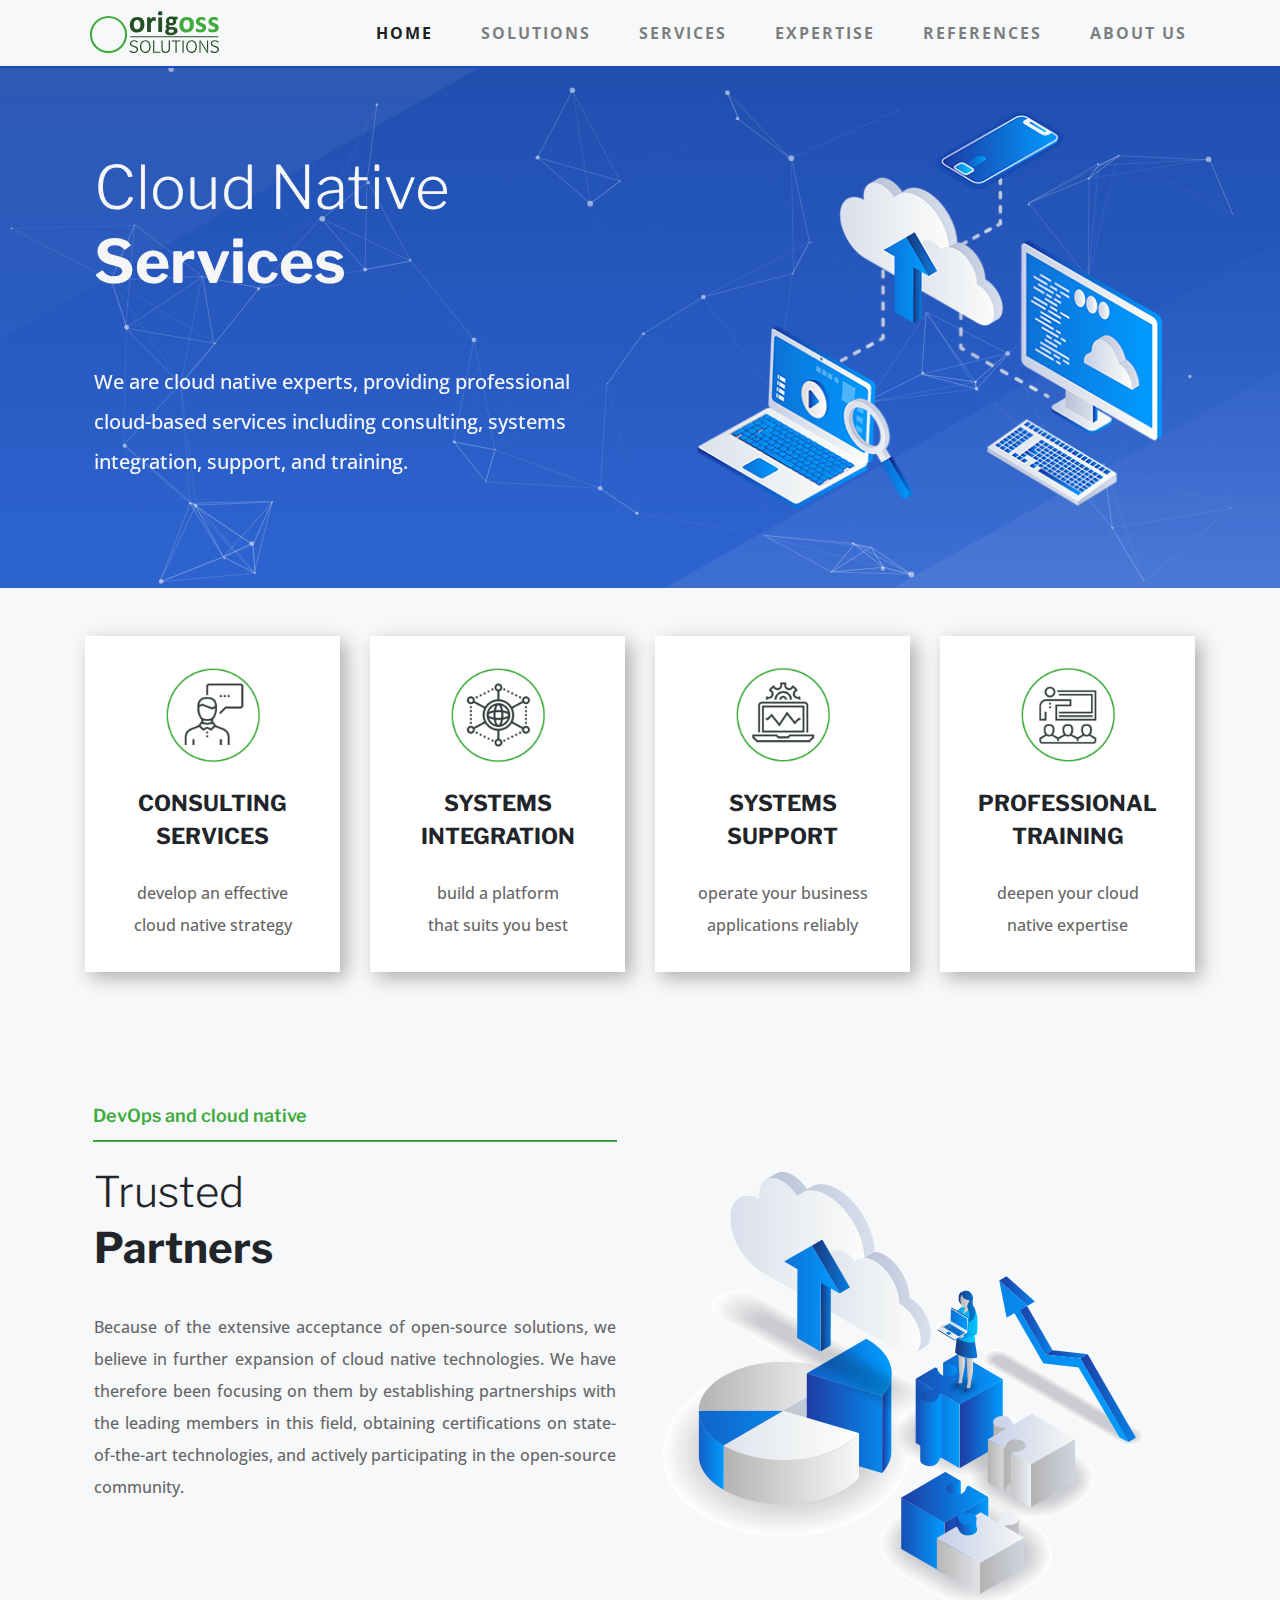
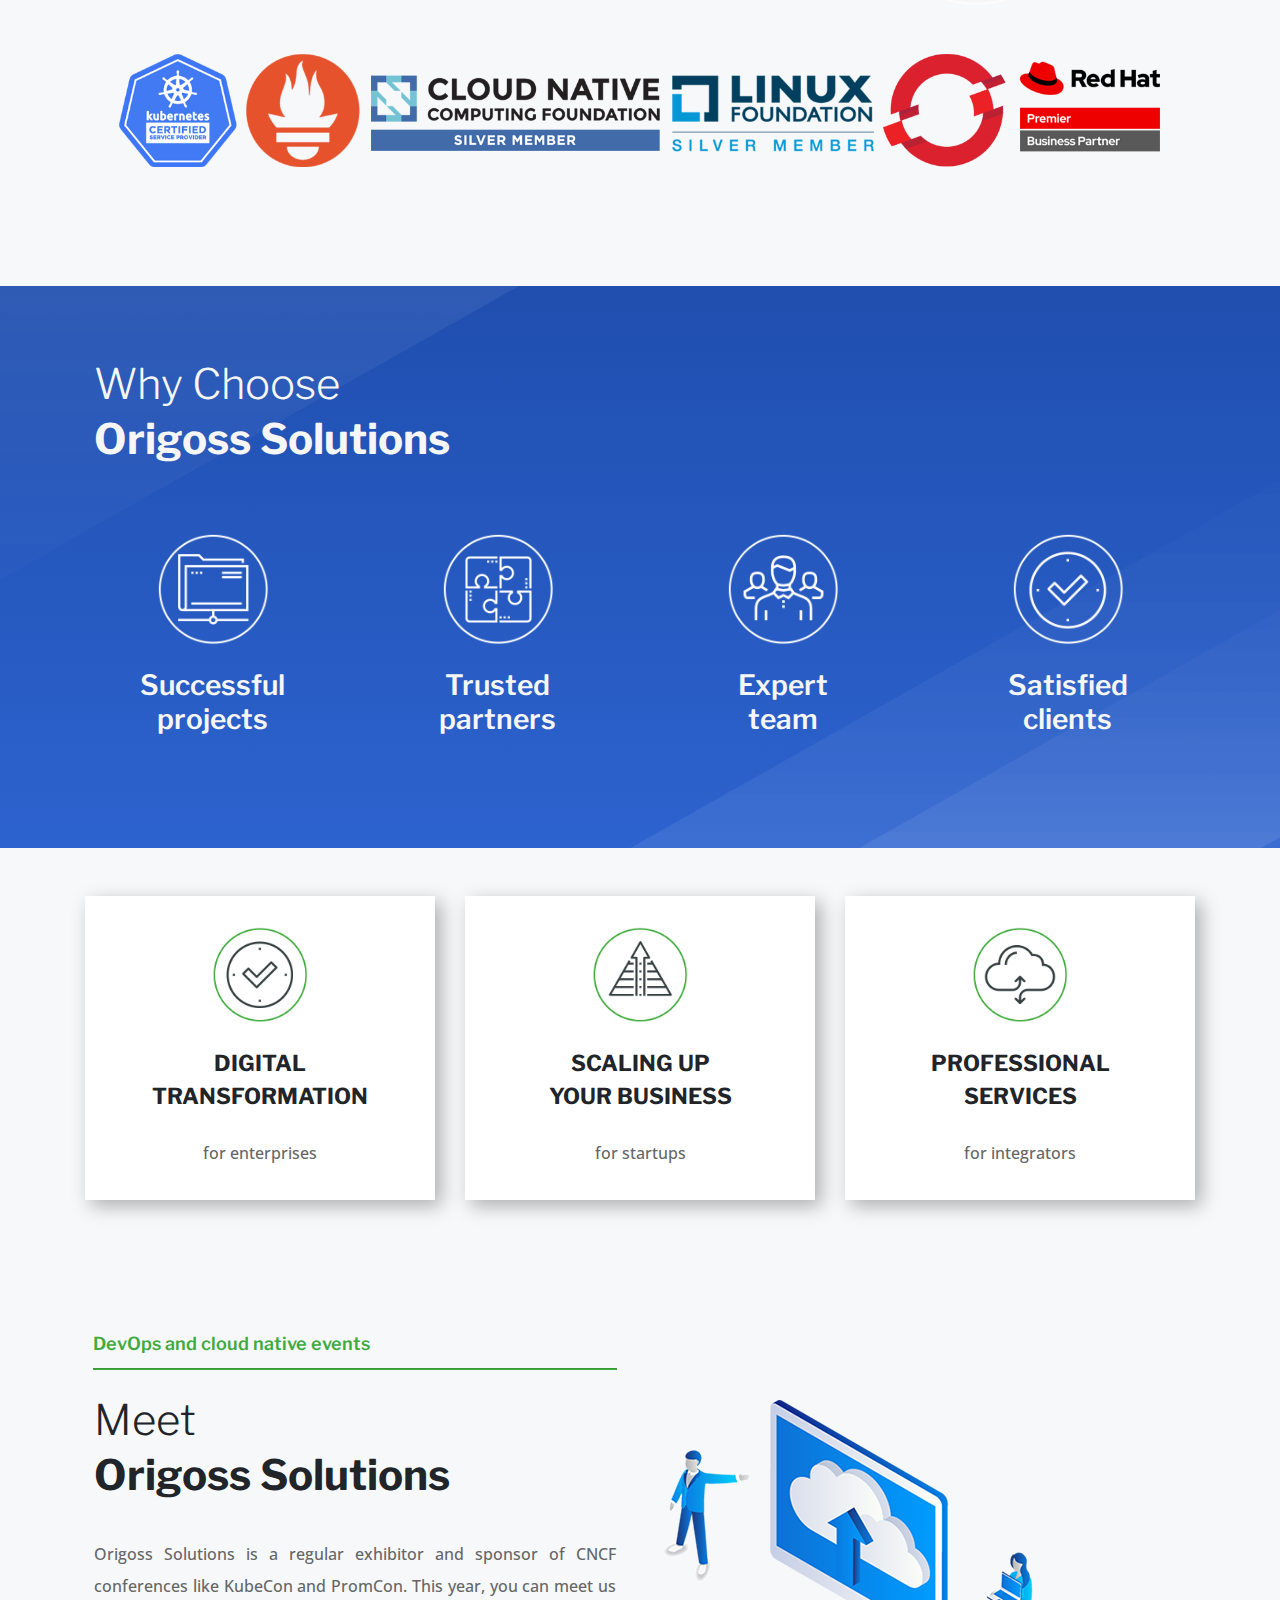
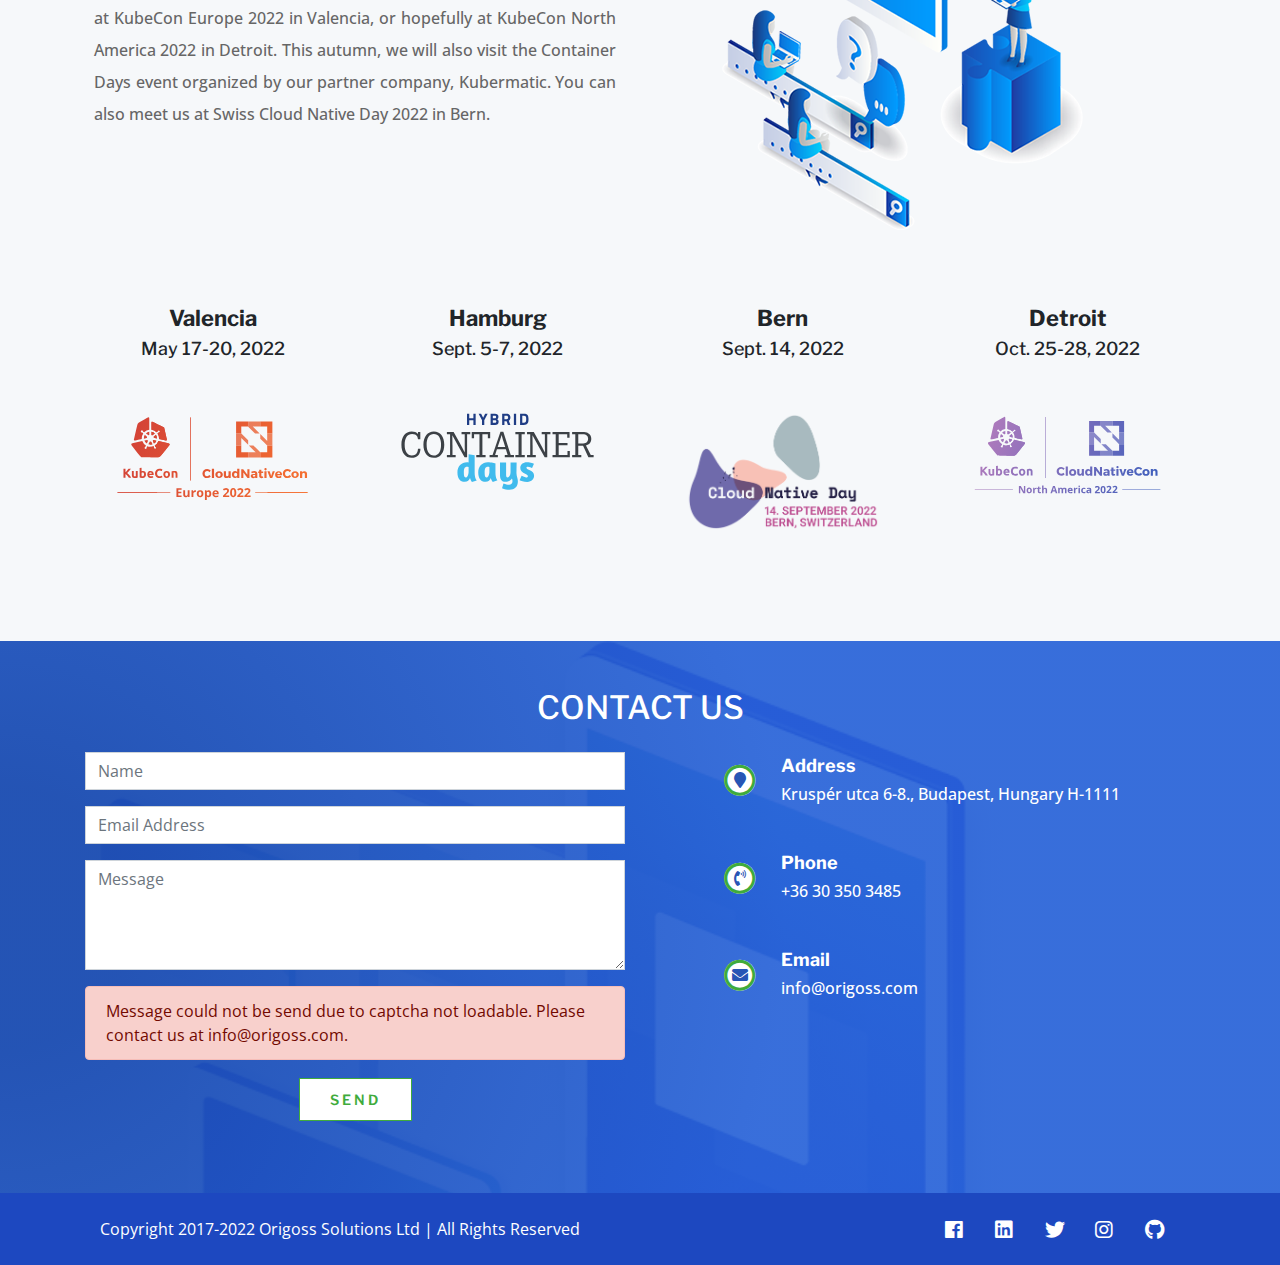
==== index.html @ 02d086ae "Test102" ====
<!doctype html><html lang=en-us><head><meta name=theme content="Syna"><meta name=theme-version content="v0.17.3"><meta name=theme-url content="https://syna.okkur.org"><meta name=theme-description content="Highly customizable open source theme for Hugo based static websites"><meta name=theme-author content="Okkur Labs"><meta name=theme-author-url content="https://about.okkur.org"><meta charset=utf-8><meta name=viewport content="width=device-width,initial-scale=1,shrink-to-fit=no"><meta name=google content="notranslate"><meta name=apple-mobile-web-app-capable content="yes"><meta name=apple-mobile-web-app-status-bar-style content="black"><meta name=description content="Origoss Solutions Ltd."><meta property="og:title" content="Origoss Solutions"><meta property="og:description" content="Origoss Solutions Ltd."><meta property="og:type" content="website"><meta property="og:url" content="/"><meta property="og:updated_time" content="2020-12-22T17:25:27+01:00"><meta name=twitter:card content="summary_large_image"><meta name=twitter:title content="Origoss Solutions"><meta name=twitter:description content="Origoss Solutions Ltd."><meta name=twitter:url content="/"><meta property="og:image" content><meta name=twitter:image content><meta name=author content="Origoss Solutions Ltd."><meta name=generator content="Hugo 0.74.1"><title>Origoss Solutions</title><style>.mx-0{margin-left:0!important;margin-right:0!important}@-ms-viewport{width: device-width; }html{box-sizing:border-box;scroll-behavior:smooth;-ms-overflow-style:scrollbar}*,*::before,*::after{box-sizing:inherit}.container{width:100%;padding-right:15px;padding-left:15px;margin-right:auto;margin-left:auto;max-width:540px;max-width:720px;max-width:960px;max-width:1140px}.container-fluid{width:100%;padding-right:15px;padding-left:15px;margin-right:auto;margin-left:auto}.row{display:flex;flex-wrap:wrap;margin-right:-15px;margin-left:-15px}.no-gutters{margin-right:0;margin-left:0}.no-gutters>.col,.no-gutters>[class*=col-]{padding-right:0;padding-left:0}.col-1,.col-2,.col-3,.col-4,.col-5,.col-6,.col-7,.col-8,.col-9,.col-10,.col-11,.col-12,.col,.col-auto{position:relative;width:100%;min-height:1px;padding-right:15px;padding-left:15px}.col{flex-basis:0;flex-grow:1;max-width:100%}.col-auto{flex:0 0 auto;width:auto;max-width:none}.col-1{flex:0 0 8.33333%;max-width:8.33333%}.col-2{flex:0 0 16.66667%;max-width:16.66667%}.col-3{flex:0 0 25%;max-width:25%}.col-4{flex:0 0 33.33333%;max-width:33.33333%}.col-5{flex:0 0 41.66667%;max-width:41.66667%}.col-6{flex:0 0 50%;max-width:50%}.col-7{flex:0 0 58.33333%;max-width:58.33333%}.col-8{flex:0 0 66.66667%;max-width:66.66667%}.col-9{flex:0 0 75%;max-width:75%}.col-10{flex:0 0 83.33333%;max-width:83.33333%}.col-11{flex:0 0 91.66667%;max-width:91.66667%}.col-12{flex:0 0 100%;max-width:100%}.order-first{order:-1}.order-last{order:13}.order-0{order:0}.order-1{order:1}.order-2{order:2}.order-3{order:3}.order-4{order:4}.order-5{order:5}.order-6{order:6}.order-7{order:7}.order-8{order:8}.order-9{order:9}.order-10{order:10}.order-11{order:11}.order-12{order:12}.offset-1{margin-left:8.33333%}.offset-2{margin-left:16.66667%}.offset-3{margin-left:25%}.offset-4{margin-left:33.33333%}.offset-5{margin-left:41.66667%}.offset-6{margin-left:50%}.offset-7{margin-left:58.33333%}.offset-8{margin-left:66.66667%}.offset-9{margin-left:75%}.offset-10{margin-left:83.33333%}.offset-11{margin-left:91.66667%}.d-none{display:none!important}.d-inline{display:inline!important}.d-inline-block{display:inline-block!important}.d-block{display:block!important}.d-table{display:table!important}.d-table-row{display:table-row!important}.d-table-cell{display:table-cell!important}.d-flex{display:flex!important}.d-inline-flex{display:inline-flex!important}@media print{.d-print-none{display:none!important}.d-print-inline{display:inline!important}.d-print-inline-block{display:inline-block!important}.d-print-block{display:block!important}.d-print-table{display:table!important}.d-print-table-row{display:table-row!important}.d-print-table-cell{display:table-cell!important}.d-print-flex{display:flex!important}.d-print-inline-flex{display:inline-flex!important}}.flex-row{flex-direction:row!important}.flex-column{flex-direction:column!important}.flex-row-reverse{flex-direction:row-reverse!important}.flex-column-reverse{flex-direction:column-reverse!important}.flex-wrap{flex-wrap:wrap!important}.flex-nowrap{flex-wrap:nowrap!important}.flex-wrap-reverse{flex-wrap:wrap-reverse!important}.flex-fill{flex:1 1 auto!important}.flex-grow-0{flex-grow:0!important}.flex-grow-1{flex-grow:1!important}.flex-shrink-0{flex-shrink:0!important}.flex-shrink-1{flex-shrink:1!important}.justify-content-start{justify-content:flex-start!important}.justify-content-end{justify-content:flex-end!important}.justify-content-center{justify-content:center!important}.justify-content-between{justify-content:space-between!important}.justify-content-around{justify-content:space-around!important}.align-items-start{align-items:flex-start!important}.align-items-end{align-items:flex-end!important}.align-items-center{align-items:center!important}.align-items-baseline{align-items:baseline!important}.align-items-stretch{align-items:stretch!important}.align-content-start{align-content:flex-start!important}.align-content-end{align-content:flex-end!important}.align-content-center{align-content:center!important}.align-content-between{align-content:space-between!important}.align-content-around{align-content:space-around!important}.align-content-stretch{align-content:stretch!important}.align-self-auto{align-self:auto!important}.align-self-start{align-self:flex-start!important}.align-self-end{align-self:flex-end!important}.align-self-center{align-self:center!important}.align-self-baseline{align-self:baseline!important}.align-self-stretch{align-self:stretch!important}</style><link href=/style.min.14f757fa7da48bc2feb01ab8e831427b3393af3ca850e3b95c50b311d5846eff.css rel=stylesheet><link rel=preload href=/fonts/fa-solid-900.woff2 as=font type=font/woff2 crossorigin><link rel=preload href=/fonts/fa-brands-400.woff2 as=font type=font/woff2 crossorigin><link rel="shortcut icon" type=image/x-icon href=favicon.ico><link rel=icon type=image/x-icon href=/favicon.ico><link rel=icon href=/favicon_144.png><link rel=apple-touch-icon-precomposed href=/favicon_144.png><script>window.syna={};</script><script src=/scripts/syna-head.min.0757f18970a0a32d5acac5a2accc5fe82f787821866c545d9ed17ca765f291a3.js></script><link rel=stylesheet href=/><link href="https://fonts.googleapis.com/css?family=Libre+Franklin:300,600,700|Open+Sans:400&display=swap" rel=stylesheet><meta name=viewport content="width=device-width,initial-scale=1"><style>#more_sol1p2{display:none}#more_sol1p3{display:none}#more_sol1p4{display:none}#more_sol1p5{display:none}#more_sol2p2{display:none}#more_sol2p3{display:none}#more_sol2p4{display:none}#more_sol2p5{display:none}#more_sol3p2{display:none}#more_sol3p3{display:none}#more_ref1p1{display:none}#more_ref1p2{display:none}#more_ref2p1{display:none}#more_ref2p2{display:none}#more_ref3p1{display:none}#more_ref3p2{display:none}#more_ref4p1{display:none}#more_ref4p2{display:none}#more_ref5p1{display:none}#more_ref5p2{display:none}#more_ref6p1{display:none}#more_ref6p2{display:none}#more_ref7p1{display:none}#more_ref7p2{display:none}#more_ref8p1{display:none}#more_ref8p2{display:none}#more_ref9p1{display:none}#more_ref9p2{display:none}#more_ref10p1{display:none}#more_ref10p2{display:none}#more_ref11p1{display:none}#more_ref11p2{display:none}</style><script>function onSubmit(token){document.getElementById("defaultContact").submit();}</script><script type=text/javascript>var onloadCallback=function(){grecaptcha.render('html_element',{'sitekey':'6LdYrYUaAAAAADn5wheiBkFPlSoQb-eBHGSs32ln','badge':'inline','size':'invisible','callback':'onSubmit'});};</script></head><body class=bg-light><nav class="overlay fragment navbar navbar-expand-lg py-2 scroll-spy bg-light navbar-light" id=nav role=navigation style=position:sticky;top:0;z-index:10000!important><div class=container><a class="navbar-brand py-0" href=/#><img src=/images/logo.svg height=35 class="d-inline-block align-top" alt="Origoss Solutions"></a>
<button class=navbar-toggler type=button data-toggle=collapse data-target=#navbarCollapse aria-controls=navbarCollapse aria-expanded=false aria-label="Toggle navigation">
<span class=navbar-toggler-icon></span></button><div class="navbar-collapse justify-content-end collapse show" id=navbarCollapse><ul class=navbar-nav><li class=nav-item><a class="nav-link active default-active" href=/>Home</a></li><li class=nav-item><a class=nav-link href=/solutions>Solutions</a></li><li class=nav-item><a class=nav-link href=/services>Services</a></li><li class=nav-item><a class=nav-link href=/expertise>Expertise</a></li><li class=nav-item><a class=nav-link href=/references>References</a></li><li class=nav-item><a class=nav-link href=/about>About us</a></li></ul></div></div></nav><div class="scroll-to-top bg-primary has-font-icon" title="Back to top"><i class="fas fa-angle-up"></i><span class=sr-only>Back to top</span></div><style>:root{--header-height: 56px}</style><header id=hero class="fragment hero"><div style="background-size:cover;background-position:50%;background-blend-mode:overlay;background-color:inherit;background-image:linear-gradient(to bottom,rgba(25,75,177,0.95) 0%,rgba(35,95,215,0.9) 91%),url(/images/coding-background-texture.png)!important" class="jumbotron text-center header-image mb-0"><div id=hero-particles-js class="hero-particles particles-js"></div><div class=container><div class=row><div class=col-md-6><div class="hero-title-container row justify-content-start align-items-start text-left p-4"><h2 class="mt-0 mb-0 text-secondary" style=line-height:2em;margin-top:0;font-weight:300;padding-bottom:10px><span class=hero_header>Cloud Native<br><strong style=font-weight:700>Services</strong></span></h2></div><div class="hero-subtitle-container row justify-content-start align-items-start text-left p-4"><div class=text-secondary><span style=font-size:125%;line-height:2em;color:light;font-weight:500>We are cloud native experts, providing professional cloud-based services including consulting, systems integration, support, and training.</span></div></div></div><div class=col-md-6><div class="hero-image-container row justify-content-center align-items-start"><img class="hero-image overlay img-fluid" src=/images/Home_header.png alt="Cloud Native" style=max-width:83%;margin-top:-20px!important;text-align:left;margin-left:0></img></div></div></div></div><div class=hero-buttons></div></div></header><script>var fragmentName="hero";window.syna.api.register("hero","hero-"+fragmentName,{selector:"hero-particles-js",config:JSON.parse("{\n  \"particles\": {\n    \"number\": {\n      \"value\": 80,\n      \"density\": {\n        \"enable\": true,\n        \"value_area\": 800\n      }\n    },\n    \"color\": {\n      \"value\": \"#ffffff\"\n    },\n    \"shape\": {\n      \"type\": \"circle\",\n      \"stroke\": {\n        \"width\": 0,\n        \"color\": \"#000000\"\n      },\n      \"polygon\": {\n        \"nb_sides\": 5\n      },\n      \"image\": {\n        \"src\": \"img/github.svg\",\n        \"width\": 100,\n        \"height\": 100\n      }\n    },\n    \"opacity\": {\n      \"value\": 0.5,\n      \"random\": false,\n      \"anim\": {\n        \"enable\": false,\n        \"speed\": 1,\n        \"opacity_min\": 0.1,\n        \"sync\": false\n      }\n    },\n    \"size\": {\n      \"value\": 3,\n      \"random\": true,\n      \"anim\": {\n        \"enable\": false,\n        \"speed\": 40,\n        \"size_min\": 0.1,\n        \"sync\": false\n      }\n    },\n    \"line_linked\": {\n      \"enable\": true,\n      \"distance\": 150,\n      \"color\": \"#ffffff\",\n      \"opacity\": 0.4,\n      \"width\": 1\n    },\n    \"move\": {\n      \"enable\": true,\n      \"speed\": 6,\n      \"direction\": \"none\",\n      \"random\": false,\n      \"straight\": false,\n      \"out_mode\": \"out\",\n      \"bounce\": false,\n      \"attract\": {\n        \"enable\": false,\n        \"rotateX\": 600,\n        \"rotateY\": 1200\n      }\n    }\n  },\n  \"interactivity\": {\n    \"detect_on\": \"canvas\",\n    \"events\": {\n      \"onhover\": {\n        \"enable\": false,\n        \"mode\": \"repulse\"\n      },\n      \"onclick\": {\n        \"enable\": false,\n        \"mode\": \"push\"\n      },\n      \"resize\": true\n    },\n    \"modes\": {\n      \"grab\": {\n        \"distance\": 400,\n        \"line_linked\": {\n          \"opacity\": 1\n        }\n      },\n      \"bubble\": {\n        \"distance\": 400,\n        \"size\": 40,\n        \"duration\": 2,\n        \"opacity\": 8,\n        \"speed\": 3\n      },\n      \"repulse\": {\n        \"distance\": 200,\n        \"duration\": 0.4\n      },\n      \"push\": {\n        \"particles_nb\": 4\n      },\n      \"remove\": {\n        \"particles_nb\": 2\n      }\n    }\n  },\n  \"retina_detect\": true\n}\n"),});</script><section id=services_items class=fragment><div class="container-fluid bg-light"><div class="container py-5"><div class="row align-items-stretch items"><div class=col-md-3 style=margin-bottom:32px><table style=width:100%;height:100%><tr style="height:100%;border-left:4px;margin:0;border-collapse:separate;border-spacing:0;background-color:#fff;box-shadow:6px 6px 18px 0 rgba(0,0,0,.3)"><td width=100% height=100% valign=top><div style=margin:30px><center><a href=/services/#consulting><img src=/images/services_icon_1.png height=96px></a></center><br><a href=/services/#consulting style=text-decoration:none;color:#000><h4 class=text-body style="line-height:1.5em;margin:0;padding:0;border:0;outline:0;font-size:22px;vertical-align:baseline;background:0 0;text-align:center;font-weight:700">CONSULTING<br>SERVICES</h4></a><br><div class=text-body><span style=font-size:100%;line-height:2em;color:#666;font-weight:500><p align=center>develop an effective cloud native strategy</span></div><center></center></div></td></tr></table></div><div class=col-md-3 style=margin-bottom:32px><table style=width:100%;height:100%><tr style="height:100%;border-left:4px;margin:0;border-collapse:separate;border-spacing:0;background-color:#fff;box-shadow:6px 6px 18px 0 rgba(0,0,0,.3)"><td width=100% height=100% valign=top><div style=margin:30px><center><a href=/services/#systems_integration><img src=/images/services_icon_2.png height=96px></a></center><br><a href=/services/#systems_integration style=text-decoration:none;color:#000><h4 class=text-body style="line-height:1.5em;margin:0;padding:0;border:0;outline:0;font-size:22px;vertical-align:baseline;background:0 0;text-align:center;font-weight:700">SYSTEMS<br>INTEGRATION</h4></a><br><div class=text-body><span style=font-size:100%;line-height:2em;color:#666;font-weight:500><p align=center>build a platform<br>that suits you best</span></div><center></center></div></td></tr></table></div><div class=col-md-3 style=margin-bottom:32px><table style=width:100%;height:100%><tr style="height:100%;border-left:4px;margin:0;border-collapse:separate;border-spacing:0;background-color:#fff;box-shadow:6px 6px 18px 0 rgba(0,0,0,.3)"><td width=100% height=100% valign=top><div style=margin:30px><center><a href=/services/#systems_support><img src=/images/services_icon_3.png height=96px></a></center><br><a href=/services/#systems_support style=text-decoration:none;color:#000><h4 class=text-body style="line-height:1.5em;margin:0;padding:0;border:0;outline:0;font-size:22px;vertical-align:baseline;background:0 0;text-align:center;font-weight:700">SYSTEMS<br>SUPPORT</h4></a><br><div class=text-body><span style=font-size:100%;line-height:2em;color:#666;font-weight:500><p align=center>operate your business applications reliably</span></div><center></center></div></td></tr></table></div><div class=col-md-3 style=margin-bottom:32px><table style=width:100%;height:100%><tr style="height:100%;border-left:4px;margin:0;border-collapse:separate;border-spacing:0;background-color:#fff;box-shadow:6px 6px 18px 0 rgba(0,0,0,.3)"><td width=100% height=100% valign=top><div style=margin:30px><center><a href=/services/#training><img src=/images/services_icon_4.png height=96px></a></center><br><a href=/services/#training style=text-decoration:none;color:#000><h4 class=text-body style="line-height:1.5em;margin:0;padding:0;border:0;outline:0;font-size:22px;vertical-align:baseline;background:0 0;text-align:center;font-weight:700">PROFESSIONAL<br>TRAINING</h4></a><br><div class=text-body><span style=font-size:100%;line-height:2em;color:#666;font-weight:500><p align=center>deepen your cloud<br>native expertise</span></div><center></center></div></td></tr></table></div></div></div></div></section><section id=partners_items class=fragment><div class="container-fluid bg-light"><div class="container py-5"><div class="row align-items-stretch items"><div class=col-md-6 style=margin-bottom:0><h6 style=color:#3fab3c;margin-left:8px;margin-right:8px;font-weight:600;font-size:18px;line-height:1.8em;margin-top:0>DevOps and cloud native</h6><hr style=height:1px;border-width:color;0:#3fab3c;background-color:#3fab3c;margin-top:0;margin-left:8px;margin-right:8px;margin-bottom:0></hr><div class="row justify-content-start text-left p-4"><h2 class="mt-0 mb-0 text-body" style=line-height:1.6em;margin-top:0;font-weight:300;padding-bottom:10px><span class=items_header>Trusted<br><strong style=font-weight:700>Partners</strong></span></h2></div><div class="row justify-content-start text-center px-4"><div class=text-body><span style=font-size:100%;line-height:2em;color:#666;font-weight:500><p align=justify>Because of the extensive acceptance of open-source solutions, we believe in further expansion of cloud native technologies. We have therefore been focusing on them by establishing partnerships with the leading members in this field, obtaining certifications on state-of-the-art technologies, and actively participating in the open-source community.</span></div></div></div><div class=col-md-6 style=margin-bottom:0><img src=/images/Partners.png alt class="img-fluid p-2" style=margin-top:64px></div><div class=col-md-12 style=margin-bottom:32px><table style=width:100%;height:100%><tr style=height:100%;border-left:4px;margin:0;border-collapse:separate;border-spacing:0><td width=100% height=100% valign=top><div style=margin:30px><center><img src=/images/partners%20-%20solutions.png height=100% width=100%>
</center><center></center></div></td></tr></table></div></div></div></div></section><section id=why_us_items class=fragment><div class=container-fluid style="background-size:100%;background-position:100% 0;background-repeat:no-repeat;background-blend-mode:overlay;background-color:inherit;background-image:linear-gradient(to bottom,rgba(25,75,177,0.95) 0%,rgba(35,95,215,0.9) 100%),url(/images/coding-background-texture.png)!important"><div class="container py-5"><div class="row align-items-stretch items"><div class=col-md-6 style=margin-bottom:0><div class="row justify-content-start text-left p-4"><h2 class="mt-0 mb-0 text-secondary" style=line-height:1.6em;margin-top:0;font-weight:300;padding-bottom:10px><span class=items_header>Why Choose<br><strong style=font-weight:700>Origoss Solutions</strong></span></h2></div></div><div class=col-md-6 style=margin-bottom:0></div><div class=col-md-3 style=margin-bottom:32px><table style=width:100%;height:100%><tr style=height:100%;border-left:4px;margin:0;border-collapse:separate;border-spacing:0><td width=100% height=100% valign=top><div style=margin:30px><center><a href=/references/#case_studies><img src=/images/whyOrogossIcon3.png height=112px></a></center><br><a href=/references/#case_studies style=text-decoration:none;color:#000><h4 class=text-secondary style="line-height:1.2em;margin:0;padding:0;border:0;outline:0;font-size:28px;vertical-align:baseline;background:0 0;text-align:center;font-weight:600">Successful<br>projects</h4></a><center></center></div></td></tr></table></div><div class=col-md-3 style=margin-bottom:32px><table style=width:100%;height:100%><tr style=height:100%;border-left:4px;margin:0;border-collapse:separate;border-spacing:0><td width=100% height=100% valign=top><div style=margin:30px><center><a href=/expertise/#partners><img src=/images/whyOrogossIcon2.png height=112px></a></center><br><a href=/expertise/#partners style=text-decoration:none;color:#000><h4 class=text-secondary style="line-height:1.2em;margin:0;padding:0;border:0;outline:0;font-size:28px;vertical-align:baseline;background:0 0;text-align:center;font-weight:600">Trusted<br>partners</h4></a><center></center></div></td></tr></table></div><div class=col-md-3 style=margin-bottom:32px><table style=width:100%;height:100%><tr style=height:100%;border-left:4px;margin:0;border-collapse:separate;border-spacing:0><td width=100% height=100% valign=top><div style=margin:30px><center><a href=/about/#who_we_are><img src=/images/whyOrogossIcon4.png height=112px></a></center><br><a href=/about/#who_we_are style=text-decoration:none;color:#000><h4 class=text-secondary style="line-height:1.2em;margin:0;padding:0;border:0;outline:0;font-size:28px;vertical-align:baseline;background:0 0;text-align:center;font-weight:600">Expert<br>team</h4></a><center></center></div></td></tr></table></div><div class=col-md-3 style=margin-bottom:32px><table style=width:100%;height:100%><tr style=height:100%;border-left:4px;margin:0;border-collapse:separate;border-spacing:0><td width=100% height=100% valign=top><div style=margin:30px><center><a href=/references/#><img src=/images/whyOrogossIcon1.png height=112px></a></center><br><a href=/references/# style=text-decoration:none;color:#000><h4 class=text-secondary style="line-height:1.2em;margin:0;padding:0;border:0;outline:0;font-size:28px;vertical-align:baseline;background:0 0;text-align:center;font-weight:600">Satisfied<br>clients</h4></a><center></center></div></td></tr></table></div></div></div></div></section><section id=solutions_items class=fragment><div class="container-fluid bg-light"><div class="container py-5"><div class="row align-items-stretch items"><div class=col-md-4 style=margin-bottom:32px><table style=width:100%;height:100%><tr style="height:100%;border-left:4px;margin:0;border-collapse:separate;border-spacing:0;background-color:#fff;box-shadow:6px 6px 18px 0 rgba(0,0,0,.3)"><td width=100% height=100% valign=top><div style=margin:30px><center><a href=/solutions/#digital_transformation_for_enterprises><img src=/images/solutions_icon_1.png height=96px></a></center><br><a href=/solutions/#digital_transformation_for_enterprises style=text-decoration:none;color:#000><h4 class=text-body style="line-height:1.5em;margin:0;padding:0;border:0;outline:0;font-size:22px;vertical-align:baseline;background:0 0;text-align:center;font-weight:700">DIGITAL<br>TRANSFORMATION</h4></a><br><div class=text-body><span style=font-size:100%;line-height:2em;color:#666;font-weight:500><p align=center>for enterprises</span></div><center></center></div></td></tr></table></div><div class=col-md-4 style=margin-bottom:32px><table style=width:100%;height:100%><tr style="height:100%;border-left:4px;margin:0;border-collapse:separate;border-spacing:0;background-color:#fff;box-shadow:6px 6px 18px 0 rgba(0,0,0,.3)"><td width=100% height=100% valign=top><div style=margin:30px><center><a href=/solutions/#scaling_up_business_for_startups><img src=/images/solutions_icon_2.png height=96px></a></center><br><a href=/solutions/#scaling_up_business_for_startups style=text-decoration:none;color:#000><h4 class=text-body style="line-height:1.5em;margin:0;padding:0;border:0;outline:0;font-size:22px;vertical-align:baseline;background:0 0;text-align:center;font-weight:700">SCALING UP<br>YOUR BUSINESS</h4></a><br><div class=text-body><span style=font-size:100%;line-height:2em;color:#666;font-weight:500><p align=center>for startups</span></div><center></center></div></td></tr></table></div><div class=col-md-4 style=margin-bottom:32px><table style=width:100%;height:100%><tr style="height:100%;border-left:4px;margin:0;border-collapse:separate;border-spacing:0;background-color:#fff;box-shadow:6px 6px 18px 0 rgba(0,0,0,.3)"><td width=100% height=100% valign=top><div style=margin:30px><center><a href=/solutions/#cloud_native_subcontracting><img src=/images/solutions_icon_3.png height=96px></a></center><br><a href=/solutions/#cloud_native_subcontracting style=text-decoration:none;color:#000><h4 class=text-body style="line-height:1.5em;margin:0;padding:0;border:0;outline:0;font-size:22px;vertical-align:baseline;background:0 0;text-align:center;font-weight:700">PROFESSIONAL<br>SERVICES</h4></a><br><div class=text-body><span style=font-size:100%;line-height:2em;color:#666;font-weight:500><p align=center>for integrators</span></div><center></center></div></td></tr></table></div></div></div></div></section><section id=events_items class=fragment><div class="container-fluid bg-light"><div class="container py-5"><div class="row align-items-stretch items"><div class=col-md-6 style=margin-bottom:0><h6 style=color:#3fab3c;margin-left:8px;margin-right:8px;font-weight:600;font-size:18px;line-height:1.8em;margin-top:0>DevOps and cloud native events</h6><hr style=height:1px;border-width:color;0:#3fab3c;background-color:#3fab3c;margin-top:0;margin-left:8px;margin-right:8px;margin-bottom:0></hr><div class="row justify-content-start text-left p-4"><h2 class="mt-0 mb-0 text-body" style=line-height:1.6em;margin-top:0;font-weight:300;padding-bottom:10px><span class=items_header>Meet<br><strong style=font-weight:700>Origoss Solutions</strong></span></h2></div><div class="row justify-content-start text-center px-4"><div class=text-body><span style=font-size:100%;line-height:2em;color:#666;font-weight:500><p align=justify>Origoss Solutions is a regular exhibitor and sponsor of CNCF conferences like KubeCon and PromCon. This year, you can meet us at KubeCon Europe 2022 in Valencia, or hopefully at KubeCon North America 2022 in Detroit. This autumn, we will also visit the Container Days event organized by our partner company, Kubermatic. You can also meet us at Swiss Cloud Native Day 2022 in Bern.</span></div></div></div><div class=col-md-6 style=margin-bottom:0><img src=/images/Home_events.png alt class="img-fluid p-2" style=margin-top:64px></div><div class=col-md-3 style=margin-bottom:32px><table style=width:100%;height:100%><tr style=height:100%;border-left:4px;margin:0;border-collapse:separate;border-spacing:0><td width=100% height=100% valign=top><div style=margin:30px><a href=https://events.linuxfoundation.org/kubecon-cloudnativecon-europe/ style=text-decoration:none;color:#000 target=_blank><h4 class=text-body style="line-height:1.5em;margin:0;padding:0;border:0;outline:0;font-size:22px;vertical-align:baseline;background:0 0;text-align:center;font-weight:700"><br>Valencia</h4></a><a href=https://events.linuxfoundation.org/kubecon-cloudnativecon-europe/ style=text-decoration:none;color:#000 target=_blank><h6 class=text-body style="line-height:1.5em;margin:0;padding:0;border:0;outline:0;font-size:18px;vertical-align:baseline;background:0 0;text-align:center;font-weight:500">May 17-20, 2022<br><br></h6></a><br><center><a href=https://events.linuxfoundation.org/kubecon-cloudnativecon-europe/ style=text-decoration:none;color:#000 target=_blank><img src=/images/kccnc-eu-2022-color.svg height=100% width=100%></a>
</center><center></center></div></td></tr></table></div><div class=col-md-3 style=margin-bottom:32px><table style=width:100%;height:100%><tr style=height:100%;border-left:4px;margin:0;border-collapse:separate;border-spacing:0><td width=100% height=100% valign=top><div style=margin:30px><a href=https://www.containerdays.io/ style=text-decoration:none;color:#000 target=_blank><h4 class=text-body style="line-height:1.5em;margin:0;padding:0;border:0;outline:0;font-size:22px;vertical-align:baseline;background:0 0;text-align:center;font-weight:700"><br>Hamburg</h4></a><a href=https://www.containerdays.io/ style=text-decoration:none;color:#000 target=_blank><h6 class=text-body style="line-height:1.5em;margin:0;padding:0;border:0;outline:0;font-size:18px;vertical-align:baseline;background:0 0;text-align:center;font-weight:500">Sept. 5-7, 2022<br><br></h6></a><br><center><a href=https://www.containerdays.io/ style=text-decoration:none;color:#000 target=_blank><img src=/images/CDS-logo-hybrid.svg height=100% width=100%></a>
</center><center></center></div></td></tr></table></div><div class=col-md-3 style=margin-bottom:32px><table style=width:100%;height:100%><tr style=height:100%;border-left:4px;margin:0;border-collapse:separate;border-spacing:0><td width=100% height=100% valign=top><div style=margin:30px><a href=https://cloudnativeday.ch/ style=text-decoration:none;color:#000 target=_blank><h4 class=text-body style="line-height:1.5em;margin:0;padding:0;border:0;outline:0;font-size:22px;vertical-align:baseline;background:0 0;text-align:center;font-weight:700"><br>Bern</h4></a><a href=https://cloudnativeday.ch/ style=text-decoration:none;color:#000 target=_blank><h6 class=text-body style="line-height:1.5em;margin:0;padding:0;border:0;outline:0;font-size:18px;vertical-align:baseline;background:0 0;text-align:center;font-weight:500">Sept. 14, 2022<br><br></h6></a><br><center><a href=https://cloudnativeday.ch/ style=text-decoration:none;color:#000 target=_blank><img src=/images/SCND.png height=100% width=100%></a>
</center><center></center></div></td></tr></table></div><div class=col-md-3 style=margin-bottom:32px><table style=width:100%;height:100%><tr style=height:100%;border-left:4px;margin:0;border-collapse:separate;border-spacing:0><td width=100% height=100% valign=top><div style=margin:30px><a href=https://events.linuxfoundation.org/kubecon-cloudnativecon-north-america/ style=text-decoration:none;color:#000 target=_blank><h4 class=text-body style="line-height:1.5em;margin:0;padding:0;border:0;outline:0;font-size:22px;vertical-align:baseline;background:0 0;text-align:center;font-weight:700"><br>Detroit</h4></a><a href=https://events.linuxfoundation.org/kubecon-cloudnativecon-north-america/ style=text-decoration:none;color:#000 target=_blank><h6 class=text-body style="line-height:1.5em;margin:0;padding:0;border:0;outline:0;font-size:18px;vertical-align:baseline;background:0 0;text-align:center;font-weight:500">Oct. 25-28, 2022<br><br></h6></a><br><center><a href=https://events.linuxfoundation.org/kubecon-cloudnativecon-north-america/ style=text-decoration:none;color:#000 target=_blank><img src=/images/kccnc-na-2022-color.svg height=100% width=100%></a>
</center><center></center></div></td></tr></table></div></div></div></div></section><section id=form class=fragment><div class=container-fluid style="background-size:100%;background-position:100% 0;background-repeat:no-repeat;background-image:radial-gradient(circle at left,rgba(25,75,177,0.95) 10%,rgba(35,95,215,0.9) 60%),url(/images/software-23_grayscale.png)!important"><div class="container py-5"><div class="title-container row mx-0"><div class="title col px-0 text-center text-white"><h2>CONTACT US</h2></div></div><div class=row><div class=col-12><form class="contact position-relative" method=post name=defaultContact id=defaultContact action=https://formspree.io/f/xknplezy data-has-formspree=true><div class="row py-3 should-fade"><div class=col-md-6><div class=form-group><input id=name name=name class=form-control type=text placeholder=Name style=border-radius:0 required><div class=px-2 data-error id=name-error></div></div><div class=form-group><input id=email name=email class=form-control type=text placeholder="Email Address" style=border-radius:0 required><div class=px-2 data-error id=email-error></div></div><div class=form-group><textarea id=message name=message class="form-control text-dark" type=text placeholder=Message style=border-radius:0 rows=4 required></textarea><div class=px-2 data-error id=message-error></div></div><div class="captcha-error alert alert-danger d-none" id=captcha-error>Message could not be send due to captcha not loadable. Please contact us at info@origoss.com.</div><div class="generic-error alert alert-danger d-none" id=generic-error>Message could not be send. Please contact us at <a href=mailto:info@origoss.com>info@origoss.com</a> instead.</div><noscript><div class="alert alert-danger py-2" id=js-error>Message can not be send with javascript disabled. Please contact us at info@origoss.com.</div></noscript><div class=center><div class=g-recaptcha-container><span class=filler></span><button id=html_element class="btn et_pb_button_x m-2 submit-btn" type=submit disabled>Send</button>
<span class=filler></span></div></div></div><div class=col-md-6><div class="row justify-content-start text-center"><table style=width:100%><tr style=border-left:4px;border-collapse:separate;border-spacing:0><td width=1% style="padding:0 20px 40px 80px"><span class="fa-stack fa-1x"><i class="fa fa-circle fa-stack-2x" style=color:#fff></i><i class="far fa-circle fa-stack-2x" style=color:#3fab3c;border-radius:10%;border:30px></i><i class="fas fa-map-marker fa-stack-1x fa-inverse" style=color:rgba(25,75,177,.95)></i></span></td><td style=padding-top:0;padding-bottom:40px><div style=margin-left:0;margin-right:30px;text-align:left><table style=margin:0;padding:0;border-spacing:0><tr style=margin:0;padding:0;border-spacing:0><td style=text-align:left;margin:0;padding:0;border-spacing:0><h4 style="line-height:1.5em;margin:0;padding:0;border:0;outline:0;font-size:18px;vertical-align:baseline;background:0 0;text-align:left;color:#fff;font-weight:700">Address</h4></td></tr><tr style=margin:0;padding:0;border-spacing:0><td style=text-align:left;margin:0;padding:0;border-spacing:0><span style="line-height:1.9em;margin:0;padding:0;border:0;outline:0;font-size:100%;vertical-align:baseline;background:0 0;text-align:left;color:#fff;font-weight:500">Kruspér utca 6-8., Budapest, Hungary H-1111</span></td></tr></table></div></td></tr></table></div><div class="row justify-content-start text-center"><table style=width:100%><tr style=border-left:4px;border-collapse:separate;border-spacing:0><td width=1% style="padding:0 20px 40px 80px"><span class="fa-stack fa-1x"><i class="fa fa-circle fa-stack-2x" style=color:#fff></i><i class="far fa-circle fa-stack-2x" style=color:#3fab3c;border-radius:10%;border:30px></i><i class="fas fa-phone-volume fa-stack-1x fa-inverse" style=color:rgba(25,75,177,.95)></i></span></td><td style=padding-top:0;padding-bottom:40px><div style=margin-left:0;margin-right:30px;text-align:left><table style=margin:0;padding:0;border-spacing:0><tr style=margin:0;padding:0;border-spacing:0><td style=text-align:left;margin:0;padding:0;border-spacing:0><h4 style="line-height:1.5em;margin:0;padding:0;border:0;outline:0;font-size:18px;vertical-align:baseline;background:0 0;text-align:left;color:#fff;font-weight:700">Phone</h4></td></tr><tr style=margin:0;padding:0;border-spacing:0><td style=text-align:left;margin:0;padding:0;border-spacing:0><span style="line-height:1.9em;margin:0;padding:0;border:0;outline:0;font-size:100%;vertical-align:baseline;background:0 0;text-align:left;color:#fff;font-weight:500"><a href=tel:+36%2030%20350%203485 style=text-decoration:none;color:#fff>+36 30 350 3485</a></span></td></tr></table></div></td></tr></table></div><div class="row justify-content-start text-center"><table style=width:100%><tr style=border-left:4px;border-collapse:separate;border-spacing:0><td width=1% style="padding:0 20px 40px 80px"><span class="fa-stack fa-1x"><i class="fa fa-circle fa-stack-2x" style=color:#fff></i><i class="far fa-circle fa-stack-2x" style=color:#3fab3c;border-radius:10%;border:30px></i><i class="fas fa-envelope fa-stack-1x fa-inverse" style=color:rgba(25,75,177,.95)></i></span></td><td style=padding-top:0;padding-bottom:40px><div style=margin-left:0;margin-right:30px;text-align:left><table style=margin:0;padding:0;border-spacing:0><tr style=margin:0;padding:0;border-spacing:0><td style=text-align:left;margin:0;padding:0;border-spacing:0><h4 style="line-height:1.5em;margin:0;padding:0;border:0;outline:0;font-size:18px;vertical-align:baseline;background:0 0;text-align:left;color:#fff;font-weight:700">Email</h4></td></tr><tr style=margin:0;padding:0;border-spacing:0><td style=text-align:left;margin:0;padding:0;border-spacing:0><span style="line-height:1.9em;margin:0;padding:0;border:0;outline:0;font-size:100%;vertical-align:baseline;background:0 0;text-align:left;color:#fff;font-weight:500"><a href=mailto:info@origoss.com style=text-decoration:none;color:#fff>info@origoss.com</a></span></td></tr></table></div></td></tr></table></div></div><div class="col-lg-12 text-center"></div></div><input type=hidden name=page value=/>
<input type=hidden name=site value=/>
<input type=hidden name=_next value=/thankyou/>
<input type=hidden name=domain value=origoss.com><div class="generic-success mb-0 mb-3 hidden" id=generic-success><div class="alert alert-success">Thank you for awesomely contacting us.</div><span class="btn btn-primary" data-action=return-form>Return</span></div></form><script src="https://www.google.com/recaptcha/api.js?onload=onloadCallback&render=explicit" async defer></script></div></div></div></div></section><footer class="overlay fragment container-fluid bg-primary" id=copyright><div class=container><div class="row py-3"><div class=col-md><div class="row mx-0 my-2 justify-content-center text-center text-lg-none text-white"><div class="row mx-0 mr-lg-auto justify-content-center"><div class="col-auto copyright-notice">Copyright 2017-2022 Origoss Solutions Ltd | All Rights Reserved</div></div></div></div><div class=col-md><div class="row mx-0 my-2 justify-content-center"><ul class="nav ml-lg-auto" style=line-height:1.25em><li class=nav-item><span class=fa-stack style=height:1.2em;font-size:1.25em;line-height:1.25em title=facebook><a href=https://www.facebook.com/origoss/ class="ignore-color-change text-dark"><i class="fab fa-facebook text-white"></i><span class=sr-only>facebook</span></a></span></li><li class=nav-item><span class=fa-stack style=height:1.2em;font-size:1.25em;line-height:1.25em title=linkedin><a href=https://www.linkedin.com/company/origoss/ class="ignore-color-change text-dark"><i class="fab fa-linkedin text-white"></i><span class=sr-only>linkedin</span></a></span></li><li class=nav-item><span class=fa-stack style=height:1.2em;font-size:1.25em;line-height:1.25em title=twitter><a href=https://twitter.com/origoss_com class="ignore-color-change text-dark"><i class="fab fa-twitter text-white"></i><span class=sr-only>twitter</span></a></span></li><li class=nav-item><span class=fa-stack style=height:1.2em;font-size:1.25em;line-height:1.25em title=instagram><a href=https://www.instagram.com/origoss.io/ class="ignore-color-change text-dark"><i class="fab fa-instagram text-white"></i><span class=sr-only>instagram</span></a></span></li><li class=nav-item><span class=fa-stack style=height:1.2em;font-size:1.25em;line-height:1.25em title=github><a href=https://github.com/origoss class="ignore-color-change text-dark"><i class="fab fa-github text-white"></i><span class=sr-only>github</span></a></span></li></ul></div></div></div></div></footer><div id=react></div><script async defer src=/scripts/syna-main.min.4a4e6f6f53a8bfc964a2af963774d43ab002eb5c1b1c18931e04cd89d23b36c9.js></script><script async defer src=/scripts/syna-hero.min.97a3fff0c67d9da74ebdd6af2640d8a9cde6200539e8c3b2c091b7fc6644420e.js></script><script async defer src=/scripts/syna-contact.min.9e9ca819e55bddeb9d50bfb5fca8fb810aec31c09deb2a37b4737be011eeddc9.js></script><link rel=stylesheet href=/></body></html>
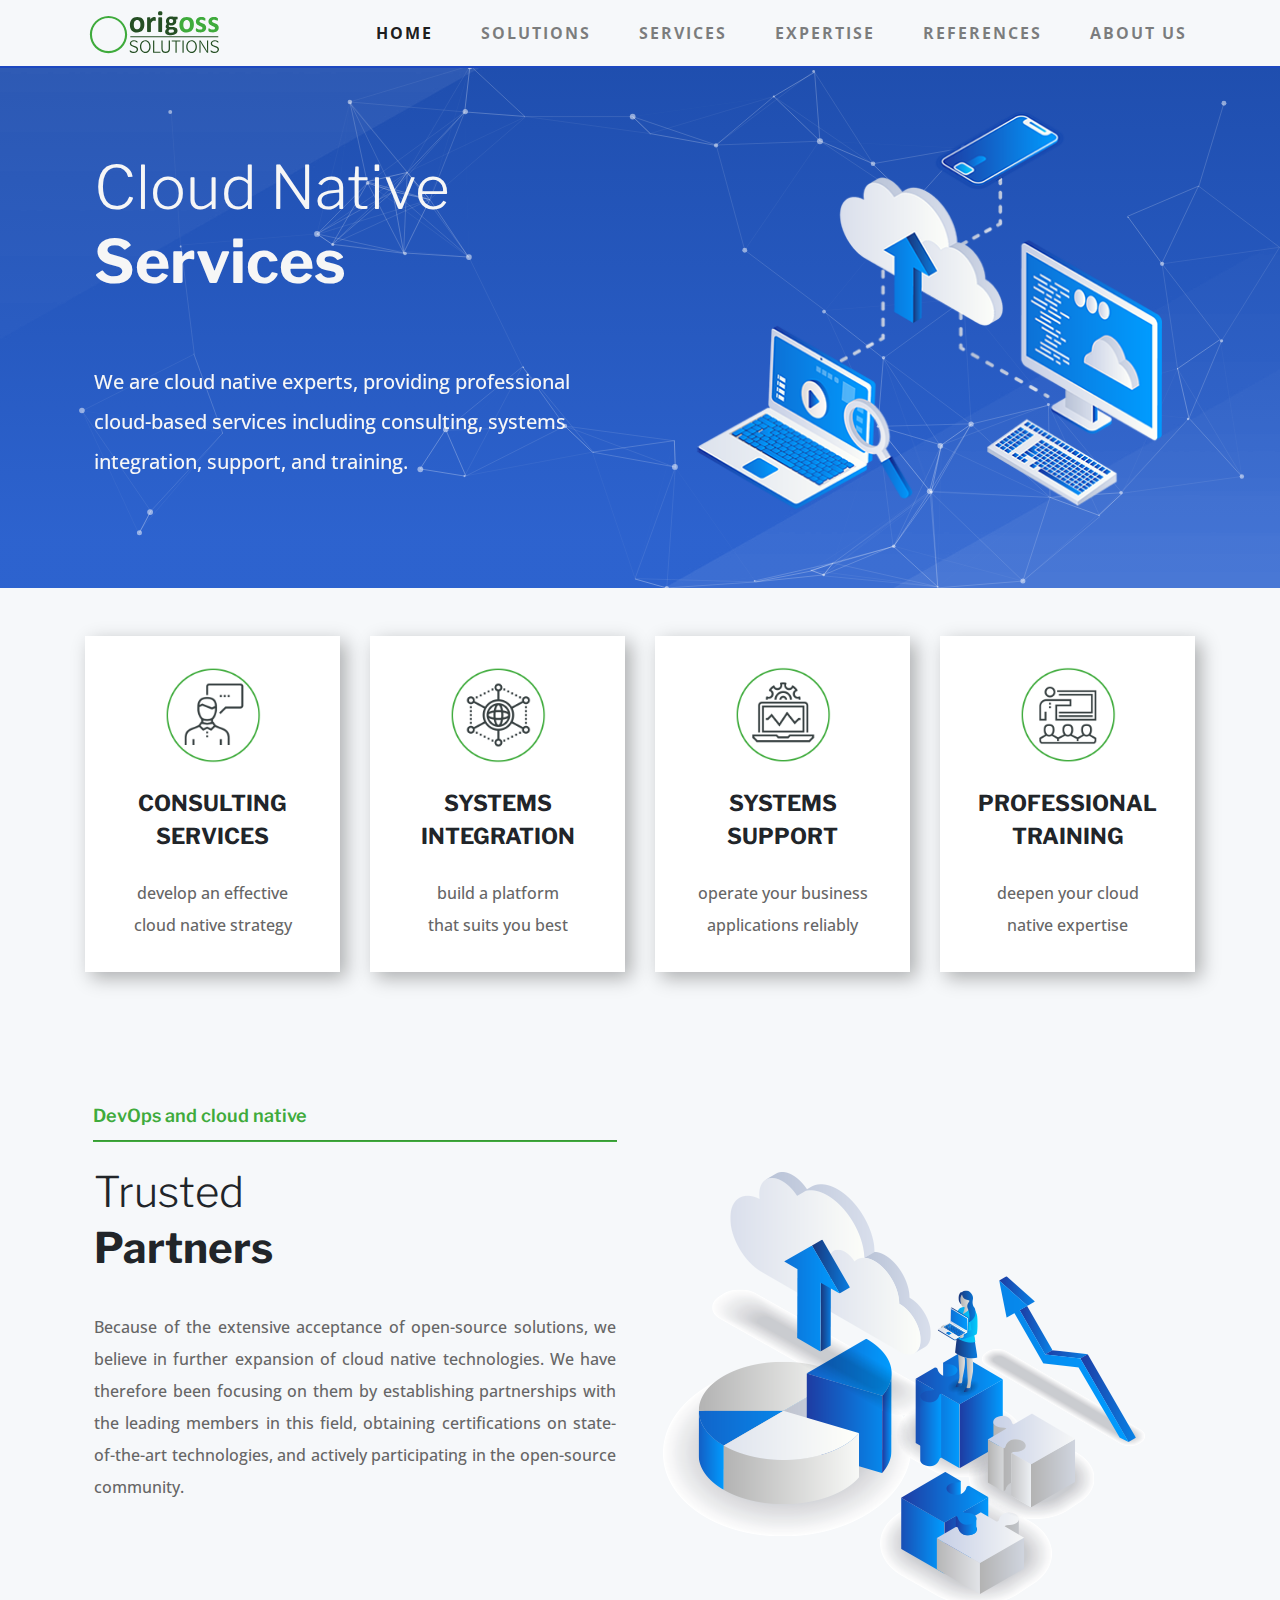
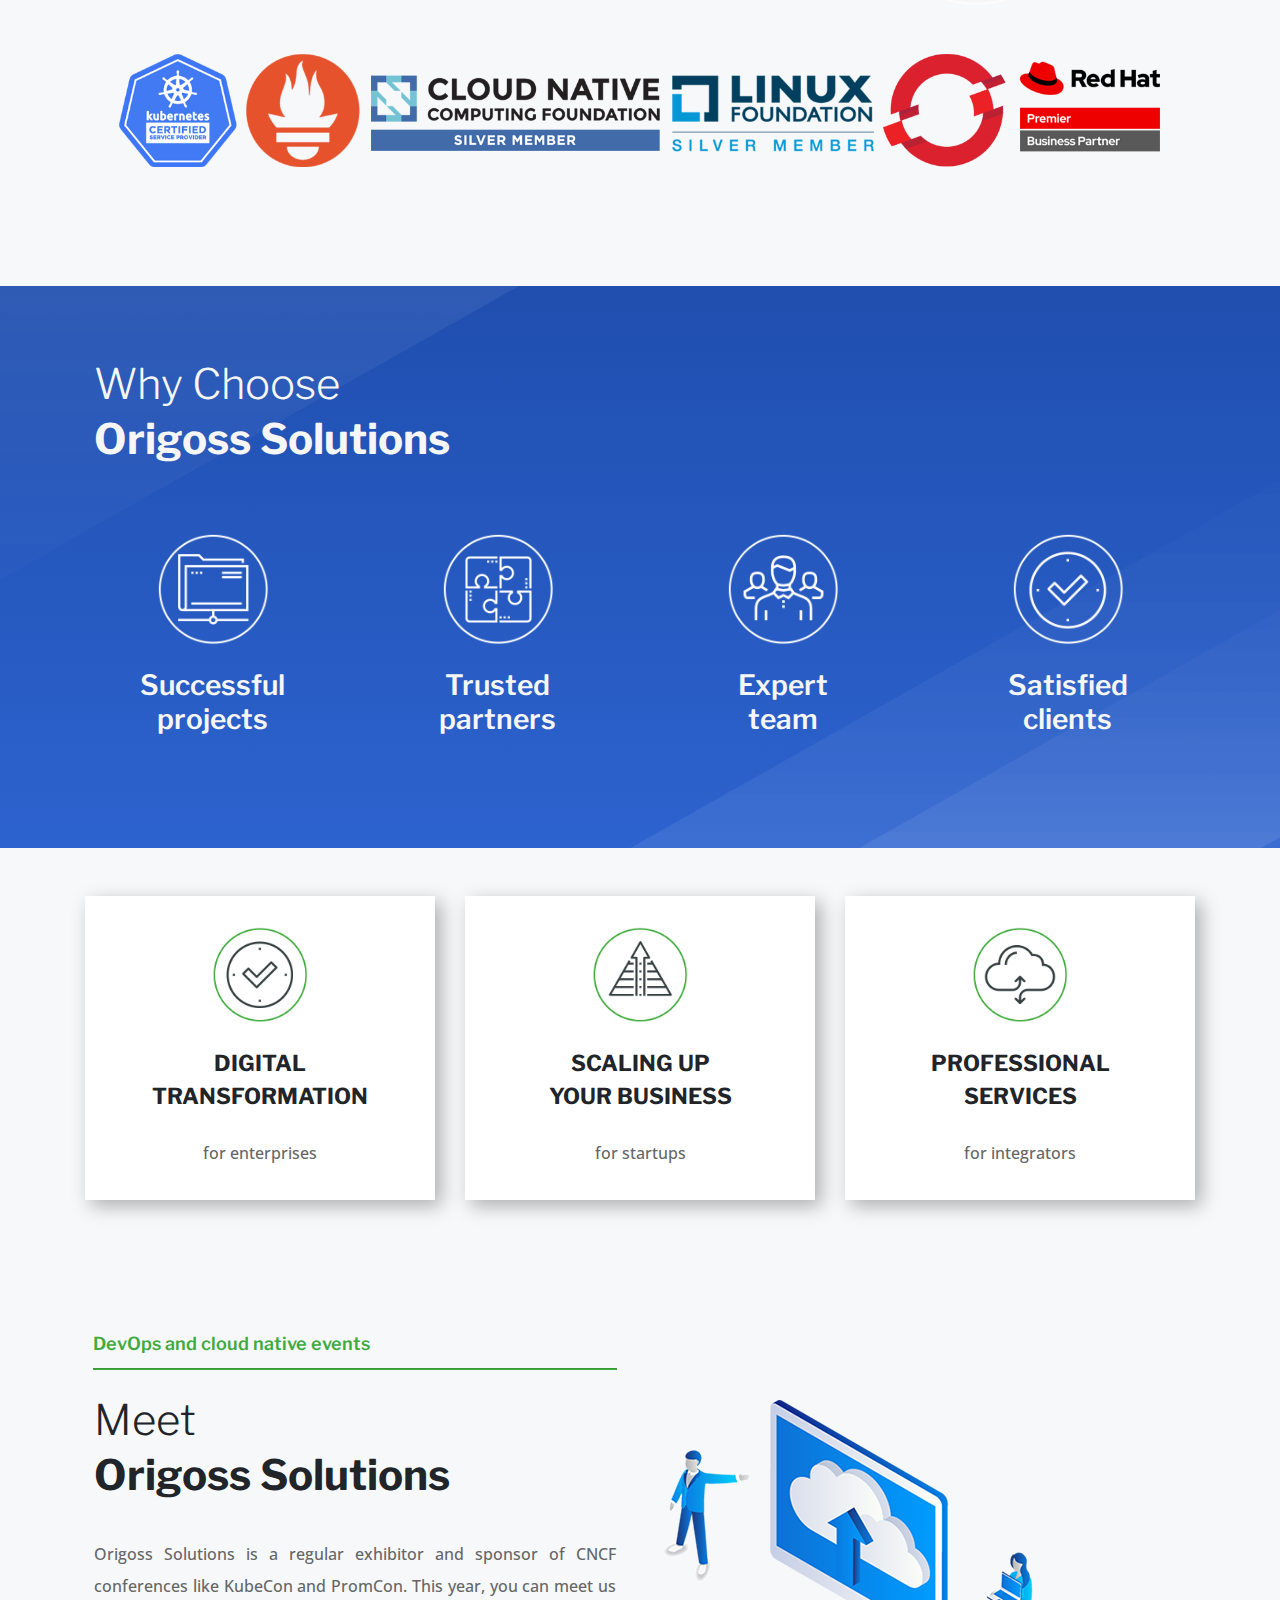
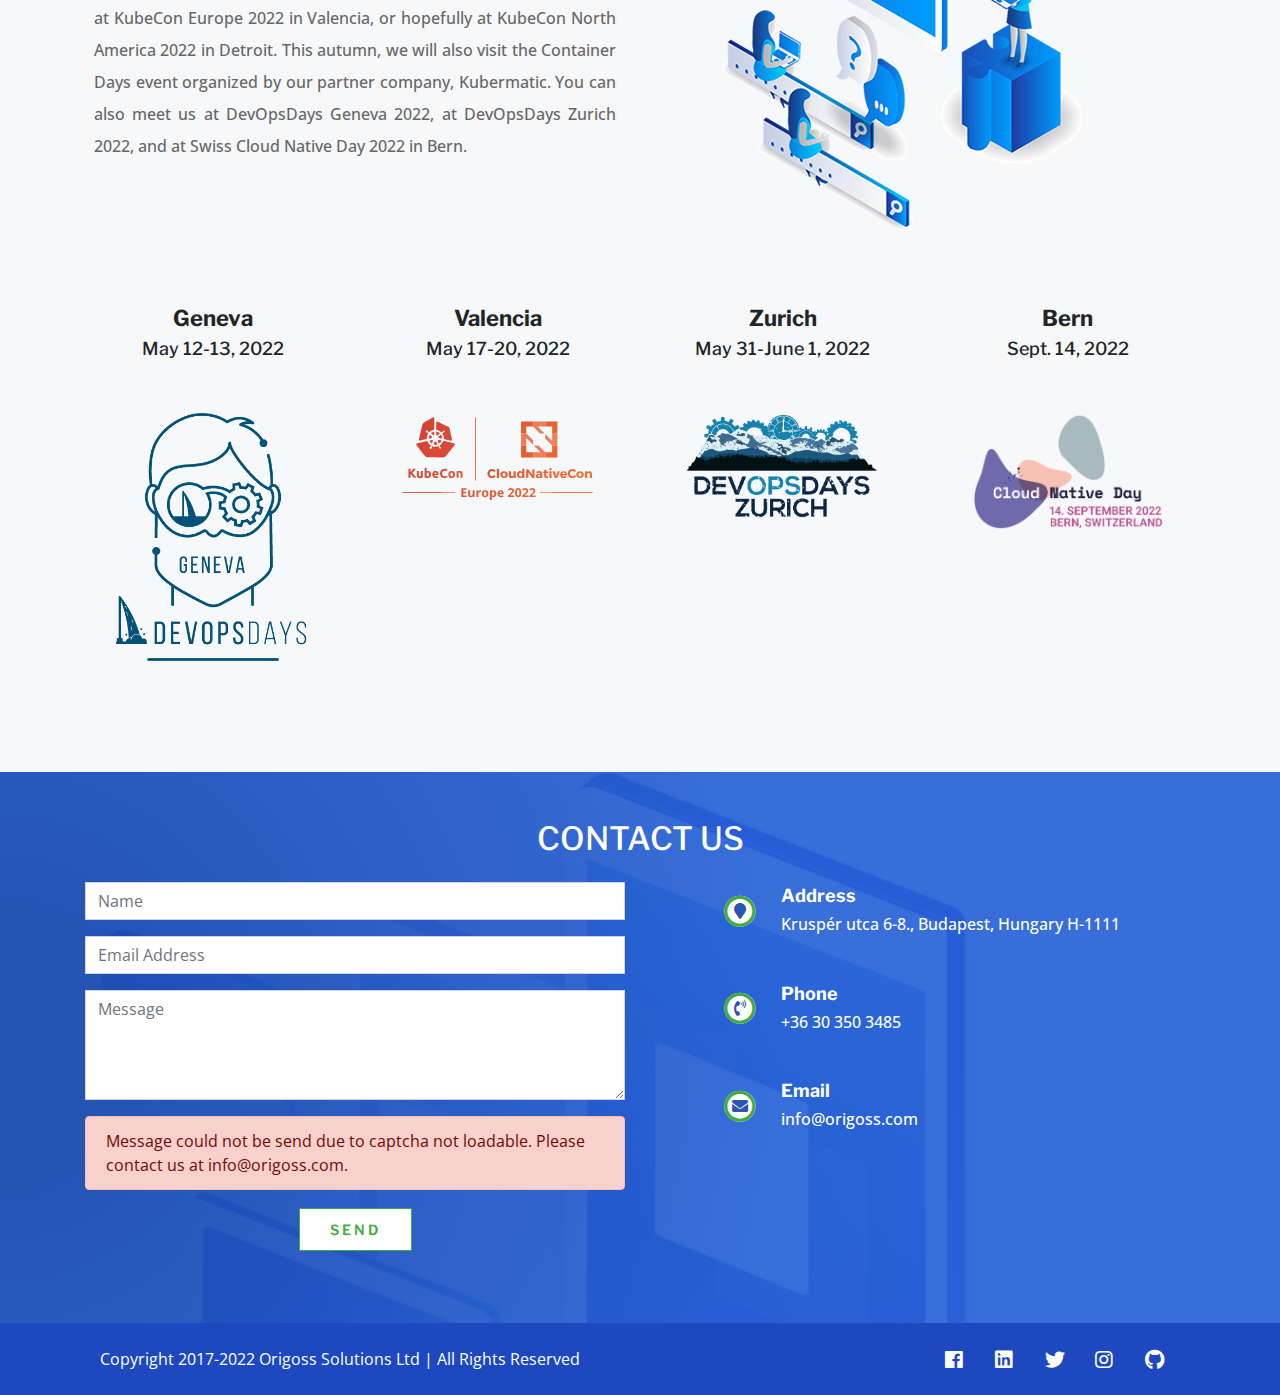
==== commit 1e527bf0: "Test103" ====
--- a/index.html
+++ b/index.html
@@ -1,10 +1,10 @@
 <!doctype html><html lang=en-us><head><meta name=theme content="Syna"><meta name=theme-version content="v0.17.3"><meta name=theme-url content="https://syna.okkur.org"><meta name=theme-description content="Highly customizable open source theme for Hugo based static websites"><meta name=theme-author content="Okkur Labs"><meta name=theme-author-url content="https://about.okkur.org"><meta charset=utf-8><meta name=viewport content="width=device-width,initial-scale=1,shrink-to-fit=no"><meta name=google content="notranslate"><meta name=apple-mobile-web-app-capable content="yes"><meta name=apple-mobile-web-app-status-bar-style content="black"><meta name=description content="Origoss Solutions Ltd."><meta property="og:title" content="Origoss Solutions"><meta property="og:description" content="Origoss Solutions Ltd."><meta property="og:type" content="website"><meta property="og:url" content="/"><meta property="og:updated_time" content="2020-12-22T17:25:27+01:00"><meta name=twitter:card content="summary_large_image"><meta name=twitter:title content="Origoss Solutions"><meta name=twitter:description content="Origoss Solutions Ltd."><meta name=twitter:url content="/"><meta property="og:image" content><meta name=twitter:image content><meta name=author content="Origoss Solutions Ltd."><meta name=generator content="Hugo 0.74.1"><title>Origoss Solutions</title><style>.mx-0{margin-left:0!important;margin-right:0!important}@-ms-viewport{width: device-width; }html{box-sizing:border-box;scroll-behavior:smooth;-ms-overflow-style:scrollbar}*,*::before,*::after{box-sizing:inherit}.container{width:100%;padding-right:15px;padding-left:15px;margin-right:auto;margin-left:auto;max-width:540px;max-width:720px;max-width:960px;max-width:1140px}.container-fluid{width:100%;padding-right:15px;padding-left:15px;margin-right:auto;margin-left:auto}.row{display:flex;flex-wrap:wrap;margin-right:-15px;margin-left:-15px}.no-gutters{margin-right:0;margin-left:0}.no-gutters>.col,.no-gutters>[class*=col-]{padding-right:0;padding-left:0}.col-1,.col-2,.col-3,.col-4,.col-5,.col-6,.col-7,.col-8,.col-9,.col-10,.col-11,.col-12,.col,.col-auto{position:relative;width:100%;min-height:1px;padding-right:15px;padding-left:15px}.col{flex-basis:0;flex-grow:1;max-width:100%}.col-auto{flex:0 0 auto;width:auto;max-width:none}.col-1{flex:0 0 8.33333%;max-width:8.33333%}.col-2{flex:0 0 16.66667%;max-width:16.66667%}.col-3{flex:0 0 25%;max-width:25%}.col-4{flex:0 0 33.33333%;max-width:33.33333%}.col-5{flex:0 0 41.66667%;max-width:41.66667%}.col-6{flex:0 0 50%;max-width:50%}.col-7{flex:0 0 58.33333%;max-width:58.33333%}.col-8{flex:0 0 66.66667%;max-width:66.66667%}.col-9{flex:0 0 75%;max-width:75%}.col-10{flex:0 0 83.33333%;max-width:83.33333%}.col-11{flex:0 0 91.66667%;max-width:91.66667%}.col-12{flex:0 0 100%;max-width:100%}.order-first{order:-1}.order-last{order:13}.order-0{order:0}.order-1{order:1}.order-2{order:2}.order-3{order:3}.order-4{order:4}.order-5{order:5}.order-6{order:6}.order-7{order:7}.order-8{order:8}.order-9{order:9}.order-10{order:10}.order-11{order:11}.order-12{order:12}.offset-1{margin-left:8.33333%}.offset-2{margin-left:16.66667%}.offset-3{margin-left:25%}.offset-4{margin-left:33.33333%}.offset-5{margin-left:41.66667%}.offset-6{margin-left:50%}.offset-7{margin-left:58.33333%}.offset-8{margin-left:66.66667%}.offset-9{margin-left:75%}.offset-10{margin-left:83.33333%}.offset-11{margin-left:91.66667%}.d-none{display:none!important}.d-inline{display:inline!important}.d-inline-block{display:inline-block!important}.d-block{display:block!important}.d-table{display:table!important}.d-table-row{display:table-row!important}.d-table-cell{display:table-cell!important}.d-flex{display:flex!important}.d-inline-flex{display:inline-flex!important}@media print{.d-print-none{display:none!important}.d-print-inline{display:inline!important}.d-print-inline-block{display:inline-block!important}.d-print-block{display:block!important}.d-print-table{display:table!important}.d-print-table-row{display:table-row!important}.d-print-table-cell{display:table-cell!important}.d-print-flex{display:flex!important}.d-print-inline-flex{display:inline-flex!important}}.flex-row{flex-direction:row!important}.flex-column{flex-direction:column!important}.flex-row-reverse{flex-direction:row-reverse!important}.flex-column-reverse{flex-direction:column-reverse!important}.flex-wrap{flex-wrap:wrap!important}.flex-nowrap{flex-wrap:nowrap!important}.flex-wrap-reverse{flex-wrap:wrap-reverse!important}.flex-fill{flex:1 1 auto!important}.flex-grow-0{flex-grow:0!important}.flex-grow-1{flex-grow:1!important}.flex-shrink-0{flex-shrink:0!important}.flex-shrink-1{flex-shrink:1!important}.justify-content-start{justify-content:flex-start!important}.justify-content-end{justify-content:flex-end!important}.justify-content-center{justify-content:center!important}.justify-content-between{justify-content:space-between!important}.justify-content-around{justify-content:space-around!important}.align-items-start{align-items:flex-start!important}.align-items-end{align-items:flex-end!important}.align-items-center{align-items:center!important}.align-items-baseline{align-items:baseline!important}.align-items-stretch{align-items:stretch!important}.align-content-start{align-content:flex-start!important}.align-content-end{align-content:flex-end!important}.align-content-center{align-content:center!important}.align-content-between{align-content:space-between!important}.align-content-around{align-content:space-around!important}.align-content-stretch{align-content:stretch!important}.align-self-auto{align-self:auto!important}.align-self-start{align-self:flex-start!important}.align-self-end{align-self:flex-end!important}.align-self-center{align-self:center!important}.align-self-baseline{align-self:baseline!important}.align-self-stretch{align-self:stretch!important}</style><link href=/style.min.14f757fa7da48bc2feb01ab8e831427b3393af3ca850e3b95c50b311d5846eff.css rel=stylesheet><link rel=preload href=/fonts/fa-solid-900.woff2 as=font type=font/woff2 crossorigin><link rel=preload href=/fonts/fa-brands-400.woff2 as=font type=font/woff2 crossorigin><link rel="shortcut icon" type=image/x-icon href=favicon.ico><link rel=icon type=image/x-icon href=/favicon.ico><link rel=icon href=/favicon_144.png><link rel=apple-touch-icon-precomposed href=/favicon_144.png><script>window.syna={};</script><script src=/scripts/syna-head.min.0757f18970a0a32d5acac5a2accc5fe82f787821866c545d9ed17ca765f291a3.js></script><link rel=stylesheet href=/><link href="https://fonts.googleapis.com/css?family=Libre+Franklin:300,600,700|Open+Sans:400&display=swap" rel=stylesheet><meta name=viewport content="width=device-width,initial-scale=1"><style>#more_sol1p2{display:none}#more_sol1p3{display:none}#more_sol1p4{display:none}#more_sol1p5{display:none}#more_sol2p2{display:none}#more_sol2p3{display:none}#more_sol2p4{display:none}#more_sol2p5{display:none}#more_sol3p2{display:none}#more_sol3p3{display:none}#more_ref1p1{display:none}#more_ref1p2{display:none}#more_ref2p1{display:none}#more_ref2p2{display:none}#more_ref3p1{display:none}#more_ref3p2{display:none}#more_ref4p1{display:none}#more_ref4p2{display:none}#more_ref5p1{display:none}#more_ref5p2{display:none}#more_ref6p1{display:none}#more_ref6p2{display:none}#more_ref7p1{display:none}#more_ref7p2{display:none}#more_ref8p1{display:none}#more_ref8p2{display:none}#more_ref9p1{display:none}#more_ref9p2{display:none}#more_ref10p1{display:none}#more_ref10p2{display:none}#more_ref11p1{display:none}#more_ref11p2{display:none}</style><script>function onSubmit(token){document.getElementById("defaultContact").submit();}</script><script type=text/javascript>var onloadCallback=function(){grecaptcha.render('html_element',{'sitekey':'6LdYrYUaAAAAADn5wheiBkFPlSoQb-eBHGSs32ln','badge':'inline','size':'invisible','callback':'onSubmit'});};</script></head><body class=bg-light><nav class="overlay fragment navbar navbar-expand-lg py-2 scroll-spy bg-light navbar-light" id=nav role=navigation style=position:sticky;top:0;z-index:10000!important><div class=container><a class="navbar-brand py-0" href=/#><img src=/images/logo.svg height=35 class="d-inline-block align-top" alt="Origoss Solutions"></a>
 <button class=navbar-toggler type=button data-toggle=collapse data-target=#navbarCollapse aria-controls=navbarCollapse aria-expanded=false aria-label="Toggle navigation">
 <span class=navbar-toggler-icon></span></button><div class="navbar-collapse justify-content-end collapse show" id=navbarCollapse><ul class=navbar-nav><li class=nav-item><a class="nav-link active default-active" href=/>Home</a></li><li class=nav-item><a class=nav-link href=/solutions>Solutions</a></li><li class=nav-item><a class=nav-link href=/services>Services</a></li><li class=nav-item><a class=nav-link href=/expertise>Expertise</a></li><li class=nav-item><a class=nav-link href=/references>References</a></li><li class=nav-item><a class=nav-link href=/about>About us</a></li></ul></div></div></nav><div class="scroll-to-top bg-primary has-font-icon" title="Back to top"><i class="fas fa-angle-up"></i><span class=sr-only>Back to top</span></div><style>:root{--header-height: 56px}</style><header id=hero class="fragment hero"><div style="background-size:cover;background-position:50%;background-blend-mode:overlay;background-color:inherit;background-image:linear-gradient(to bottom,rgba(25,75,177,0.95) 0%,rgba(35,95,215,0.9) 91%),url(/images/coding-background-texture.png)!important" class="jumbotron text-center header-image mb-0"><div id=hero-particles-js class="hero-particles particles-js"></div><div class=container><div class=row><div class=col-md-6><div class="hero-title-container row justify-content-start align-items-start text-left p-4"><h2 class="mt-0 mb-0 text-secondary" style=line-height:2em;margin-top:0;font-weight:300;padding-bottom:10px><span class=hero_header>Cloud Native<br><strong style=font-weight:700>Services</strong></span></h2></div><div class="hero-subtitle-container row justify-content-start align-items-start text-left p-4"><div class=text-secondary><span style=font-size:125%;line-height:2em;color:light;font-weight:500>We are cloud native experts, providing professional cloud-based services including consulting, systems integration, support, and training.</span></div></div></div><div class=col-md-6><div class="hero-image-container row justify-content-center align-items-start"><img class="hero-image overlay img-fluid" src=/images/Home_header.png alt="Cloud Native" style=max-width:83%;margin-top:-20px!important;text-align:left;margin-left:0></img></div></div></div></div><div class=hero-buttons></div></div></header><script>var fragmentName="hero";window.syna.api.register("hero","hero-"+fragmentName,{selector:"hero-particles-js",config:JSON.parse("{\n  \"particles\": {\n    \"number\": {\n      \"value\": 80,\n      \"density\": {\n        \"enable\": true,\n        \"value_area\": 800\n      }\n    },\n    \"color\": {\n      \"value\": \"#ffffff\"\n    },\n    \"shape\": {\n      \"type\": \"circle\",\n      \"stroke\": {\n        \"width\": 0,\n        \"color\": \"#000000\"\n      },\n      \"polygon\": {\n        \"nb_sides\": 5\n      },\n      \"image\": {\n        \"src\": \"img/github.svg\",\n        \"width\": 100,\n        \"height\": 100\n      }\n    },\n    \"opacity\": {\n      \"value\": 0.5,\n      \"random\": false,\n      \"anim\": {\n        \"enable\": false,\n        \"speed\": 1,\n        \"opacity_min\": 0.1,\n        \"sync\": false\n      }\n    },\n    \"size\": {\n      \"value\": 3,\n      \"random\": true,\n      \"anim\": {\n        \"enable\": false,\n        \"speed\": 40,\n        \"size_min\": 0.1,\n        \"sync\": false\n      }\n    },\n    \"line_linked\": {\n      \"enable\": true,\n      \"distance\": 150,\n      \"color\": \"#ffffff\",\n      \"opacity\": 0.4,\n      \"width\": 1\n    },\n    \"move\": {\n      \"enable\": true,\n      \"speed\": 6,\n      \"direction\": \"none\",\n      \"random\": false,\n      \"straight\": false,\n      \"out_mode\": \"out\",\n      \"bounce\": false,\n      \"attract\": {\n        \"enable\": false,\n        \"rotateX\": 600,\n        \"rotateY\": 1200\n      }\n    }\n  },\n  \"interactivity\": {\n    \"detect_on\": \"canvas\",\n    \"events\": {\n      \"onhover\": {\n        \"enable\": false,\n        \"mode\": \"repulse\"\n      },\n      \"onclick\": {\n        \"enable\": false,\n        \"mode\": \"push\"\n      },\n      \"resize\": true\n    },\n    \"modes\": {\n      \"grab\": {\n        \"distance\": 400,\n        \"line_linked\": {\n          \"opacity\": 1\n        }\n      },\n      \"bubble\": {\n        \"distance\": 400,\n        \"size\": 40,\n        \"duration\": 2,\n        \"opacity\": 8,\n        \"speed\": 3\n      },\n      \"repulse\": {\n        \"distance\": 200,\n        \"duration\": 0.4\n      },\n      \"push\": {\n        \"particles_nb\": 4\n      },\n      \"remove\": {\n        \"particles_nb\": 2\n      }\n    }\n  },\n  \"retina_detect\": true\n}\n"),});</script><section id=services_items class=fragment><div class="container-fluid bg-light"><div class="container py-5"><div class="row align-items-stretch items"><div class=col-md-3 style=margin-bottom:32px><table style=width:100%;height:100%><tr style="height:100%;border-left:4px;margin:0;border-collapse:separate;border-spacing:0;background-color:#fff;box-shadow:6px 6px 18px 0 rgba(0,0,0,.3)"><td width=100% height=100% valign=top><div style=margin:30px><center><a href=/services/#consulting><img src=/images/services_icon_1.png height=96px></a></center><br><a href=/services/#consulting style=text-decoration:none;color:#000><h4 class=text-body style="line-height:1.5em;margin:0;padding:0;border:0;outline:0;font-size:22px;vertical-align:baseline;background:0 0;text-align:center;font-weight:700">CONSULTING<br>SERVICES</h4></a><br><div class=text-body><span style=font-size:100%;line-height:2em;color:#666;font-weight:500><p align=center>develop an effective cloud native strategy</span></div><center></center></div></td></tr></table></div><div class=col-md-3 style=margin-bottom:32px><table style=width:100%;height:100%><tr style="height:100%;border-left:4px;margin:0;border-collapse:separate;border-spacing:0;background-color:#fff;box-shadow:6px 6px 18px 0 rgba(0,0,0,.3)"><td width=100% height=100% valign=top><div style=margin:30px><center><a href=/services/#systems_integration><img src=/images/services_icon_2.png height=96px></a></center><br><a href=/services/#systems_integration style=text-decoration:none;color:#000><h4 class=text-body style="line-height:1.5em;margin:0;padding:0;border:0;outline:0;font-size:22px;vertical-align:baseline;background:0 0;text-align:center;font-weight:700">SYSTEMS<br>INTEGRATION</h4></a><br><div class=text-body><span style=font-size:100%;line-height:2em;color:#666;font-weight:500><p align=center>build a platform<br>that suits you best</span></div><center></center></div></td></tr></table></div><div class=col-md-3 style=margin-bottom:32px><table style=width:100%;height:100%><tr style="height:100%;border-left:4px;margin:0;border-collapse:separate;border-spacing:0;background-color:#fff;box-shadow:6px 6px 18px 0 rgba(0,0,0,.3)"><td width=100% height=100% valign=top><div style=margin:30px><center><a href=/services/#systems_support><img src=/images/services_icon_3.png height=96px></a></center><br><a href=/services/#systems_support style=text-decoration:none;color:#000><h4 class=text-body style="line-height:1.5em;margin:0;padding:0;border:0;outline:0;font-size:22px;vertical-align:baseline;background:0 0;text-align:center;font-weight:700">SYSTEMS<br>SUPPORT</h4></a><br><div class=text-body><span style=font-size:100%;line-height:2em;color:#666;font-weight:500><p align=center>operate your business applications reliably</span></div><center></center></div></td></tr></table></div><div class=col-md-3 style=margin-bottom:32px><table style=width:100%;height:100%><tr style="height:100%;border-left:4px;margin:0;border-collapse:separate;border-spacing:0;background-color:#fff;box-shadow:6px 6px 18px 0 rgba(0,0,0,.3)"><td width=100% height=100% valign=top><div style=margin:30px><center><a href=/services/#training><img src=/images/services_icon_4.png height=96px></a></center><br><a href=/services/#training style=text-decoration:none;color:#000><h4 class=text-body style="line-height:1.5em;margin:0;padding:0;border:0;outline:0;font-size:22px;vertical-align:baseline;background:0 0;text-align:center;font-weight:700">PROFESSIONAL<br>TRAINING</h4></a><br><div class=text-body><span style=font-size:100%;line-height:2em;color:#666;font-weight:500><p align=center>deepen your cloud<br>native expertise</span></div><center></center></div></td></tr></table></div></div></div></div></section><section id=partners_items class=fragment><div class="container-fluid bg-light"><div class="container py-5"><div class="row align-items-stretch items"><div class=col-md-6 style=margin-bottom:0><h6 style=color:#3fab3c;margin-left:8px;margin-right:8px;font-weight:600;font-size:18px;line-height:1.8em;margin-top:0>DevOps and cloud native</h6><hr style=height:1px;border-width:color;0:#3fab3c;background-color:#3fab3c;margin-top:0;margin-left:8px;margin-right:8px;margin-bottom:0></hr><div class="row justify-content-start text-left p-4"><h2 class="mt-0 mb-0 text-body" style=line-height:1.6em;margin-top:0;font-weight:300;padding-bottom:10px><span class=items_header>Trusted<br><strong style=font-weight:700>Partners</strong></span></h2></div><div class="row justify-content-start text-center px-4"><div class=text-body><span style=font-size:100%;line-height:2em;color:#666;font-weight:500><p align=justify>Because of the extensive acceptance of open-source solutions, we believe in further expansion of cloud native technologies. We have therefore been focusing on them by establishing partnerships with the leading members in this field, obtaining certifications on state-of-the-art technologies, and actively participating in the open-source community.</span></div></div></div><div class=col-md-6 style=margin-bottom:0><img src=/images/Partners.png alt class="img-fluid p-2" style=margin-top:64px></div><div class=col-md-12 style=margin-bottom:32px><table style=width:100%;height:100%><tr style=height:100%;border-left:4px;margin:0;border-collapse:separate;border-spacing:0><td width=100% height=100% valign=top><div style=margin:30px><center><img src=/images/partners%20-%20solutions.png height=100% width=100%>
-</center><center></center></div></td></tr></table></div></div></div></div></section><section id=why_us_items class=fragment><div class=container-fluid style="background-size:100%;background-position:100% 0;background-repeat:no-repeat;background-blend-mode:overlay;background-color:inherit;background-image:linear-gradient(to bottom,rgba(25,75,177,0.95) 0%,rgba(35,95,215,0.9) 100%),url(/images/coding-background-texture.png)!important"><div class="container py-5"><div class="row align-items-stretch items"><div class=col-md-6 style=margin-bottom:0><div class="row justify-content-start text-left p-4"><h2 class="mt-0 mb-0 text-secondary" style=line-height:1.6em;margin-top:0;font-weight:300;padding-bottom:10px><span class=items_header>Why Choose<br><strong style=font-weight:700>Origoss Solutions</strong></span></h2></div></div><div class=col-md-6 style=margin-bottom:0></div><div class=col-md-3 style=margin-bottom:32px><table style=width:100%;height:100%><tr style=height:100%;border-left:4px;margin:0;border-collapse:separate;border-spacing:0><td width=100% height=100% valign=top><div style=margin:30px><center><a href=/references/#case_studies><img src=/images/whyOrogossIcon3.png height=112px></a></center><br><a href=/references/#case_studies style=text-decoration:none;color:#000><h4 class=text-secondary style="line-height:1.2em;margin:0;padding:0;border:0;outline:0;font-size:28px;vertical-align:baseline;background:0 0;text-align:center;font-weight:600">Successful<br>projects</h4></a><center></center></div></td></tr></table></div><div class=col-md-3 style=margin-bottom:32px><table style=width:100%;height:100%><tr style=height:100%;border-left:4px;margin:0;border-collapse:separate;border-spacing:0><td width=100% height=100% valign=top><div style=margin:30px><center><a href=/expertise/#partners><img src=/images/whyOrogossIcon2.png height=112px></a></center><br><a href=/expertise/#partners style=text-decoration:none;color:#000><h4 class=text-secondary style="line-height:1.2em;margin:0;padding:0;border:0;outline:0;font-size:28px;vertical-align:baseline;background:0 0;text-align:center;font-weight:600">Trusted<br>partners</h4></a><center></center></div></td></tr></table></div><div class=col-md-3 style=margin-bottom:32px><table style=width:100%;height:100%><tr style=height:100%;border-left:4px;margin:0;border-collapse:separate;border-spacing:0><td width=100% height=100% valign=top><div style=margin:30px><center><a href=/about/#who_we_are><img src=/images/whyOrogossIcon4.png height=112px></a></center><br><a href=/about/#who_we_are style=text-decoration:none;color:#000><h4 class=text-secondary style="line-height:1.2em;margin:0;padding:0;border:0;outline:0;font-size:28px;vertical-align:baseline;background:0 0;text-align:center;font-weight:600">Expert<br>team</h4></a><center></center></div></td></tr></table></div><div class=col-md-3 style=margin-bottom:32px><table style=width:100%;height:100%><tr style=height:100%;border-left:4px;margin:0;border-collapse:separate;border-spacing:0><td width=100% height=100% valign=top><div style=margin:30px><center><a href=/references/#><img src=/images/whyOrogossIcon1.png height=112px></a></center><br><a href=/references/# style=text-decoration:none;color:#000><h4 class=text-secondary style="line-height:1.2em;margin:0;padding:0;border:0;outline:0;font-size:28px;vertical-align:baseline;background:0 0;text-align:center;font-weight:600">Satisfied<br>clients</h4></a><center></center></div></td></tr></table></div></div></div></div></section><section id=solutions_items class=fragment><div class="container-fluid bg-light"><div class="container py-5"><div class="row align-items-stretch items"><div class=col-md-4 style=margin-bottom:32px><table style=width:100%;height:100%><tr style="height:100%;border-left:4px;margin:0;border-collapse:separate;border-spacing:0;background-color:#fff;box-shadow:6px 6px 18px 0 rgba(0,0,0,.3)"><td width=100% height=100% valign=top><div style=margin:30px><center><a href=/solutions/#digital_transformation_for_enterprises><img src=/images/solutions_icon_1.png height=96px></a></center><br><a href=/solutions/#digital_transformation_for_enterprises style=text-decoration:none;color:#000><h4 class=text-body style="line-height:1.5em;margin:0;padding:0;border:0;outline:0;font-size:22px;vertical-align:baseline;background:0 0;text-align:center;font-weight:700">DIGITAL<br>TRANSFORMATION</h4></a><br><div class=text-body><span style=font-size:100%;line-height:2em;color:#666;font-weight:500><p align=center>for enterprises</span></div><center></center></div></td></tr></table></div><div class=col-md-4 style=margin-bottom:32px><table style=width:100%;height:100%><tr style="height:100%;border-left:4px;margin:0;border-collapse:separate;border-spacing:0;background-color:#fff;box-shadow:6px 6px 18px 0 rgba(0,0,0,.3)"><td width=100% height=100% valign=top><div style=margin:30px><center><a href=/solutions/#scaling_up_business_for_startups><img src=/images/solutions_icon_2.png height=96px></a></center><br><a href=/solutions/#scaling_up_business_for_startups style=text-decoration:none;color:#000><h4 class=text-body style="line-height:1.5em;margin:0;padding:0;border:0;outline:0;font-size:22px;vertical-align:baseline;background:0 0;text-align:center;font-weight:700">SCALING UP<br>YOUR BUSINESS</h4></a><br><div class=text-body><span style=font-size:100%;line-height:2em;color:#666;font-weight:500><p align=center>for startups</span></div><center></center></div></td></tr></table></div><div class=col-md-4 style=margin-bottom:32px><table style=width:100%;height:100%><tr style="height:100%;border-left:4px;margin:0;border-collapse:separate;border-spacing:0;background-color:#fff;box-shadow:6px 6px 18px 0 rgba(0,0,0,.3)"><td width=100% height=100% valign=top><div style=margin:30px><center><a href=/solutions/#cloud_native_subcontracting><img src=/images/solutions_icon_3.png height=96px></a></center><br><a href=/solutions/#cloud_native_subcontracting style=text-decoration:none;color:#000><h4 class=text-body style="line-height:1.5em;margin:0;padding:0;border:0;outline:0;font-size:22px;vertical-align:baseline;background:0 0;text-align:center;font-weight:700">PROFESSIONAL<br>SERVICES</h4></a><br><div class=text-body><span style=font-size:100%;line-height:2em;color:#666;font-weight:500><p align=center>for integrators</span></div><center></center></div></td></tr></table></div></div></div></div></section><section id=events_items class=fragment><div class="container-fluid bg-light"><div class="container py-5"><div class="row align-items-stretch items"><div class=col-md-6 style=margin-bottom:0><h6 style=color:#3fab3c;margin-left:8px;margin-right:8px;font-weight:600;font-size:18px;line-height:1.8em;margin-top:0>DevOps and cloud native events</h6><hr style=height:1px;border-width:color;0:#3fab3c;background-color:#3fab3c;margin-top:0;margin-left:8px;margin-right:8px;margin-bottom:0></hr><div class="row justify-content-start text-left p-4"><h2 class="mt-0 mb-0 text-body" style=line-height:1.6em;margin-top:0;font-weight:300;padding-bottom:10px><span class=items_header>Meet<br><strong style=font-weight:700>Origoss Solutions</strong></span></h2></div><div class="row justify-content-start text-center px-4"><div class=text-body><span style=font-size:100%;line-height:2em;color:#666;font-weight:500><p align=justify>Origoss Solutions is a regular exhibitor and sponsor of CNCF conferences like KubeCon and PromCon. This year, you can meet us at KubeCon Europe 2022 in Valencia, or hopefully at KubeCon North America 2022 in Detroit. This autumn, we will also visit the Container Days event organized by our partner company, Kubermatic. You can also meet us at Swiss Cloud Native Day 2022 in Bern.</span></div></div></div><div class=col-md-6 style=margin-bottom:0><img src=/images/Home_events.png alt class="img-fluid p-2" style=margin-top:64px></div><div class=col-md-3 style=margin-bottom:32px><table style=width:100%;height:100%><tr style=height:100%;border-left:4px;margin:0;border-collapse:separate;border-spacing:0><td width=100% height=100% valign=top><div style=margin:30px><a href=https://events.linuxfoundation.org/kubecon-cloudnativecon-europe/ style=text-decoration:none;color:#000 target=_blank><h4 class=text-body style="line-height:1.5em;margin:0;padding:0;border:0;outline:0;font-size:22px;vertical-align:baseline;background:0 0;text-align:center;font-weight:700"><br>Valencia</h4></a><a href=https://events.linuxfoundation.org/kubecon-cloudnativecon-europe/ style=text-decoration:none;color:#000 target=_blank><h6 class=text-body style="line-height:1.5em;margin:0;padding:0;border:0;outline:0;font-size:18px;vertical-align:baseline;background:0 0;text-align:center;font-weight:500">May 17-20, 2022<br><br></h6></a><br><center><a href=https://events.linuxfoundation.org/kubecon-cloudnativecon-europe/ style=text-decoration:none;color:#000 target=_blank><img src=/images/kccnc-eu-2022-color.svg height=100% width=100%></a>
-</center><center></center></div></td></tr></table></div><div class=col-md-3 style=margin-bottom:32px><table style=width:100%;height:100%><tr style=height:100%;border-left:4px;margin:0;border-collapse:separate;border-spacing:0><td width=100% height=100% valign=top><div style=margin:30px><a href=https://www.containerdays.io/ style=text-decoration:none;color:#000 target=_blank><h4 class=text-body style="line-height:1.5em;margin:0;padding:0;border:0;outline:0;font-size:22px;vertical-align:baseline;background:0 0;text-align:center;font-weight:700"><br>Hamburg</h4></a><a href=https://www.containerdays.io/ style=text-decoration:none;color:#000 target=_blank><h6 class=text-body style="line-height:1.5em;margin:0;padding:0;border:0;outline:0;font-size:18px;vertical-align:baseline;background:0 0;text-align:center;font-weight:500">Sept. 5-7, 2022<br><br></h6></a><br><center><a href=https://www.containerdays.io/ style=text-decoration:none;color:#000 target=_blank><img src=/images/CDS-logo-hybrid.svg height=100% width=100%></a>
+</center><center></center></div></td></tr></table></div></div></div></div></section><section id=why_us_items class=fragment><div class=container-fluid style="background-size:100%;background-position:100% 0;background-repeat:no-repeat;background-blend-mode:overlay;background-color:inherit;background-image:linear-gradient(to bottom,rgba(25,75,177,0.95) 0%,rgba(35,95,215,0.9) 100%),url(/images/coding-background-texture.png)!important"><div class="container py-5"><div class="row align-items-stretch items"><div class=col-md-6 style=margin-bottom:0><div class="row justify-content-start text-left p-4"><h2 class="mt-0 mb-0 text-secondary" style=line-height:1.6em;margin-top:0;font-weight:300;padding-bottom:10px><span class=items_header>Why Choose<br><strong style=font-weight:700>Origoss Solutions</strong></span></h2></div></div><div class=col-md-6 style=margin-bottom:0></div><div class=col-md-3 style=margin-bottom:32px><table style=width:100%;height:100%><tr style=height:100%;border-left:4px;margin:0;border-collapse:separate;border-spacing:0><td width=100% height=100% valign=top><div style=margin:30px><center><a href=/references/#case_studies><img src=/images/whyOrogossIcon3.png height=112px></a></center><br><a href=/references/#case_studies style=text-decoration:none;color:#000><h4 class=text-secondary style="line-height:1.2em;margin:0;padding:0;border:0;outline:0;font-size:28px;vertical-align:baseline;background:0 0;text-align:center;font-weight:600">Successful<br>projects</h4></a><center></center></div></td></tr></table></div><div class=col-md-3 style=margin-bottom:32px><table style=width:100%;height:100%><tr style=height:100%;border-left:4px;margin:0;border-collapse:separate;border-spacing:0><td width=100% height=100% valign=top><div style=margin:30px><center><a href=/expertise/#partners><img src=/images/whyOrogossIcon2.png height=112px></a></center><br><a href=/expertise/#partners style=text-decoration:none;color:#000><h4 class=text-secondary style="line-height:1.2em;margin:0;padding:0;border:0;outline:0;font-size:28px;vertical-align:baseline;background:0 0;text-align:center;font-weight:600">Trusted<br>partners</h4></a><center></center></div></td></tr></table></div><div class=col-md-3 style=margin-bottom:32px><table style=width:100%;height:100%><tr style=height:100%;border-left:4px;margin:0;border-collapse:separate;border-spacing:0><td width=100% height=100% valign=top><div style=margin:30px><center><a href=/about/#who_we_are><img src=/images/whyOrogossIcon4.png height=112px></a></center><br><a href=/about/#who_we_are style=text-decoration:none;color:#000><h4 class=text-secondary style="line-height:1.2em;margin:0;padding:0;border:0;outline:0;font-size:28px;vertical-align:baseline;background:0 0;text-align:center;font-weight:600">Expert<br>team</h4></a><center></center></div></td></tr></table></div><div class=col-md-3 style=margin-bottom:32px><table style=width:100%;height:100%><tr style=height:100%;border-left:4px;margin:0;border-collapse:separate;border-spacing:0><td width=100% height=100% valign=top><div style=margin:30px><center><a href=/references/#><img src=/images/whyOrogossIcon1.png height=112px></a></center><br><a href=/references/# style=text-decoration:none;color:#000><h4 class=text-secondary style="line-height:1.2em;margin:0;padding:0;border:0;outline:0;font-size:28px;vertical-align:baseline;background:0 0;text-align:center;font-weight:600">Satisfied<br>clients</h4></a><center></center></div></td></tr></table></div></div></div></div></section><section id=solutions_items class=fragment><div class="container-fluid bg-light"><div class="container py-5"><div class="row align-items-stretch items"><div class=col-md-4 style=margin-bottom:32px><table style=width:100%;height:100%><tr style="height:100%;border-left:4px;margin:0;border-collapse:separate;border-spacing:0;background-color:#fff;box-shadow:6px 6px 18px 0 rgba(0,0,0,.3)"><td width=100% height=100% valign=top><div style=margin:30px><center><a href=/solutions/#digital_transformation_for_enterprises><img src=/images/solutions_icon_1.png height=96px></a></center><br><a href=/solutions/#digital_transformation_for_enterprises style=text-decoration:none;color:#000><h4 class=text-body style="line-height:1.5em;margin:0;padding:0;border:0;outline:0;font-size:22px;vertical-align:baseline;background:0 0;text-align:center;font-weight:700">DIGITAL<br>TRANSFORMATION</h4></a><br><div class=text-body><span style=font-size:100%;line-height:2em;color:#666;font-weight:500><p align=center>for enterprises</span></div><center></center></div></td></tr></table></div><div class=col-md-4 style=margin-bottom:32px><table style=width:100%;height:100%><tr style="height:100%;border-left:4px;margin:0;border-collapse:separate;border-spacing:0;background-color:#fff;box-shadow:6px 6px 18px 0 rgba(0,0,0,.3)"><td width=100% height=100% valign=top><div style=margin:30px><center><a href=/solutions/#scaling_up_business_for_startups><img src=/images/solutions_icon_2.png height=96px></a></center><br><a href=/solutions/#scaling_up_business_for_startups style=text-decoration:none;color:#000><h4 class=text-body style="line-height:1.5em;margin:0;padding:0;border:0;outline:0;font-size:22px;vertical-align:baseline;background:0 0;text-align:center;font-weight:700">SCALING UP<br>YOUR BUSINESS</h4></a><br><div class=text-body><span style=font-size:100%;line-height:2em;color:#666;font-weight:500><p align=center>for startups</span></div><center></center></div></td></tr></table></div><div class=col-md-4 style=margin-bottom:32px><table style=width:100%;height:100%><tr style="height:100%;border-left:4px;margin:0;border-collapse:separate;border-spacing:0;background-color:#fff;box-shadow:6px 6px 18px 0 rgba(0,0,0,.3)"><td width=100% height=100% valign=top><div style=margin:30px><center><a href=/solutions/#cloud_native_subcontracting><img src=/images/solutions_icon_3.png height=96px></a></center><br><a href=/solutions/#cloud_native_subcontracting style=text-decoration:none;color:#000><h4 class=text-body style="line-height:1.5em;margin:0;padding:0;border:0;outline:0;font-size:22px;vertical-align:baseline;background:0 0;text-align:center;font-weight:700">PROFESSIONAL<br>SERVICES</h4></a><br><div class=text-body><span style=font-size:100%;line-height:2em;color:#666;font-weight:500><p align=center>for integrators</span></div><center></center></div></td></tr></table></div></div></div></div></section><section id=events_items class=fragment><div class="container-fluid bg-light"><div class="container py-5"><div class="row align-items-stretch items"><div class=col-md-6 style=margin-bottom:0><h6 style=color:#3fab3c;margin-left:8px;margin-right:8px;font-weight:600;font-size:18px;line-height:1.8em;margin-top:0>DevOps and cloud native events</h6><hr style=height:1px;border-width:color;0:#3fab3c;background-color:#3fab3c;margin-top:0;margin-left:8px;margin-right:8px;margin-bottom:0></hr><div class="row justify-content-start text-left p-4"><h2 class="mt-0 mb-0 text-body" style=line-height:1.6em;margin-top:0;font-weight:300;padding-bottom:10px><span class=items_header>Meet<br><strong style=font-weight:700>Origoss Solutions</strong></span></h2></div><div class="row justify-content-start text-center px-4"><div class=text-body><span style=font-size:100%;line-height:2em;color:#666;font-weight:500><p align=justify>Origoss Solutions is a regular exhibitor and sponsor of CNCF conferences like KubeCon and PromCon. This year, you can meet us at KubeCon Europe 2022 in Valencia, or hopefully at KubeCon North America 2022 in Detroit. This autumn, we will also visit the Container Days event organized by our partner company, Kubermatic. You can also meet us at DevOpsDays Geneva 2022, at DevOpsDays Zurich 2022, and at Swiss Cloud Native Day 2022 in Bern.</span></div></div></div><div class=col-md-6 style=margin-bottom:0><img src=/images/Home_events.png alt class="img-fluid p-2" style=margin-top:64px></div><div class=col-md-3 style=margin-bottom:32px><table style=width:100%;height:100%><tr style=height:100%;border-left:4px;margin:0;border-collapse:separate;border-spacing:0><td width=100% height=100% valign=top><div style=margin:30px><a href=https://devopsdays.org/events/2022-geneva/welcome/ style=text-decoration:none;color:#000 target=_blank><h4 class=text-body style="line-height:1.5em;margin:0;padding:0;border:0;outline:0;font-size:22px;vertical-align:baseline;background:0 0;text-align:center;font-weight:700"><br>Geneva</h4></a><a href=https://devopsdays.org/events/2022-geneva/welcome/ style=text-decoration:none;color:#000 target=_blank><h6 class=text-body style="line-height:1.5em;margin:0;padding:0;border:0;outline:0;font-size:18px;vertical-align:baseline;background:0 0;text-align:center;font-weight:500">May 12-13, 2022<br><br></h6></a><br><center><a href=https://devopsdays.org/events/2022-geneva/welcome/ style=text-decoration:none;color:#000 target=_blank><img src=/images/dd_geneva.png height=100% width=100%></a>
+</center><center></center></div></td></tr></table></div><div class=col-md-3 style=margin-bottom:32px><table style=width:100%;height:100%><tr style=height:100%;border-left:4px;margin:0;border-collapse:separate;border-spacing:0><td width=100% height=100% valign=top><div style=margin:30px><a href=https://events.linuxfoundation.org/kubecon-cloudnativecon-europe/ style=text-decoration:none;color:#000 target=_blank><h4 class=text-body style="line-height:1.5em;margin:0;padding:0;border:0;outline:0;font-size:22px;vertical-align:baseline;background:0 0;text-align:center;font-weight:700"><br>Valencia</h4></a><a href=https://events.linuxfoundation.org/kubecon-cloudnativecon-europe/ style=text-decoration:none;color:#000 target=_blank><h6 class=text-body style="line-height:1.5em;margin:0;padding:0;border:0;outline:0;font-size:18px;vertical-align:baseline;background:0 0;text-align:center;font-weight:500">May 17-20, 2022<br><br></h6></a><br><center><a href=https://events.linuxfoundation.org/kubecon-cloudnativecon-europe/ style=text-decoration:none;color:#000 target=_blank><img src=/images/kccnc-eu-2022-color.svg height=100% width=100%></a>
+</center><center></center></div></td></tr></table></div><div class=col-md-3 style=margin-bottom:32px><table style=width:100%;height:100%><tr style=height:100%;border-left:4px;margin:0;border-collapse:separate;border-spacing:0><td width=100% height=100% valign=top><div style=margin:30px><a href=https://devopsdays.org/events/2022-zurich/welcome/ style=text-decoration:none;color:#000 target=_blank><h4 class=text-body style="line-height:1.5em;margin:0;padding:0;border:0;outline:0;font-size:22px;vertical-align:baseline;background:0 0;text-align:center;font-weight:700"><br>Zurich</h4></a><a href=https://devopsdays.org/events/2022-zurich/welcome/ style=text-decoration:none;color:#000 target=_blank><h6 class=text-body style="line-height:1.5em;margin:0;padding:0;border:0;outline:0;font-size:18px;vertical-align:baseline;background:0 0;text-align:center;font-weight:500">May 31-June 1, 2022<br><br></h6></a><br><center><a href=https://devopsdays.org/events/2022-zurich/welcome/ style=text-decoration:none;color:#000 target=_blank><img src=/images/dd_zurich.png height=100% width=100%></a>
 </center><center></center></div></td></tr></table></div><div class=col-md-3 style=margin-bottom:32px><table style=width:100%;height:100%><tr style=height:100%;border-left:4px;margin:0;border-collapse:separate;border-spacing:0><td width=100% height=100% valign=top><div style=margin:30px><a href=https://cloudnativeday.ch/ style=text-decoration:none;color:#000 target=_blank><h4 class=text-body style="line-height:1.5em;margin:0;padding:0;border:0;outline:0;font-size:22px;vertical-align:baseline;background:0 0;text-align:center;font-weight:700"><br>Bern</h4></a><a href=https://cloudnativeday.ch/ style=text-decoration:none;color:#000 target=_blank><h6 class=text-body style="line-height:1.5em;margin:0;padding:0;border:0;outline:0;font-size:18px;vertical-align:baseline;background:0 0;text-align:center;font-weight:500">Sept. 14, 2022<br><br></h6></a><br><center><a href=https://cloudnativeday.ch/ style=text-decoration:none;color:#000 target=_blank><img src=/images/SCND.png height=100% width=100%></a>
-</center><center></center></div></td></tr></table></div><div class=col-md-3 style=margin-bottom:32px><table style=width:100%;height:100%><tr style=height:100%;border-left:4px;margin:0;border-collapse:separate;border-spacing:0><td width=100% height=100% valign=top><div style=margin:30px><a href=https://events.linuxfoundation.org/kubecon-cloudnativecon-north-america/ style=text-decoration:none;color:#000 target=_blank><h4 class=text-body style="line-height:1.5em;margin:0;padding:0;border:0;outline:0;font-size:22px;vertical-align:baseline;background:0 0;text-align:center;font-weight:700"><br>Detroit</h4></a><a href=https://events.linuxfoundation.org/kubecon-cloudnativecon-north-america/ style=text-decoration:none;color:#000 target=_blank><h6 class=text-body style="line-height:1.5em;margin:0;padding:0;border:0;outline:0;font-size:18px;vertical-align:baseline;background:0 0;text-align:center;font-weight:500">Oct. 25-28, 2022<br><br></h6></a><br><center><a href=https://events.linuxfoundation.org/kubecon-cloudnativecon-north-america/ style=text-decoration:none;color:#000 target=_blank><img src=/images/kccnc-na-2022-color.svg height=100% width=100%></a>
 </center><center></center></div></td></tr></table></div></div></div></div></section><section id=form class=fragment><div class=container-fluid style="background-size:100%;background-position:100% 0;background-repeat:no-repeat;background-image:radial-gradient(circle at left,rgba(25,75,177,0.95) 10%,rgba(35,95,215,0.9) 60%),url(/images/software-23_grayscale.png)!important"><div class="container py-5"><div class="title-container row mx-0"><div class="title col px-0 text-center text-white"><h2>CONTACT US</h2></div></div><div class=row><div class=col-12><form class="contact position-relative" method=post name=defaultContact id=defaultContact action=https://formspree.io/f/xknplezy data-has-formspree=true><div class="row py-3 should-fade"><div class=col-md-6><div class=form-group><input id=name name=name class=form-control type=text placeholder=Name style=border-radius:0 required><div class=px-2 data-error id=name-error></div></div><div class=form-group><input id=email name=email class=form-control type=text placeholder="Email Address" style=border-radius:0 required><div class=px-2 data-error id=email-error></div></div><div class=form-group><textarea id=message name=message class="form-control text-dark" type=text placeholder=Message style=border-radius:0 rows=4 required></textarea><div class=px-2 data-error id=message-error></div></div><div class="captcha-error alert alert-danger d-none" id=captcha-error>Message could not be send due to captcha not loadable. Please contact us at info@origoss.com.</div><div class="generic-error alert alert-danger d-none" id=generic-error>Message could not be send. Please contact us at <a href=mailto:info@origoss.com>info@origoss.com</a> instead.</div><noscript><div class="alert alert-danger py-2" id=js-error>Message can not be send with javascript disabled. Please contact us at info@origoss.com.</div></noscript><div class=center><div class=g-recaptcha-container><span class=filler></span><button id=html_element class="btn et_pb_button_x m-2 submit-btn" type=submit disabled>Send</button>
 <span class=filler></span></div></div></div><div class=col-md-6><div class="row justify-content-start text-center"><table style=width:100%><tr style=border-left:4px;border-collapse:separate;border-spacing:0><td width=1% style="padding:0 20px 40px 80px"><span class="fa-stack fa-1x"><i class="fa fa-circle fa-stack-2x" style=color:#fff></i><i class="far fa-circle fa-stack-2x" style=color:#3fab3c;border-radius:10%;border:30px></i><i class="fas fa-map-marker fa-stack-1x fa-inverse" style=color:rgba(25,75,177,.95)></i></span></td><td style=padding-top:0;padding-bottom:40px><div style=margin-left:0;margin-right:30px;text-align:left><table style=margin:0;padding:0;border-spacing:0><tr style=margin:0;padding:0;border-spacing:0><td style=text-align:left;margin:0;padding:0;border-spacing:0><h4 style="line-height:1.5em;margin:0;padding:0;border:0;outline:0;font-size:18px;vertical-align:baseline;background:0 0;text-align:left;color:#fff;font-weight:700">Address</h4></td></tr><tr style=margin:0;padding:0;border-spacing:0><td style=text-align:left;margin:0;padding:0;border-spacing:0><span style="line-height:1.9em;margin:0;padding:0;border:0;outline:0;font-size:100%;vertical-align:baseline;background:0 0;text-align:left;color:#fff;font-weight:500">Kruspér utca 6-8., Budapest, Hungary H-1111</span></td></tr></table></div></td></tr></table></div><div class="row justify-content-start text-center"><table style=width:100%><tr style=border-left:4px;border-collapse:separate;border-spacing:0><td width=1% style="padding:0 20px 40px 80px"><span class="fa-stack fa-1x"><i class="fa fa-circle fa-stack-2x" style=color:#fff></i><i class="far fa-circle fa-stack-2x" style=color:#3fab3c;border-radius:10%;border:30px></i><i class="fas fa-phone-volume fa-stack-1x fa-inverse" style=color:rgba(25,75,177,.95)></i></span></td><td style=padding-top:0;padding-bottom:40px><div style=margin-left:0;margin-right:30px;text-align:left><table style=margin:0;padding:0;border-spacing:0><tr style=margin:0;padding:0;border-spacing:0><td style=text-align:left;margin:0;padding:0;border-spacing:0><h4 style="line-height:1.5em;margin:0;padding:0;border:0;outline:0;font-size:18px;vertical-align:baseline;background:0 0;text-align:left;color:#fff;font-weight:700">Phone</h4></td></tr><tr style=margin:0;padding:0;border-spacing:0><td style=text-align:left;margin:0;padding:0;border-spacing:0><span style="line-height:1.9em;margin:0;padding:0;border:0;outline:0;font-size:100%;vertical-align:baseline;background:0 0;text-align:left;color:#fff;font-weight:500"><a href=tel:+36%2030%20350%203485 style=text-decoration:none;color:#fff>+36 30 350 3485</a></span></td></tr></table></div></td></tr></table></div><div class="row justify-content-start text-center"><table style=width:100%><tr style=border-left:4px;border-collapse:separate;border-spacing:0><td width=1% style="padding:0 20px 40px 80px"><span class="fa-stack fa-1x"><i class="fa fa-circle fa-stack-2x" style=color:#fff></i><i class="far fa-circle fa-stack-2x" style=color:#3fab3c;border-radius:10%;border:30px></i><i class="fas fa-envelope fa-stack-1x fa-inverse" style=color:rgba(25,75,177,.95)></i></span></td><td style=padding-top:0;padding-bottom:40px><div style=margin-left:0;margin-right:30px;text-align:left><table style=margin:0;padding:0;border-spacing:0><tr style=margin:0;padding:0;border-spacing:0><td style=text-align:left;margin:0;padding:0;border-spacing:0><h4 style="line-height:1.5em;margin:0;padding:0;border:0;outline:0;font-size:18px;vertical-align:baseline;background:0 0;text-align:left;color:#fff;font-weight:700">Email</h4></td></tr><tr style=margin:0;padding:0;border-spacing:0><td style=text-align:left;margin:0;padding:0;border-spacing:0><span style="line-height:1.9em;margin:0;padding:0;border:0;outline:0;font-size:100%;vertical-align:baseline;background:0 0;text-align:left;color:#fff;font-weight:500"><a href=mailto:info@origoss.com style=text-decoration:none;color:#fff>info@origoss.com</a></span></td></tr></table></div></td></tr></table></div></div><div class="col-lg-12 text-center"></div></div><input type=hidden name=page value=/>
 <input type=hidden name=site value=/>
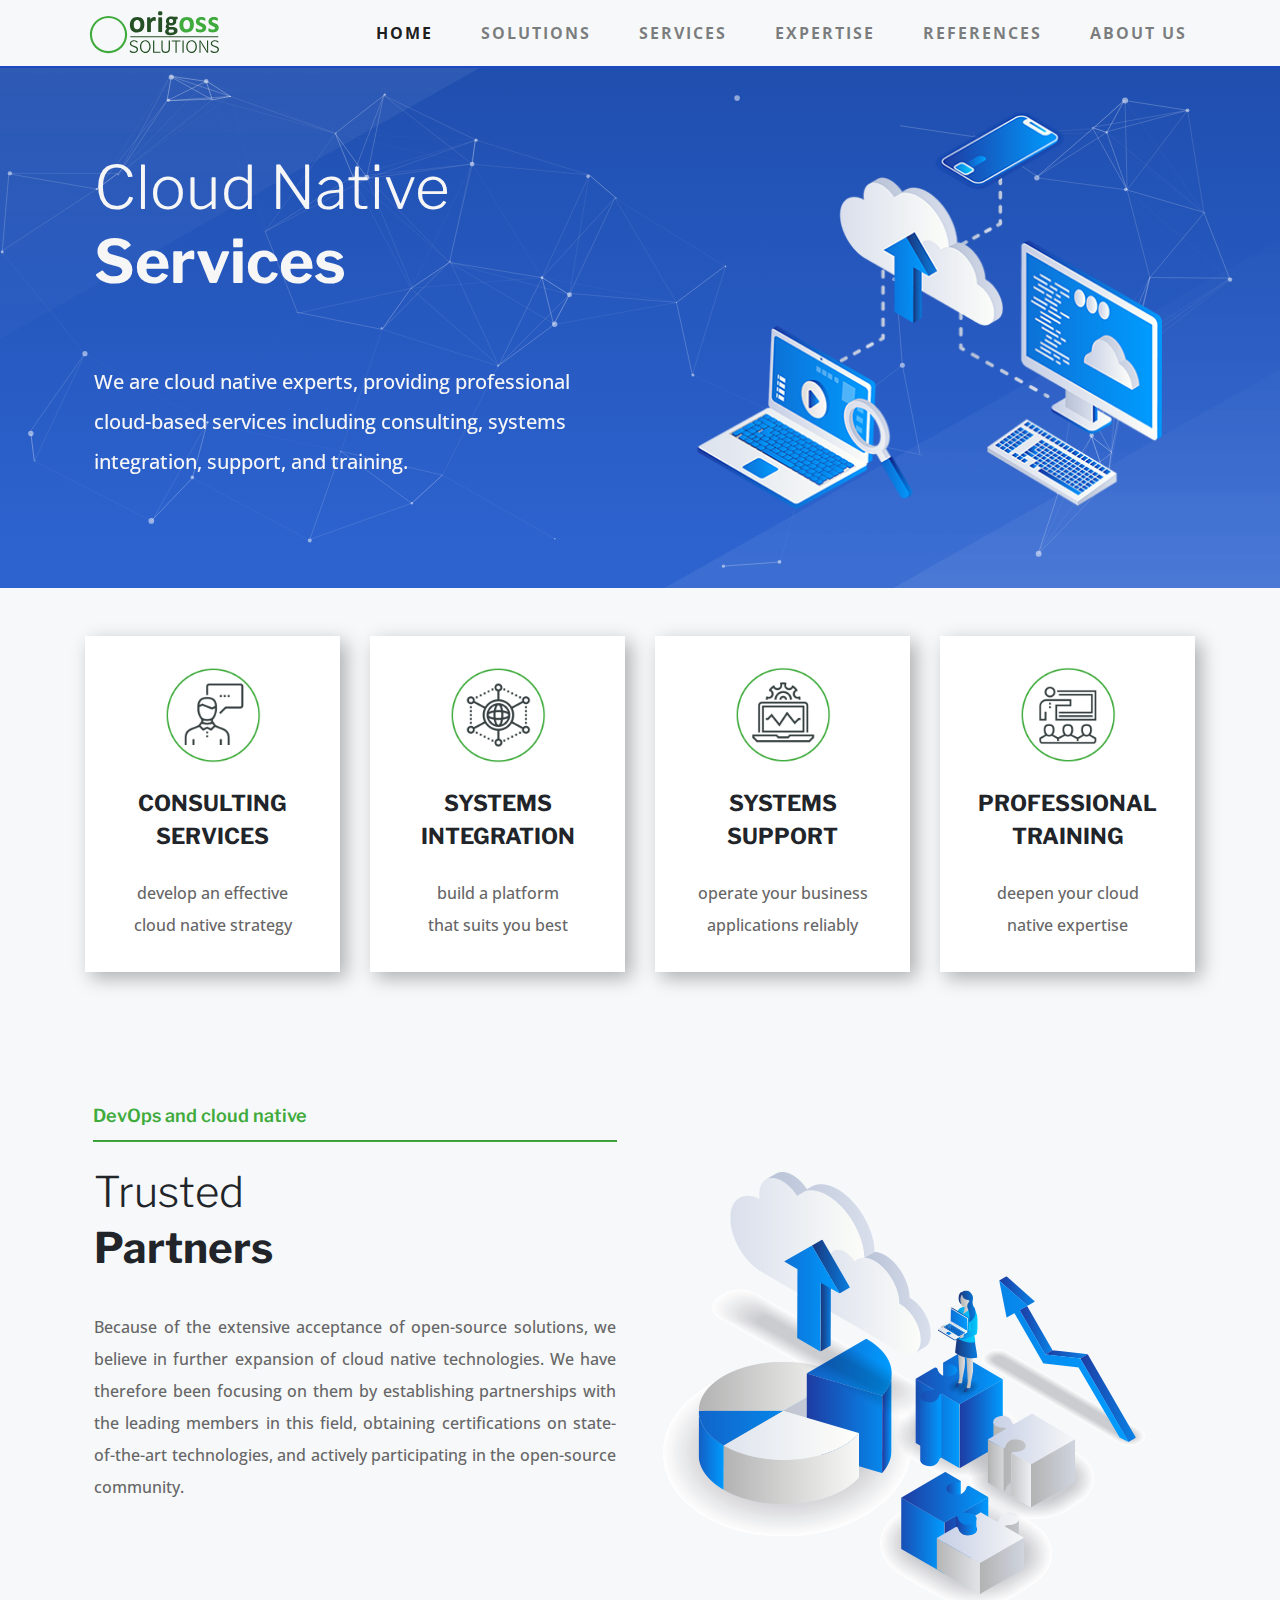
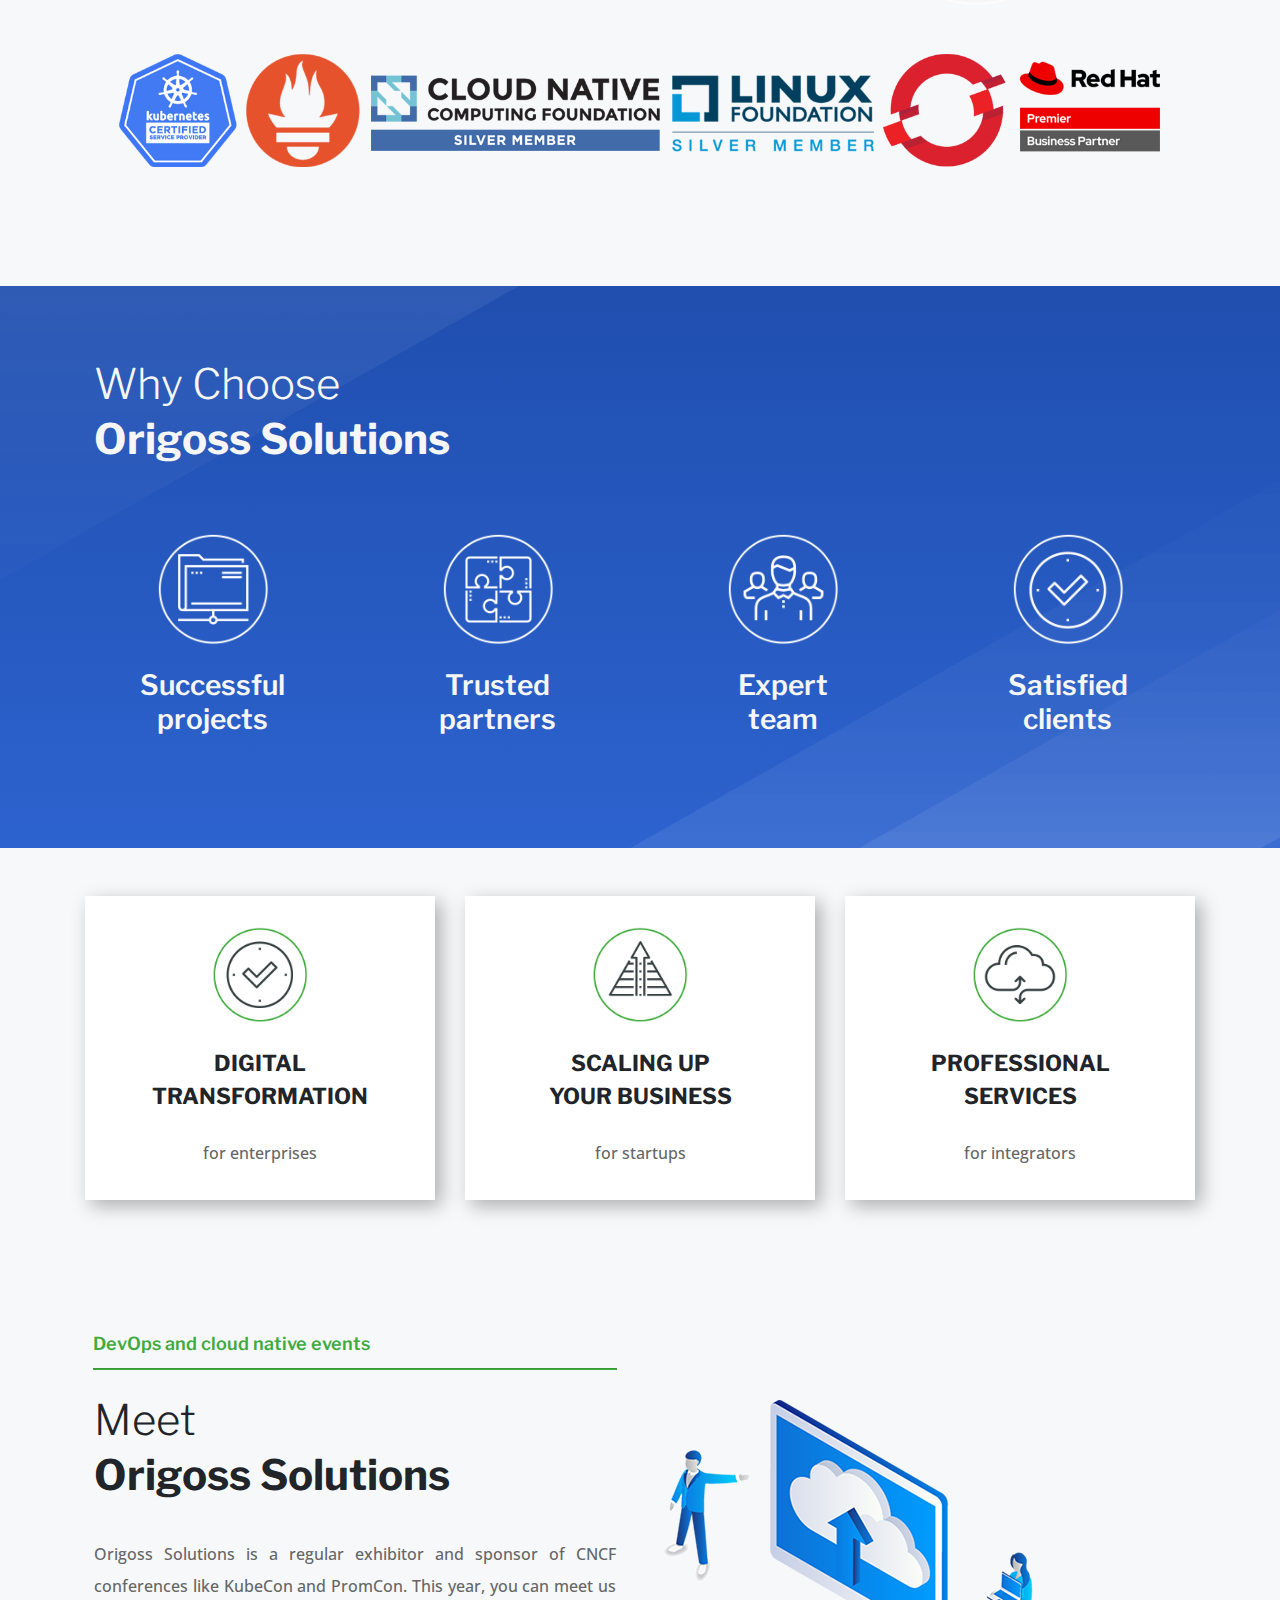
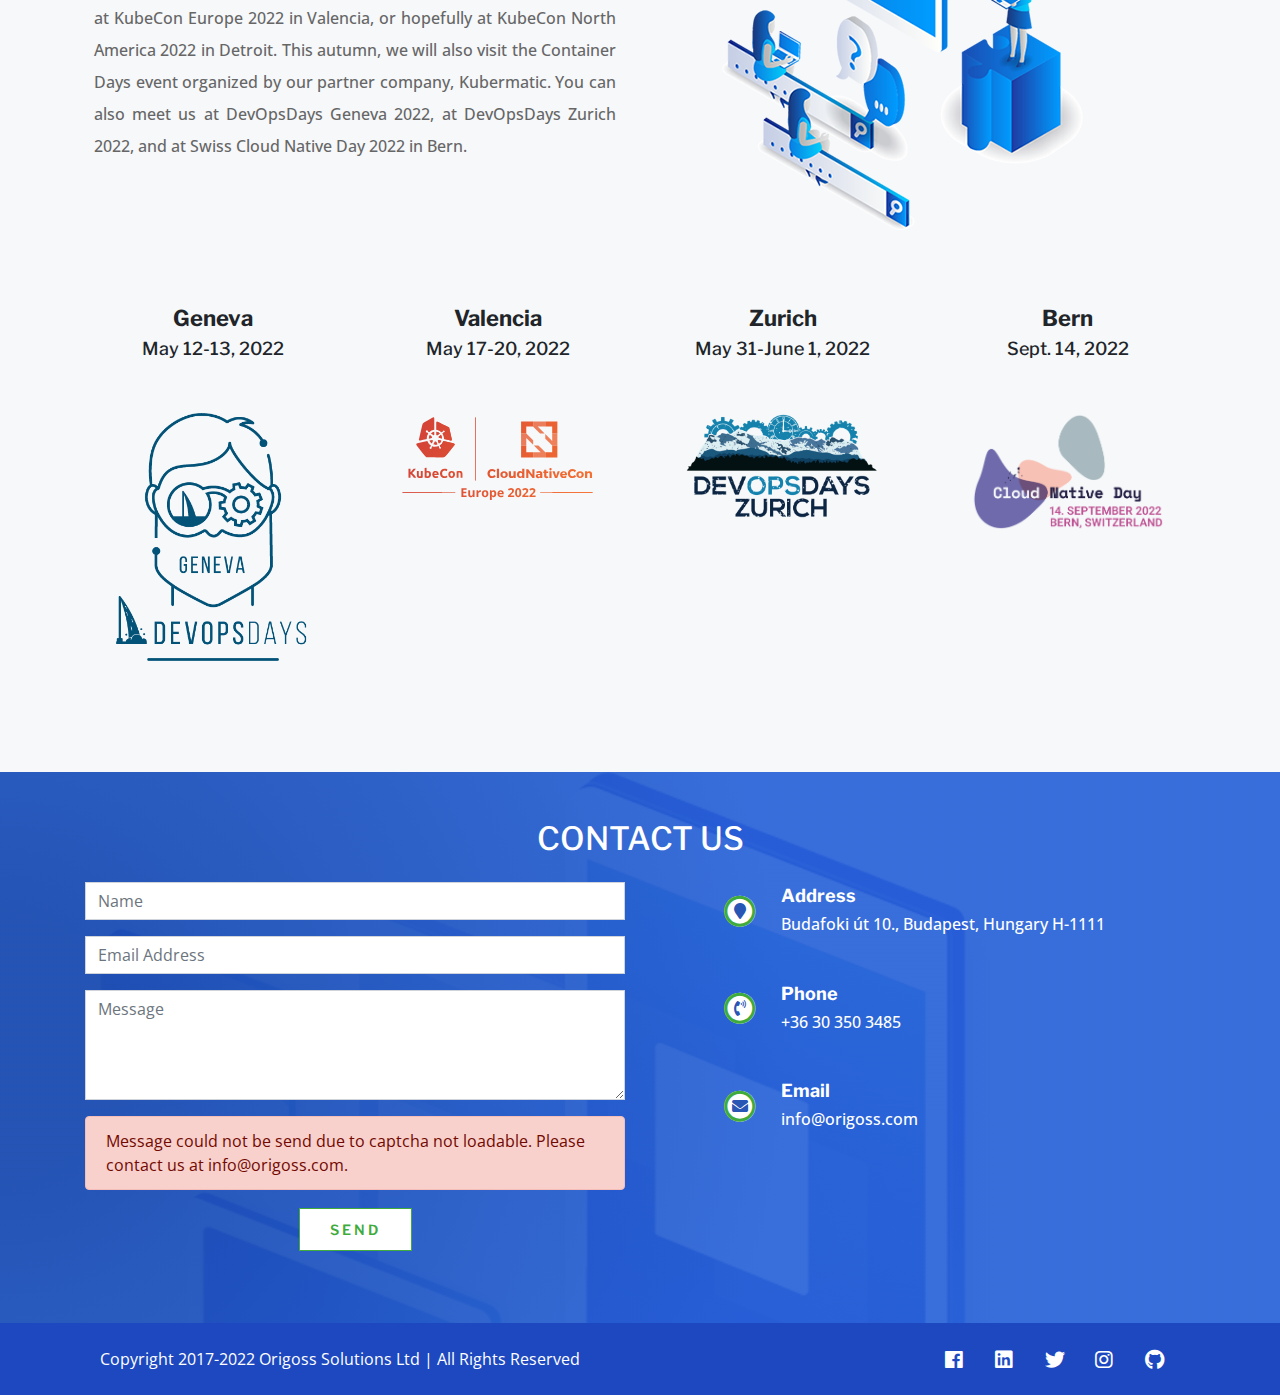
==== commit bee8ef72: "new address" ====
--- a/index.html
+++ b/index.html
@@ -6,7 +6,7 @@
 </center><center></center></div></td></tr></table></div><div class=col-md-3 style=margin-bottom:32px><table style=width:100%;height:100%><tr style=height:100%;border-left:4px;margin:0;border-collapse:separate;border-spacing:0><td width=100% height=100% valign=top><div style=margin:30px><a href=https://devopsdays.org/events/2022-zurich/welcome/ style=text-decoration:none;color:#000 target=_blank><h4 class=text-body style="line-height:1.5em;margin:0;padding:0;border:0;outline:0;font-size:22px;vertical-align:baseline;background:0 0;text-align:center;font-weight:700"><br>Zurich</h4></a><a href=https://devopsdays.org/events/2022-zurich/welcome/ style=text-decoration:none;color:#000 target=_blank><h6 class=text-body style="line-height:1.5em;margin:0;padding:0;border:0;outline:0;font-size:18px;vertical-align:baseline;background:0 0;text-align:center;font-weight:500">May 31-June 1, 2022<br><br></h6></a><br><center><a href=https://devopsdays.org/events/2022-zurich/welcome/ style=text-decoration:none;color:#000 target=_blank><img src=/images/dd_zurich.png height=100% width=100%></a>
 </center><center></center></div></td></tr></table></div><div class=col-md-3 style=margin-bottom:32px><table style=width:100%;height:100%><tr style=height:100%;border-left:4px;margin:0;border-collapse:separate;border-spacing:0><td width=100% height=100% valign=top><div style=margin:30px><a href=https://cloudnativeday.ch/ style=text-decoration:none;color:#000 target=_blank><h4 class=text-body style="line-height:1.5em;margin:0;padding:0;border:0;outline:0;font-size:22px;vertical-align:baseline;background:0 0;text-align:center;font-weight:700"><br>Bern</h4></a><a href=https://cloudnativeday.ch/ style=text-decoration:none;color:#000 target=_blank><h6 class=text-body style="line-height:1.5em;margin:0;padding:0;border:0;outline:0;font-size:18px;vertical-align:baseline;background:0 0;text-align:center;font-weight:500">Sept. 14, 2022<br><br></h6></a><br><center><a href=https://cloudnativeday.ch/ style=text-decoration:none;color:#000 target=_blank><img src=/images/SCND.png height=100% width=100%></a>
 </center><center></center></div></td></tr></table></div></div></div></div></section><section id=form class=fragment><div class=container-fluid style="background-size:100%;background-position:100% 0;background-repeat:no-repeat;background-image:radial-gradient(circle at left,rgba(25,75,177,0.95) 10%,rgba(35,95,215,0.9) 60%),url(/images/software-23_grayscale.png)!important"><div class="container py-5"><div class="title-container row mx-0"><div class="title col px-0 text-center text-white"><h2>CONTACT US</h2></div></div><div class=row><div class=col-12><form class="contact position-relative" method=post name=defaultContact id=defaultContact action=https://formspree.io/f/xknplezy data-has-formspree=true><div class="row py-3 should-fade"><div class=col-md-6><div class=form-group><input id=name name=name class=form-control type=text placeholder=Name style=border-radius:0 required><div class=px-2 data-error id=name-error></div></div><div class=form-group><input id=email name=email class=form-control type=text placeholder="Email Address" style=border-radius:0 required><div class=px-2 data-error id=email-error></div></div><div class=form-group><textarea id=message name=message class="form-control text-dark" type=text placeholder=Message style=border-radius:0 rows=4 required></textarea><div class=px-2 data-error id=message-error></div></div><div class="captcha-error alert alert-danger d-none" id=captcha-error>Message could not be send due to captcha not loadable. Please contact us at info@origoss.com.</div><div class="generic-error alert alert-danger d-none" id=generic-error>Message could not be send. Please contact us at <a href=mailto:info@origoss.com>info@origoss.com</a> instead.</div><noscript><div class="alert alert-danger py-2" id=js-error>Message can not be send with javascript disabled. Please contact us at info@origoss.com.</div></noscript><div class=center><div class=g-recaptcha-container><span class=filler></span><button id=html_element class="btn et_pb_button_x m-2 submit-btn" type=submit disabled>Send</button>
-<span class=filler></span></div></div></div><div class=col-md-6><div class="row justify-content-start text-center"><table style=width:100%><tr style=border-left:4px;border-collapse:separate;border-spacing:0><td width=1% style="padding:0 20px 40px 80px"><span class="fa-stack fa-1x"><i class="fa fa-circle fa-stack-2x" style=color:#fff></i><i class="far fa-circle fa-stack-2x" style=color:#3fab3c;border-radius:10%;border:30px></i><i class="fas fa-map-marker fa-stack-1x fa-inverse" style=color:rgba(25,75,177,.95)></i></span></td><td style=padding-top:0;padding-bottom:40px><div style=margin-left:0;margin-right:30px;text-align:left><table style=margin:0;padding:0;border-spacing:0><tr style=margin:0;padding:0;border-spacing:0><td style=text-align:left;margin:0;padding:0;border-spacing:0><h4 style="line-height:1.5em;margin:0;padding:0;border:0;outline:0;font-size:18px;vertical-align:baseline;background:0 0;text-align:left;color:#fff;font-weight:700">Address</h4></td></tr><tr style=margin:0;padding:0;border-spacing:0><td style=text-align:left;margin:0;padding:0;border-spacing:0><span style="line-height:1.9em;margin:0;padding:0;border:0;outline:0;font-size:100%;vertical-align:baseline;background:0 0;text-align:left;color:#fff;font-weight:500">Kruspér utca 6-8., Budapest, Hungary H-1111</span></td></tr></table></div></td></tr></table></div><div class="row justify-content-start text-center"><table style=width:100%><tr style=border-left:4px;border-collapse:separate;border-spacing:0><td width=1% style="padding:0 20px 40px 80px"><span class="fa-stack fa-1x"><i class="fa fa-circle fa-stack-2x" style=color:#fff></i><i class="far fa-circle fa-stack-2x" style=color:#3fab3c;border-radius:10%;border:30px></i><i class="fas fa-phone-volume fa-stack-1x fa-inverse" style=color:rgba(25,75,177,.95)></i></span></td><td style=padding-top:0;padding-bottom:40px><div style=margin-left:0;margin-right:30px;text-align:left><table style=margin:0;padding:0;border-spacing:0><tr style=margin:0;padding:0;border-spacing:0><td style=text-align:left;margin:0;padding:0;border-spacing:0><h4 style="line-height:1.5em;margin:0;padding:0;border:0;outline:0;font-size:18px;vertical-align:baseline;background:0 0;text-align:left;color:#fff;font-weight:700">Phone</h4></td></tr><tr style=margin:0;padding:0;border-spacing:0><td style=text-align:left;margin:0;padding:0;border-spacing:0><span style="line-height:1.9em;margin:0;padding:0;border:0;outline:0;font-size:100%;vertical-align:baseline;background:0 0;text-align:left;color:#fff;font-weight:500"><a href=tel:+36%2030%20350%203485 style=text-decoration:none;color:#fff>+36 30 350 3485</a></span></td></tr></table></div></td></tr></table></div><div class="row justify-content-start text-center"><table style=width:100%><tr style=border-left:4px;border-collapse:separate;border-spacing:0><td width=1% style="padding:0 20px 40px 80px"><span class="fa-stack fa-1x"><i class="fa fa-circle fa-stack-2x" style=color:#fff></i><i class="far fa-circle fa-stack-2x" style=color:#3fab3c;border-radius:10%;border:30px></i><i class="fas fa-envelope fa-stack-1x fa-inverse" style=color:rgba(25,75,177,.95)></i></span></td><td style=padding-top:0;padding-bottom:40px><div style=margin-left:0;margin-right:30px;text-align:left><table style=margin:0;padding:0;border-spacing:0><tr style=margin:0;padding:0;border-spacing:0><td style=text-align:left;margin:0;padding:0;border-spacing:0><h4 style="line-height:1.5em;margin:0;padding:0;border:0;outline:0;font-size:18px;vertical-align:baseline;background:0 0;text-align:left;color:#fff;font-weight:700">Email</h4></td></tr><tr style=margin:0;padding:0;border-spacing:0><td style=text-align:left;margin:0;padding:0;border-spacing:0><span style="line-height:1.9em;margin:0;padding:0;border:0;outline:0;font-size:100%;vertical-align:baseline;background:0 0;text-align:left;color:#fff;font-weight:500"><a href=mailto:info@origoss.com style=text-decoration:none;color:#fff>info@origoss.com</a></span></td></tr></table></div></td></tr></table></div></div><div class="col-lg-12 text-center"></div></div><input type=hidden name=page value=/>
+<span class=filler></span></div></div></div><div class=col-md-6><div class="row justify-content-start text-center"><table style=width:100%><tr style=border-left:4px;border-collapse:separate;border-spacing:0><td width=1% style="padding:0 20px 40px 80px"><span class="fa-stack fa-1x"><i class="fa fa-circle fa-stack-2x" style=color:#fff></i><i class="far fa-circle fa-stack-2x" style=color:#3fab3c;border-radius:10%;border:30px></i><i class="fas fa-map-marker fa-stack-1x fa-inverse" style=color:rgba(25,75,177,.95)></i></span></td><td style=padding-top:0;padding-bottom:40px><div style=margin-left:0;margin-right:30px;text-align:left><table style=margin:0;padding:0;border-spacing:0><tr style=margin:0;padding:0;border-spacing:0><td style=text-align:left;margin:0;padding:0;border-spacing:0><h4 style="line-height:1.5em;margin:0;padding:0;border:0;outline:0;font-size:18px;vertical-align:baseline;background:0 0;text-align:left;color:#fff;font-weight:700">Address</h4></td></tr><tr style=margin:0;padding:0;border-spacing:0><td style=text-align:left;margin:0;padding:0;border-spacing:0><span style="line-height:1.9em;margin:0;padding:0;border:0;outline:0;font-size:100%;vertical-align:baseline;background:0 0;text-align:left;color:#fff;font-weight:500">Budafoki út 10., Budapest, Hungary H-1111</span></td></tr></table></div></td></tr></table></div><div class="row justify-content-start text-center"><table style=width:100%><tr style=border-left:4px;border-collapse:separate;border-spacing:0><td width=1% style="padding:0 20px 40px 80px"><span class="fa-stack fa-1x"><i class="fa fa-circle fa-stack-2x" style=color:#fff></i><i class="far fa-circle fa-stack-2x" style=color:#3fab3c;border-radius:10%;border:30px></i><i class="fas fa-phone-volume fa-stack-1x fa-inverse" style=color:rgba(25,75,177,.95)></i></span></td><td style=padding-top:0;padding-bottom:40px><div style=margin-left:0;margin-right:30px;text-align:left><table style=margin:0;padding:0;border-spacing:0><tr style=margin:0;padding:0;border-spacing:0><td style=text-align:left;margin:0;padding:0;border-spacing:0><h4 style="line-height:1.5em;margin:0;padding:0;border:0;outline:0;font-size:18px;vertical-align:baseline;background:0 0;text-align:left;color:#fff;font-weight:700">Phone</h4></td></tr><tr style=margin:0;padding:0;border-spacing:0><td style=text-align:left;margin:0;padding:0;border-spacing:0><span style="line-height:1.9em;margin:0;padding:0;border:0;outline:0;font-size:100%;vertical-align:baseline;background:0 0;text-align:left;color:#fff;font-weight:500"><a href=tel:+36%2030%20350%203485 style=text-decoration:none;color:#fff>+36 30 350 3485</a></span></td></tr></table></div></td></tr></table></div><div class="row justify-content-start text-center"><table style=width:100%><tr style=border-left:4px;border-collapse:separate;border-spacing:0><td width=1% style="padding:0 20px 40px 80px"><span class="fa-stack fa-1x"><i class="fa fa-circle fa-stack-2x" style=color:#fff></i><i class="far fa-circle fa-stack-2x" style=color:#3fab3c;border-radius:10%;border:30px></i><i class="fas fa-envelope fa-stack-1x fa-inverse" style=color:rgba(25,75,177,.95)></i></span></td><td style=padding-top:0;padding-bottom:40px><div style=margin-left:0;margin-right:30px;text-align:left><table style=margin:0;padding:0;border-spacing:0><tr style=margin:0;padding:0;border-spacing:0><td style=text-align:left;margin:0;padding:0;border-spacing:0><h4 style="line-height:1.5em;margin:0;padding:0;border:0;outline:0;font-size:18px;vertical-align:baseline;background:0 0;text-align:left;color:#fff;font-weight:700">Email</h4></td></tr><tr style=margin:0;padding:0;border-spacing:0><td style=text-align:left;margin:0;padding:0;border-spacing:0><span style="line-height:1.9em;margin:0;padding:0;border:0;outline:0;font-size:100%;vertical-align:baseline;background:0 0;text-align:left;color:#fff;font-weight:500"><a href=mailto:info@origoss.com style=text-decoration:none;color:#fff>info@origoss.com</a></span></td></tr></table></div></td></tr></table></div></div><div class="col-lg-12 text-center"></div></div><input type=hidden name=page value=/>
 <input type=hidden name=site value=/>
 <input type=hidden name=_next value=/thankyou/>
 <input type=hidden name=domain value=origoss.com><div class="generic-success mb-0 mb-3 hidden" id=generic-success><div class="alert alert-success">Thank you for awesomely contacting us.</div><span class="btn btn-primary" data-action=return-form>Return</span></div></form><script src="https://www.google.com/recaptcha/api.js?onload=onloadCallback&render=explicit" async defer></script></div></div></div></div></section><footer class="overlay fragment container-fluid bg-primary" id=copyright><div class=container><div class="row py-3"><div class=col-md><div class="row mx-0 my-2 justify-content-center text-center text-lg-none text-white"><div class="row mx-0 mr-lg-auto justify-content-center"><div class="col-auto copyright-notice">Copyright 2017-2022 Origoss Solutions Ltd | All Rights Reserved</div></div></div></div><div class=col-md><div class="row mx-0 my-2 justify-content-center"><ul class="nav ml-lg-auto" style=line-height:1.25em><li class=nav-item><span class=fa-stack style=height:1.2em;font-size:1.25em;line-height:1.25em title=facebook><a href=https://www.facebook.com/origoss/ class="ignore-color-change text-dark"><i class="fab fa-facebook text-white"></i><span class=sr-only>facebook</span></a></span></li><li class=nav-item><span class=fa-stack style=height:1.2em;font-size:1.25em;line-height:1.25em title=linkedin><a href=https://www.linkedin.com/company/origoss/ class="ignore-color-change text-dark"><i class="fab fa-linkedin text-white"></i><span class=sr-only>linkedin</span></a></span></li><li class=nav-item><span class=fa-stack style=height:1.2em;font-size:1.25em;line-height:1.25em title=twitter><a href=https://twitter.com/origoss_com class="ignore-color-change text-dark"><i class="fab fa-twitter text-white"></i><span class=sr-only>twitter</span></a></span></li><li class=nav-item><span class=fa-stack style=height:1.2em;font-size:1.25em;line-height:1.25em title=instagram><a href=https://www.instagram.com/origoss.io/ class="ignore-color-change text-dark"><i class="fab fa-instagram text-white"></i><span class=sr-only>instagram</span></a></span></li><li class=nav-item><span class=fa-stack style=height:1.2em;font-size:1.25em;line-height:1.25em title=github><a href=https://github.com/origoss class="ignore-color-change text-dark"><i class="fab fa-github text-white"></i><span class=sr-only>github</span></a></span></li></ul></div></div></div></div></footer><div id=react></div><script async defer src=/scripts/syna-main.min.4a4e6f6f53a8bfc964a2af963774d43ab002eb5c1b1c18931e04cd89d23b36c9.js></script><script async defer src=/scripts/syna-hero.min.97a3fff0c67d9da74ebdd6af2640d8a9cde6200539e8c3b2c091b7fc6644420e.js></script><script async defer src=/scripts/syna-contact.min.9e9ca819e55bddeb9d50bfb5fca8fb810aec31c09deb2a37b4737be011eeddc9.js></script><link rel=stylesheet href=/></body></html>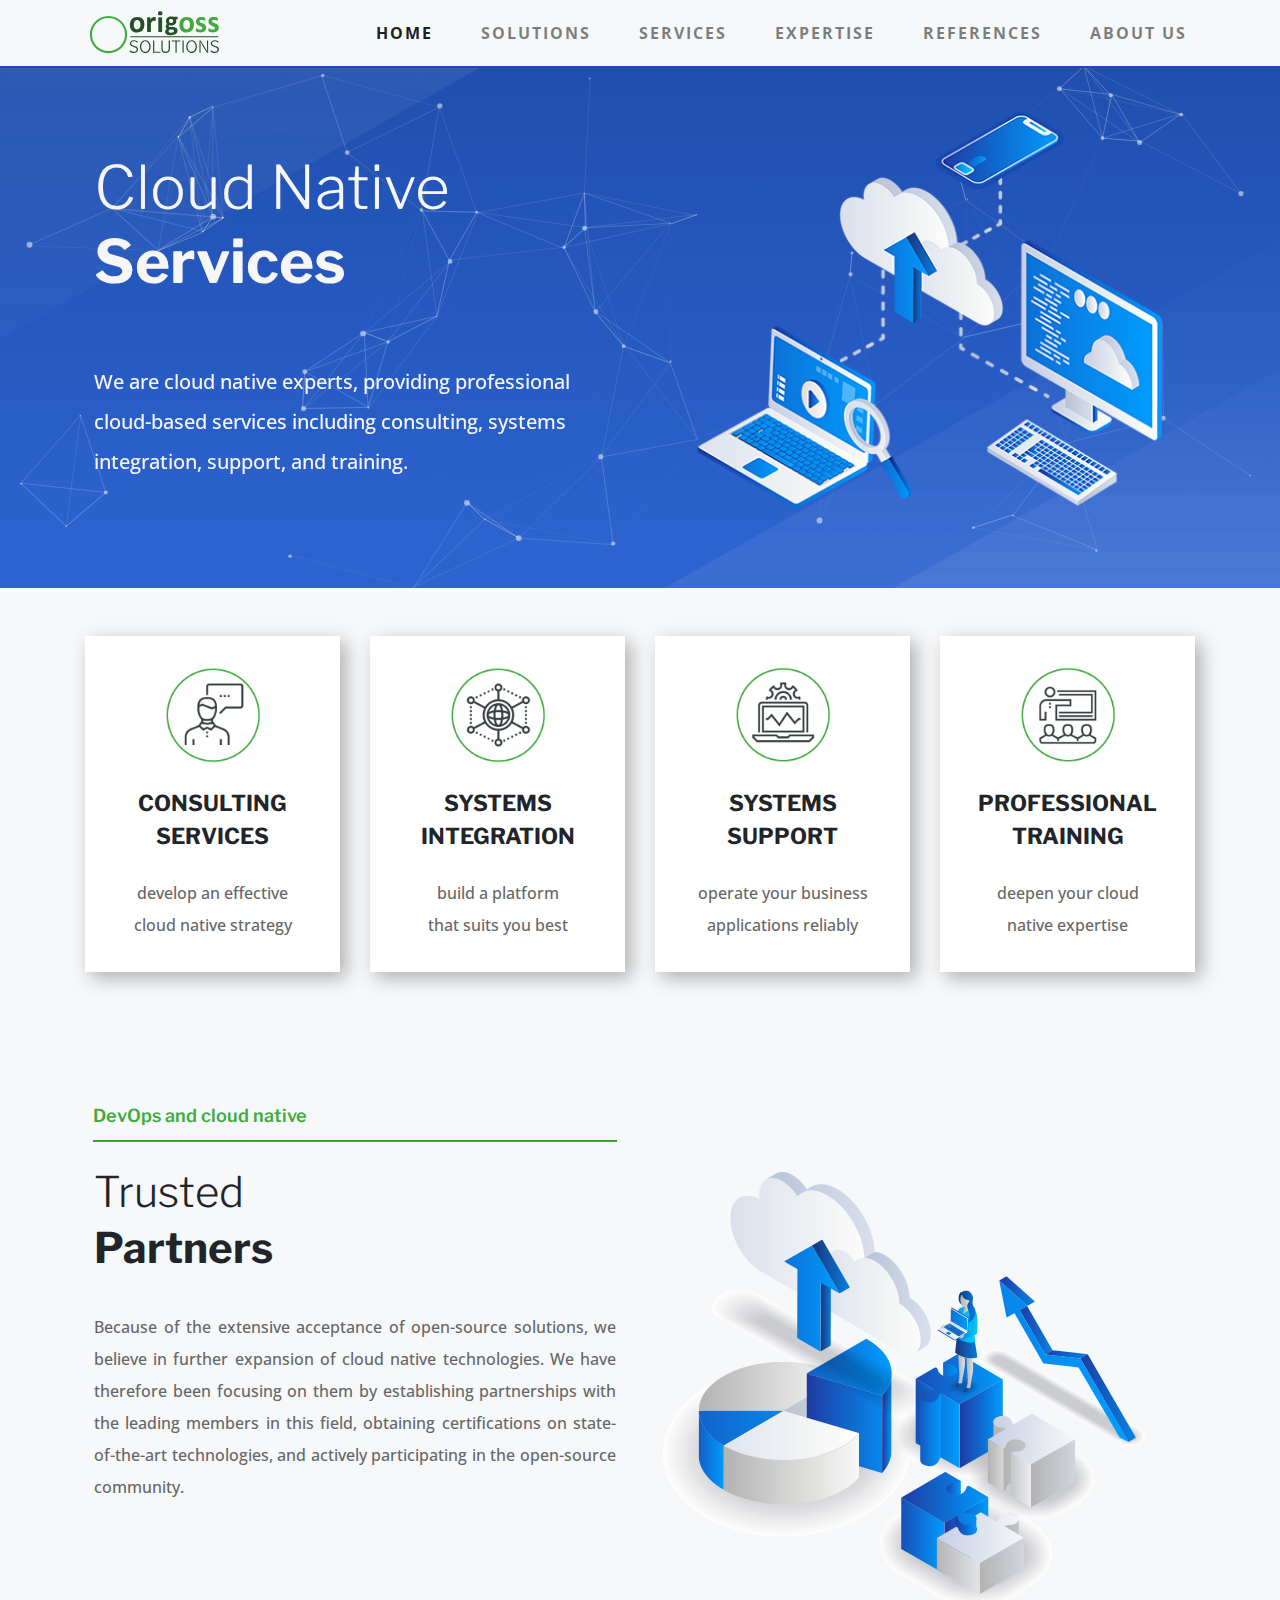
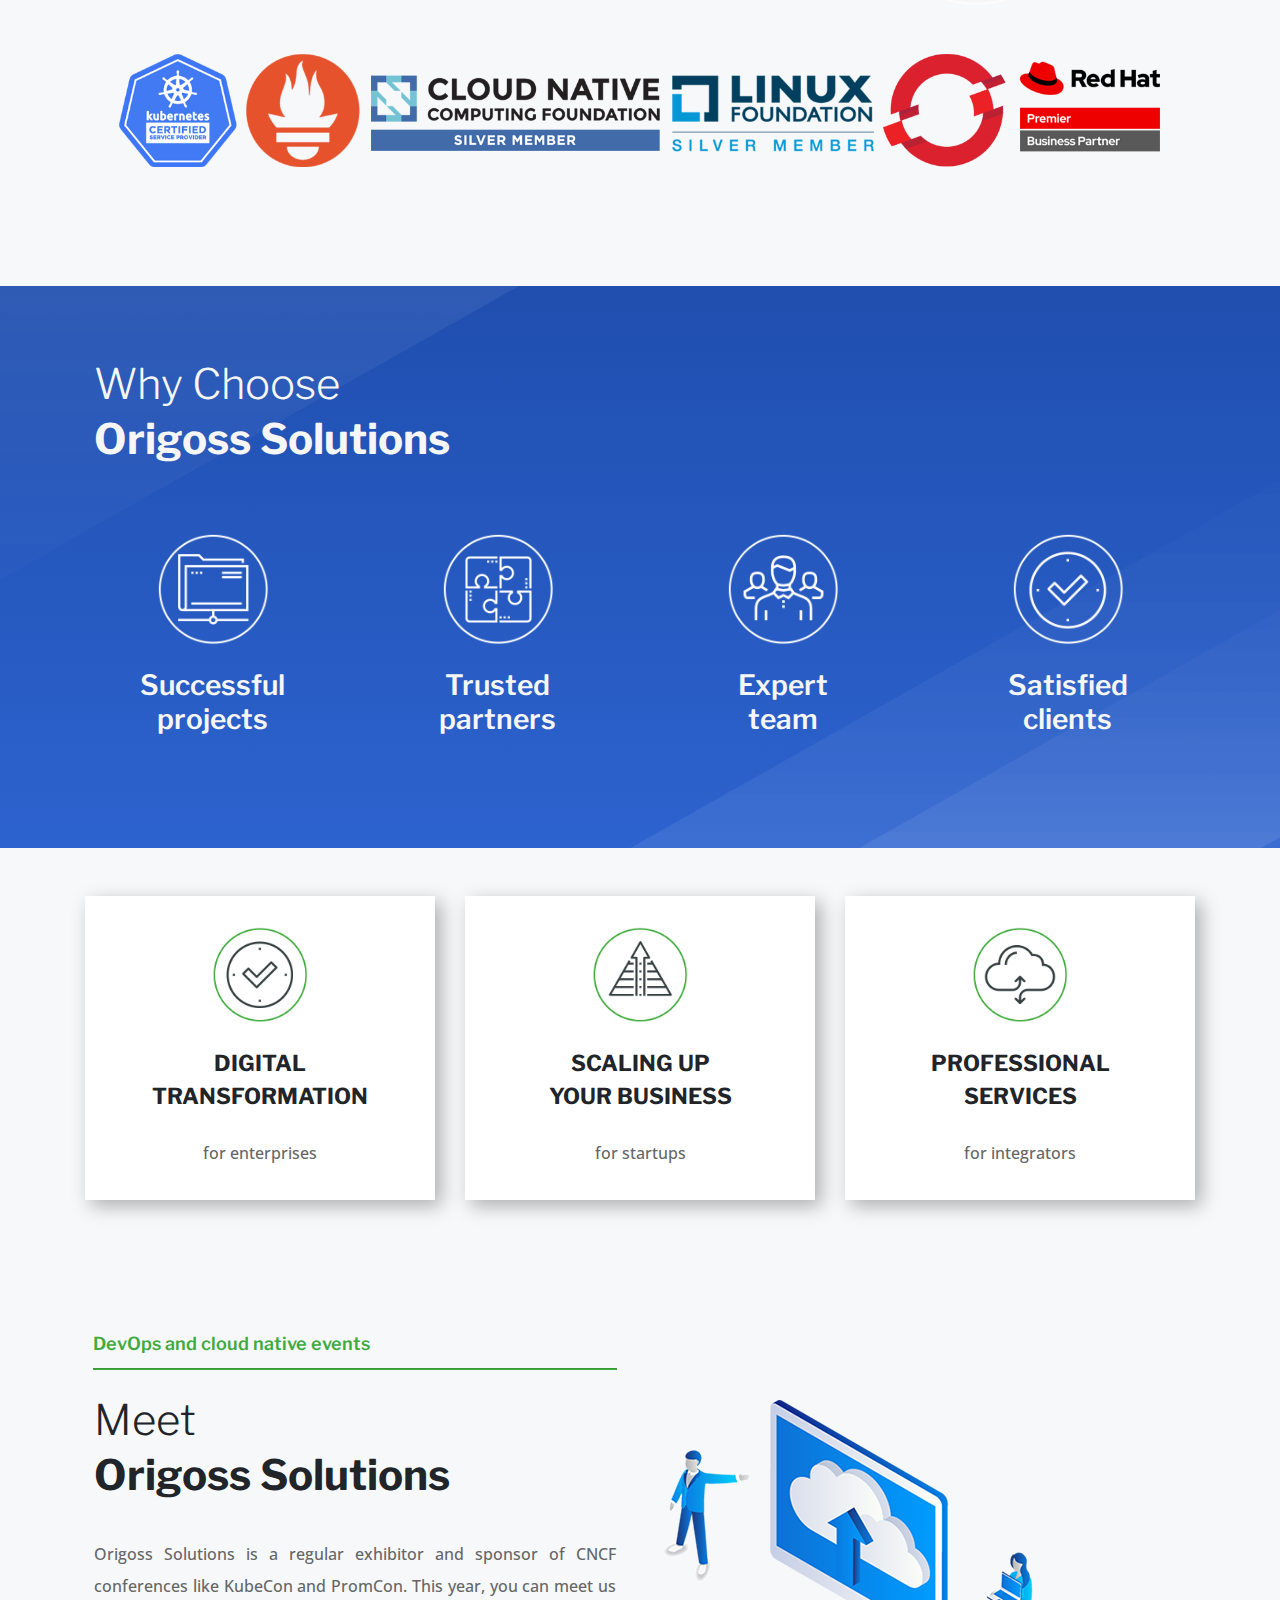
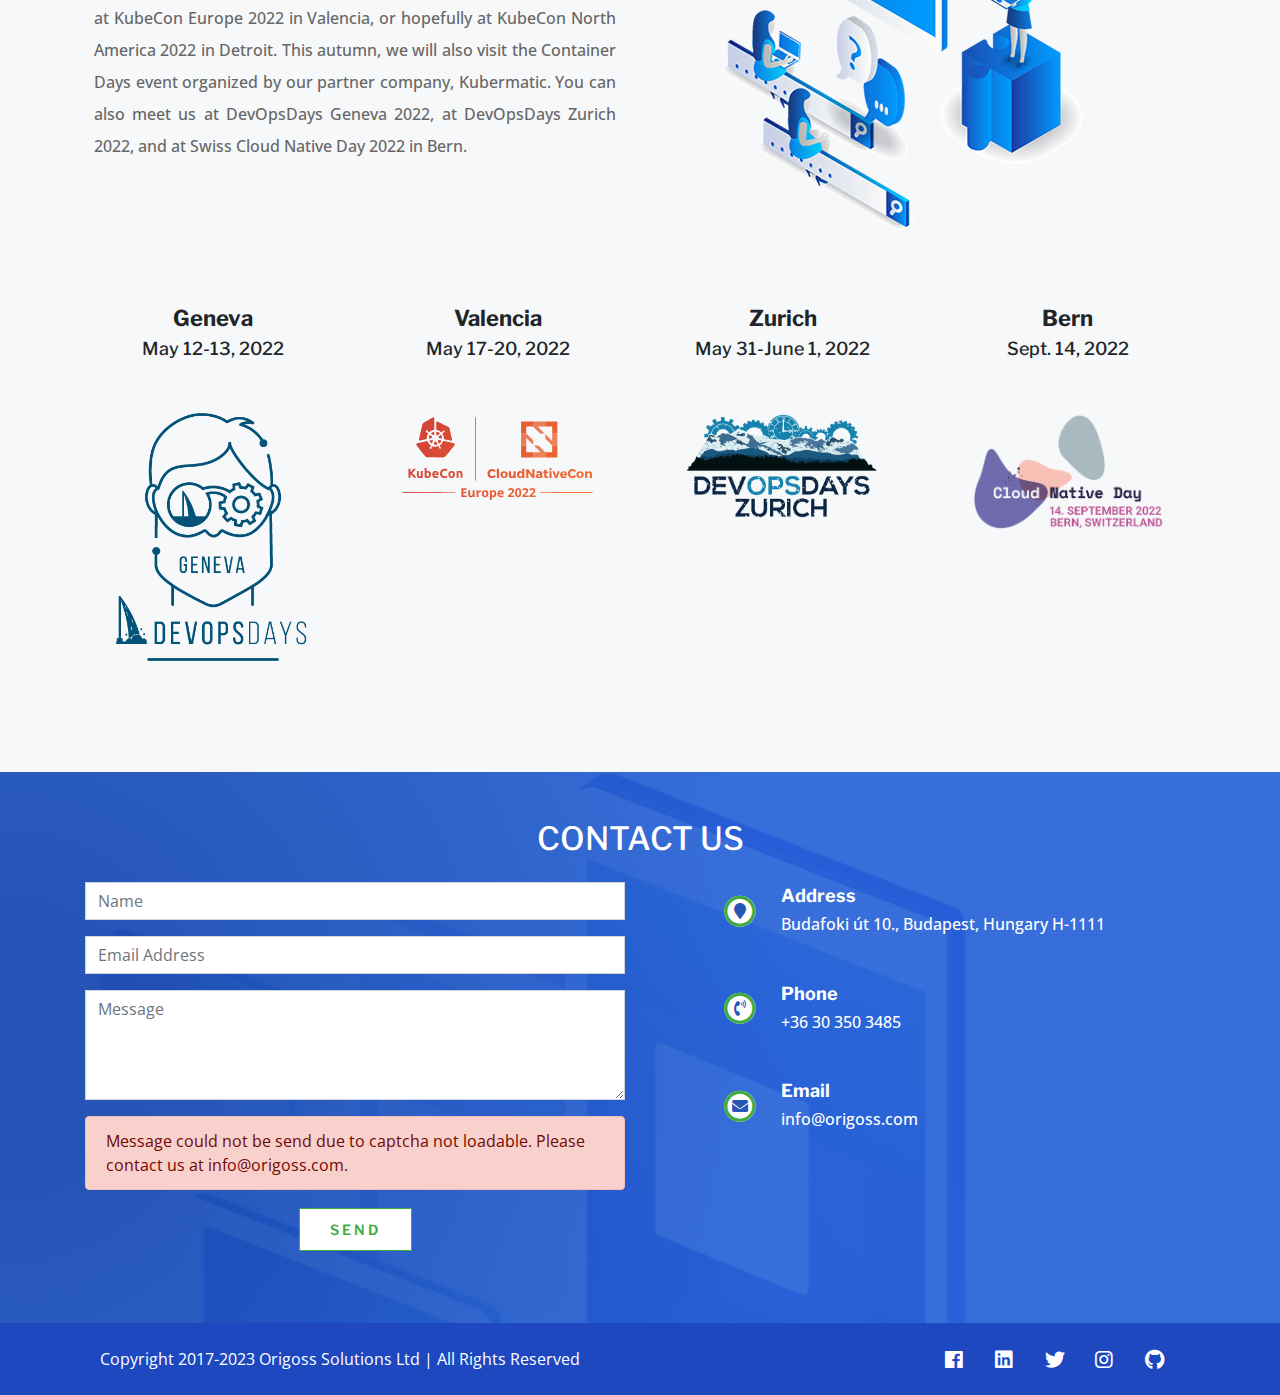
==== commit d4ead98d: "Update Copyright" ====
--- a/index.html
+++ b/index.html
@@ -9,4 +9,4 @@
 <span class=filler></span></div></div></div><div class=col-md-6><div class="row justify-content-start text-center"><table style=width:100%><tr style=border-left:4px;border-collapse:separate;border-spacing:0><td width=1% style="padding:0 20px 40px 80px"><span class="fa-stack fa-1x"><i class="fa fa-circle fa-stack-2x" style=color:#fff></i><i class="far fa-circle fa-stack-2x" style=color:#3fab3c;border-radius:10%;border:30px></i><i class="fas fa-map-marker fa-stack-1x fa-inverse" style=color:rgba(25,75,177,.95)></i></span></td><td style=padding-top:0;padding-bottom:40px><div style=margin-left:0;margin-right:30px;text-align:left><table style=margin:0;padding:0;border-spacing:0><tr style=margin:0;padding:0;border-spacing:0><td style=text-align:left;margin:0;padding:0;border-spacing:0><h4 style="line-height:1.5em;margin:0;padding:0;border:0;outline:0;font-size:18px;vertical-align:baseline;background:0 0;text-align:left;color:#fff;font-weight:700">Address</h4></td></tr><tr style=margin:0;padding:0;border-spacing:0><td style=text-align:left;margin:0;padding:0;border-spacing:0><span style="line-height:1.9em;margin:0;padding:0;border:0;outline:0;font-size:100%;vertical-align:baseline;background:0 0;text-align:left;color:#fff;font-weight:500">Budafoki út 10., Budapest, Hungary H-1111</span></td></tr></table></div></td></tr></table></div><div class="row justify-content-start text-center"><table style=width:100%><tr style=border-left:4px;border-collapse:separate;border-spacing:0><td width=1% style="padding:0 20px 40px 80px"><span class="fa-stack fa-1x"><i class="fa fa-circle fa-stack-2x" style=color:#fff></i><i class="far fa-circle fa-stack-2x" style=color:#3fab3c;border-radius:10%;border:30px></i><i class="fas fa-phone-volume fa-stack-1x fa-inverse" style=color:rgba(25,75,177,.95)></i></span></td><td style=padding-top:0;padding-bottom:40px><div style=margin-left:0;margin-right:30px;text-align:left><table style=margin:0;padding:0;border-spacing:0><tr style=margin:0;padding:0;border-spacing:0><td style=text-align:left;margin:0;padding:0;border-spacing:0><h4 style="line-height:1.5em;margin:0;padding:0;border:0;outline:0;font-size:18px;vertical-align:baseline;background:0 0;text-align:left;color:#fff;font-weight:700">Phone</h4></td></tr><tr style=margin:0;padding:0;border-spacing:0><td style=text-align:left;margin:0;padding:0;border-spacing:0><span style="line-height:1.9em;margin:0;padding:0;border:0;outline:0;font-size:100%;vertical-align:baseline;background:0 0;text-align:left;color:#fff;font-weight:500"><a href=tel:+36%2030%20350%203485 style=text-decoration:none;color:#fff>+36 30 350 3485</a></span></td></tr></table></div></td></tr></table></div><div class="row justify-content-start text-center"><table style=width:100%><tr style=border-left:4px;border-collapse:separate;border-spacing:0><td width=1% style="padding:0 20px 40px 80px"><span class="fa-stack fa-1x"><i class="fa fa-circle fa-stack-2x" style=color:#fff></i><i class="far fa-circle fa-stack-2x" style=color:#3fab3c;border-radius:10%;border:30px></i><i class="fas fa-envelope fa-stack-1x fa-inverse" style=color:rgba(25,75,177,.95)></i></span></td><td style=padding-top:0;padding-bottom:40px><div style=margin-left:0;margin-right:30px;text-align:left><table style=margin:0;padding:0;border-spacing:0><tr style=margin:0;padding:0;border-spacing:0><td style=text-align:left;margin:0;padding:0;border-spacing:0><h4 style="line-height:1.5em;margin:0;padding:0;border:0;outline:0;font-size:18px;vertical-align:baseline;background:0 0;text-align:left;color:#fff;font-weight:700">Email</h4></td></tr><tr style=margin:0;padding:0;border-spacing:0><td style=text-align:left;margin:0;padding:0;border-spacing:0><span style="line-height:1.9em;margin:0;padding:0;border:0;outline:0;font-size:100%;vertical-align:baseline;background:0 0;text-align:left;color:#fff;font-weight:500"><a href=mailto:info@origoss.com style=text-decoration:none;color:#fff>info@origoss.com</a></span></td></tr></table></div></td></tr></table></div></div><div class="col-lg-12 text-center"></div></div><input type=hidden name=page value=/>
 <input type=hidden name=site value=/>
 <input type=hidden name=_next value=/thankyou/>
-<input type=hidden name=domain value=origoss.com><div class="generic-success mb-0 mb-3 hidden" id=generic-success><div class="alert alert-success">Thank you for awesomely contacting us.</div><span class="btn btn-primary" data-action=return-form>Return</span></div></form><script src="https://www.google.com/recaptcha/api.js?onload=onloadCallback&render=explicit" async defer></script></div></div></div></div></section><footer class="overlay fragment container-fluid bg-primary" id=copyright><div class=container><div class="row py-3"><div class=col-md><div class="row mx-0 my-2 justify-content-center text-center text-lg-none text-white"><div class="row mx-0 mr-lg-auto justify-content-center"><div class="col-auto copyright-notice">Copyright 2017-2022 Origoss Solutions Ltd | All Rights Reserved</div></div></div></div><div class=col-md><div class="row mx-0 my-2 justify-content-center"><ul class="nav ml-lg-auto" style=line-height:1.25em><li class=nav-item><span class=fa-stack style=height:1.2em;font-size:1.25em;line-height:1.25em title=facebook><a href=https://www.facebook.com/origoss/ class="ignore-color-change text-dark"><i class="fab fa-facebook text-white"></i><span class=sr-only>facebook</span></a></span></li><li class=nav-item><span class=fa-stack style=height:1.2em;font-size:1.25em;line-height:1.25em title=linkedin><a href=https://www.linkedin.com/company/origoss/ class="ignore-color-change text-dark"><i class="fab fa-linkedin text-white"></i><span class=sr-only>linkedin</span></a></span></li><li class=nav-item><span class=fa-stack style=height:1.2em;font-size:1.25em;line-height:1.25em title=twitter><a href=https://twitter.com/origoss_com class="ignore-color-change text-dark"><i class="fab fa-twitter text-white"></i><span class=sr-only>twitter</span></a></span></li><li class=nav-item><span class=fa-stack style=height:1.2em;font-size:1.25em;line-height:1.25em title=instagram><a href=https://www.instagram.com/origoss.io/ class="ignore-color-change text-dark"><i class="fab fa-instagram text-white"></i><span class=sr-only>instagram</span></a></span></li><li class=nav-item><span class=fa-stack style=height:1.2em;font-size:1.25em;line-height:1.25em title=github><a href=https://github.com/origoss class="ignore-color-change text-dark"><i class="fab fa-github text-white"></i><span class=sr-only>github</span></a></span></li></ul></div></div></div></div></footer><div id=react></div><script async defer src=/scripts/syna-main.min.4a4e6f6f53a8bfc964a2af963774d43ab002eb5c1b1c18931e04cd89d23b36c9.js></script><script async defer src=/scripts/syna-hero.min.97a3fff0c67d9da74ebdd6af2640d8a9cde6200539e8c3b2c091b7fc6644420e.js></script><script async defer src=/scripts/syna-contact.min.9e9ca819e55bddeb9d50bfb5fca8fb810aec31c09deb2a37b4737be011eeddc9.js></script><link rel=stylesheet href=/></body></html>+<input type=hidden name=domain value=origoss.com><div class="generic-success mb-0 mb-3 hidden" id=generic-success><div class="alert alert-success">Thank you for awesomely contacting us.</div><span class="btn btn-primary" data-action=return-form>Return</span></div></form><script src="https://www.google.com/recaptcha/api.js?onload=onloadCallback&render=explicit" async defer></script></div></div></div></div></section><footer class="overlay fragment container-fluid bg-primary" id=copyright><div class=container><div class="row py-3"><div class=col-md><div class="row mx-0 my-2 justify-content-center text-center text-lg-none text-white"><div class="row mx-0 mr-lg-auto justify-content-center"><div class="col-auto copyright-notice">Copyright 2017-2023 Origoss Solutions Ltd | All Rights Reserved</div></div></div></div><div class=col-md><div class="row mx-0 my-2 justify-content-center"><ul class="nav ml-lg-auto" style=line-height:1.25em><li class=nav-item><span class=fa-stack style=height:1.2em;font-size:1.25em;line-height:1.25em title=facebook><a href=https://www.facebook.com/origoss/ class="ignore-color-change text-dark"><i class="fab fa-facebook text-white"></i><span class=sr-only>facebook</span></a></span></li><li class=nav-item><span class=fa-stack style=height:1.2em;font-size:1.25em;line-height:1.25em title=linkedin><a href=https://www.linkedin.com/company/origoss/ class="ignore-color-change text-dark"><i class="fab fa-linkedin text-white"></i><span class=sr-only>linkedin</span></a></span></li><li class=nav-item><span class=fa-stack style=height:1.2em;font-size:1.25em;line-height:1.25em title=twitter><a href=https://twitter.com/origoss_com class="ignore-color-change text-dark"><i class="fab fa-twitter text-white"></i><span class=sr-only>twitter</span></a></span></li><li class=nav-item><span class=fa-stack style=height:1.2em;font-size:1.25em;line-height:1.25em title=instagram><a href=https://www.instagram.com/origoss.io/ class="ignore-color-change text-dark"><i class="fab fa-instagram text-white"></i><span class=sr-only>instagram</span></a></span></li><li class=nav-item><span class=fa-stack style=height:1.2em;font-size:1.25em;line-height:1.25em title=github><a href=https://github.com/origoss class="ignore-color-change text-dark"><i class="fab fa-github text-white"></i><span class=sr-only>github</span></a></span></li></ul></div></div></div></div></footer><div id=react></div><script async defer src=/scripts/syna-main.min.4a4e6f6f53a8bfc964a2af963774d43ab002eb5c1b1c18931e04cd89d23b36c9.js></script><script async defer src=/scripts/syna-hero.min.97a3fff0c67d9da74ebdd6af2640d8a9cde6200539e8c3b2c091b7fc6644420e.js></script><script async defer src=/scripts/syna-contact.min.9e9ca819e55bddeb9d50bfb5fca8fb810aec31c09deb2a37b4737be011eeddc9.js></script><link rel=stylesheet href=/></body></html>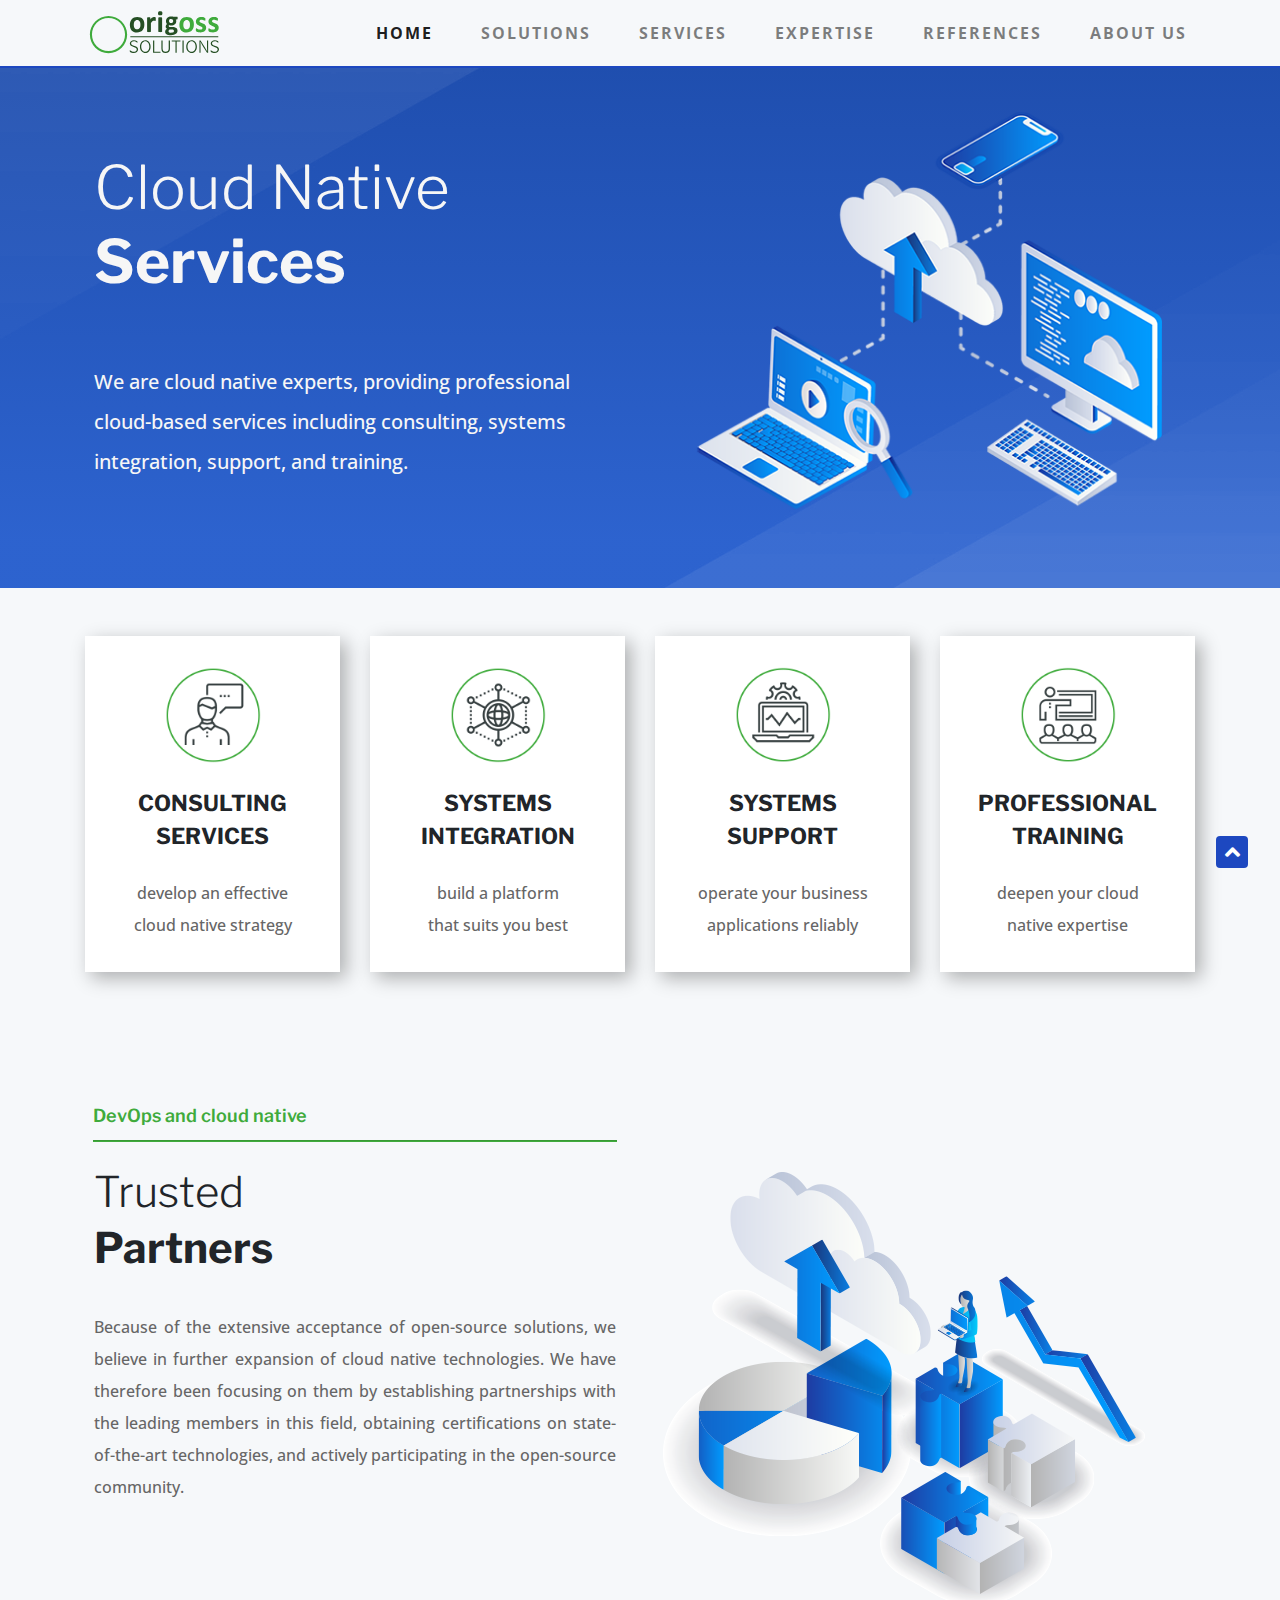
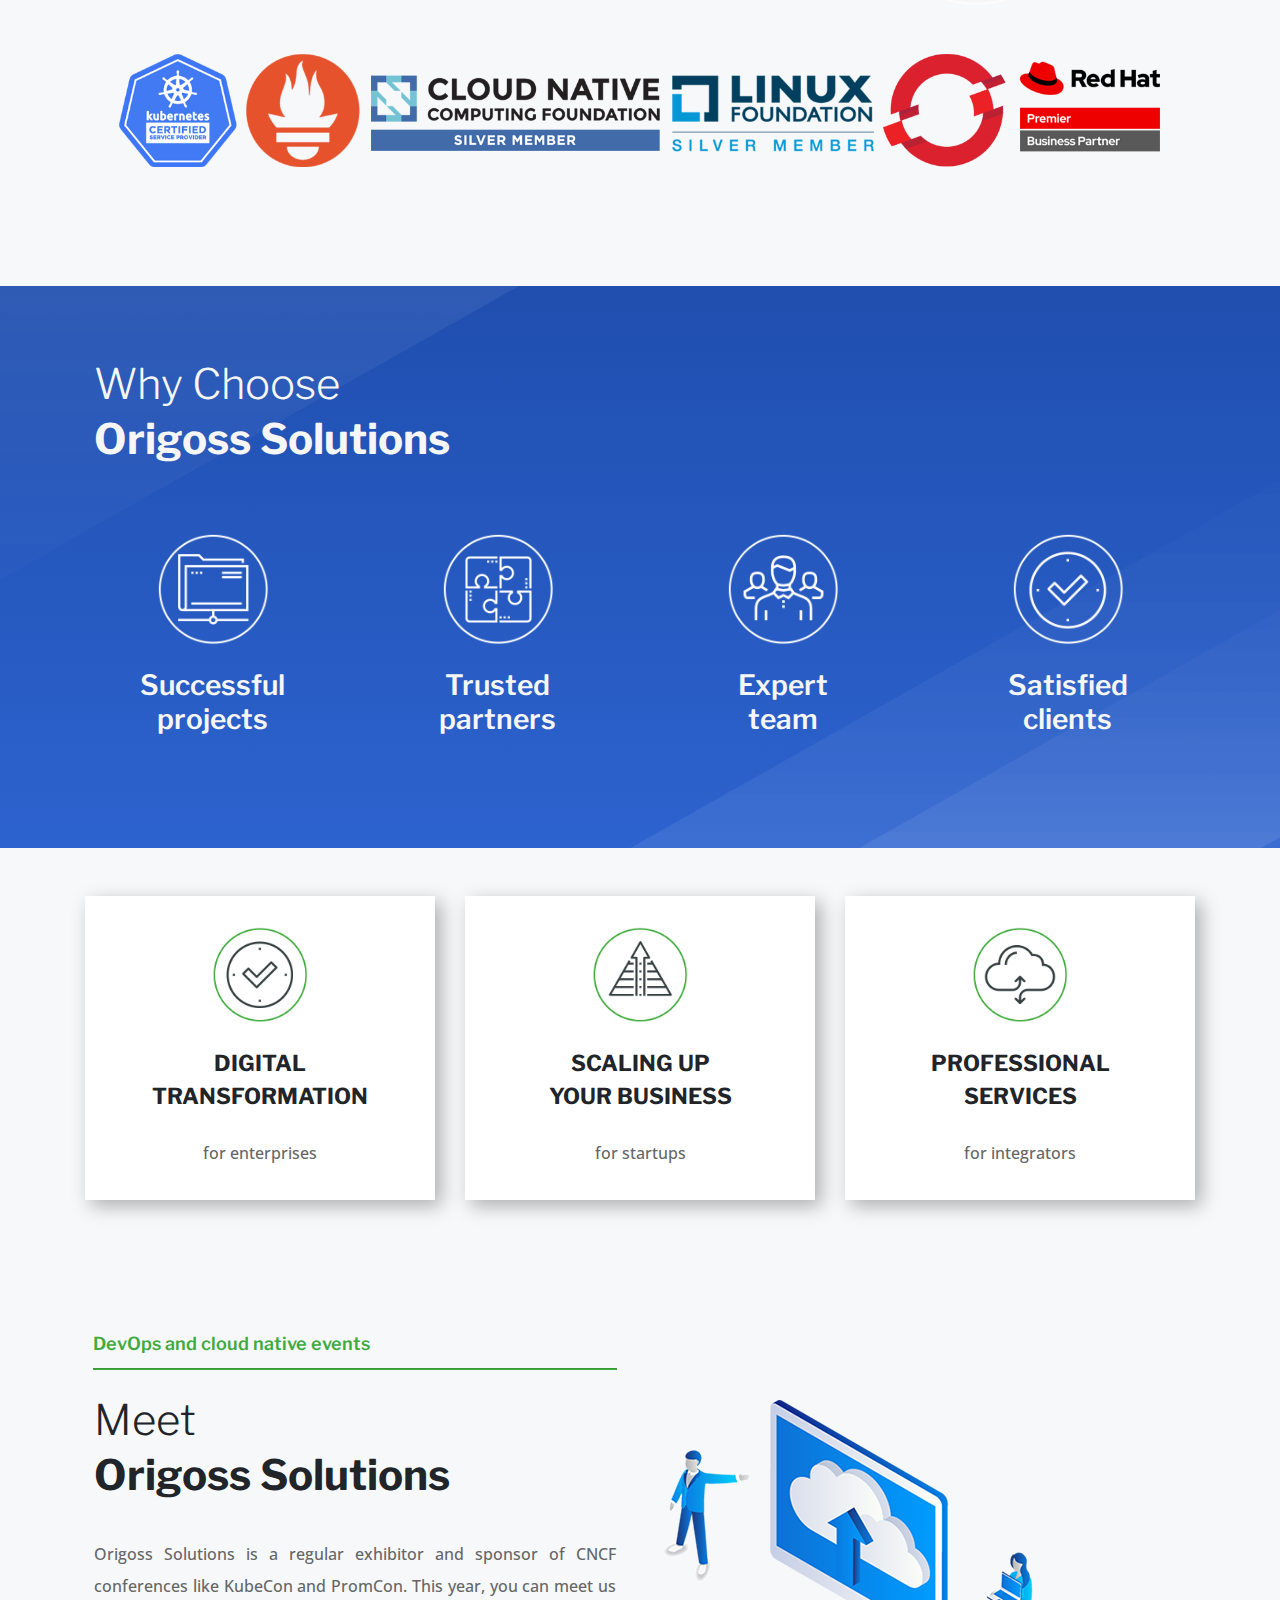
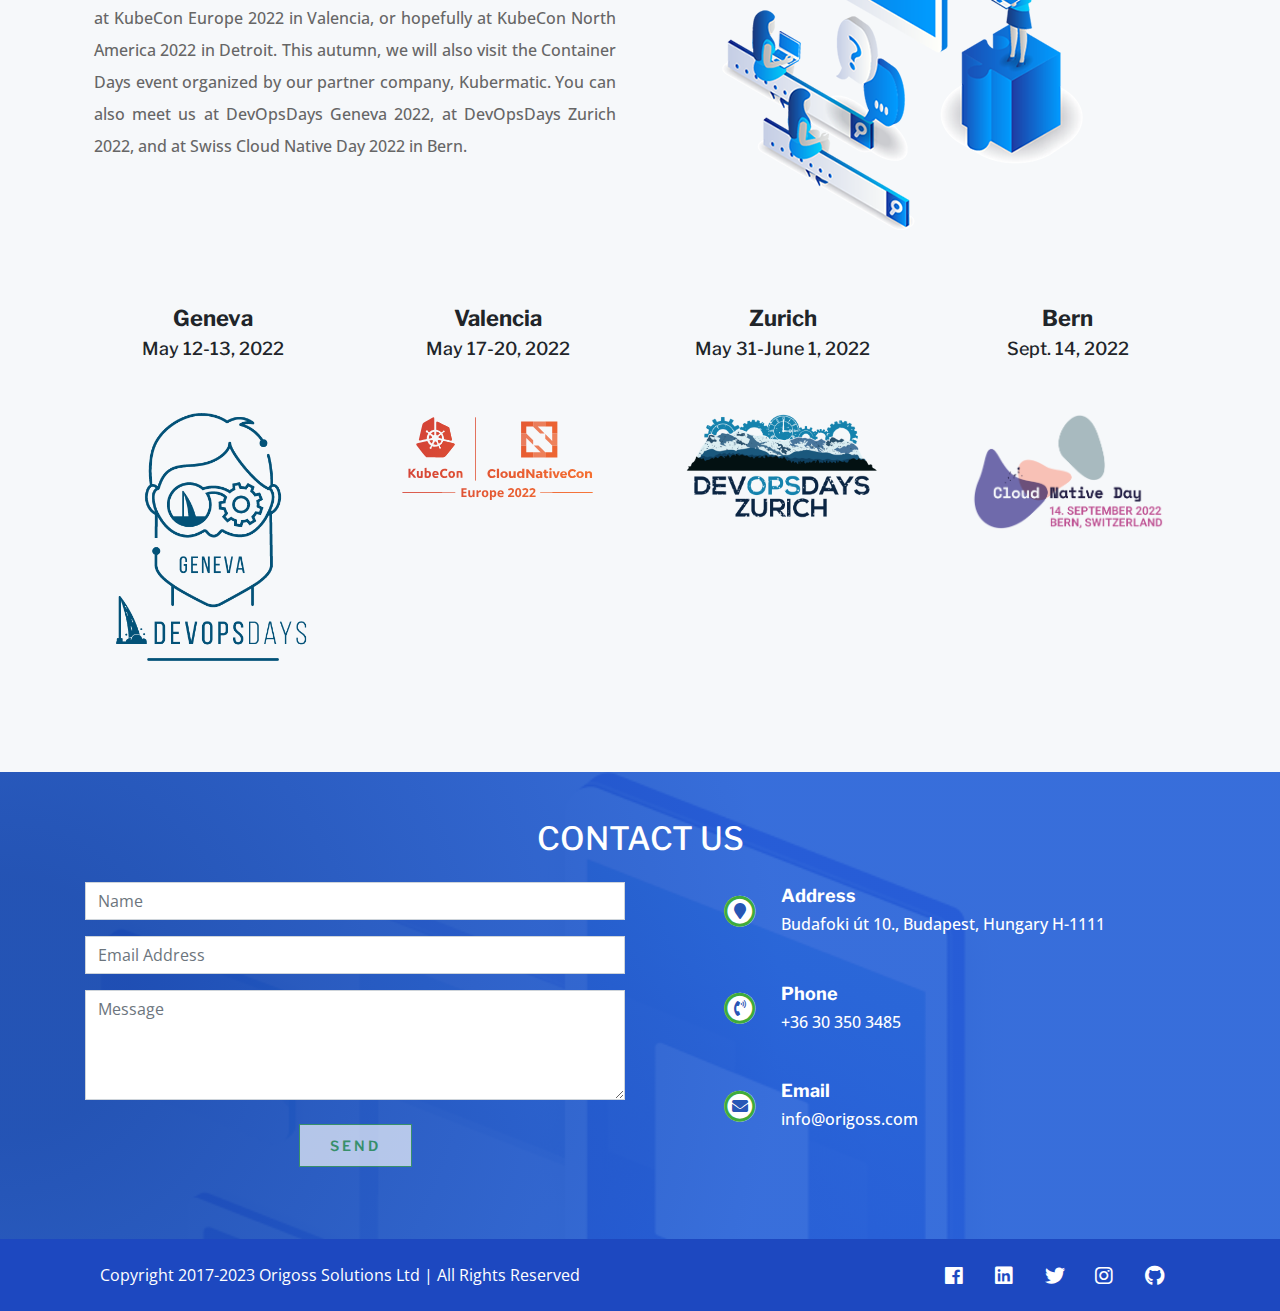
==== commit 34efbb85: "Fix deprecation warning" ====
--- a/index.html
+++ b/index.html
@@ -1,12 +1,138 @@
-<!doctype html><html lang=en-us><head><meta name=theme content="Syna"><meta name=theme-version content="v0.17.3"><meta name=theme-url content="https://syna.okkur.org"><meta name=theme-description content="Highly customizable open source theme for Hugo based static websites"><meta name=theme-author content="Okkur Labs"><meta name=theme-author-url content="https://about.okkur.org"><meta charset=utf-8><meta name=viewport content="width=device-width,initial-scale=1,shrink-to-fit=no"><meta name=google content="notranslate"><meta name=apple-mobile-web-app-capable content="yes"><meta name=apple-mobile-web-app-status-bar-style content="black"><meta name=description content="Origoss Solutions Ltd."><meta property="og:title" content="Origoss Solutions"><meta property="og:description" content="Origoss Solutions Ltd."><meta property="og:type" content="website"><meta property="og:url" content="/"><meta property="og:updated_time" content="2020-12-22T17:25:27+01:00"><meta name=twitter:card content="summary_large_image"><meta name=twitter:title content="Origoss Solutions"><meta name=twitter:description content="Origoss Solutions Ltd."><meta name=twitter:url content="/"><meta property="og:image" content><meta name=twitter:image content><meta name=author content="Origoss Solutions Ltd."><meta name=generator content="Hugo 0.74.1"><title>Origoss Solutions</title><style>.mx-0{margin-left:0!important;margin-right:0!important}@-ms-viewport{width: device-width; }html{box-sizing:border-box;scroll-behavior:smooth;-ms-overflow-style:scrollbar}*,*::before,*::after{box-sizing:inherit}.container{width:100%;padding-right:15px;padding-left:15px;margin-right:auto;margin-left:auto;max-width:540px;max-width:720px;max-width:960px;max-width:1140px}.container-fluid{width:100%;padding-right:15px;padding-left:15px;margin-right:auto;margin-left:auto}.row{display:flex;flex-wrap:wrap;margin-right:-15px;margin-left:-15px}.no-gutters{margin-right:0;margin-left:0}.no-gutters>.col,.no-gutters>[class*=col-]{padding-right:0;padding-left:0}.col-1,.col-2,.col-3,.col-4,.col-5,.col-6,.col-7,.col-8,.col-9,.col-10,.col-11,.col-12,.col,.col-auto{position:relative;width:100%;min-height:1px;padding-right:15px;padding-left:15px}.col{flex-basis:0;flex-grow:1;max-width:100%}.col-auto{flex:0 0 auto;width:auto;max-width:none}.col-1{flex:0 0 8.33333%;max-width:8.33333%}.col-2{flex:0 0 16.66667%;max-width:16.66667%}.col-3{flex:0 0 25%;max-width:25%}.col-4{flex:0 0 33.33333%;max-width:33.33333%}.col-5{flex:0 0 41.66667%;max-width:41.66667%}.col-6{flex:0 0 50%;max-width:50%}.col-7{flex:0 0 58.33333%;max-width:58.33333%}.col-8{flex:0 0 66.66667%;max-width:66.66667%}.col-9{flex:0 0 75%;max-width:75%}.col-10{flex:0 0 83.33333%;max-width:83.33333%}.col-11{flex:0 0 91.66667%;max-width:91.66667%}.col-12{flex:0 0 100%;max-width:100%}.order-first{order:-1}.order-last{order:13}.order-0{order:0}.order-1{order:1}.order-2{order:2}.order-3{order:3}.order-4{order:4}.order-5{order:5}.order-6{order:6}.order-7{order:7}.order-8{order:8}.order-9{order:9}.order-10{order:10}.order-11{order:11}.order-12{order:12}.offset-1{margin-left:8.33333%}.offset-2{margin-left:16.66667%}.offset-3{margin-left:25%}.offset-4{margin-left:33.33333%}.offset-5{margin-left:41.66667%}.offset-6{margin-left:50%}.offset-7{margin-left:58.33333%}.offset-8{margin-left:66.66667%}.offset-9{margin-left:75%}.offset-10{margin-left:83.33333%}.offset-11{margin-left:91.66667%}.d-none{display:none!important}.d-inline{display:inline!important}.d-inline-block{display:inline-block!important}.d-block{display:block!important}.d-table{display:table!important}.d-table-row{display:table-row!important}.d-table-cell{display:table-cell!important}.d-flex{display:flex!important}.d-inline-flex{display:inline-flex!important}@media print{.d-print-none{display:none!important}.d-print-inline{display:inline!important}.d-print-inline-block{display:inline-block!important}.d-print-block{display:block!important}.d-print-table{display:table!important}.d-print-table-row{display:table-row!important}.d-print-table-cell{display:table-cell!important}.d-print-flex{display:flex!important}.d-print-inline-flex{display:inline-flex!important}}.flex-row{flex-direction:row!important}.flex-column{flex-direction:column!important}.flex-row-reverse{flex-direction:row-reverse!important}.flex-column-reverse{flex-direction:column-reverse!important}.flex-wrap{flex-wrap:wrap!important}.flex-nowrap{flex-wrap:nowrap!important}.flex-wrap-reverse{flex-wrap:wrap-reverse!important}.flex-fill{flex:1 1 auto!important}.flex-grow-0{flex-grow:0!important}.flex-grow-1{flex-grow:1!important}.flex-shrink-0{flex-shrink:0!important}.flex-shrink-1{flex-shrink:1!important}.justify-content-start{justify-content:flex-start!important}.justify-content-end{justify-content:flex-end!important}.justify-content-center{justify-content:center!important}.justify-content-between{justify-content:space-between!important}.justify-content-around{justify-content:space-around!important}.align-items-start{align-items:flex-start!important}.align-items-end{align-items:flex-end!important}.align-items-center{align-items:center!important}.align-items-baseline{align-items:baseline!important}.align-items-stretch{align-items:stretch!important}.align-content-start{align-content:flex-start!important}.align-content-end{align-content:flex-end!important}.align-content-center{align-content:center!important}.align-content-between{align-content:space-between!important}.align-content-around{align-content:space-around!important}.align-content-stretch{align-content:stretch!important}.align-self-auto{align-self:auto!important}.align-self-start{align-self:flex-start!important}.align-self-end{align-self:flex-end!important}.align-self-center{align-self:center!important}.align-self-baseline{align-self:baseline!important}.align-self-stretch{align-self:stretch!important}</style><link href=/style.min.14f757fa7da48bc2feb01ab8e831427b3393af3ca850e3b95c50b311d5846eff.css rel=stylesheet><link rel=preload href=/fonts/fa-solid-900.woff2 as=font type=font/woff2 crossorigin><link rel=preload href=/fonts/fa-brands-400.woff2 as=font type=font/woff2 crossorigin><link rel="shortcut icon" type=image/x-icon href=favicon.ico><link rel=icon type=image/x-icon href=/favicon.ico><link rel=icon href=/favicon_144.png><link rel=apple-touch-icon-precomposed href=/favicon_144.png><script>window.syna={};</script><script src=/scripts/syna-head.min.0757f18970a0a32d5acac5a2accc5fe82f787821866c545d9ed17ca765f291a3.js></script><link rel=stylesheet href=/><link href="https://fonts.googleapis.com/css?family=Libre+Franklin:300,600,700|Open+Sans:400&display=swap" rel=stylesheet><meta name=viewport content="width=device-width,initial-scale=1"><style>#more_sol1p2{display:none}#more_sol1p3{display:none}#more_sol1p4{display:none}#more_sol1p5{display:none}#more_sol2p2{display:none}#more_sol2p3{display:none}#more_sol2p4{display:none}#more_sol2p5{display:none}#more_sol3p2{display:none}#more_sol3p3{display:none}#more_ref1p1{display:none}#more_ref1p2{display:none}#more_ref2p1{display:none}#more_ref2p2{display:none}#more_ref3p1{display:none}#more_ref3p2{display:none}#more_ref4p1{display:none}#more_ref4p2{display:none}#more_ref5p1{display:none}#more_ref5p2{display:none}#more_ref6p1{display:none}#more_ref6p2{display:none}#more_ref7p1{display:none}#more_ref7p2{display:none}#more_ref8p1{display:none}#more_ref8p2{display:none}#more_ref9p1{display:none}#more_ref9p2{display:none}#more_ref10p1{display:none}#more_ref10p2{display:none}#more_ref11p1{display:none}#more_ref11p2{display:none}</style><script>function onSubmit(token){document.getElementById("defaultContact").submit();}</script><script type=text/javascript>var onloadCallback=function(){grecaptcha.render('html_element',{'sitekey':'6LdYrYUaAAAAADn5wheiBkFPlSoQb-eBHGSs32ln','badge':'inline','size':'invisible','callback':'onSubmit'});};</script></head><body class=bg-light><nav class="overlay fragment navbar navbar-expand-lg py-2 scroll-spy bg-light navbar-light" id=nav role=navigation style=position:sticky;top:0;z-index:10000!important><div class=container><a class="navbar-brand py-0" href=/#><img src=/images/logo.svg height=35 class="d-inline-block align-top" alt="Origoss Solutions"></a>
+<!doctype html><html lang=en-us><head><meta name=theme content="Syna"><meta name=theme-version content="v0.17.3"><meta name=theme-url content="https://syna.okkur.org"><meta name=theme-description content="Highly customizable open source theme for Hugo based static websites"><meta name=theme-author content="Okkur Labs"><meta name=theme-author-url content="https://about.okkur.org"><meta charset=utf-8><meta name=viewport content="width=device-width,initial-scale=1,shrink-to-fit=no"><meta name=google content="notranslate"><meta name=apple-mobile-web-app-capable content="yes"><meta name=apple-mobile-web-app-status-bar-style content="black"><meta name=description content="Origoss Solutions Ltd."><meta property="og:title" content="Origoss Solutions"><meta property="og:description" content="Origoss Solutions Ltd."><meta property="og:type" content="website"><meta property="og:url" content="/"><meta name=twitter:card content="summary_large_image"><meta name=twitter:title content="Origoss Solutions"><meta name=twitter:description content="Origoss Solutions Ltd."><meta name=twitter:url content="/"><meta property="og:image" content><meta name=twitter:image content><meta name=author content="Origoss Solutions Ltd."><meta name=generator content="Hugo 0.112.3"><title>Origoss Solutions</title><style>.mx-0{margin-left:0!important;margin-right:0!important}@-ms-viewport{width: device-width; }html{box-sizing:border-box;scroll-behavior:smooth;-ms-overflow-style:scrollbar}*,*::before,*::after{box-sizing:inherit}.container{width:100%;padding-right:15px;padding-left:15px;margin-right:auto;margin-left:auto;max-width:540px;max-width:720px;max-width:960px;max-width:1140px}.container-fluid{width:100%;padding-right:15px;padding-left:15px;margin-right:auto;margin-left:auto}.row{display:flex;flex-wrap:wrap;margin-right:-15px;margin-left:-15px}.no-gutters{margin-right:0;margin-left:0}.no-gutters>.col,.no-gutters>[class*=col-]{padding-right:0;padding-left:0}.col-1,.col-2,.col-3,.col-4,.col-5,.col-6,.col-7,.col-8,.col-9,.col-10,.col-11,.col-12,.col,.col-auto{position:relative;width:100%;min-height:1px;padding-right:15px;padding-left:15px}.col{flex-basis:0;flex-grow:1;max-width:100%}.col-auto{flex:none;width:auto;max-width:none}.col-1{flex:0 0 8.33333%;max-width:8.33333%}.col-2{flex:0 0 16.66667%;max-width:16.66667%}.col-3{flex:0 0 25%;max-width:25%}.col-4{flex:0 0 33.33333%;max-width:33.33333%}.col-5{flex:0 0 41.66667%;max-width:41.66667%}.col-6{flex:0 0 50%;max-width:50%}.col-7{flex:0 0 58.33333%;max-width:58.33333%}.col-8{flex:0 0 66.66667%;max-width:66.66667%}.col-9{flex:0 0 75%;max-width:75%}.col-10{flex:0 0 83.33333%;max-width:83.33333%}.col-11{flex:0 0 91.66667%;max-width:91.66667%}.col-12{flex:0 0 100%;max-width:100%}.order-first{order:-1}.order-last{order:13}.order-0{order:0}.order-1{order:1}.order-2{order:2}.order-3{order:3}.order-4{order:4}.order-5{order:5}.order-6{order:6}.order-7{order:7}.order-8{order:8}.order-9{order:9}.order-10{order:10}.order-11{order:11}.order-12{order:12}.offset-1{margin-left:8.33333%}.offset-2{margin-left:16.66667%}.offset-3{margin-left:25%}.offset-4{margin-left:33.33333%}.offset-5{margin-left:41.66667%}.offset-6{margin-left:50%}.offset-7{margin-left:58.33333%}.offset-8{margin-left:66.66667%}.offset-9{margin-left:75%}.offset-10{margin-left:83.33333%}.offset-11{margin-left:91.66667%}.d-none{display:none!important}.d-inline{display:inline!important}.d-inline-block{display:inline-block!important}.d-block{display:block!important}.d-table{display:table!important}.d-table-row{display:table-row!important}.d-table-cell{display:table-cell!important}.d-flex{display:flex!important}.d-inline-flex{display:inline-flex!important}@media print{.d-print-none{display:none!important}.d-print-inline{display:inline!important}.d-print-inline-block{display:inline-block!important}.d-print-block{display:block!important}.d-print-table{display:table!important}.d-print-table-row{display:table-row!important}.d-print-table-cell{display:table-cell!important}.d-print-flex{display:flex!important}.d-print-inline-flex{display:inline-flex!important}}.flex-row{flex-direction:row!important}.flex-column{flex-direction:column!important}.flex-row-reverse{flex-direction:row-reverse!important}.flex-column-reverse{flex-direction:column-reverse!important}.flex-wrap{flex-wrap:wrap!important}.flex-nowrap{flex-wrap:nowrap!important}.flex-wrap-reverse{flex-wrap:wrap-reverse!important}.flex-fill{flex:auto!important}.flex-grow-0{flex-grow:0!important}.flex-grow-1{flex-grow:1!important}.flex-shrink-0{flex-shrink:0!important}.flex-shrink-1{flex-shrink:1!important}.justify-content-start{justify-content:flex-start!important}.justify-content-end{justify-content:flex-end!important}.justify-content-center{justify-content:center!important}.justify-content-between{justify-content:space-between!important}.justify-content-around{justify-content:space-around!important}.align-items-start{align-items:flex-start!important}.align-items-end{align-items:flex-end!important}.align-items-center{align-items:center!important}.align-items-baseline{align-items:baseline!important}.align-items-stretch{align-items:stretch!important}.align-content-start{align-content:flex-start!important}.align-content-end{align-content:flex-end!important}.align-content-center{align-content:center!important}.align-content-between{align-content:space-between!important}.align-content-around{align-content:space-around!important}.align-content-stretch{align-content:stretch!important}.align-self-auto{align-self:auto!important}.align-self-start{align-self:flex-start!important}.align-self-end{align-self:flex-end!important}.align-self-center{align-self:center!important}.align-self-baseline{align-self:baseline!important}.align-self-stretch{align-self:stretch!important}</style><link href="/style.min.af2f6274315460f87cc5b85777c5d7d247b38de48171a79d40038cd26d65da83.css" rel=stylesheet><link rel=preload href=/fonts/fa-solid-900.woff2 as=font type=font/woff2 crossorigin><link rel=preload href=/fonts/fa-brands-400.woff2 as=font type=font/woff2 crossorigin><link rel="shortcut icon" type=image/x-icon href=favicon.ico><link rel=icon type=image/x-icon href=/favicon.ico><link rel=icon href=/favicon_144.png><link rel=apple-touch-icon-precomposed href=/favicon_144.png><script>window.syna={}</script><script src=/scripts/syna-head.min.9ee90396616b6059c9e1c90197e06fdbc4359b8d6edb72666995829339619185.js></script>
+<link rel=stylesheet href=/><link href="https://fonts.googleapis.com/css?family=Libre+Franklin:300,600,700|Open+Sans:400&display=swap" rel=stylesheet><meta name=viewport content="width=device-width,initial-scale=1"><style>#more_sol1p2{display:none}#more_sol1p3{display:none}#more_sol1p4{display:none}#more_sol1p5{display:none}#more_sol2p2{display:none}#more_sol2p3{display:none}#more_sol2p4{display:none}#more_sol2p5{display:none}#more_sol3p2{display:none}#more_sol3p3{display:none}#more_ref1p1{display:none}#more_ref1p2{display:none}#more_ref2p1{display:none}#more_ref2p2{display:none}#more_ref3p1{display:none}#more_ref3p2{display:none}#more_ref4p1{display:none}#more_ref4p2{display:none}#more_ref5p1{display:none}#more_ref5p2{display:none}#more_ref6p1{display:none}#more_ref6p2{display:none}#more_ref7p1{display:none}#more_ref7p2{display:none}#more_ref8p1{display:none}#more_ref8p2{display:none}#more_ref9p1{display:none}#more_ref9p2{display:none}#more_ref10p1{display:none}#more_ref10p2{display:none}#more_ref11p1{display:none}#more_ref11p2{display:none}</style><script>function onSubmit(){document.getElementById("defaultContact").submit()}</script><script type=text/javascript>var onloadCallback=function(){grecaptcha.render("html_element",{sitekey:"6LdYrYUaAAAAADn5wheiBkFPlSoQb-eBHGSs32ln",badge:"inline",size:"invisible",callback:"onSubmit"})}</script></head><body class=bg-light><nav class="overlay fragment navbar navbar-expand-lg py-2 scroll-spy bg-light navbar-light" id=nav role=navigation style=position:sticky;top:0;z-index:10000!important><div class=container><a class="navbar-brand py-0" href=/#><img src=/images/logo.svg height=35 class="d-inline-block align-top" alt="Origoss Solutions"></a>
 <button class=navbar-toggler type=button data-toggle=collapse data-target=#navbarCollapse aria-controls=navbarCollapse aria-expanded=false aria-label="Toggle navigation">
-<span class=navbar-toggler-icon></span></button><div class="navbar-collapse justify-content-end collapse show" id=navbarCollapse><ul class=navbar-nav><li class=nav-item><a class="nav-link active default-active" href=/>Home</a></li><li class=nav-item><a class=nav-link href=/solutions>Solutions</a></li><li class=nav-item><a class=nav-link href=/services>Services</a></li><li class=nav-item><a class=nav-link href=/expertise>Expertise</a></li><li class=nav-item><a class=nav-link href=/references>References</a></li><li class=nav-item><a class=nav-link href=/about>About us</a></li></ul></div></div></nav><div class="scroll-to-top bg-primary has-font-icon" title="Back to top"><i class="fas fa-angle-up"></i><span class=sr-only>Back to top</span></div><style>:root{--header-height: 56px}</style><header id=hero class="fragment hero"><div style="background-size:cover;background-position:50%;background-blend-mode:overlay;background-color:inherit;background-image:linear-gradient(to bottom,rgba(25,75,177,0.95) 0%,rgba(35,95,215,0.9) 91%),url(/images/coding-background-texture.png)!important" class="jumbotron text-center header-image mb-0"><div id=hero-particles-js class="hero-particles particles-js"></div><div class=container><div class=row><div class=col-md-6><div class="hero-title-container row justify-content-start align-items-start text-left p-4"><h2 class="mt-0 mb-0 text-secondary" style=line-height:2em;margin-top:0;font-weight:300;padding-bottom:10px><span class=hero_header>Cloud Native<br><strong style=font-weight:700>Services</strong></span></h2></div><div class="hero-subtitle-container row justify-content-start align-items-start text-left p-4"><div class=text-secondary><span style=font-size:125%;line-height:2em;color:light;font-weight:500>We are cloud native experts, providing professional cloud-based services including consulting, systems integration, support, and training.</span></div></div></div><div class=col-md-6><div class="hero-image-container row justify-content-center align-items-start"><img class="hero-image overlay img-fluid" src=/images/Home_header.png alt="Cloud Native" style=max-width:83%;margin-top:-20px!important;text-align:left;margin-left:0></img></div></div></div></div><div class=hero-buttons></div></div></header><script>var fragmentName="hero";window.syna.api.register("hero","hero-"+fragmentName,{selector:"hero-particles-js",config:JSON.parse("{\n  \"particles\": {\n    \"number\": {\n      \"value\": 80,\n      \"density\": {\n        \"enable\": true,\n        \"value_area\": 800\n      }\n    },\n    \"color\": {\n      \"value\": \"#ffffff\"\n    },\n    \"shape\": {\n      \"type\": \"circle\",\n      \"stroke\": {\n        \"width\": 0,\n        \"color\": \"#000000\"\n      },\n      \"polygon\": {\n        \"nb_sides\": 5\n      },\n      \"image\": {\n        \"src\": \"img/github.svg\",\n        \"width\": 100,\n        \"height\": 100\n      }\n    },\n    \"opacity\": {\n      \"value\": 0.5,\n      \"random\": false,\n      \"anim\": {\n        \"enable\": false,\n        \"speed\": 1,\n        \"opacity_min\": 0.1,\n        \"sync\": false\n      }\n    },\n    \"size\": {\n      \"value\": 3,\n      \"random\": true,\n      \"anim\": {\n        \"enable\": false,\n        \"speed\": 40,\n        \"size_min\": 0.1,\n        \"sync\": false\n      }\n    },\n    \"line_linked\": {\n      \"enable\": true,\n      \"distance\": 150,\n      \"color\": \"#ffffff\",\n      \"opacity\": 0.4,\n      \"width\": 1\n    },\n    \"move\": {\n      \"enable\": true,\n      \"speed\": 6,\n      \"direction\": \"none\",\n      \"random\": false,\n      \"straight\": false,\n      \"out_mode\": \"out\",\n      \"bounce\": false,\n      \"attract\": {\n        \"enable\": false,\n        \"rotateX\": 600,\n        \"rotateY\": 1200\n      }\n    }\n  },\n  \"interactivity\": {\n    \"detect_on\": \"canvas\",\n    \"events\": {\n      \"onhover\": {\n        \"enable\": false,\n        \"mode\": \"repulse\"\n      },\n      \"onclick\": {\n        \"enable\": false,\n        \"mode\": \"push\"\n      },\n      \"resize\": true\n    },\n    \"modes\": {\n      \"grab\": {\n        \"distance\": 400,\n        \"line_linked\": {\n          \"opacity\": 1\n        }\n      },\n      \"bubble\": {\n        \"distance\": 400,\n        \"size\": 40,\n        \"duration\": 2,\n        \"opacity\": 8,\n        \"speed\": 3\n      },\n      \"repulse\": {\n        \"distance\": 200,\n        \"duration\": 0.4\n      },\n      \"push\": {\n        \"particles_nb\": 4\n      },\n      \"remove\": {\n        \"particles_nb\": 2\n      }\n    }\n  },\n  \"retina_detect\": true\n}\n"),});</script><section id=services_items class=fragment><div class="container-fluid bg-light"><div class="container py-5"><div class="row align-items-stretch items"><div class=col-md-3 style=margin-bottom:32px><table style=width:100%;height:100%><tr style="height:100%;border-left:4px;margin:0;border-collapse:separate;border-spacing:0;background-color:#fff;box-shadow:6px 6px 18px 0 rgba(0,0,0,.3)"><td width=100% height=100% valign=top><div style=margin:30px><center><a href=/services/#consulting><img src=/images/services_icon_1.png height=96px></a></center><br><a href=/services/#consulting style=text-decoration:none;color:#000><h4 class=text-body style="line-height:1.5em;margin:0;padding:0;border:0;outline:0;font-size:22px;vertical-align:baseline;background:0 0;text-align:center;font-weight:700">CONSULTING<br>SERVICES</h4></a><br><div class=text-body><span style=font-size:100%;line-height:2em;color:#666;font-weight:500><p align=center>develop an effective cloud native strategy</span></div><center></center></div></td></tr></table></div><div class=col-md-3 style=margin-bottom:32px><table style=width:100%;height:100%><tr style="height:100%;border-left:4px;margin:0;border-collapse:separate;border-spacing:0;background-color:#fff;box-shadow:6px 6px 18px 0 rgba(0,0,0,.3)"><td width=100% height=100% valign=top><div style=margin:30px><center><a href=/services/#systems_integration><img src=/images/services_icon_2.png height=96px></a></center><br><a href=/services/#systems_integration style=text-decoration:none;color:#000><h4 class=text-body style="line-height:1.5em;margin:0;padding:0;border:0;outline:0;font-size:22px;vertical-align:baseline;background:0 0;text-align:center;font-weight:700">SYSTEMS<br>INTEGRATION</h4></a><br><div class=text-body><span style=font-size:100%;line-height:2em;color:#666;font-weight:500><p align=center>build a platform<br>that suits you best</span></div><center></center></div></td></tr></table></div><div class=col-md-3 style=margin-bottom:32px><table style=width:100%;height:100%><tr style="height:100%;border-left:4px;margin:0;border-collapse:separate;border-spacing:0;background-color:#fff;box-shadow:6px 6px 18px 0 rgba(0,0,0,.3)"><td width=100% height=100% valign=top><div style=margin:30px><center><a href=/services/#systems_support><img src=/images/services_icon_3.png height=96px></a></center><br><a href=/services/#systems_support style=text-decoration:none;color:#000><h4 class=text-body style="line-height:1.5em;margin:0;padding:0;border:0;outline:0;font-size:22px;vertical-align:baseline;background:0 0;text-align:center;font-weight:700">SYSTEMS<br>SUPPORT</h4></a><br><div class=text-body><span style=font-size:100%;line-height:2em;color:#666;font-weight:500><p align=center>operate your business applications reliably</span></div><center></center></div></td></tr></table></div><div class=col-md-3 style=margin-bottom:32px><table style=width:100%;height:100%><tr style="height:100%;border-left:4px;margin:0;border-collapse:separate;border-spacing:0;background-color:#fff;box-shadow:6px 6px 18px 0 rgba(0,0,0,.3)"><td width=100% height=100% valign=top><div style=margin:30px><center><a href=/services/#training><img src=/images/services_icon_4.png height=96px></a></center><br><a href=/services/#training style=text-decoration:none;color:#000><h4 class=text-body style="line-height:1.5em;margin:0;padding:0;border:0;outline:0;font-size:22px;vertical-align:baseline;background:0 0;text-align:center;font-weight:700">PROFESSIONAL<br>TRAINING</h4></a><br><div class=text-body><span style=font-size:100%;line-height:2em;color:#666;font-weight:500><p align=center>deepen your cloud<br>native expertise</span></div><center></center></div></td></tr></table></div></div></div></div></section><section id=partners_items class=fragment><div class="container-fluid bg-light"><div class="container py-5"><div class="row align-items-stretch items"><div class=col-md-6 style=margin-bottom:0><h6 style=color:#3fab3c;margin-left:8px;margin-right:8px;font-weight:600;font-size:18px;line-height:1.8em;margin-top:0>DevOps and cloud native</h6><hr style=height:1px;border-width:color;0:#3fab3c;background-color:#3fab3c;margin-top:0;margin-left:8px;margin-right:8px;margin-bottom:0></hr><div class="row justify-content-start text-left p-4"><h2 class="mt-0 mb-0 text-body" style=line-height:1.6em;margin-top:0;font-weight:300;padding-bottom:10px><span class=items_header>Trusted<br><strong style=font-weight:700>Partners</strong></span></h2></div><div class="row justify-content-start text-center px-4"><div class=text-body><span style=font-size:100%;line-height:2em;color:#666;font-weight:500><p align=justify>Because of the extensive acceptance of open-source solutions, we believe in further expansion of cloud native technologies. We have therefore been focusing on them by establishing partnerships with the leading members in this field, obtaining certifications on state-of-the-art technologies, and actively participating in the open-source community.</span></div></div></div><div class=col-md-6 style=margin-bottom:0><img src=/images/Partners.png alt class="img-fluid p-2" style=margin-top:64px></div><div class=col-md-12 style=margin-bottom:32px><table style=width:100%;height:100%><tr style=height:100%;border-left:4px;margin:0;border-collapse:separate;border-spacing:0><td width=100% height=100% valign=top><div style=margin:30px><center><img src=/images/partners%20-%20solutions.png height=100% width=100%>
-</center><center></center></div></td></tr></table></div></div></div></div></section><section id=why_us_items class=fragment><div class=container-fluid style="background-size:100%;background-position:100% 0;background-repeat:no-repeat;background-blend-mode:overlay;background-color:inherit;background-image:linear-gradient(to bottom,rgba(25,75,177,0.95) 0%,rgba(35,95,215,0.9) 100%),url(/images/coding-background-texture.png)!important"><div class="container py-5"><div class="row align-items-stretch items"><div class=col-md-6 style=margin-bottom:0><div class="row justify-content-start text-left p-4"><h2 class="mt-0 mb-0 text-secondary" style=line-height:1.6em;margin-top:0;font-weight:300;padding-bottom:10px><span class=items_header>Why Choose<br><strong style=font-weight:700>Origoss Solutions</strong></span></h2></div></div><div class=col-md-6 style=margin-bottom:0></div><div class=col-md-3 style=margin-bottom:32px><table style=width:100%;height:100%><tr style=height:100%;border-left:4px;margin:0;border-collapse:separate;border-spacing:0><td width=100% height=100% valign=top><div style=margin:30px><center><a href=/references/#case_studies><img src=/images/whyOrogossIcon3.png height=112px></a></center><br><a href=/references/#case_studies style=text-decoration:none;color:#000><h4 class=text-secondary style="line-height:1.2em;margin:0;padding:0;border:0;outline:0;font-size:28px;vertical-align:baseline;background:0 0;text-align:center;font-weight:600">Successful<br>projects</h4></a><center></center></div></td></tr></table></div><div class=col-md-3 style=margin-bottom:32px><table style=width:100%;height:100%><tr style=height:100%;border-left:4px;margin:0;border-collapse:separate;border-spacing:0><td width=100% height=100% valign=top><div style=margin:30px><center><a href=/expertise/#partners><img src=/images/whyOrogossIcon2.png height=112px></a></center><br><a href=/expertise/#partners style=text-decoration:none;color:#000><h4 class=text-secondary style="line-height:1.2em;margin:0;padding:0;border:0;outline:0;font-size:28px;vertical-align:baseline;background:0 0;text-align:center;font-weight:600">Trusted<br>partners</h4></a><center></center></div></td></tr></table></div><div class=col-md-3 style=margin-bottom:32px><table style=width:100%;height:100%><tr style=height:100%;border-left:4px;margin:0;border-collapse:separate;border-spacing:0><td width=100% height=100% valign=top><div style=margin:30px><center><a href=/about/#who_we_are><img src=/images/whyOrogossIcon4.png height=112px></a></center><br><a href=/about/#who_we_are style=text-decoration:none;color:#000><h4 class=text-secondary style="line-height:1.2em;margin:0;padding:0;border:0;outline:0;font-size:28px;vertical-align:baseline;background:0 0;text-align:center;font-weight:600">Expert<br>team</h4></a><center></center></div></td></tr></table></div><div class=col-md-3 style=margin-bottom:32px><table style=width:100%;height:100%><tr style=height:100%;border-left:4px;margin:0;border-collapse:separate;border-spacing:0><td width=100% height=100% valign=top><div style=margin:30px><center><a href=/references/#><img src=/images/whyOrogossIcon1.png height=112px></a></center><br><a href=/references/# style=text-decoration:none;color:#000><h4 class=text-secondary style="line-height:1.2em;margin:0;padding:0;border:0;outline:0;font-size:28px;vertical-align:baseline;background:0 0;text-align:center;font-weight:600">Satisfied<br>clients</h4></a><center></center></div></td></tr></table></div></div></div></div></section><section id=solutions_items class=fragment><div class="container-fluid bg-light"><div class="container py-5"><div class="row align-items-stretch items"><div class=col-md-4 style=margin-bottom:32px><table style=width:100%;height:100%><tr style="height:100%;border-left:4px;margin:0;border-collapse:separate;border-spacing:0;background-color:#fff;box-shadow:6px 6px 18px 0 rgba(0,0,0,.3)"><td width=100% height=100% valign=top><div style=margin:30px><center><a href=/solutions/#digital_transformation_for_enterprises><img src=/images/solutions_icon_1.png height=96px></a></center><br><a href=/solutions/#digital_transformation_for_enterprises style=text-decoration:none;color:#000><h4 class=text-body style="line-height:1.5em;margin:0;padding:0;border:0;outline:0;font-size:22px;vertical-align:baseline;background:0 0;text-align:center;font-weight:700">DIGITAL<br>TRANSFORMATION</h4></a><br><div class=text-body><span style=font-size:100%;line-height:2em;color:#666;font-weight:500><p align=center>for enterprises</span></div><center></center></div></td></tr></table></div><div class=col-md-4 style=margin-bottom:32px><table style=width:100%;height:100%><tr style="height:100%;border-left:4px;margin:0;border-collapse:separate;border-spacing:0;background-color:#fff;box-shadow:6px 6px 18px 0 rgba(0,0,0,.3)"><td width=100% height=100% valign=top><div style=margin:30px><center><a href=/solutions/#scaling_up_business_for_startups><img src=/images/solutions_icon_2.png height=96px></a></center><br><a href=/solutions/#scaling_up_business_for_startups style=text-decoration:none;color:#000><h4 class=text-body style="line-height:1.5em;margin:0;padding:0;border:0;outline:0;font-size:22px;vertical-align:baseline;background:0 0;text-align:center;font-weight:700">SCALING UP<br>YOUR BUSINESS</h4></a><br><div class=text-body><span style=font-size:100%;line-height:2em;color:#666;font-weight:500><p align=center>for startups</span></div><center></center></div></td></tr></table></div><div class=col-md-4 style=margin-bottom:32px><table style=width:100%;height:100%><tr style="height:100%;border-left:4px;margin:0;border-collapse:separate;border-spacing:0;background-color:#fff;box-shadow:6px 6px 18px 0 rgba(0,0,0,.3)"><td width=100% height=100% valign=top><div style=margin:30px><center><a href=/solutions/#cloud_native_subcontracting><img src=/images/solutions_icon_3.png height=96px></a></center><br><a href=/solutions/#cloud_native_subcontracting style=text-decoration:none;color:#000><h4 class=text-body style="line-height:1.5em;margin:0;padding:0;border:0;outline:0;font-size:22px;vertical-align:baseline;background:0 0;text-align:center;font-weight:700">PROFESSIONAL<br>SERVICES</h4></a><br><div class=text-body><span style=font-size:100%;line-height:2em;color:#666;font-weight:500><p align=center>for integrators</span></div><center></center></div></td></tr></table></div></div></div></div></section><section id=events_items class=fragment><div class="container-fluid bg-light"><div class="container py-5"><div class="row align-items-stretch items"><div class=col-md-6 style=margin-bottom:0><h6 style=color:#3fab3c;margin-left:8px;margin-right:8px;font-weight:600;font-size:18px;line-height:1.8em;margin-top:0>DevOps and cloud native events</h6><hr style=height:1px;border-width:color;0:#3fab3c;background-color:#3fab3c;margin-top:0;margin-left:8px;margin-right:8px;margin-bottom:0></hr><div class="row justify-content-start text-left p-4"><h2 class="mt-0 mb-0 text-body" style=line-height:1.6em;margin-top:0;font-weight:300;padding-bottom:10px><span class=items_header>Meet<br><strong style=font-weight:700>Origoss Solutions</strong></span></h2></div><div class="row justify-content-start text-center px-4"><div class=text-body><span style=font-size:100%;line-height:2em;color:#666;font-weight:500><p align=justify>Origoss Solutions is a regular exhibitor and sponsor of CNCF conferences like KubeCon and PromCon. This year, you can meet us at KubeCon Europe 2022 in Valencia, or hopefully at KubeCon North America 2022 in Detroit. This autumn, we will also visit the Container Days event organized by our partner company, Kubermatic. You can also meet us at DevOpsDays Geneva 2022, at DevOpsDays Zurich 2022, and at Swiss Cloud Native Day 2022 in Bern.</span></div></div></div><div class=col-md-6 style=margin-bottom:0><img src=/images/Home_events.png alt class="img-fluid p-2" style=margin-top:64px></div><div class=col-md-3 style=margin-bottom:32px><table style=width:100%;height:100%><tr style=height:100%;border-left:4px;margin:0;border-collapse:separate;border-spacing:0><td width=100% height=100% valign=top><div style=margin:30px><a href=https://devopsdays.org/events/2022-geneva/welcome/ style=text-decoration:none;color:#000 target=_blank><h4 class=text-body style="line-height:1.5em;margin:0;padding:0;border:0;outline:0;font-size:22px;vertical-align:baseline;background:0 0;text-align:center;font-weight:700"><br>Geneva</h4></a><a href=https://devopsdays.org/events/2022-geneva/welcome/ style=text-decoration:none;color:#000 target=_blank><h6 class=text-body style="line-height:1.5em;margin:0;padding:0;border:0;outline:0;font-size:18px;vertical-align:baseline;background:0 0;text-align:center;font-weight:500">May 12-13, 2022<br><br></h6></a><br><center><a href=https://devopsdays.org/events/2022-geneva/welcome/ style=text-decoration:none;color:#000 target=_blank><img src=/images/dd_geneva.png height=100% width=100%></a>
+<span class=navbar-toggler-icon></span></button><div class="navbar-collapse justify-content-end collapse show" id=navbarCollapse><ul class=navbar-nav><li class=nav-item><a class="nav-link active default-active" href=/>Home</a></li><li class=nav-item><a class=nav-link href=/solutions>Solutions</a></li><li class=nav-item><a class=nav-link href=/services>Services</a></li><li class=nav-item><a class=nav-link href=/expertise>Expertise</a></li><li class=nav-item><a class=nav-link href=/references>References</a></li><li class=nav-item><a class=nav-link href=/about>About us</a></li></ul></div></div></nav><div class="scroll-to-top bg-primary has-font-icon" title="Back to top"><i class="fas fa-angle-up"></i><span class=sr-only>Back to top</span></div><style>:root{--header-height:56px}</style><header id=hero class="fragment hero"><div style="background-size:cover;background-position:50%;background-blend-mode:overlay;background-color:inherit;background-image:linear-gradient(to bottom,rgba(25,75,177,.95) 0%,rgba(35,95,215,.9) 91%),url(/images/coding-background-texture.png)!important" class="jumbotron text-center header-image mb-0"><div id=hero-particles-js class="hero-particles particles-js"></div><div class=container><div class=row><div class=col-md-6><div class="hero-title-container row justify-content-start align-items-start text-left p-4"><h2 class="mt-0 mb-0 text-secondary" style=line-height:2em;margin-top:0;font-weight:300;padding-bottom:10px><span class=hero_header>Cloud Native<br><strong style=font-weight:700>Services</strong></span></h2></div><div class="hero-subtitle-container row justify-content-start align-items-start text-left p-4"><div class=text-secondary><span style=font-size:125%;line-height:2em;color:light;font-weight:500>We are cloud native experts, providing professional cloud-based services including consulting, systems integration, support, and training.</span></div></div></div><div class=col-md-6><div class="hero-image-container row justify-content-center align-items-start"><img class="hero-image overlay img-fluid" src=/images/Home_header.png alt="Cloud Native" style=max-width:83%;margin-top:-20px!important;text-align:left;margin-left:0></img></div></div></div></div><div class=hero-buttons></div></div></header><script>var fragmentName="hero";window.syna.api.register("hero","hero-"+fragmentName,{selector:"hero-particles-js",config:JSON.parse(`{
+  "particles": {
+    "number": {
+      "value": 80,
+      "density": {
+        "enable": true,
+        "value_area": 800
+      }
+    },
+    "color": {
+      "value": "#ffffff"
+    },
+    "shape": {
+      "type": "circle",
+      "stroke": {
+        "width": 0,
+        "color": "#000000"
+      },
+      "polygon": {
+        "nb_sides": 5
+      },
+      "image": {
+        "src": "img/github.svg",
+        "width": 100,
+        "height": 100
+      }
+    },
+    "opacity": {
+      "value": 0.5,
+      "random": false,
+      "anim": {
+        "enable": false,
+        "speed": 1,
+        "opacity_min": 0.1,
+        "sync": false
+      }
+    },
+    "size": {
+      "value": 3,
+      "random": true,
+      "anim": {
+        "enable": false,
+        "speed": 40,
+        "size_min": 0.1,
+        "sync": false
+      }
+    },
+    "line_linked": {
+      "enable": true,
+      "distance": 150,
+      "color": "#ffffff",
+      "opacity": 0.4,
+      "width": 1
+    },
+    "move": {
+      "enable": true,
+      "speed": 6,
+      "direction": "none",
+      "random": false,
+      "straight": false,
+      "out_mode": "out",
+      "bounce": false,
+      "attract": {
+        "enable": false,
+        "rotateX": 600,
+        "rotateY": 1200
+      }
+    }
+  },
+  "interactivity": {
+    "detect_on": "canvas",
+    "events": {
+      "onhover": {
+        "enable": false,
+        "mode": "repulse"
+      },
+      "onclick": {
+        "enable": false,
+        "mode": "push"
+      },
+      "resize": true
+    },
+    "modes": {
+      "grab": {
+        "distance": 400,
+        "line_linked": {
+          "opacity": 1
+        }
+      },
+      "bubble": {
+        "distance": 400,
+        "size": 40,
+        "duration": 2,
+        "opacity": 8,
+        "speed": 3
+      },
+      "repulse": {
+        "distance": 200,
+        "duration": 0.4
+      },
+      "push": {
+        "particles_nb": 4
+      },
+      "remove": {
+        "particles_nb": 2
+      }
+    }
+  },
+  "retina_detect": true
+}
+`)})</script><section id=services_items class=fragment><div class="container-fluid bg-light"><div class="container py-5"><div class="row align-items-stretch items"><div class=col-md-3 style=margin-bottom:32px><table style=width:100%;height:100%><tr style="height:100%;border-left:4px;margin:0;border-collapse:separate;border-spacing:0;background-color:#fff;box-shadow:6px 6px 18px rgba(0,0,0,.3)"><td width=100% height=100% valign=top><div style=margin:30px><center><a href=/services/#consulting><img src=/images/services_icon_1.png height=96px></a></center><br><a href=/services/#consulting style=text-decoration:none;color:#000><h4 class=text-body style="line-height:1.5em;margin:0;padding:0;border:0;outline:0;font-size:22px;vertical-align:baseline;background:0 0;text-align:center;font-weight:700">CONSULTING<br>SERVICES</h4></a><br><div class=text-body><span style=font-size:100%;line-height:2em;color:#666;font-weight:500><p align=center>develop an effective cloud native strategy</span></div><center></center></div></td></tr></table></div><div class=col-md-3 style=margin-bottom:32px><table style=width:100%;height:100%><tr style="height:100%;border-left:4px;margin:0;border-collapse:separate;border-spacing:0;background-color:#fff;box-shadow:6px 6px 18px rgba(0,0,0,.3)"><td width=100% height=100% valign=top><div style=margin:30px><center><a href=/services/#systems_integration><img src=/images/services_icon_2.png height=96px></a></center><br><a href=/services/#systems_integration style=text-decoration:none;color:#000><h4 class=text-body style="line-height:1.5em;margin:0;padding:0;border:0;outline:0;font-size:22px;vertical-align:baseline;background:0 0;text-align:center;font-weight:700">SYSTEMS<br>INTEGRATION</h4></a><br><div class=text-body><span style=font-size:100%;line-height:2em;color:#666;font-weight:500><p align=center>build a platform<br>that suits you best</span></div><center></center></div></td></tr></table></div><div class=col-md-3 style=margin-bottom:32px><table style=width:100%;height:100%><tr style="height:100%;border-left:4px;margin:0;border-collapse:separate;border-spacing:0;background-color:#fff;box-shadow:6px 6px 18px rgba(0,0,0,.3)"><td width=100% height=100% valign=top><div style=margin:30px><center><a href=/services/#systems_support><img src=/images/services_icon_3.png height=96px></a></center><br><a href=/services/#systems_support style=text-decoration:none;color:#000><h4 class=text-body style="line-height:1.5em;margin:0;padding:0;border:0;outline:0;font-size:22px;vertical-align:baseline;background:0 0;text-align:center;font-weight:700">SYSTEMS<br>SUPPORT</h4></a><br><div class=text-body><span style=font-size:100%;line-height:2em;color:#666;font-weight:500><p align=center>operate your business applications reliably</span></div><center></center></div></td></tr></table></div><div class=col-md-3 style=margin-bottom:32px><table style=width:100%;height:100%><tr style="height:100%;border-left:4px;margin:0;border-collapse:separate;border-spacing:0;background-color:#fff;box-shadow:6px 6px 18px rgba(0,0,0,.3)"><td width=100% height=100% valign=top><div style=margin:30px><center><a href=/services/#training><img src=/images/services_icon_4.png height=96px></a></center><br><a href=/services/#training style=text-decoration:none;color:#000><h4 class=text-body style="line-height:1.5em;margin:0;padding:0;border:0;outline:0;font-size:22px;vertical-align:baseline;background:0 0;text-align:center;font-weight:700">PROFESSIONAL<br>TRAINING</h4></a><br><div class=text-body><span style=font-size:100%;line-height:2em;color:#666;font-weight:500><p align=center>deepen your cloud<br>native expertise</span></div><center></center></div></td></tr></table></div></div></div></div></section><section id=partners_items class=fragment><div class="container-fluid bg-light"><div class="container py-5"><div class="row align-items-stretch items"><div class=col-md-6 style=margin-bottom:0><h6 style=color:#3fab3c;margin-left:8px;margin-right:8px;font-weight:600;font-size:18px;line-height:1.8em;margin-top:0>DevOps and cloud native</h6><hr style=height:1px;border-width:color;0:#3fab3c;background-color:#3fab3c;margin-top:0;margin-left:8px;margin-right:8px;margin-bottom:0></hr><div class="row justify-content-start text-left p-4"><h2 class="mt-0 mb-0 text-body" style=line-height:1.6em;margin-top:0;font-weight:300;padding-bottom:10px><span class=items_header>Trusted<br><strong style=font-weight:700>Partners</strong></span></h2></div><div class="row justify-content-start text-center px-4"><div class=text-body><span style=font-size:100%;line-height:2em;color:#666;font-weight:500><p align=justify>Because of the extensive acceptance of open-source solutions, we believe in further expansion of cloud native technologies. We have therefore been focusing on them by establishing partnerships with the leading members in this field, obtaining certifications on state-of-the-art technologies, and actively participating in the open-source community.</span></div></div></div><div class=col-md-6 style=margin-bottom:0><img src=/images/Partners.png alt class="img-fluid p-2" style=margin-top:64px></div><div class=col-md-12 style=margin-bottom:32px><table style=width:100%;height:100%><tr style=height:100%;border-left:4px;margin:0;border-collapse:separate;border-spacing:0><td width=100% height=100% valign=top><div style=margin:30px><center><img src=/images/partners%20-%20solutions.png height=100% width=100%>
+</center><center></center></div></td></tr></table></div></div></div></div></section><section id=why_us_items class=fragment><div class=container-fluid style="background-size:100%;background-position:100% 0;background-repeat:no-repeat;background-blend-mode:overlay;background-color:inherit;background-image:linear-gradient(to bottom,rgba(25,75,177,.95) 0%,rgba(35,95,215,.9) 100%),url(/images/coding-background-texture.png)!important"><div class="container py-5"><div class="row align-items-stretch items"><div class=col-md-6 style=margin-bottom:0><div class="row justify-content-start text-left p-4"><h2 class="mt-0 mb-0 text-secondary" style=line-height:1.6em;margin-top:0;font-weight:300;padding-bottom:10px><span class=items_header>Why Choose<br><strong style=font-weight:700>Origoss Solutions</strong></span></h2></div></div><div class=col-md-6 style=margin-bottom:0></div><div class=col-md-3 style=margin-bottom:32px><table style=width:100%;height:100%><tr style=height:100%;border-left:4px;margin:0;border-collapse:separate;border-spacing:0><td width=100% height=100% valign=top><div style=margin:30px><center><a href=/references/#case_studies><img src=/images/whyOrogossIcon3.png height=112px></a></center><br><a href=/references/#case_studies style=text-decoration:none;color:#000><h4 class=text-secondary style="line-height:1.2em;margin:0;padding:0;border:0;outline:0;font-size:28px;vertical-align:baseline;background:0 0;text-align:center;font-weight:600">Successful<br>projects</h4></a><center></center></div></td></tr></table></div><div class=col-md-3 style=margin-bottom:32px><table style=width:100%;height:100%><tr style=height:100%;border-left:4px;margin:0;border-collapse:separate;border-spacing:0><td width=100% height=100% valign=top><div style=margin:30px><center><a href=/expertise/#partners><img src=/images/whyOrogossIcon2.png height=112px></a></center><br><a href=/expertise/#partners style=text-decoration:none;color:#000><h4 class=text-secondary style="line-height:1.2em;margin:0;padding:0;border:0;outline:0;font-size:28px;vertical-align:baseline;background:0 0;text-align:center;font-weight:600">Trusted<br>partners</h4></a><center></center></div></td></tr></table></div><div class=col-md-3 style=margin-bottom:32px><table style=width:100%;height:100%><tr style=height:100%;border-left:4px;margin:0;border-collapse:separate;border-spacing:0><td width=100% height=100% valign=top><div style=margin:30px><center><a href=/about/#who_we_are><img src=/images/whyOrogossIcon4.png height=112px></a></center><br><a href=/about/#who_we_are style=text-decoration:none;color:#000><h4 class=text-secondary style="line-height:1.2em;margin:0;padding:0;border:0;outline:0;font-size:28px;vertical-align:baseline;background:0 0;text-align:center;font-weight:600">Expert<br>team</h4></a><center></center></div></td></tr></table></div><div class=col-md-3 style=margin-bottom:32px><table style=width:100%;height:100%><tr style=height:100%;border-left:4px;margin:0;border-collapse:separate;border-spacing:0><td width=100% height=100% valign=top><div style=margin:30px><center><a href=/references/#><img src=/images/whyOrogossIcon1.png height=112px></a></center><br><a href=/references/# style=text-decoration:none;color:#000><h4 class=text-secondary style="line-height:1.2em;margin:0;padding:0;border:0;outline:0;font-size:28px;vertical-align:baseline;background:0 0;text-align:center;font-weight:600">Satisfied<br>clients</h4></a><center></center></div></td></tr></table></div></div></div></div></section><section id=solutions_items class=fragment><div class="container-fluid bg-light"><div class="container py-5"><div class="row align-items-stretch items"><div class=col-md-4 style=margin-bottom:32px><table style=width:100%;height:100%><tr style="height:100%;border-left:4px;margin:0;border-collapse:separate;border-spacing:0;background-color:#fff;box-shadow:6px 6px 18px rgba(0,0,0,.3)"><td width=100% height=100% valign=top><div style=margin:30px><center><a href=/solutions/#digital_transformation_for_enterprises><img src=/images/solutions_icon_1.png height=96px></a></center><br><a href=/solutions/#digital_transformation_for_enterprises style=text-decoration:none;color:#000><h4 class=text-body style="line-height:1.5em;margin:0;padding:0;border:0;outline:0;font-size:22px;vertical-align:baseline;background:0 0;text-align:center;font-weight:700">DIGITAL<br>TRANSFORMATION</h4></a><br><div class=text-body><span style=font-size:100%;line-height:2em;color:#666;font-weight:500><p align=center>for enterprises</span></div><center></center></div></td></tr></table></div><div class=col-md-4 style=margin-bottom:32px><table style=width:100%;height:100%><tr style="height:100%;border-left:4px;margin:0;border-collapse:separate;border-spacing:0;background-color:#fff;box-shadow:6px 6px 18px rgba(0,0,0,.3)"><td width=100% height=100% valign=top><div style=margin:30px><center><a href=/solutions/#scaling_up_business_for_startups><img src=/images/solutions_icon_2.png height=96px></a></center><br><a href=/solutions/#scaling_up_business_for_startups style=text-decoration:none;color:#000><h4 class=text-body style="line-height:1.5em;margin:0;padding:0;border:0;outline:0;font-size:22px;vertical-align:baseline;background:0 0;text-align:center;font-weight:700">SCALING UP<br>YOUR BUSINESS</h4></a><br><div class=text-body><span style=font-size:100%;line-height:2em;color:#666;font-weight:500><p align=center>for startups</span></div><center></center></div></td></tr></table></div><div class=col-md-4 style=margin-bottom:32px><table style=width:100%;height:100%><tr style="height:100%;border-left:4px;margin:0;border-collapse:separate;border-spacing:0;background-color:#fff;box-shadow:6px 6px 18px rgba(0,0,0,.3)"><td width=100% height=100% valign=top><div style=margin:30px><center><a href=/solutions/#cloud_native_subcontracting><img src=/images/solutions_icon_3.png height=96px></a></center><br><a href=/solutions/#cloud_native_subcontracting style=text-decoration:none;color:#000><h4 class=text-body style="line-height:1.5em;margin:0;padding:0;border:0;outline:0;font-size:22px;vertical-align:baseline;background:0 0;text-align:center;font-weight:700">PROFESSIONAL<br>SERVICES</h4></a><br><div class=text-body><span style=font-size:100%;line-height:2em;color:#666;font-weight:500><p align=center>for integrators</span></div><center></center></div></td></tr></table></div></div></div></div></section><section id=events_items class=fragment><div class="container-fluid bg-light"><div class="container py-5"><div class="row align-items-stretch items"><div class=col-md-6 style=margin-bottom:0><h6 style=color:#3fab3c;margin-left:8px;margin-right:8px;font-weight:600;font-size:18px;line-height:1.8em;margin-top:0>DevOps and cloud native events</h6><hr style=height:1px;border-width:color;0:#3fab3c;background-color:#3fab3c;margin-top:0;margin-left:8px;margin-right:8px;margin-bottom:0></hr><div class="row justify-content-start text-left p-4"><h2 class="mt-0 mb-0 text-body" style=line-height:1.6em;margin-top:0;font-weight:300;padding-bottom:10px><span class=items_header>Meet<br><strong style=font-weight:700>Origoss Solutions</strong></span></h2></div><div class="row justify-content-start text-center px-4"><div class=text-body><span style=font-size:100%;line-height:2em;color:#666;font-weight:500><p align=justify>Origoss Solutions is a regular exhibitor and sponsor of CNCF conferences like KubeCon and PromCon. This year, you can meet us at KubeCon Europe 2022 in Valencia, or hopefully at KubeCon North America 2022 in Detroit. This autumn, we will also visit the Container Days event organized by our partner company, Kubermatic. You can also meet us at DevOpsDays Geneva 2022, at DevOpsDays Zurich 2022, and at Swiss Cloud Native Day 2022 in Bern.</span></div></div></div><div class=col-md-6 style=margin-bottom:0><img src=/images/Home_events.png alt class="img-fluid p-2" style=margin-top:64px></div><div class=col-md-3 style=margin-bottom:32px><table style=width:100%;height:100%><tr style=height:100%;border-left:4px;margin:0;border-collapse:separate;border-spacing:0><td width=100% height=100% valign=top><div style=margin:30px><a href=https://devopsdays.org/events/2022-geneva/welcome/ style=text-decoration:none;color:#000 target=_blank><h4 class=text-body style="line-height:1.5em;margin:0;padding:0;border:0;outline:0;font-size:22px;vertical-align:baseline;background:0 0;text-align:center;font-weight:700"><br>Geneva</h4></a><a href=https://devopsdays.org/events/2022-geneva/welcome/ style=text-decoration:none;color:#000 target=_blank><h6 class=text-body style="line-height:1.5em;margin:0;padding:0;border:0;outline:0;font-size:18px;vertical-align:baseline;background:0 0;text-align:center;font-weight:500">May 12-13, 2022<br><br></h6></a><br><center><a href=https://devopsdays.org/events/2022-geneva/welcome/ style=text-decoration:none;color:#000 target=_blank><img src=/images/dd_geneva.png height=100% width=100%></a>
 </center><center></center></div></td></tr></table></div><div class=col-md-3 style=margin-bottom:32px><table style=width:100%;height:100%><tr style=height:100%;border-left:4px;margin:0;border-collapse:separate;border-spacing:0><td width=100% height=100% valign=top><div style=margin:30px><a href=https://events.linuxfoundation.org/kubecon-cloudnativecon-europe/ style=text-decoration:none;color:#000 target=_blank><h4 class=text-body style="line-height:1.5em;margin:0;padding:0;border:0;outline:0;font-size:22px;vertical-align:baseline;background:0 0;text-align:center;font-weight:700"><br>Valencia</h4></a><a href=https://events.linuxfoundation.org/kubecon-cloudnativecon-europe/ style=text-decoration:none;color:#000 target=_blank><h6 class=text-body style="line-height:1.5em;margin:0;padding:0;border:0;outline:0;font-size:18px;vertical-align:baseline;background:0 0;text-align:center;font-weight:500">May 17-20, 2022<br><br></h6></a><br><center><a href=https://events.linuxfoundation.org/kubecon-cloudnativecon-europe/ style=text-decoration:none;color:#000 target=_blank><img src=/images/kccnc-eu-2022-color.svg height=100% width=100%></a>
 </center><center></center></div></td></tr></table></div><div class=col-md-3 style=margin-bottom:32px><table style=width:100%;height:100%><tr style=height:100%;border-left:4px;margin:0;border-collapse:separate;border-spacing:0><td width=100% height=100% valign=top><div style=margin:30px><a href=https://devopsdays.org/events/2022-zurich/welcome/ style=text-decoration:none;color:#000 target=_blank><h4 class=text-body style="line-height:1.5em;margin:0;padding:0;border:0;outline:0;font-size:22px;vertical-align:baseline;background:0 0;text-align:center;font-weight:700"><br>Zurich</h4></a><a href=https://devopsdays.org/events/2022-zurich/welcome/ style=text-decoration:none;color:#000 target=_blank><h6 class=text-body style="line-height:1.5em;margin:0;padding:0;border:0;outline:0;font-size:18px;vertical-align:baseline;background:0 0;text-align:center;font-weight:500">May 31-June 1, 2022<br><br></h6></a><br><center><a href=https://devopsdays.org/events/2022-zurich/welcome/ style=text-decoration:none;color:#000 target=_blank><img src=/images/dd_zurich.png height=100% width=100%></a>
 </center><center></center></div></td></tr></table></div><div class=col-md-3 style=margin-bottom:32px><table style=width:100%;height:100%><tr style=height:100%;border-left:4px;margin:0;border-collapse:separate;border-spacing:0><td width=100% height=100% valign=top><div style=margin:30px><a href=https://cloudnativeday.ch/ style=text-decoration:none;color:#000 target=_blank><h4 class=text-body style="line-height:1.5em;margin:0;padding:0;border:0;outline:0;font-size:22px;vertical-align:baseline;background:0 0;text-align:center;font-weight:700"><br>Bern</h4></a><a href=https://cloudnativeday.ch/ style=text-decoration:none;color:#000 target=_blank><h6 class=text-body style="line-height:1.5em;margin:0;padding:0;border:0;outline:0;font-size:18px;vertical-align:baseline;background:0 0;text-align:center;font-weight:500">Sept. 14, 2022<br><br></h6></a><br><center><a href=https://cloudnativeday.ch/ style=text-decoration:none;color:#000 target=_blank><img src=/images/SCND.png height=100% width=100%></a>
-</center><center></center></div></td></tr></table></div></div></div></div></section><section id=form class=fragment><div class=container-fluid style="background-size:100%;background-position:100% 0;background-repeat:no-repeat;background-image:radial-gradient(circle at left,rgba(25,75,177,0.95) 10%,rgba(35,95,215,0.9) 60%),url(/images/software-23_grayscale.png)!important"><div class="container py-5"><div class="title-container row mx-0"><div class="title col px-0 text-center text-white"><h2>CONTACT US</h2></div></div><div class=row><div class=col-12><form class="contact position-relative" method=post name=defaultContact id=defaultContact action=https://formspree.io/f/xknplezy data-has-formspree=true><div class="row py-3 should-fade"><div class=col-md-6><div class=form-group><input id=name name=name class=form-control type=text placeholder=Name style=border-radius:0 required><div class=px-2 data-error id=name-error></div></div><div class=form-group><input id=email name=email class=form-control type=text placeholder="Email Address" style=border-radius:0 required><div class=px-2 data-error id=email-error></div></div><div class=form-group><textarea id=message name=message class="form-control text-dark" type=text placeholder=Message style=border-radius:0 rows=4 required></textarea><div class=px-2 data-error id=message-error></div></div><div class="captcha-error alert alert-danger d-none" id=captcha-error>Message could not be send due to captcha not loadable. Please contact us at info@origoss.com.</div><div class="generic-error alert alert-danger d-none" id=generic-error>Message could not be send. Please contact us at <a href=mailto:info@origoss.com>info@origoss.com</a> instead.</div><noscript><div class="alert alert-danger py-2" id=js-error>Message can not be send with javascript disabled. Please contact us at info@origoss.com.</div></noscript><div class=center><div class=g-recaptcha-container><span class=filler></span><button id=html_element class="btn et_pb_button_x m-2 submit-btn" type=submit disabled>Send</button>
-<span class=filler></span></div></div></div><div class=col-md-6><div class="row justify-content-start text-center"><table style=width:100%><tr style=border-left:4px;border-collapse:separate;border-spacing:0><td width=1% style="padding:0 20px 40px 80px"><span class="fa-stack fa-1x"><i class="fa fa-circle fa-stack-2x" style=color:#fff></i><i class="far fa-circle fa-stack-2x" style=color:#3fab3c;border-radius:10%;border:30px></i><i class="fas fa-map-marker fa-stack-1x fa-inverse" style=color:rgba(25,75,177,.95)></i></span></td><td style=padding-top:0;padding-bottom:40px><div style=margin-left:0;margin-right:30px;text-align:left><table style=margin:0;padding:0;border-spacing:0><tr style=margin:0;padding:0;border-spacing:0><td style=text-align:left;margin:0;padding:0;border-spacing:0><h4 style="line-height:1.5em;margin:0;padding:0;border:0;outline:0;font-size:18px;vertical-align:baseline;background:0 0;text-align:left;color:#fff;font-weight:700">Address</h4></td></tr><tr style=margin:0;padding:0;border-spacing:0><td style=text-align:left;margin:0;padding:0;border-spacing:0><span style="line-height:1.9em;margin:0;padding:0;border:0;outline:0;font-size:100%;vertical-align:baseline;background:0 0;text-align:left;color:#fff;font-weight:500">Budafoki út 10., Budapest, Hungary H-1111</span></td></tr></table></div></td></tr></table></div><div class="row justify-content-start text-center"><table style=width:100%><tr style=border-left:4px;border-collapse:separate;border-spacing:0><td width=1% style="padding:0 20px 40px 80px"><span class="fa-stack fa-1x"><i class="fa fa-circle fa-stack-2x" style=color:#fff></i><i class="far fa-circle fa-stack-2x" style=color:#3fab3c;border-radius:10%;border:30px></i><i class="fas fa-phone-volume fa-stack-1x fa-inverse" style=color:rgba(25,75,177,.95)></i></span></td><td style=padding-top:0;padding-bottom:40px><div style=margin-left:0;margin-right:30px;text-align:left><table style=margin:0;padding:0;border-spacing:0><tr style=margin:0;padding:0;border-spacing:0><td style=text-align:left;margin:0;padding:0;border-spacing:0><h4 style="line-height:1.5em;margin:0;padding:0;border:0;outline:0;font-size:18px;vertical-align:baseline;background:0 0;text-align:left;color:#fff;font-weight:700">Phone</h4></td></tr><tr style=margin:0;padding:0;border-spacing:0><td style=text-align:left;margin:0;padding:0;border-spacing:0><span style="line-height:1.9em;margin:0;padding:0;border:0;outline:0;font-size:100%;vertical-align:baseline;background:0 0;text-align:left;color:#fff;font-weight:500"><a href=tel:+36%2030%20350%203485 style=text-decoration:none;color:#fff>+36 30 350 3485</a></span></td></tr></table></div></td></tr></table></div><div class="row justify-content-start text-center"><table style=width:100%><tr style=border-left:4px;border-collapse:separate;border-spacing:0><td width=1% style="padding:0 20px 40px 80px"><span class="fa-stack fa-1x"><i class="fa fa-circle fa-stack-2x" style=color:#fff></i><i class="far fa-circle fa-stack-2x" style=color:#3fab3c;border-radius:10%;border:30px></i><i class="fas fa-envelope fa-stack-1x fa-inverse" style=color:rgba(25,75,177,.95)></i></span></td><td style=padding-top:0;padding-bottom:40px><div style=margin-left:0;margin-right:30px;text-align:left><table style=margin:0;padding:0;border-spacing:0><tr style=margin:0;padding:0;border-spacing:0><td style=text-align:left;margin:0;padding:0;border-spacing:0><h4 style="line-height:1.5em;margin:0;padding:0;border:0;outline:0;font-size:18px;vertical-align:baseline;background:0 0;text-align:left;color:#fff;font-weight:700">Email</h4></td></tr><tr style=margin:0;padding:0;border-spacing:0><td style=text-align:left;margin:0;padding:0;border-spacing:0><span style="line-height:1.9em;margin:0;padding:0;border:0;outline:0;font-size:100%;vertical-align:baseline;background:0 0;text-align:left;color:#fff;font-weight:500"><a href=mailto:info@origoss.com style=text-decoration:none;color:#fff>info@origoss.com</a></span></td></tr></table></div></td></tr></table></div></div><div class="col-lg-12 text-center"></div></div><input type=hidden name=page value=/>
+</center><center></center></div></td></tr></table></div></div></div></div></section><section id=form class=fragment><div class=container-fluid style="background-size:100%;background-position:100% 0;background-repeat:no-repeat;background-image:radial-gradient(circle at left,rgba(25,75,177,.95) 10%,rgba(35,95,215,.9) 60%),url(/images/software-23_grayscale.png)!important"><div class="container py-5"><div class="title-container row mx-0"><div class="title col px-0 text-center text-white"><h2>CONTACT US</h2></div></div><div class=row><div class=col-12><form class="contact position-relative" method=post name=defaultContact id=defaultContact action=https://formspree.io/f/xknplezy data-has-formspree=true><div class="row py-3 should-fade"><div class=col-md-6><div class=form-group><input id=name name=name class=form-control type=text placeholder=Name style=border-radius:0 required><div class=px-2 data-error id=name-error></div></div><div class=form-group><input id=email name=email class=form-control type=text placeholder="Email Address" style=border-radius:0 required><div class=px-2 data-error id=email-error></div></div><div class=form-group><textarea id=message name=message class="form-control text-dark" type=text placeholder=Message style=border-radius:0 rows=4 required></textarea><div class=px-2 data-error id=message-error></div></div><div class="captcha-error alert alert-danger d-none" id=captcha-error>Message could not be send due to captcha not loadable. Please contact us at info@origoss.com.</div><div class="generic-error alert alert-danger d-none" id=generic-error>Message could not be send. Please contact us at <a href=mailto:info@origoss.com>info@origoss.com</a> instead.</div><noscript><div class="alert alert-danger py-2" id=js-error>Message can not be send with javascript disabled. Please contact us at info@origoss.com.</div></noscript><div class=center><div class=g-recaptcha-container><span class=filler></span>
+<button id=html_element class="btn et_pb_button_x m-2 submit-btn" type=submit disabled>Send</button>
+<span class=filler></span></div></div></div><div class=col-md-6><div class="row justify-content-start text-center"><table style=width:100%><tr style=border-left:4px;border-collapse:separate;border-spacing:0><td width=1% style="padding:0 20px 40px 80px"><span class="fa-stack fa-1x"><i class="fa fa-circle fa-stack-2x" style=color:#fff></i>
+<i class="far fa-circle fa-stack-2x" style=color:#3fab3c;border-radius:10%;border:30px></i>
+<i class="fas fa-map-marker fa-stack-1x fa-inverse" style=color:rgba(25,75,177,.95)></i></span></td><td style=padding-top:0;padding-bottom:40px><div style=margin-left:0;margin-right:30px;text-align:left><table style=margin:0;padding:0;border-spacing:0><tr style=margin:0;padding:0;border-spacing:0><td style=text-align:left;margin:0;padding:0;border-spacing:0><h4 style="line-height:1.5em;margin:0;padding:0;border:0;outline:0;font-size:18px;vertical-align:baseline;background:0 0;text-align:left;color:#fff;font-weight:700">Address</h4></td></tr><tr style=margin:0;padding:0;border-spacing:0><td style=text-align:left;margin:0;padding:0;border-spacing:0><span style="line-height:1.9em;margin:0;padding:0;border:0;outline:0;font-size:100%;vertical-align:baseline;background:0 0;text-align:left;color:#fff;font-weight:500">Budafoki út 10., Budapest, Hungary H-1111</span></td></tr></table></div></td></tr></table></div><div class="row justify-content-start text-center"><table style=width:100%><tr style=border-left:4px;border-collapse:separate;border-spacing:0><td width=1% style="padding:0 20px 40px 80px"><span class="fa-stack fa-1x"><i class="fa fa-circle fa-stack-2x" style=color:#fff></i>
+<i class="far fa-circle fa-stack-2x" style=color:#3fab3c;border-radius:10%;border:30px></i>
+<i class="fas fa-phone-volume fa-stack-1x fa-inverse" style=color:rgba(25,75,177,.95)></i></span></td><td style=padding-top:0;padding-bottom:40px><div style=margin-left:0;margin-right:30px;text-align:left><table style=margin:0;padding:0;border-spacing:0><tr style=margin:0;padding:0;border-spacing:0><td style=text-align:left;margin:0;padding:0;border-spacing:0><h4 style="line-height:1.5em;margin:0;padding:0;border:0;outline:0;font-size:18px;vertical-align:baseline;background:0 0;text-align:left;color:#fff;font-weight:700">Phone</h4></td></tr><tr style=margin:0;padding:0;border-spacing:0><td style=text-align:left;margin:0;padding:0;border-spacing:0><span style="line-height:1.9em;margin:0;padding:0;border:0;outline:0;font-size:100%;vertical-align:baseline;background:0 0;text-align:left;color:#fff;font-weight:500"><a href=tel:+36%2030%20350%203485 style=text-decoration:none;color:#fff>+36 30 350 3485</a></span></td></tr></table></div></td></tr></table></div><div class="row justify-content-start text-center"><table style=width:100%><tr style=border-left:4px;border-collapse:separate;border-spacing:0><td width=1% style="padding:0 20px 40px 80px"><span class="fa-stack fa-1x"><i class="fa fa-circle fa-stack-2x" style=color:#fff></i>
+<i class="far fa-circle fa-stack-2x" style=color:#3fab3c;border-radius:10%;border:30px></i>
+<i class="fas fa-envelope fa-stack-1x fa-inverse" style=color:rgba(25,75,177,.95)></i></span></td><td style=padding-top:0;padding-bottom:40px><div style=margin-left:0;margin-right:30px;text-align:left><table style=margin:0;padding:0;border-spacing:0><tr style=margin:0;padding:0;border-spacing:0><td style=text-align:left;margin:0;padding:0;border-spacing:0><h4 style="line-height:1.5em;margin:0;padding:0;border:0;outline:0;font-size:18px;vertical-align:baseline;background:0 0;text-align:left;color:#fff;font-weight:700">Email</h4></td></tr><tr style=margin:0;padding:0;border-spacing:0><td style=text-align:left;margin:0;padding:0;border-spacing:0><span style="line-height:1.9em;margin:0;padding:0;border:0;outline:0;font-size:100%;vertical-align:baseline;background:0 0;text-align:left;color:#fff;font-weight:500"><a href=mailto:info@origoss.com style=text-decoration:none;color:#fff>info@origoss.com</a></span></td></tr></table></div></td></tr></table></div></div><div class="col-lg-12 text-center"></div></div><input type=hidden name=page value=/>
 <input type=hidden name=site value=/>
 <input type=hidden name=_next value=/thankyou/>
-<input type=hidden name=domain value=origoss.com><div class="generic-success mb-0 mb-3 hidden" id=generic-success><div class="alert alert-success">Thank you for awesomely contacting us.</div><span class="btn btn-primary" data-action=return-form>Return</span></div></form><script src="https://www.google.com/recaptcha/api.js?onload=onloadCallback&render=explicit" async defer></script></div></div></div></div></section><footer class="overlay fragment container-fluid bg-primary" id=copyright><div class=container><div class="row py-3"><div class=col-md><div class="row mx-0 my-2 justify-content-center text-center text-lg-none text-white"><div class="row mx-0 mr-lg-auto justify-content-center"><div class="col-auto copyright-notice">Copyright 2017-2023 Origoss Solutions Ltd | All Rights Reserved</div></div></div></div><div class=col-md><div class="row mx-0 my-2 justify-content-center"><ul class="nav ml-lg-auto" style=line-height:1.25em><li class=nav-item><span class=fa-stack style=height:1.2em;font-size:1.25em;line-height:1.25em title=facebook><a href=https://www.facebook.com/origoss/ class="ignore-color-change text-dark"><i class="fab fa-facebook text-white"></i><span class=sr-only>facebook</span></a></span></li><li class=nav-item><span class=fa-stack style=height:1.2em;font-size:1.25em;line-height:1.25em title=linkedin><a href=https://www.linkedin.com/company/origoss/ class="ignore-color-change text-dark"><i class="fab fa-linkedin text-white"></i><span class=sr-only>linkedin</span></a></span></li><li class=nav-item><span class=fa-stack style=height:1.2em;font-size:1.25em;line-height:1.25em title=twitter><a href=https://twitter.com/origoss_com class="ignore-color-change text-dark"><i class="fab fa-twitter text-white"></i><span class=sr-only>twitter</span></a></span></li><li class=nav-item><span class=fa-stack style=height:1.2em;font-size:1.25em;line-height:1.25em title=instagram><a href=https://www.instagram.com/origoss.io/ class="ignore-color-change text-dark"><i class="fab fa-instagram text-white"></i><span class=sr-only>instagram</span></a></span></li><li class=nav-item><span class=fa-stack style=height:1.2em;font-size:1.25em;line-height:1.25em title=github><a href=https://github.com/origoss class="ignore-color-change text-dark"><i class="fab fa-github text-white"></i><span class=sr-only>github</span></a></span></li></ul></div></div></div></div></footer><div id=react></div><script async defer src=/scripts/syna-main.min.4a4e6f6f53a8bfc964a2af963774d43ab002eb5c1b1c18931e04cd89d23b36c9.js></script><script async defer src=/scripts/syna-hero.min.97a3fff0c67d9da74ebdd6af2640d8a9cde6200539e8c3b2c091b7fc6644420e.js></script><script async defer src=/scripts/syna-contact.min.9e9ca819e55bddeb9d50bfb5fca8fb810aec31c09deb2a37b4737be011eeddc9.js></script><link rel=stylesheet href=/></body></html>+<input type=hidden name=domain value=origoss.com><div class="generic-success mb-0 mb-3 hidden" id=generic-success><div class="alert alert-success">Thank you for awesomely contacting us.</div><span class="btn btn-primary" data-action=return-form>Return</span></div></form><script src="https://www.google.com/recaptcha/api.js?onload=onloadCallback&render=explicit" async defer></script></div></div></div></div></section><footer class="overlay fragment container-fluid bg-primary" id=copyright><div class=container><div class="row py-3"><div class=col-md><div class="row mx-0 my-2 justify-content-center text-center text-lg-none text-white"><div class="row mx-0 mr-lg-auto justify-content-center"><div class="col-auto copyright-notice">Copyright 2017-2023 Origoss Solutions Ltd | All Rights Reserved</div></div></div></div><div class=col-md><div class="row mx-0 my-2 justify-content-center"><ul class="nav ml-lg-auto" style=line-height:1.25em><li class=nav-item><span class=fa-stack style=height:1.2em;font-size:1.25em;line-height:1.25em title=facebook><a href=https://www.facebook.com/origoss/ class="ignore-color-change text-dark"><i class="fab fa-facebook text-white"></i>
+<span class=sr-only>facebook</span></a></span></li><li class=nav-item><span class=fa-stack style=height:1.2em;font-size:1.25em;line-height:1.25em title=linkedin><a href=https://www.linkedin.com/company/origoss/ class="ignore-color-change text-dark"><i class="fab fa-linkedin text-white"></i>
+<span class=sr-only>linkedin</span></a></span></li><li class=nav-item><span class=fa-stack style=height:1.2em;font-size:1.25em;line-height:1.25em title=twitter><a href=https://twitter.com/origoss_com class="ignore-color-change text-dark"><i class="fab fa-twitter text-white"></i>
+<span class=sr-only>twitter</span></a></span></li><li class=nav-item><span class=fa-stack style=height:1.2em;font-size:1.25em;line-height:1.25em title=instagram><a href=https://www.instagram.com/origoss.io/ class="ignore-color-change text-dark"><i class="fab fa-instagram text-white"></i>
+<span class=sr-only>instagram</span></a></span></li><li class=nav-item><span class=fa-stack style=height:1.2em;font-size:1.25em;line-height:1.25em title=github><a href=https://github.com/origoss class="ignore-color-change text-dark"><i class="fab fa-github text-white"></i>
+<span class=sr-only>github</span></a></span></li></ul></div></div></div></div></footer><div id=react></div><script async defer src=/scripts/syna-main.min.d13dbe8af7de7b1f1479ce689d1230c9565c93eda07aaebdff74e0e75e0ad1bd.js></script>
+<script async defer src=/scripts/syna-hero.min.d82e44340866fd16272baaeee3ef4b31c39f2369b0aa8aa36b54a67fca0c6e6f.js></script>
+<script async defer src=/scripts/syna-contact.min.e3998c51378c29770c377c5ac2980d4a74e5d0a13e1dc0246d0a3202e0050a39.js></script>
+<link rel=stylesheet href=/></body></html>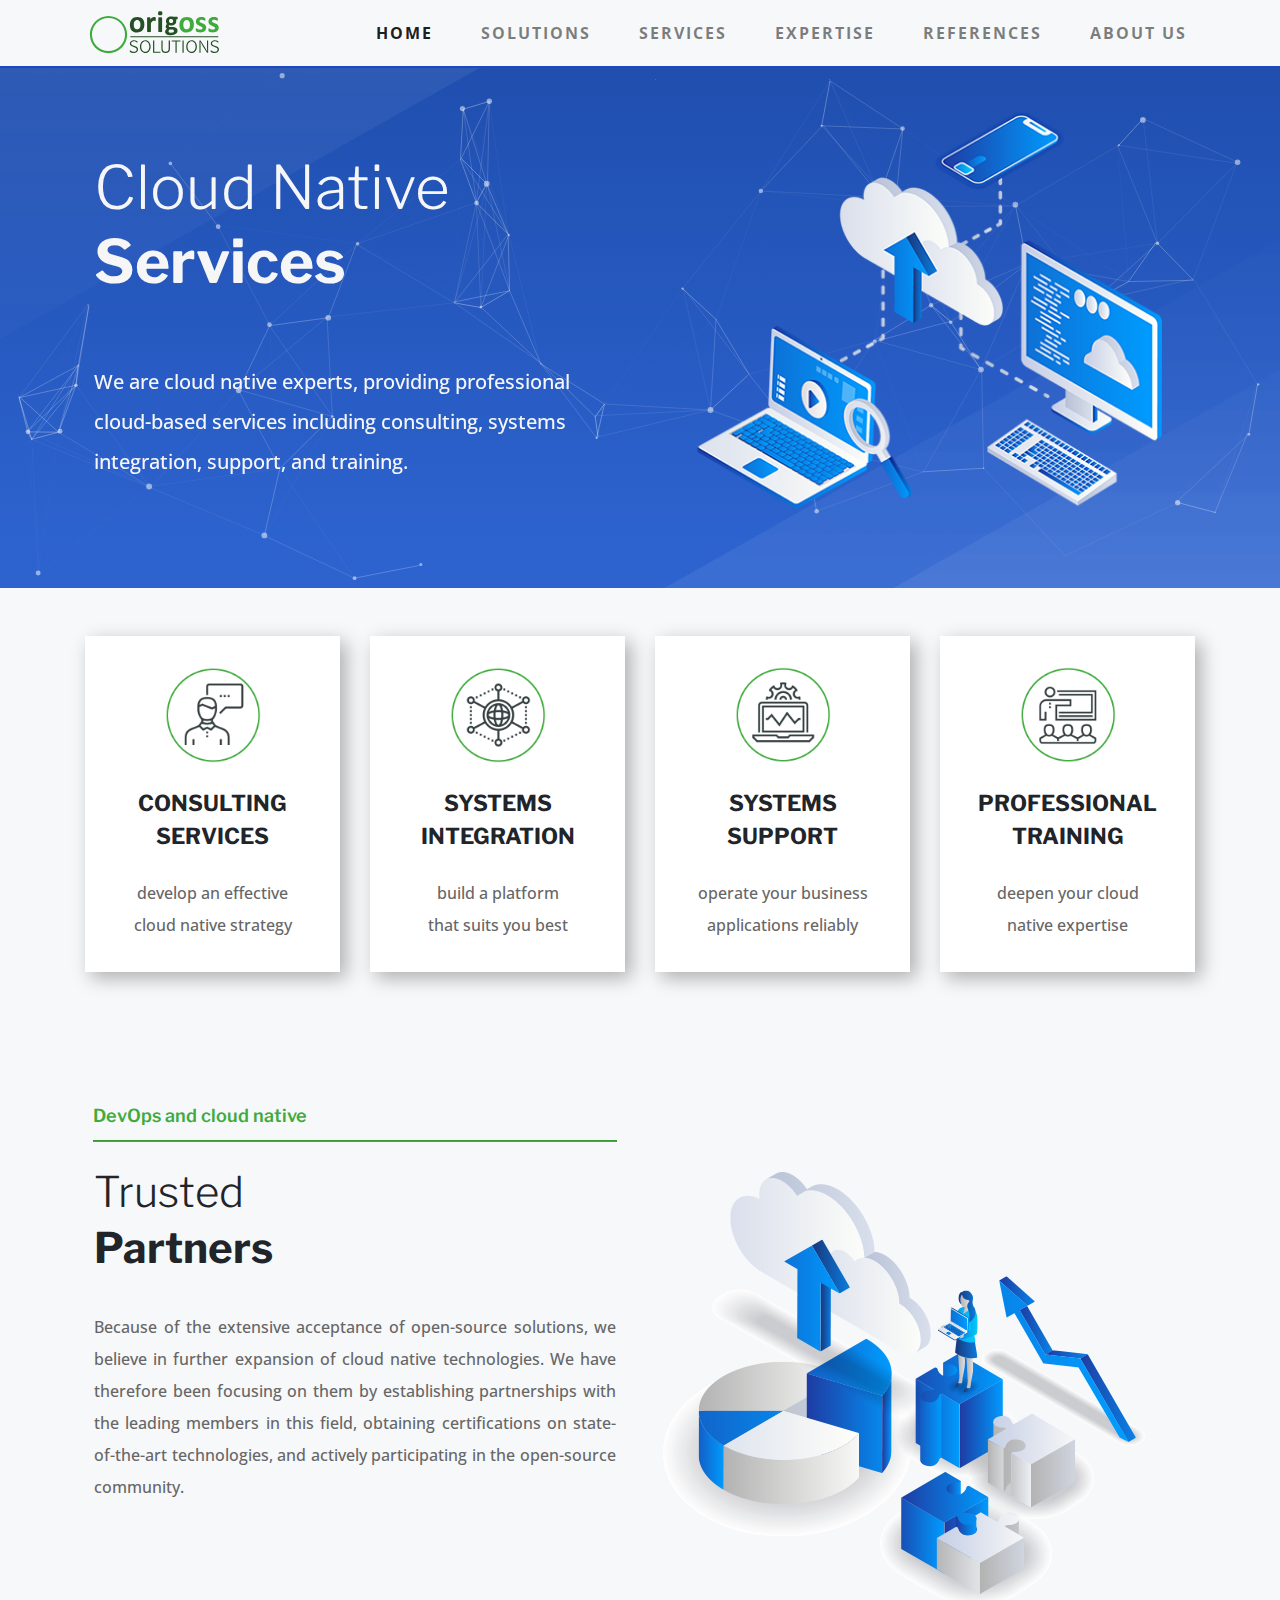
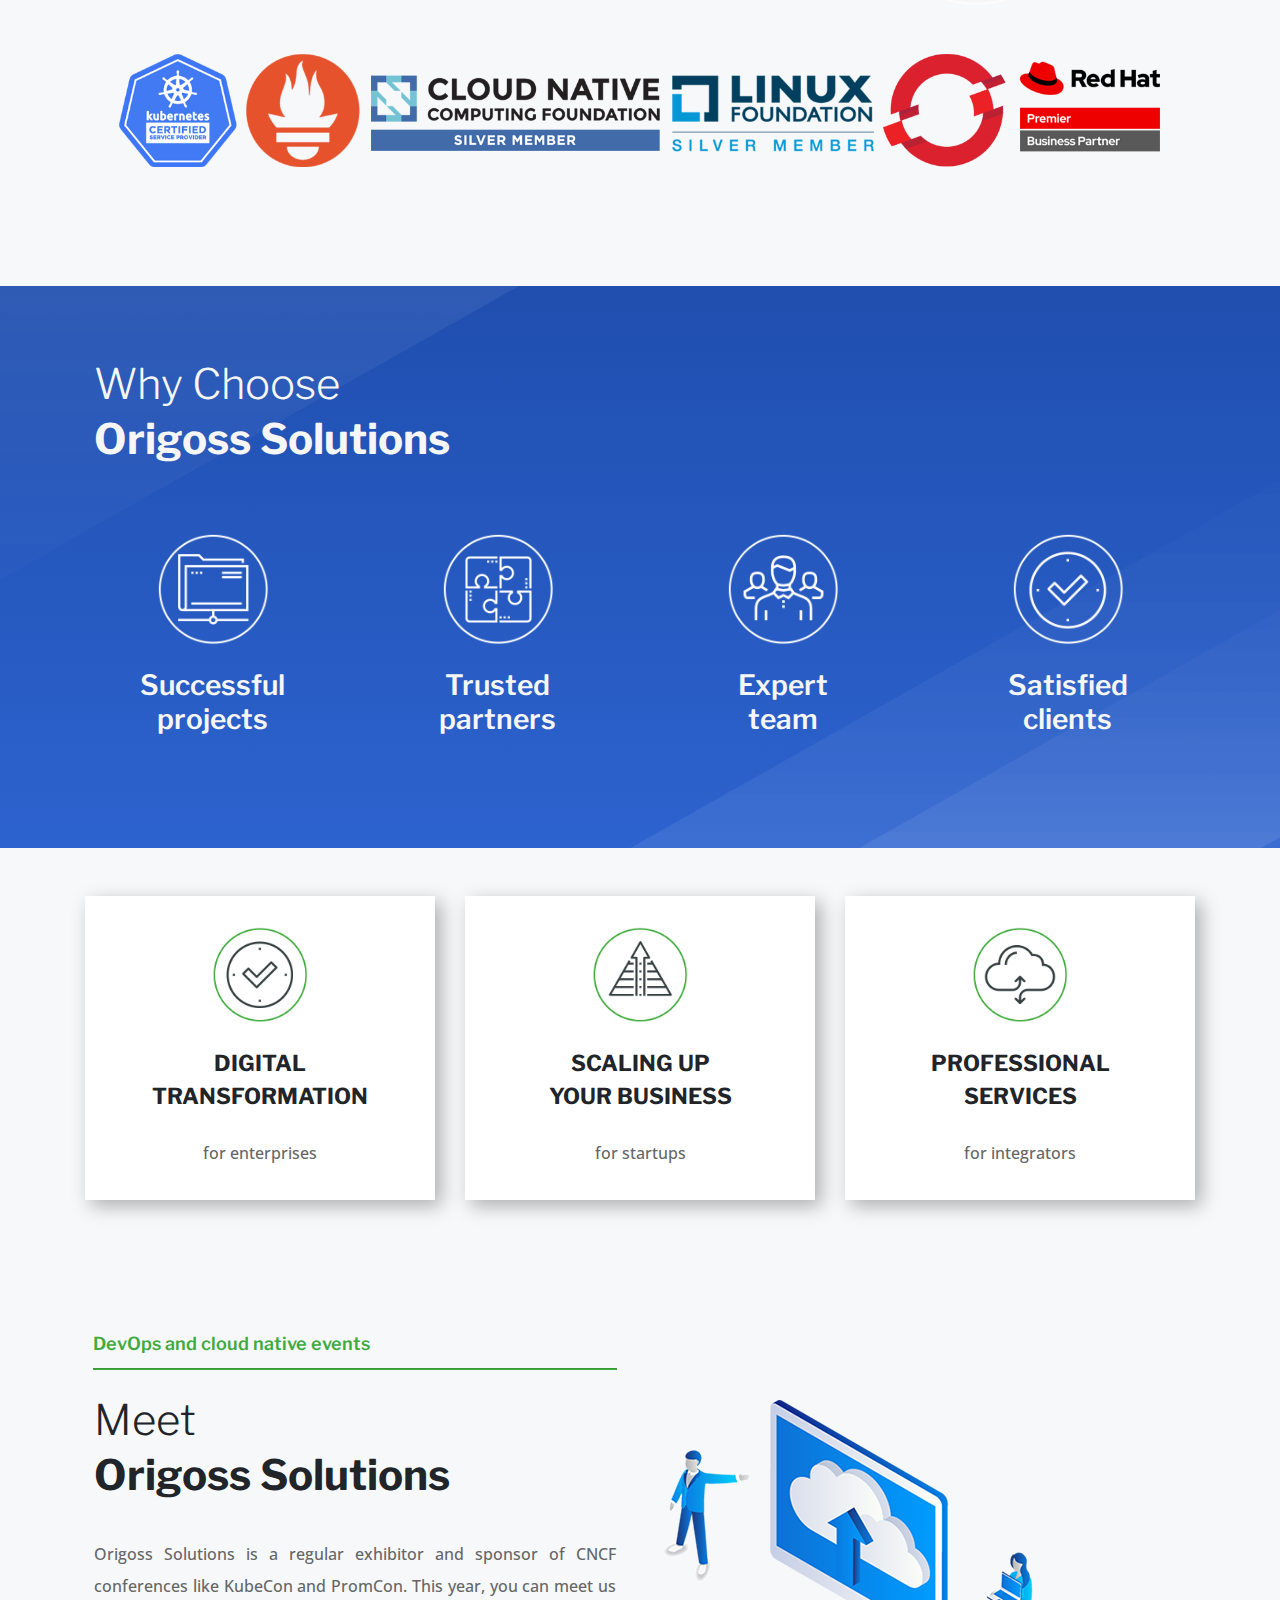
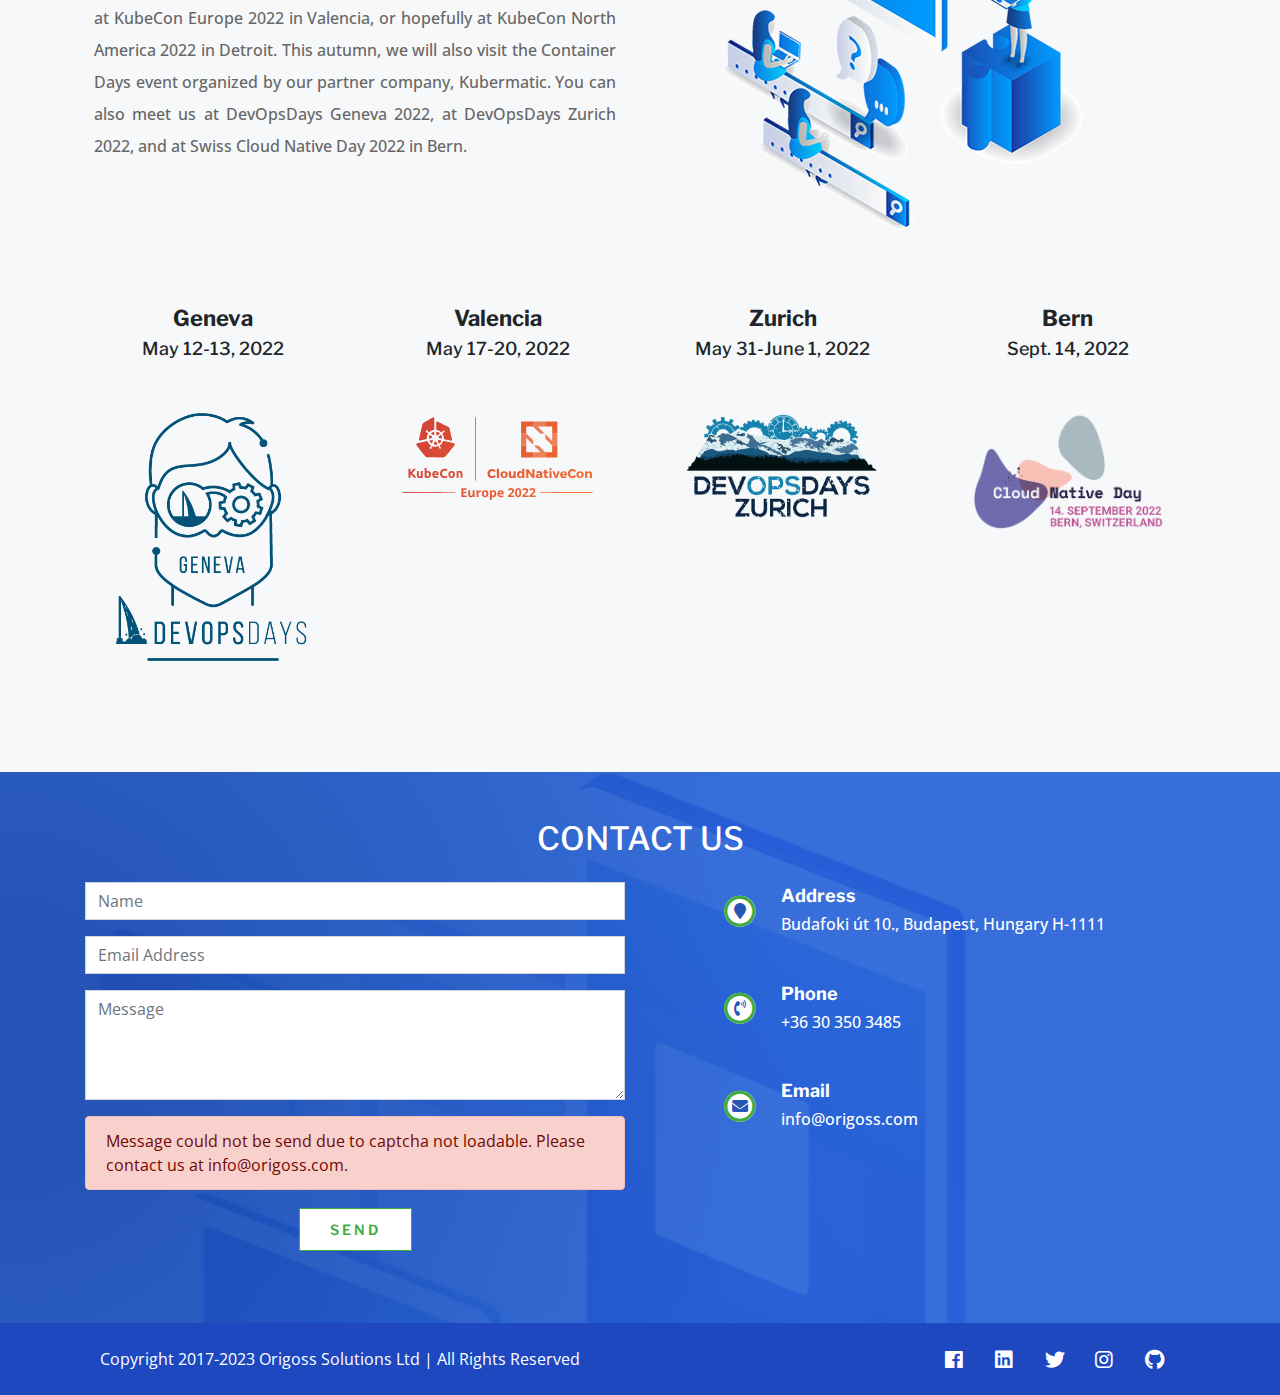
==== commit 387d89f2: "Fix deprecation warning" ====
--- a/index.html
+++ b/index.html
@@ -1,138 +1,12 @@
-<!doctype html><html lang=en-us><head><meta name=theme content="Syna"><meta name=theme-version content="v0.17.3"><meta name=theme-url content="https://syna.okkur.org"><meta name=theme-description content="Highly customizable open source theme for Hugo based static websites"><meta name=theme-author content="Okkur Labs"><meta name=theme-author-url content="https://about.okkur.org"><meta charset=utf-8><meta name=viewport content="width=device-width,initial-scale=1,shrink-to-fit=no"><meta name=google content="notranslate"><meta name=apple-mobile-web-app-capable content="yes"><meta name=apple-mobile-web-app-status-bar-style content="black"><meta name=description content="Origoss Solutions Ltd."><meta property="og:title" content="Origoss Solutions"><meta property="og:description" content="Origoss Solutions Ltd."><meta property="og:type" content="website"><meta property="og:url" content="/"><meta name=twitter:card content="summary_large_image"><meta name=twitter:title content="Origoss Solutions"><meta name=twitter:description content="Origoss Solutions Ltd."><meta name=twitter:url content="/"><meta property="og:image" content><meta name=twitter:image content><meta name=author content="Origoss Solutions Ltd."><meta name=generator content="Hugo 0.112.3"><title>Origoss Solutions</title><style>.mx-0{margin-left:0!important;margin-right:0!important}@-ms-viewport{width: device-width; }html{box-sizing:border-box;scroll-behavior:smooth;-ms-overflow-style:scrollbar}*,*::before,*::after{box-sizing:inherit}.container{width:100%;padding-right:15px;padding-left:15px;margin-right:auto;margin-left:auto;max-width:540px;max-width:720px;max-width:960px;max-width:1140px}.container-fluid{width:100%;padding-right:15px;padding-left:15px;margin-right:auto;margin-left:auto}.row{display:flex;flex-wrap:wrap;margin-right:-15px;margin-left:-15px}.no-gutters{margin-right:0;margin-left:0}.no-gutters>.col,.no-gutters>[class*=col-]{padding-right:0;padding-left:0}.col-1,.col-2,.col-3,.col-4,.col-5,.col-6,.col-7,.col-8,.col-9,.col-10,.col-11,.col-12,.col,.col-auto{position:relative;width:100%;min-height:1px;padding-right:15px;padding-left:15px}.col{flex-basis:0;flex-grow:1;max-width:100%}.col-auto{flex:none;width:auto;max-width:none}.col-1{flex:0 0 8.33333%;max-width:8.33333%}.col-2{flex:0 0 16.66667%;max-width:16.66667%}.col-3{flex:0 0 25%;max-width:25%}.col-4{flex:0 0 33.33333%;max-width:33.33333%}.col-5{flex:0 0 41.66667%;max-width:41.66667%}.col-6{flex:0 0 50%;max-width:50%}.col-7{flex:0 0 58.33333%;max-width:58.33333%}.col-8{flex:0 0 66.66667%;max-width:66.66667%}.col-9{flex:0 0 75%;max-width:75%}.col-10{flex:0 0 83.33333%;max-width:83.33333%}.col-11{flex:0 0 91.66667%;max-width:91.66667%}.col-12{flex:0 0 100%;max-width:100%}.order-first{order:-1}.order-last{order:13}.order-0{order:0}.order-1{order:1}.order-2{order:2}.order-3{order:3}.order-4{order:4}.order-5{order:5}.order-6{order:6}.order-7{order:7}.order-8{order:8}.order-9{order:9}.order-10{order:10}.order-11{order:11}.order-12{order:12}.offset-1{margin-left:8.33333%}.offset-2{margin-left:16.66667%}.offset-3{margin-left:25%}.offset-4{margin-left:33.33333%}.offset-5{margin-left:41.66667%}.offset-6{margin-left:50%}.offset-7{margin-left:58.33333%}.offset-8{margin-left:66.66667%}.offset-9{margin-left:75%}.offset-10{margin-left:83.33333%}.offset-11{margin-left:91.66667%}.d-none{display:none!important}.d-inline{display:inline!important}.d-inline-block{display:inline-block!important}.d-block{display:block!important}.d-table{display:table!important}.d-table-row{display:table-row!important}.d-table-cell{display:table-cell!important}.d-flex{display:flex!important}.d-inline-flex{display:inline-flex!important}@media print{.d-print-none{display:none!important}.d-print-inline{display:inline!important}.d-print-inline-block{display:inline-block!important}.d-print-block{display:block!important}.d-print-table{display:table!important}.d-print-table-row{display:table-row!important}.d-print-table-cell{display:table-cell!important}.d-print-flex{display:flex!important}.d-print-inline-flex{display:inline-flex!important}}.flex-row{flex-direction:row!important}.flex-column{flex-direction:column!important}.flex-row-reverse{flex-direction:row-reverse!important}.flex-column-reverse{flex-direction:column-reverse!important}.flex-wrap{flex-wrap:wrap!important}.flex-nowrap{flex-wrap:nowrap!important}.flex-wrap-reverse{flex-wrap:wrap-reverse!important}.flex-fill{flex:auto!important}.flex-grow-0{flex-grow:0!important}.flex-grow-1{flex-grow:1!important}.flex-shrink-0{flex-shrink:0!important}.flex-shrink-1{flex-shrink:1!important}.justify-content-start{justify-content:flex-start!important}.justify-content-end{justify-content:flex-end!important}.justify-content-center{justify-content:center!important}.justify-content-between{justify-content:space-between!important}.justify-content-around{justify-content:space-around!important}.align-items-start{align-items:flex-start!important}.align-items-end{align-items:flex-end!important}.align-items-center{align-items:center!important}.align-items-baseline{align-items:baseline!important}.align-items-stretch{align-items:stretch!important}.align-content-start{align-content:flex-start!important}.align-content-end{align-content:flex-end!important}.align-content-center{align-content:center!important}.align-content-between{align-content:space-between!important}.align-content-around{align-content:space-around!important}.align-content-stretch{align-content:stretch!important}.align-self-auto{align-self:auto!important}.align-self-start{align-self:flex-start!important}.align-self-end{align-self:flex-end!important}.align-self-center{align-self:center!important}.align-self-baseline{align-self:baseline!important}.align-self-stretch{align-self:stretch!important}</style><link href="/style.min.af2f6274315460f87cc5b85777c5d7d247b38de48171a79d40038cd26d65da83.css" rel=stylesheet><link rel=preload href=/fonts/fa-solid-900.woff2 as=font type=font/woff2 crossorigin><link rel=preload href=/fonts/fa-brands-400.woff2 as=font type=font/woff2 crossorigin><link rel="shortcut icon" type=image/x-icon href=favicon.ico><link rel=icon type=image/x-icon href=/favicon.ico><link rel=icon href=/favicon_144.png><link rel=apple-touch-icon-precomposed href=/favicon_144.png><script>window.syna={}</script><script src=/scripts/syna-head.min.9ee90396616b6059c9e1c90197e06fdbc4359b8d6edb72666995829339619185.js></script>
-<link rel=stylesheet href=/><link href="https://fonts.googleapis.com/css?family=Libre+Franklin:300,600,700|Open+Sans:400&display=swap" rel=stylesheet><meta name=viewport content="width=device-width,initial-scale=1"><style>#more_sol1p2{display:none}#more_sol1p3{display:none}#more_sol1p4{display:none}#more_sol1p5{display:none}#more_sol2p2{display:none}#more_sol2p3{display:none}#more_sol2p4{display:none}#more_sol2p5{display:none}#more_sol3p2{display:none}#more_sol3p3{display:none}#more_ref1p1{display:none}#more_ref1p2{display:none}#more_ref2p1{display:none}#more_ref2p2{display:none}#more_ref3p1{display:none}#more_ref3p2{display:none}#more_ref4p1{display:none}#more_ref4p2{display:none}#more_ref5p1{display:none}#more_ref5p2{display:none}#more_ref6p1{display:none}#more_ref6p2{display:none}#more_ref7p1{display:none}#more_ref7p2{display:none}#more_ref8p1{display:none}#more_ref8p2{display:none}#more_ref9p1{display:none}#more_ref9p2{display:none}#more_ref10p1{display:none}#more_ref10p2{display:none}#more_ref11p1{display:none}#more_ref11p2{display:none}</style><script>function onSubmit(){document.getElementById("defaultContact").submit()}</script><script type=text/javascript>var onloadCallback=function(){grecaptcha.render("html_element",{sitekey:"6LdYrYUaAAAAADn5wheiBkFPlSoQb-eBHGSs32ln",badge:"inline",size:"invisible",callback:"onSubmit"})}</script></head><body class=bg-light><nav class="overlay fragment navbar navbar-expand-lg py-2 scroll-spy bg-light navbar-light" id=nav role=navigation style=position:sticky;top:0;z-index:10000!important><div class=container><a class="navbar-brand py-0" href=/#><img src=/images/logo.svg height=35 class="d-inline-block align-top" alt="Origoss Solutions"></a>
+<!doctype html><html lang=en-us><head><meta name=theme content="Syna"><meta name=theme-version content="v0.17.3"><meta name=theme-url content="https://syna.okkur.org"><meta name=theme-description content="Highly customizable open source theme for Hugo based static websites"><meta name=theme-author content="Okkur Labs"><meta name=theme-author-url content="https://about.okkur.org"><meta charset=utf-8><meta name=viewport content="width=device-width,initial-scale=1,shrink-to-fit=no"><meta name=google content="notranslate"><meta name=apple-mobile-web-app-capable content="yes"><meta name=apple-mobile-web-app-status-bar-style content="black"><meta name=description content="Origoss Solutions Ltd."><meta property="og:title" content="Origoss Solutions"><meta property="og:description" content="Origoss Solutions Ltd."><meta property="og:type" content="website"><meta property="og:url" content="/"><meta property="og:updated_time" content="2020-12-22T17:25:27+01:00"><meta name=twitter:card content="summary_large_image"><meta name=twitter:title content="Origoss Solutions"><meta name=twitter:description content="Origoss Solutions Ltd."><meta name=twitter:url content="/"><meta property="og:image" content><meta name=twitter:image content><meta name=author content="Origoss Solutions Ltd."><meta name=generator content="Hugo 0.74.1"><title>Origoss Solutions</title><style>.mx-0{margin-left:0!important;margin-right:0!important}@-ms-viewport{width: device-width; }html{box-sizing:border-box;scroll-behavior:smooth;-ms-overflow-style:scrollbar}*,*::before,*::after{box-sizing:inherit}.container{width:100%;padding-right:15px;padding-left:15px;margin-right:auto;margin-left:auto;max-width:540px;max-width:720px;max-width:960px;max-width:1140px}.container-fluid{width:100%;padding-right:15px;padding-left:15px;margin-right:auto;margin-left:auto}.row{display:flex;flex-wrap:wrap;margin-right:-15px;margin-left:-15px}.no-gutters{margin-right:0;margin-left:0}.no-gutters>.col,.no-gutters>[class*=col-]{padding-right:0;padding-left:0}.col-1,.col-2,.col-3,.col-4,.col-5,.col-6,.col-7,.col-8,.col-9,.col-10,.col-11,.col-12,.col,.col-auto{position:relative;width:100%;min-height:1px;padding-right:15px;padding-left:15px}.col{flex-basis:0;flex-grow:1;max-width:100%}.col-auto{flex:0 0 auto;width:auto;max-width:none}.col-1{flex:0 0 8.33333%;max-width:8.33333%}.col-2{flex:0 0 16.66667%;max-width:16.66667%}.col-3{flex:0 0 25%;max-width:25%}.col-4{flex:0 0 33.33333%;max-width:33.33333%}.col-5{flex:0 0 41.66667%;max-width:41.66667%}.col-6{flex:0 0 50%;max-width:50%}.col-7{flex:0 0 58.33333%;max-width:58.33333%}.col-8{flex:0 0 66.66667%;max-width:66.66667%}.col-9{flex:0 0 75%;max-width:75%}.col-10{flex:0 0 83.33333%;max-width:83.33333%}.col-11{flex:0 0 91.66667%;max-width:91.66667%}.col-12{flex:0 0 100%;max-width:100%}.order-first{order:-1}.order-last{order:13}.order-0{order:0}.order-1{order:1}.order-2{order:2}.order-3{order:3}.order-4{order:4}.order-5{order:5}.order-6{order:6}.order-7{order:7}.order-8{order:8}.order-9{order:9}.order-10{order:10}.order-11{order:11}.order-12{order:12}.offset-1{margin-left:8.33333%}.offset-2{margin-left:16.66667%}.offset-3{margin-left:25%}.offset-4{margin-left:33.33333%}.offset-5{margin-left:41.66667%}.offset-6{margin-left:50%}.offset-7{margin-left:58.33333%}.offset-8{margin-left:66.66667%}.offset-9{margin-left:75%}.offset-10{margin-left:83.33333%}.offset-11{margin-left:91.66667%}.d-none{display:none!important}.d-inline{display:inline!important}.d-inline-block{display:inline-block!important}.d-block{display:block!important}.d-table{display:table!important}.d-table-row{display:table-row!important}.d-table-cell{display:table-cell!important}.d-flex{display:flex!important}.d-inline-flex{display:inline-flex!important}@media print{.d-print-none{display:none!important}.d-print-inline{display:inline!important}.d-print-inline-block{display:inline-block!important}.d-print-block{display:block!important}.d-print-table{display:table!important}.d-print-table-row{display:table-row!important}.d-print-table-cell{display:table-cell!important}.d-print-flex{display:flex!important}.d-print-inline-flex{display:inline-flex!important}}.flex-row{flex-direction:row!important}.flex-column{flex-direction:column!important}.flex-row-reverse{flex-direction:row-reverse!important}.flex-column-reverse{flex-direction:column-reverse!important}.flex-wrap{flex-wrap:wrap!important}.flex-nowrap{flex-wrap:nowrap!important}.flex-wrap-reverse{flex-wrap:wrap-reverse!important}.flex-fill{flex:1 1 auto!important}.flex-grow-0{flex-grow:0!important}.flex-grow-1{flex-grow:1!important}.flex-shrink-0{flex-shrink:0!important}.flex-shrink-1{flex-shrink:1!important}.justify-content-start{justify-content:flex-start!important}.justify-content-end{justify-content:flex-end!important}.justify-content-center{justify-content:center!important}.justify-content-between{justify-content:space-between!important}.justify-content-around{justify-content:space-around!important}.align-items-start{align-items:flex-start!important}.align-items-end{align-items:flex-end!important}.align-items-center{align-items:center!important}.align-items-baseline{align-items:baseline!important}.align-items-stretch{align-items:stretch!important}.align-content-start{align-content:flex-start!important}.align-content-end{align-content:flex-end!important}.align-content-center{align-content:center!important}.align-content-between{align-content:space-between!important}.align-content-around{align-content:space-around!important}.align-content-stretch{align-content:stretch!important}.align-self-auto{align-self:auto!important}.align-self-start{align-self:flex-start!important}.align-self-end{align-self:flex-end!important}.align-self-center{align-self:center!important}.align-self-baseline{align-self:baseline!important}.align-self-stretch{align-self:stretch!important}</style><link href=/style.min.14f757fa7da48bc2feb01ab8e831427b3393af3ca850e3b95c50b311d5846eff.css rel=stylesheet><link rel=preload href=/fonts/fa-solid-900.woff2 as=font type=font/woff2 crossorigin><link rel=preload href=/fonts/fa-brands-400.woff2 as=font type=font/woff2 crossorigin><link rel="shortcut icon" type=image/x-icon href=favicon.ico><link rel=icon type=image/x-icon href=/favicon.ico><link rel=icon href=/favicon_144.png><link rel=apple-touch-icon-precomposed href=/favicon_144.png><script>window.syna={};</script><script src=/scripts/syna-head.min.0757f18970a0a32d5acac5a2accc5fe82f787821866c545d9ed17ca765f291a3.js></script><link rel=stylesheet href=/><link href="https://fonts.googleapis.com/css?family=Libre+Franklin:300,600,700|Open+Sans:400&display=swap" rel=stylesheet><meta name=viewport content="width=device-width,initial-scale=1"><style>#more_sol1p2{display:none}#more_sol1p3{display:none}#more_sol1p4{display:none}#more_sol1p5{display:none}#more_sol2p2{display:none}#more_sol2p3{display:none}#more_sol2p4{display:none}#more_sol2p5{display:none}#more_sol3p2{display:none}#more_sol3p3{display:none}#more_ref1p1{display:none}#more_ref1p2{display:none}#more_ref2p1{display:none}#more_ref2p2{display:none}#more_ref3p1{display:none}#more_ref3p2{display:none}#more_ref4p1{display:none}#more_ref4p2{display:none}#more_ref5p1{display:none}#more_ref5p2{display:none}#more_ref6p1{display:none}#more_ref6p2{display:none}#more_ref7p1{display:none}#more_ref7p2{display:none}#more_ref8p1{display:none}#more_ref8p2{display:none}#more_ref9p1{display:none}#more_ref9p2{display:none}#more_ref10p1{display:none}#more_ref10p2{display:none}#more_ref11p1{display:none}#more_ref11p2{display:none}</style><script>function onSubmit(token){document.getElementById("defaultContact").submit();}</script><script type=text/javascript>var onloadCallback=function(){grecaptcha.render('html_element',{'sitekey':'6LdYrYUaAAAAADn5wheiBkFPlSoQb-eBHGSs32ln','badge':'inline','size':'invisible','callback':'onSubmit'});};</script></head><body class=bg-light><nav class="overlay fragment navbar navbar-expand-lg py-2 scroll-spy bg-light navbar-light" id=nav role=navigation style=position:sticky;top:0;z-index:10000!important><div class=container><a class="navbar-brand py-0" href=/#><img src=/images/logo.svg height=35 class="d-inline-block align-top" alt="Origoss Solutions"></a>
 <button class=navbar-toggler type=button data-toggle=collapse data-target=#navbarCollapse aria-controls=navbarCollapse aria-expanded=false aria-label="Toggle navigation">
-<span class=navbar-toggler-icon></span></button><div class="navbar-collapse justify-content-end collapse show" id=navbarCollapse><ul class=navbar-nav><li class=nav-item><a class="nav-link active default-active" href=/>Home</a></li><li class=nav-item><a class=nav-link href=/solutions>Solutions</a></li><li class=nav-item><a class=nav-link href=/services>Services</a></li><li class=nav-item><a class=nav-link href=/expertise>Expertise</a></li><li class=nav-item><a class=nav-link href=/references>References</a></li><li class=nav-item><a class=nav-link href=/about>About us</a></li></ul></div></div></nav><div class="scroll-to-top bg-primary has-font-icon" title="Back to top"><i class="fas fa-angle-up"></i><span class=sr-only>Back to top</span></div><style>:root{--header-height:56px}</style><header id=hero class="fragment hero"><div style="background-size:cover;background-position:50%;background-blend-mode:overlay;background-color:inherit;background-image:linear-gradient(to bottom,rgba(25,75,177,.95) 0%,rgba(35,95,215,.9) 91%),url(/images/coding-background-texture.png)!important" class="jumbotron text-center header-image mb-0"><div id=hero-particles-js class="hero-particles particles-js"></div><div class=container><div class=row><div class=col-md-6><div class="hero-title-container row justify-content-start align-items-start text-left p-4"><h2 class="mt-0 mb-0 text-secondary" style=line-height:2em;margin-top:0;font-weight:300;padding-bottom:10px><span class=hero_header>Cloud Native<br><strong style=font-weight:700>Services</strong></span></h2></div><div class="hero-subtitle-container row justify-content-start align-items-start text-left p-4"><div class=text-secondary><span style=font-size:125%;line-height:2em;color:light;font-weight:500>We are cloud native experts, providing professional cloud-based services including consulting, systems integration, support, and training.</span></div></div></div><div class=col-md-6><div class="hero-image-container row justify-content-center align-items-start"><img class="hero-image overlay img-fluid" src=/images/Home_header.png alt="Cloud Native" style=max-width:83%;margin-top:-20px!important;text-align:left;margin-left:0></img></div></div></div></div><div class=hero-buttons></div></div></header><script>var fragmentName="hero";window.syna.api.register("hero","hero-"+fragmentName,{selector:"hero-particles-js",config:JSON.parse(`{
-  "particles": {
-    "number": {
-      "value": 80,
-      "density": {
-        "enable": true,
-        "value_area": 800
-      }
-    },
-    "color": {
-      "value": "#ffffff"
-    },
-    "shape": {
-      "type": "circle",
-      "stroke": {
-        "width": 0,
-        "color": "#000000"
-      },
-      "polygon": {
-        "nb_sides": 5
-      },
-      "image": {
-        "src": "img/github.svg",
-        "width": 100,
-        "height": 100
-      }
-    },
-    "opacity": {
-      "value": 0.5,
-      "random": false,
-      "anim": {
-        "enable": false,
-        "speed": 1,
-        "opacity_min": 0.1,
-        "sync": false
-      }
-    },
-    "size": {
-      "value": 3,
-      "random": true,
-      "anim": {
-        "enable": false,
-        "speed": 40,
-        "size_min": 0.1,
-        "sync": false
-      }
-    },
-    "line_linked": {
-      "enable": true,
-      "distance": 150,
-      "color": "#ffffff",
-      "opacity": 0.4,
-      "width": 1
-    },
-    "move": {
-      "enable": true,
-      "speed": 6,
-      "direction": "none",
-      "random": false,
-      "straight": false,
-      "out_mode": "out",
-      "bounce": false,
-      "attract": {
-        "enable": false,
-        "rotateX": 600,
-        "rotateY": 1200
-      }
-    }
-  },
-  "interactivity": {
-    "detect_on": "canvas",
-    "events": {
-      "onhover": {
-        "enable": false,
-        "mode": "repulse"
-      },
-      "onclick": {
-        "enable": false,
-        "mode": "push"
-      },
-      "resize": true
-    },
-    "modes": {
-      "grab": {
-        "distance": 400,
-        "line_linked": {
-          "opacity": 1
-        }
-      },
-      "bubble": {
-        "distance": 400,
-        "size": 40,
-        "duration": 2,
-        "opacity": 8,
-        "speed": 3
-      },
-      "repulse": {
-        "distance": 200,
-        "duration": 0.4
-      },
-      "push": {
-        "particles_nb": 4
-      },
-      "remove": {
-        "particles_nb": 2
-      }
-    }
-  },
-  "retina_detect": true
-}
-`)})</script><section id=services_items class=fragment><div class="container-fluid bg-light"><div class="container py-5"><div class="row align-items-stretch items"><div class=col-md-3 style=margin-bottom:32px><table style=width:100%;height:100%><tr style="height:100%;border-left:4px;margin:0;border-collapse:separate;border-spacing:0;background-color:#fff;box-shadow:6px 6px 18px rgba(0,0,0,.3)"><td width=100% height=100% valign=top><div style=margin:30px><center><a href=/services/#consulting><img src=/images/services_icon_1.png height=96px></a></center><br><a href=/services/#consulting style=text-decoration:none;color:#000><h4 class=text-body style="line-height:1.5em;margin:0;padding:0;border:0;outline:0;font-size:22px;vertical-align:baseline;background:0 0;text-align:center;font-weight:700">CONSULTING<br>SERVICES</h4></a><br><div class=text-body><span style=font-size:100%;line-height:2em;color:#666;font-weight:500><p align=center>develop an effective cloud native strategy</span></div><center></center></div></td></tr></table></div><div class=col-md-3 style=margin-bottom:32px><table style=width:100%;height:100%><tr style="height:100%;border-left:4px;margin:0;border-collapse:separate;border-spacing:0;background-color:#fff;box-shadow:6px 6px 18px rgba(0,0,0,.3)"><td width=100% height=100% valign=top><div style=margin:30px><center><a href=/services/#systems_integration><img src=/images/services_icon_2.png height=96px></a></center><br><a href=/services/#systems_integration style=text-decoration:none;color:#000><h4 class=text-body style="line-height:1.5em;margin:0;padding:0;border:0;outline:0;font-size:22px;vertical-align:baseline;background:0 0;text-align:center;font-weight:700">SYSTEMS<br>INTEGRATION</h4></a><br><div class=text-body><span style=font-size:100%;line-height:2em;color:#666;font-weight:500><p align=center>build a platform<br>that suits you best</span></div><center></center></div></td></tr></table></div><div class=col-md-3 style=margin-bottom:32px><table style=width:100%;height:100%><tr style="height:100%;border-left:4px;margin:0;border-collapse:separate;border-spacing:0;background-color:#fff;box-shadow:6px 6px 18px rgba(0,0,0,.3)"><td width=100% height=100% valign=top><div style=margin:30px><center><a href=/services/#systems_support><img src=/images/services_icon_3.png height=96px></a></center><br><a href=/services/#systems_support style=text-decoration:none;color:#000><h4 class=text-body style="line-height:1.5em;margin:0;padding:0;border:0;outline:0;font-size:22px;vertical-align:baseline;background:0 0;text-align:center;font-weight:700">SYSTEMS<br>SUPPORT</h4></a><br><div class=text-body><span style=font-size:100%;line-height:2em;color:#666;font-weight:500><p align=center>operate your business applications reliably</span></div><center></center></div></td></tr></table></div><div class=col-md-3 style=margin-bottom:32px><table style=width:100%;height:100%><tr style="height:100%;border-left:4px;margin:0;border-collapse:separate;border-spacing:0;background-color:#fff;box-shadow:6px 6px 18px rgba(0,0,0,.3)"><td width=100% height=100% valign=top><div style=margin:30px><center><a href=/services/#training><img src=/images/services_icon_4.png height=96px></a></center><br><a href=/services/#training style=text-decoration:none;color:#000><h4 class=text-body style="line-height:1.5em;margin:0;padding:0;border:0;outline:0;font-size:22px;vertical-align:baseline;background:0 0;text-align:center;font-weight:700">PROFESSIONAL<br>TRAINING</h4></a><br><div class=text-body><span style=font-size:100%;line-height:2em;color:#666;font-weight:500><p align=center>deepen your cloud<br>native expertise</span></div><center></center></div></td></tr></table></div></div></div></div></section><section id=partners_items class=fragment><div class="container-fluid bg-light"><div class="container py-5"><div class="row align-items-stretch items"><div class=col-md-6 style=margin-bottom:0><h6 style=color:#3fab3c;margin-left:8px;margin-right:8px;font-weight:600;font-size:18px;line-height:1.8em;margin-top:0>DevOps and cloud native</h6><hr style=height:1px;border-width:color;0:#3fab3c;background-color:#3fab3c;margin-top:0;margin-left:8px;margin-right:8px;margin-bottom:0></hr><div class="row justify-content-start text-left p-4"><h2 class="mt-0 mb-0 text-body" style=line-height:1.6em;margin-top:0;font-weight:300;padding-bottom:10px><span class=items_header>Trusted<br><strong style=font-weight:700>Partners</strong></span></h2></div><div class="row justify-content-start text-center px-4"><div class=text-body><span style=font-size:100%;line-height:2em;color:#666;font-weight:500><p align=justify>Because of the extensive acceptance of open-source solutions, we believe in further expansion of cloud native technologies. We have therefore been focusing on them by establishing partnerships with the leading members in this field, obtaining certifications on state-of-the-art technologies, and actively participating in the open-source community.</span></div></div></div><div class=col-md-6 style=margin-bottom:0><img src=/images/Partners.png alt class="img-fluid p-2" style=margin-top:64px></div><div class=col-md-12 style=margin-bottom:32px><table style=width:100%;height:100%><tr style=height:100%;border-left:4px;margin:0;border-collapse:separate;border-spacing:0><td width=100% height=100% valign=top><div style=margin:30px><center><img src=/images/partners%20-%20solutions.png height=100% width=100%>
-</center><center></center></div></td></tr></table></div></div></div></div></section><section id=why_us_items class=fragment><div class=container-fluid style="background-size:100%;background-position:100% 0;background-repeat:no-repeat;background-blend-mode:overlay;background-color:inherit;background-image:linear-gradient(to bottom,rgba(25,75,177,.95) 0%,rgba(35,95,215,.9) 100%),url(/images/coding-background-texture.png)!important"><div class="container py-5"><div class="row align-items-stretch items"><div class=col-md-6 style=margin-bottom:0><div class="row justify-content-start text-left p-4"><h2 class="mt-0 mb-0 text-secondary" style=line-height:1.6em;margin-top:0;font-weight:300;padding-bottom:10px><span class=items_header>Why Choose<br><strong style=font-weight:700>Origoss Solutions</strong></span></h2></div></div><div class=col-md-6 style=margin-bottom:0></div><div class=col-md-3 style=margin-bottom:32px><table style=width:100%;height:100%><tr style=height:100%;border-left:4px;margin:0;border-collapse:separate;border-spacing:0><td width=100% height=100% valign=top><div style=margin:30px><center><a href=/references/#case_studies><img src=/images/whyOrogossIcon3.png height=112px></a></center><br><a href=/references/#case_studies style=text-decoration:none;color:#000><h4 class=text-secondary style="line-height:1.2em;margin:0;padding:0;border:0;outline:0;font-size:28px;vertical-align:baseline;background:0 0;text-align:center;font-weight:600">Successful<br>projects</h4></a><center></center></div></td></tr></table></div><div class=col-md-3 style=margin-bottom:32px><table style=width:100%;height:100%><tr style=height:100%;border-left:4px;margin:0;border-collapse:separate;border-spacing:0><td width=100% height=100% valign=top><div style=margin:30px><center><a href=/expertise/#partners><img src=/images/whyOrogossIcon2.png height=112px></a></center><br><a href=/expertise/#partners style=text-decoration:none;color:#000><h4 class=text-secondary style="line-height:1.2em;margin:0;padding:0;border:0;outline:0;font-size:28px;vertical-align:baseline;background:0 0;text-align:center;font-weight:600">Trusted<br>partners</h4></a><center></center></div></td></tr></table></div><div class=col-md-3 style=margin-bottom:32px><table style=width:100%;height:100%><tr style=height:100%;border-left:4px;margin:0;border-collapse:separate;border-spacing:0><td width=100% height=100% valign=top><div style=margin:30px><center><a href=/about/#who_we_are><img src=/images/whyOrogossIcon4.png height=112px></a></center><br><a href=/about/#who_we_are style=text-decoration:none;color:#000><h4 class=text-secondary style="line-height:1.2em;margin:0;padding:0;border:0;outline:0;font-size:28px;vertical-align:baseline;background:0 0;text-align:center;font-weight:600">Expert<br>team</h4></a><center></center></div></td></tr></table></div><div class=col-md-3 style=margin-bottom:32px><table style=width:100%;height:100%><tr style=height:100%;border-left:4px;margin:0;border-collapse:separate;border-spacing:0><td width=100% height=100% valign=top><div style=margin:30px><center><a href=/references/#><img src=/images/whyOrogossIcon1.png height=112px></a></center><br><a href=/references/# style=text-decoration:none;color:#000><h4 class=text-secondary style="line-height:1.2em;margin:0;padding:0;border:0;outline:0;font-size:28px;vertical-align:baseline;background:0 0;text-align:center;font-weight:600">Satisfied<br>clients</h4></a><center></center></div></td></tr></table></div></div></div></div></section><section id=solutions_items class=fragment><div class="container-fluid bg-light"><div class="container py-5"><div class="row align-items-stretch items"><div class=col-md-4 style=margin-bottom:32px><table style=width:100%;height:100%><tr style="height:100%;border-left:4px;margin:0;border-collapse:separate;border-spacing:0;background-color:#fff;box-shadow:6px 6px 18px rgba(0,0,0,.3)"><td width=100% height=100% valign=top><div style=margin:30px><center><a href=/solutions/#digital_transformation_for_enterprises><img src=/images/solutions_icon_1.png height=96px></a></center><br><a href=/solutions/#digital_transformation_for_enterprises style=text-decoration:none;color:#000><h4 class=text-body style="line-height:1.5em;margin:0;padding:0;border:0;outline:0;font-size:22px;vertical-align:baseline;background:0 0;text-align:center;font-weight:700">DIGITAL<br>TRANSFORMATION</h4></a><br><div class=text-body><span style=font-size:100%;line-height:2em;color:#666;font-weight:500><p align=center>for enterprises</span></div><center></center></div></td></tr></table></div><div class=col-md-4 style=margin-bottom:32px><table style=width:100%;height:100%><tr style="height:100%;border-left:4px;margin:0;border-collapse:separate;border-spacing:0;background-color:#fff;box-shadow:6px 6px 18px rgba(0,0,0,.3)"><td width=100% height=100% valign=top><div style=margin:30px><center><a href=/solutions/#scaling_up_business_for_startups><img src=/images/solutions_icon_2.png height=96px></a></center><br><a href=/solutions/#scaling_up_business_for_startups style=text-decoration:none;color:#000><h4 class=text-body style="line-height:1.5em;margin:0;padding:0;border:0;outline:0;font-size:22px;vertical-align:baseline;background:0 0;text-align:center;font-weight:700">SCALING UP<br>YOUR BUSINESS</h4></a><br><div class=text-body><span style=font-size:100%;line-height:2em;color:#666;font-weight:500><p align=center>for startups</span></div><center></center></div></td></tr></table></div><div class=col-md-4 style=margin-bottom:32px><table style=width:100%;height:100%><tr style="height:100%;border-left:4px;margin:0;border-collapse:separate;border-spacing:0;background-color:#fff;box-shadow:6px 6px 18px rgba(0,0,0,.3)"><td width=100% height=100% valign=top><div style=margin:30px><center><a href=/solutions/#cloud_native_subcontracting><img src=/images/solutions_icon_3.png height=96px></a></center><br><a href=/solutions/#cloud_native_subcontracting style=text-decoration:none;color:#000><h4 class=text-body style="line-height:1.5em;margin:0;padding:0;border:0;outline:0;font-size:22px;vertical-align:baseline;background:0 0;text-align:center;font-weight:700">PROFESSIONAL<br>SERVICES</h4></a><br><div class=text-body><span style=font-size:100%;line-height:2em;color:#666;font-weight:500><p align=center>for integrators</span></div><center></center></div></td></tr></table></div></div></div></div></section><section id=events_items class=fragment><div class="container-fluid bg-light"><div class="container py-5"><div class="row align-items-stretch items"><div class=col-md-6 style=margin-bottom:0><h6 style=color:#3fab3c;margin-left:8px;margin-right:8px;font-weight:600;font-size:18px;line-height:1.8em;margin-top:0>DevOps and cloud native events</h6><hr style=height:1px;border-width:color;0:#3fab3c;background-color:#3fab3c;margin-top:0;margin-left:8px;margin-right:8px;margin-bottom:0></hr><div class="row justify-content-start text-left p-4"><h2 class="mt-0 mb-0 text-body" style=line-height:1.6em;margin-top:0;font-weight:300;padding-bottom:10px><span class=items_header>Meet<br><strong style=font-weight:700>Origoss Solutions</strong></span></h2></div><div class="row justify-content-start text-center px-4"><div class=text-body><span style=font-size:100%;line-height:2em;color:#666;font-weight:500><p align=justify>Origoss Solutions is a regular exhibitor and sponsor of CNCF conferences like KubeCon and PromCon. This year, you can meet us at KubeCon Europe 2022 in Valencia, or hopefully at KubeCon North America 2022 in Detroit. This autumn, we will also visit the Container Days event organized by our partner company, Kubermatic. You can also meet us at DevOpsDays Geneva 2022, at DevOpsDays Zurich 2022, and at Swiss Cloud Native Day 2022 in Bern.</span></div></div></div><div class=col-md-6 style=margin-bottom:0><img src=/images/Home_events.png alt class="img-fluid p-2" style=margin-top:64px></div><div class=col-md-3 style=margin-bottom:32px><table style=width:100%;height:100%><tr style=height:100%;border-left:4px;margin:0;border-collapse:separate;border-spacing:0><td width=100% height=100% valign=top><div style=margin:30px><a href=https://devopsdays.org/events/2022-geneva/welcome/ style=text-decoration:none;color:#000 target=_blank><h4 class=text-body style="line-height:1.5em;margin:0;padding:0;border:0;outline:0;font-size:22px;vertical-align:baseline;background:0 0;text-align:center;font-weight:700"><br>Geneva</h4></a><a href=https://devopsdays.org/events/2022-geneva/welcome/ style=text-decoration:none;color:#000 target=_blank><h6 class=text-body style="line-height:1.5em;margin:0;padding:0;border:0;outline:0;font-size:18px;vertical-align:baseline;background:0 0;text-align:center;font-weight:500">May 12-13, 2022<br><br></h6></a><br><center><a href=https://devopsdays.org/events/2022-geneva/welcome/ style=text-decoration:none;color:#000 target=_blank><img src=/images/dd_geneva.png height=100% width=100%></a>
+<span class=navbar-toggler-icon></span></button><div class="navbar-collapse justify-content-end collapse show" id=navbarCollapse><ul class=navbar-nav><li class=nav-item><a class="nav-link active default-active" href=/>Home</a></li><li class=nav-item><a class=nav-link href=/solutions>Solutions</a></li><li class=nav-item><a class=nav-link href=/services>Services</a></li><li class=nav-item><a class=nav-link href=/expertise>Expertise</a></li><li class=nav-item><a class=nav-link href=/references>References</a></li><li class=nav-item><a class=nav-link href=/about>About us</a></li></ul></div></div></nav><div class="scroll-to-top bg-primary has-font-icon" title="Back to top"><i class="fas fa-angle-up"></i><span class=sr-only>Back to top</span></div><style>:root{--header-height: 56px}</style><header id=hero class="fragment hero"><div style="background-size:cover;background-position:50%;background-blend-mode:overlay;background-color:inherit;background-image:linear-gradient(to bottom,rgba(25,75,177,0.95) 0%,rgba(35,95,215,0.9) 91%),url(/images/coding-background-texture.png)!important" class="jumbotron text-center header-image mb-0"><div id=hero-particles-js class="hero-particles particles-js"></div><div class=container><div class=row><div class=col-md-6><div class="hero-title-container row justify-content-start align-items-start text-left p-4"><h2 class="mt-0 mb-0 text-secondary" style=line-height:2em;margin-top:0;font-weight:300;padding-bottom:10px><span class=hero_header>Cloud Native<br><strong style=font-weight:700>Services</strong></span></h2></div><div class="hero-subtitle-container row justify-content-start align-items-start text-left p-4"><div class=text-secondary><span style=font-size:125%;line-height:2em;color:light;font-weight:500>We are cloud native experts, providing professional cloud-based services including consulting, systems integration, support, and training.</span></div></div></div><div class=col-md-6><div class="hero-image-container row justify-content-center align-items-start"><img class="hero-image overlay img-fluid" src=/images/Home_header.png alt="Cloud Native" style=max-width:83%;margin-top:-20px!important;text-align:left;margin-left:0></img></div></div></div></div><div class=hero-buttons></div></div></header><script>var fragmentName="hero";window.syna.api.register("hero","hero-"+fragmentName,{selector:"hero-particles-js",config:JSON.parse("{\n  \"particles\": {\n    \"number\": {\n      \"value\": 80,\n      \"density\": {\n        \"enable\": true,\n        \"value_area\": 800\n      }\n    },\n    \"color\": {\n      \"value\": \"#ffffff\"\n    },\n    \"shape\": {\n      \"type\": \"circle\",\n      \"stroke\": {\n        \"width\": 0,\n        \"color\": \"#000000\"\n      },\n      \"polygon\": {\n        \"nb_sides\": 5\n      },\n      \"image\": {\n        \"src\": \"img/github.svg\",\n        \"width\": 100,\n        \"height\": 100\n      }\n    },\n    \"opacity\": {\n      \"value\": 0.5,\n      \"random\": false,\n      \"anim\": {\n        \"enable\": false,\n        \"speed\": 1,\n        \"opacity_min\": 0.1,\n        \"sync\": false\n      }\n    },\n    \"size\": {\n      \"value\": 3,\n      \"random\": true,\n      \"anim\": {\n        \"enable\": false,\n        \"speed\": 40,\n        \"size_min\": 0.1,\n        \"sync\": false\n      }\n    },\n    \"line_linked\": {\n      \"enable\": true,\n      \"distance\": 150,\n      \"color\": \"#ffffff\",\n      \"opacity\": 0.4,\n      \"width\": 1\n    },\n    \"move\": {\n      \"enable\": true,\n      \"speed\": 6,\n      \"direction\": \"none\",\n      \"random\": false,\n      \"straight\": false,\n      \"out_mode\": \"out\",\n      \"bounce\": false,\n      \"attract\": {\n        \"enable\": false,\n        \"rotateX\": 600,\n        \"rotateY\": 1200\n      }\n    }\n  },\n  \"interactivity\": {\n    \"detect_on\": \"canvas\",\n    \"events\": {\n      \"onhover\": {\n        \"enable\": false,\n        \"mode\": \"repulse\"\n      },\n      \"onclick\": {\n        \"enable\": false,\n        \"mode\": \"push\"\n      },\n      \"resize\": true\n    },\n    \"modes\": {\n      \"grab\": {\n        \"distance\": 400,\n        \"line_linked\": {\n          \"opacity\": 1\n        }\n      },\n      \"bubble\": {\n        \"distance\": 400,\n        \"size\": 40,\n        \"duration\": 2,\n        \"opacity\": 8,\n        \"speed\": 3\n      },\n      \"repulse\": {\n        \"distance\": 200,\n        \"duration\": 0.4\n      },\n      \"push\": {\n        \"particles_nb\": 4\n      },\n      \"remove\": {\n        \"particles_nb\": 2\n      }\n    }\n  },\n  \"retina_detect\": true\n}\n"),});</script><section id=services_items class=fragment><div class="container-fluid bg-light"><div class="container py-5"><div class="row align-items-stretch items"><div class=col-md-3 style=margin-bottom:32px><table style=width:100%;height:100%><tr style="height:100%;border-left:4px;margin:0;border-collapse:separate;border-spacing:0;background-color:#fff;box-shadow:6px 6px 18px 0 rgba(0,0,0,.3)"><td width=100% height=100% valign=top><div style=margin:30px><center><a href=/services/#consulting><img src=/images/services_icon_1.png height=96px></a></center><br><a href=/services/#consulting style=text-decoration:none;color:#000><h4 class=text-body style="line-height:1.5em;margin:0;padding:0;border:0;outline:0;font-size:22px;vertical-align:baseline;background:0 0;text-align:center;font-weight:700">CONSULTING<br>SERVICES</h4></a><br><div class=text-body><span style=font-size:100%;line-height:2em;color:#666;font-weight:500><p align=center>develop an effective cloud native strategy</span></div><center></center></div></td></tr></table></div><div class=col-md-3 style=margin-bottom:32px><table style=width:100%;height:100%><tr style="height:100%;border-left:4px;margin:0;border-collapse:separate;border-spacing:0;background-color:#fff;box-shadow:6px 6px 18px 0 rgba(0,0,0,.3)"><td width=100% height=100% valign=top><div style=margin:30px><center><a href=/services/#systems_integration><img src=/images/services_icon_2.png height=96px></a></center><br><a href=/services/#systems_integration style=text-decoration:none;color:#000><h4 class=text-body style="line-height:1.5em;margin:0;padding:0;border:0;outline:0;font-size:22px;vertical-align:baseline;background:0 0;text-align:center;font-weight:700">SYSTEMS<br>INTEGRATION</h4></a><br><div class=text-body><span style=font-size:100%;line-height:2em;color:#666;font-weight:500><p align=center>build a platform<br>that suits you best</span></div><center></center></div></td></tr></table></div><div class=col-md-3 style=margin-bottom:32px><table style=width:100%;height:100%><tr style="height:100%;border-left:4px;margin:0;border-collapse:separate;border-spacing:0;background-color:#fff;box-shadow:6px 6px 18px 0 rgba(0,0,0,.3)"><td width=100% height=100% valign=top><div style=margin:30px><center><a href=/services/#systems_support><img src=/images/services_icon_3.png height=96px></a></center><br><a href=/services/#systems_support style=text-decoration:none;color:#000><h4 class=text-body style="line-height:1.5em;margin:0;padding:0;border:0;outline:0;font-size:22px;vertical-align:baseline;background:0 0;text-align:center;font-weight:700">SYSTEMS<br>SUPPORT</h4></a><br><div class=text-body><span style=font-size:100%;line-height:2em;color:#666;font-weight:500><p align=center>operate your business applications reliably</span></div><center></center></div></td></tr></table></div><div class=col-md-3 style=margin-bottom:32px><table style=width:100%;height:100%><tr style="height:100%;border-left:4px;margin:0;border-collapse:separate;border-spacing:0;background-color:#fff;box-shadow:6px 6px 18px 0 rgba(0,0,0,.3)"><td width=100% height=100% valign=top><div style=margin:30px><center><a href=/services/#training><img src=/images/services_icon_4.png height=96px></a></center><br><a href=/services/#training style=text-decoration:none;color:#000><h4 class=text-body style="line-height:1.5em;margin:0;padding:0;border:0;outline:0;font-size:22px;vertical-align:baseline;background:0 0;text-align:center;font-weight:700">PROFESSIONAL<br>TRAINING</h4></a><br><div class=text-body><span style=font-size:100%;line-height:2em;color:#666;font-weight:500><p align=center>deepen your cloud<br>native expertise</span></div><center></center></div></td></tr></table></div></div></div></div></section><section id=partners_items class=fragment><div class="container-fluid bg-light"><div class="container py-5"><div class="row align-items-stretch items"><div class=col-md-6 style=margin-bottom:0><h6 style=color:#3fab3c;margin-left:8px;margin-right:8px;font-weight:600;font-size:18px;line-height:1.8em;margin-top:0>DevOps and cloud native</h6><hr style=height:1px;border-width:color;0:#3fab3c;background-color:#3fab3c;margin-top:0;margin-left:8px;margin-right:8px;margin-bottom:0></hr><div class="row justify-content-start text-left p-4"><h2 class="mt-0 mb-0 text-body" style=line-height:1.6em;margin-top:0;font-weight:300;padding-bottom:10px><span class=items_header>Trusted<br><strong style=font-weight:700>Partners</strong></span></h2></div><div class="row justify-content-start text-center px-4"><div class=text-body><span style=font-size:100%;line-height:2em;color:#666;font-weight:500><p align=justify>Because of the extensive acceptance of open-source solutions, we believe in further expansion of cloud native technologies. We have therefore been focusing on them by establishing partnerships with the leading members in this field, obtaining certifications on state-of-the-art technologies, and actively participating in the open-source community.</span></div></div></div><div class=col-md-6 style=margin-bottom:0><img src=/images/Partners.png alt class="img-fluid p-2" style=margin-top:64px></div><div class=col-md-12 style=margin-bottom:32px><table style=width:100%;height:100%><tr style=height:100%;border-left:4px;margin:0;border-collapse:separate;border-spacing:0><td width=100% height=100% valign=top><div style=margin:30px><center><img src=/images/partners%20-%20solutions.png height=100% width=100%>
+</center><center></center></div></td></tr></table></div></div></div></div></section><section id=why_us_items class=fragment><div class=container-fluid style="background-size:100%;background-position:100% 0;background-repeat:no-repeat;background-blend-mode:overlay;background-color:inherit;background-image:linear-gradient(to bottom,rgba(25,75,177,0.95) 0%,rgba(35,95,215,0.9) 100%),url(/images/coding-background-texture.png)!important"><div class="container py-5"><div class="row align-items-stretch items"><div class=col-md-6 style=margin-bottom:0><div class="row justify-content-start text-left p-4"><h2 class="mt-0 mb-0 text-secondary" style=line-height:1.6em;margin-top:0;font-weight:300;padding-bottom:10px><span class=items_header>Why Choose<br><strong style=font-weight:700>Origoss Solutions</strong></span></h2></div></div><div class=col-md-6 style=margin-bottom:0></div><div class=col-md-3 style=margin-bottom:32px><table style=width:100%;height:100%><tr style=height:100%;border-left:4px;margin:0;border-collapse:separate;border-spacing:0><td width=100% height=100% valign=top><div style=margin:30px><center><a href=/references/#case_studies><img src=/images/whyOrogossIcon3.png height=112px></a></center><br><a href=/references/#case_studies style=text-decoration:none;color:#000><h4 class=text-secondary style="line-height:1.2em;margin:0;padding:0;border:0;outline:0;font-size:28px;vertical-align:baseline;background:0 0;text-align:center;font-weight:600">Successful<br>projects</h4></a><center></center></div></td></tr></table></div><div class=col-md-3 style=margin-bottom:32px><table style=width:100%;height:100%><tr style=height:100%;border-left:4px;margin:0;border-collapse:separate;border-spacing:0><td width=100% height=100% valign=top><div style=margin:30px><center><a href=/expertise/#partners><img src=/images/whyOrogossIcon2.png height=112px></a></center><br><a href=/expertise/#partners style=text-decoration:none;color:#000><h4 class=text-secondary style="line-height:1.2em;margin:0;padding:0;border:0;outline:0;font-size:28px;vertical-align:baseline;background:0 0;text-align:center;font-weight:600">Trusted<br>partners</h4></a><center></center></div></td></tr></table></div><div class=col-md-3 style=margin-bottom:32px><table style=width:100%;height:100%><tr style=height:100%;border-left:4px;margin:0;border-collapse:separate;border-spacing:0><td width=100% height=100% valign=top><div style=margin:30px><center><a href=/about/#who_we_are><img src=/images/whyOrogossIcon4.png height=112px></a></center><br><a href=/about/#who_we_are style=text-decoration:none;color:#000><h4 class=text-secondary style="line-height:1.2em;margin:0;padding:0;border:0;outline:0;font-size:28px;vertical-align:baseline;background:0 0;text-align:center;font-weight:600">Expert<br>team</h4></a><center></center></div></td></tr></table></div><div class=col-md-3 style=margin-bottom:32px><table style=width:100%;height:100%><tr style=height:100%;border-left:4px;margin:0;border-collapse:separate;border-spacing:0><td width=100% height=100% valign=top><div style=margin:30px><center><a href=/references/#><img src=/images/whyOrogossIcon1.png height=112px></a></center><br><a href=/references/# style=text-decoration:none;color:#000><h4 class=text-secondary style="line-height:1.2em;margin:0;padding:0;border:0;outline:0;font-size:28px;vertical-align:baseline;background:0 0;text-align:center;font-weight:600">Satisfied<br>clients</h4></a><center></center></div></td></tr></table></div></div></div></div></section><section id=solutions_items class=fragment><div class="container-fluid bg-light"><div class="container py-5"><div class="row align-items-stretch items"><div class=col-md-4 style=margin-bottom:32px><table style=width:100%;height:100%><tr style="height:100%;border-left:4px;margin:0;border-collapse:separate;border-spacing:0;background-color:#fff;box-shadow:6px 6px 18px 0 rgba(0,0,0,.3)"><td width=100% height=100% valign=top><div style=margin:30px><center><a href=/solutions/#digital_transformation_for_enterprises><img src=/images/solutions_icon_1.png height=96px></a></center><br><a href=/solutions/#digital_transformation_for_enterprises style=text-decoration:none;color:#000><h4 class=text-body style="line-height:1.5em;margin:0;padding:0;border:0;outline:0;font-size:22px;vertical-align:baseline;background:0 0;text-align:center;font-weight:700">DIGITAL<br>TRANSFORMATION</h4></a><br><div class=text-body><span style=font-size:100%;line-height:2em;color:#666;font-weight:500><p align=center>for enterprises</span></div><center></center></div></td></tr></table></div><div class=col-md-4 style=margin-bottom:32px><table style=width:100%;height:100%><tr style="height:100%;border-left:4px;margin:0;border-collapse:separate;border-spacing:0;background-color:#fff;box-shadow:6px 6px 18px 0 rgba(0,0,0,.3)"><td width=100% height=100% valign=top><div style=margin:30px><center><a href=/solutions/#scaling_up_business_for_startups><img src=/images/solutions_icon_2.png height=96px></a></center><br><a href=/solutions/#scaling_up_business_for_startups style=text-decoration:none;color:#000><h4 class=text-body style="line-height:1.5em;margin:0;padding:0;border:0;outline:0;font-size:22px;vertical-align:baseline;background:0 0;text-align:center;font-weight:700">SCALING UP<br>YOUR BUSINESS</h4></a><br><div class=text-body><span style=font-size:100%;line-height:2em;color:#666;font-weight:500><p align=center>for startups</span></div><center></center></div></td></tr></table></div><div class=col-md-4 style=margin-bottom:32px><table style=width:100%;height:100%><tr style="height:100%;border-left:4px;margin:0;border-collapse:separate;border-spacing:0;background-color:#fff;box-shadow:6px 6px 18px 0 rgba(0,0,0,.3)"><td width=100% height=100% valign=top><div style=margin:30px><center><a href=/solutions/#cloud_native_subcontracting><img src=/images/solutions_icon_3.png height=96px></a></center><br><a href=/solutions/#cloud_native_subcontracting style=text-decoration:none;color:#000><h4 class=text-body style="line-height:1.5em;margin:0;padding:0;border:0;outline:0;font-size:22px;vertical-align:baseline;background:0 0;text-align:center;font-weight:700">PROFESSIONAL<br>SERVICES</h4></a><br><div class=text-body><span style=font-size:100%;line-height:2em;color:#666;font-weight:500><p align=center>for integrators</span></div><center></center></div></td></tr></table></div></div></div></div></section><section id=events_items class=fragment><div class="container-fluid bg-light"><div class="container py-5"><div class="row align-items-stretch items"><div class=col-md-6 style=margin-bottom:0><h6 style=color:#3fab3c;margin-left:8px;margin-right:8px;font-weight:600;font-size:18px;line-height:1.8em;margin-top:0>DevOps and cloud native events</h6><hr style=height:1px;border-width:color;0:#3fab3c;background-color:#3fab3c;margin-top:0;margin-left:8px;margin-right:8px;margin-bottom:0></hr><div class="row justify-content-start text-left p-4"><h2 class="mt-0 mb-0 text-body" style=line-height:1.6em;margin-top:0;font-weight:300;padding-bottom:10px><span class=items_header>Meet<br><strong style=font-weight:700>Origoss Solutions</strong></span></h2></div><div class="row justify-content-start text-center px-4"><div class=text-body><span style=font-size:100%;line-height:2em;color:#666;font-weight:500><p align=justify>Origoss Solutions is a regular exhibitor and sponsor of CNCF conferences like KubeCon and PromCon. This year, you can meet us at KubeCon Europe 2022 in Valencia, or hopefully at KubeCon North America 2022 in Detroit. This autumn, we will also visit the Container Days event organized by our partner company, Kubermatic. You can also meet us at DevOpsDays Geneva 2022, at DevOpsDays Zurich 2022, and at Swiss Cloud Native Day 2022 in Bern.</span></div></div></div><div class=col-md-6 style=margin-bottom:0><img src=/images/Home_events.png alt class="img-fluid p-2" style=margin-top:64px></div><div class=col-md-3 style=margin-bottom:32px><table style=width:100%;height:100%><tr style=height:100%;border-left:4px;margin:0;border-collapse:separate;border-spacing:0><td width=100% height=100% valign=top><div style=margin:30px><a href=https://devopsdays.org/events/2022-geneva/welcome/ style=text-decoration:none;color:#000 target=_blank><h4 class=text-body style="line-height:1.5em;margin:0;padding:0;border:0;outline:0;font-size:22px;vertical-align:baseline;background:0 0;text-align:center;font-weight:700"><br>Geneva</h4></a><a href=https://devopsdays.org/events/2022-geneva/welcome/ style=text-decoration:none;color:#000 target=_blank><h6 class=text-body style="line-height:1.5em;margin:0;padding:0;border:0;outline:0;font-size:18px;vertical-align:baseline;background:0 0;text-align:center;font-weight:500">May 12-13, 2022<br><br></h6></a><br><center><a href=https://devopsdays.org/events/2022-geneva/welcome/ style=text-decoration:none;color:#000 target=_blank><img src=/images/dd_geneva.png height=100% width=100%></a>
 </center><center></center></div></td></tr></table></div><div class=col-md-3 style=margin-bottom:32px><table style=width:100%;height:100%><tr style=height:100%;border-left:4px;margin:0;border-collapse:separate;border-spacing:0><td width=100% height=100% valign=top><div style=margin:30px><a href=https://events.linuxfoundation.org/kubecon-cloudnativecon-europe/ style=text-decoration:none;color:#000 target=_blank><h4 class=text-body style="line-height:1.5em;margin:0;padding:0;border:0;outline:0;font-size:22px;vertical-align:baseline;background:0 0;text-align:center;font-weight:700"><br>Valencia</h4></a><a href=https://events.linuxfoundation.org/kubecon-cloudnativecon-europe/ style=text-decoration:none;color:#000 target=_blank><h6 class=text-body style="line-height:1.5em;margin:0;padding:0;border:0;outline:0;font-size:18px;vertical-align:baseline;background:0 0;text-align:center;font-weight:500">May 17-20, 2022<br><br></h6></a><br><center><a href=https://events.linuxfoundation.org/kubecon-cloudnativecon-europe/ style=text-decoration:none;color:#000 target=_blank><img src=/images/kccnc-eu-2022-color.svg height=100% width=100%></a>
 </center><center></center></div></td></tr></table></div><div class=col-md-3 style=margin-bottom:32px><table style=width:100%;height:100%><tr style=height:100%;border-left:4px;margin:0;border-collapse:separate;border-spacing:0><td width=100% height=100% valign=top><div style=margin:30px><a href=https://devopsdays.org/events/2022-zurich/welcome/ style=text-decoration:none;color:#000 target=_blank><h4 class=text-body style="line-height:1.5em;margin:0;padding:0;border:0;outline:0;font-size:22px;vertical-align:baseline;background:0 0;text-align:center;font-weight:700"><br>Zurich</h4></a><a href=https://devopsdays.org/events/2022-zurich/welcome/ style=text-decoration:none;color:#000 target=_blank><h6 class=text-body style="line-height:1.5em;margin:0;padding:0;border:0;outline:0;font-size:18px;vertical-align:baseline;background:0 0;text-align:center;font-weight:500">May 31-June 1, 2022<br><br></h6></a><br><center><a href=https://devopsdays.org/events/2022-zurich/welcome/ style=text-decoration:none;color:#000 target=_blank><img src=/images/dd_zurich.png height=100% width=100%></a>
 </center><center></center></div></td></tr></table></div><div class=col-md-3 style=margin-bottom:32px><table style=width:100%;height:100%><tr style=height:100%;border-left:4px;margin:0;border-collapse:separate;border-spacing:0><td width=100% height=100% valign=top><div style=margin:30px><a href=https://cloudnativeday.ch/ style=text-decoration:none;color:#000 target=_blank><h4 class=text-body style="line-height:1.5em;margin:0;padding:0;border:0;outline:0;font-size:22px;vertical-align:baseline;background:0 0;text-align:center;font-weight:700"><br>Bern</h4></a><a href=https://cloudnativeday.ch/ style=text-decoration:none;color:#000 target=_blank><h6 class=text-body style="line-height:1.5em;margin:0;padding:0;border:0;outline:0;font-size:18px;vertical-align:baseline;background:0 0;text-align:center;font-weight:500">Sept. 14, 2022<br><br></h6></a><br><center><a href=https://cloudnativeday.ch/ style=text-decoration:none;color:#000 target=_blank><img src=/images/SCND.png height=100% width=100%></a>
-</center><center></center></div></td></tr></table></div></div></div></div></section><section id=form class=fragment><div class=container-fluid style="background-size:100%;background-position:100% 0;background-repeat:no-repeat;background-image:radial-gradient(circle at left,rgba(25,75,177,.95) 10%,rgba(35,95,215,.9) 60%),url(/images/software-23_grayscale.png)!important"><div class="container py-5"><div class="title-container row mx-0"><div class="title col px-0 text-center text-white"><h2>CONTACT US</h2></div></div><div class=row><div class=col-12><form class="contact position-relative" method=post name=defaultContact id=defaultContact action=https://formspree.io/f/xknplezy data-has-formspree=true><div class="row py-3 should-fade"><div class=col-md-6><div class=form-group><input id=name name=name class=form-control type=text placeholder=Name style=border-radius:0 required><div class=px-2 data-error id=name-error></div></div><div class=form-group><input id=email name=email class=form-control type=text placeholder="Email Address" style=border-radius:0 required><div class=px-2 data-error id=email-error></div></div><div class=form-group><textarea id=message name=message class="form-control text-dark" type=text placeholder=Message style=border-radius:0 rows=4 required></textarea><div class=px-2 data-error id=message-error></div></div><div class="captcha-error alert alert-danger d-none" id=captcha-error>Message could not be send due to captcha not loadable. Please contact us at info@origoss.com.</div><div class="generic-error alert alert-danger d-none" id=generic-error>Message could not be send. Please contact us at <a href=mailto:info@origoss.com>info@origoss.com</a> instead.</div><noscript><div class="alert alert-danger py-2" id=js-error>Message can not be send with javascript disabled. Please contact us at info@origoss.com.</div></noscript><div class=center><div class=g-recaptcha-container><span class=filler></span>
-<button id=html_element class="btn et_pb_button_x m-2 submit-btn" type=submit disabled>Send</button>
-<span class=filler></span></div></div></div><div class=col-md-6><div class="row justify-content-start text-center"><table style=width:100%><tr style=border-left:4px;border-collapse:separate;border-spacing:0><td width=1% style="padding:0 20px 40px 80px"><span class="fa-stack fa-1x"><i class="fa fa-circle fa-stack-2x" style=color:#fff></i>
-<i class="far fa-circle fa-stack-2x" style=color:#3fab3c;border-radius:10%;border:30px></i>
-<i class="fas fa-map-marker fa-stack-1x fa-inverse" style=color:rgba(25,75,177,.95)></i></span></td><td style=padding-top:0;padding-bottom:40px><div style=margin-left:0;margin-right:30px;text-align:left><table style=margin:0;padding:0;border-spacing:0><tr style=margin:0;padding:0;border-spacing:0><td style=text-align:left;margin:0;padding:0;border-spacing:0><h4 style="line-height:1.5em;margin:0;padding:0;border:0;outline:0;font-size:18px;vertical-align:baseline;background:0 0;text-align:left;color:#fff;font-weight:700">Address</h4></td></tr><tr style=margin:0;padding:0;border-spacing:0><td style=text-align:left;margin:0;padding:0;border-spacing:0><span style="line-height:1.9em;margin:0;padding:0;border:0;outline:0;font-size:100%;vertical-align:baseline;background:0 0;text-align:left;color:#fff;font-weight:500">Budafoki út 10., Budapest, Hungary H-1111</span></td></tr></table></div></td></tr></table></div><div class="row justify-content-start text-center"><table style=width:100%><tr style=border-left:4px;border-collapse:separate;border-spacing:0><td width=1% style="padding:0 20px 40px 80px"><span class="fa-stack fa-1x"><i class="fa fa-circle fa-stack-2x" style=color:#fff></i>
-<i class="far fa-circle fa-stack-2x" style=color:#3fab3c;border-radius:10%;border:30px></i>
-<i class="fas fa-phone-volume fa-stack-1x fa-inverse" style=color:rgba(25,75,177,.95)></i></span></td><td style=padding-top:0;padding-bottom:40px><div style=margin-left:0;margin-right:30px;text-align:left><table style=margin:0;padding:0;border-spacing:0><tr style=margin:0;padding:0;border-spacing:0><td style=text-align:left;margin:0;padding:0;border-spacing:0><h4 style="line-height:1.5em;margin:0;padding:0;border:0;outline:0;font-size:18px;vertical-align:baseline;background:0 0;text-align:left;color:#fff;font-weight:700">Phone</h4></td></tr><tr style=margin:0;padding:0;border-spacing:0><td style=text-align:left;margin:0;padding:0;border-spacing:0><span style="line-height:1.9em;margin:0;padding:0;border:0;outline:0;font-size:100%;vertical-align:baseline;background:0 0;text-align:left;color:#fff;font-weight:500"><a href=tel:+36%2030%20350%203485 style=text-decoration:none;color:#fff>+36 30 350 3485</a></span></td></tr></table></div></td></tr></table></div><div class="row justify-content-start text-center"><table style=width:100%><tr style=border-left:4px;border-collapse:separate;border-spacing:0><td width=1% style="padding:0 20px 40px 80px"><span class="fa-stack fa-1x"><i class="fa fa-circle fa-stack-2x" style=color:#fff></i>
-<i class="far fa-circle fa-stack-2x" style=color:#3fab3c;border-radius:10%;border:30px></i>
-<i class="fas fa-envelope fa-stack-1x fa-inverse" style=color:rgba(25,75,177,.95)></i></span></td><td style=padding-top:0;padding-bottom:40px><div style=margin-left:0;margin-right:30px;text-align:left><table style=margin:0;padding:0;border-spacing:0><tr style=margin:0;padding:0;border-spacing:0><td style=text-align:left;margin:0;padding:0;border-spacing:0><h4 style="line-height:1.5em;margin:0;padding:0;border:0;outline:0;font-size:18px;vertical-align:baseline;background:0 0;text-align:left;color:#fff;font-weight:700">Email</h4></td></tr><tr style=margin:0;padding:0;border-spacing:0><td style=text-align:left;margin:0;padding:0;border-spacing:0><span style="line-height:1.9em;margin:0;padding:0;border:0;outline:0;font-size:100%;vertical-align:baseline;background:0 0;text-align:left;color:#fff;font-weight:500"><a href=mailto:info@origoss.com style=text-decoration:none;color:#fff>info@origoss.com</a></span></td></tr></table></div></td></tr></table></div></div><div class="col-lg-12 text-center"></div></div><input type=hidden name=page value=/>
+</center><center></center></div></td></tr></table></div></div></div></div></section><section id=form class=fragment><div class=container-fluid style="background-size:100%;background-position:100% 0;background-repeat:no-repeat;background-image:radial-gradient(circle at left,rgba(25,75,177,0.95) 10%,rgba(35,95,215,0.9) 60%),url(/images/software-23_grayscale.png)!important"><div class="container py-5"><div class="title-container row mx-0"><div class="title col px-0 text-center text-white"><h2>CONTACT US</h2></div></div><div class=row><div class=col-12><form class="contact position-relative" method=post name=defaultContact id=defaultContact action=https://formspree.io/f/xknplezy data-has-formspree=true><div class="row py-3 should-fade"><div class=col-md-6><div class=form-group><input id=name name=name class=form-control type=text placeholder=Name style=border-radius:0 required><div class=px-2 data-error id=name-error></div></div><div class=form-group><input id=email name=email class=form-control type=text placeholder="Email Address" style=border-radius:0 required><div class=px-2 data-error id=email-error></div></div><div class=form-group><textarea id=message name=message class="form-control text-dark" type=text placeholder=Message style=border-radius:0 rows=4 required></textarea><div class=px-2 data-error id=message-error></div></div><div class="captcha-error alert alert-danger d-none" id=captcha-error>Message could not be send due to captcha not loadable. Please contact us at info@origoss.com.</div><div class="generic-error alert alert-danger d-none" id=generic-error>Message could not be send. Please contact us at <a href=mailto:info@origoss.com>info@origoss.com</a> instead.</div><noscript><div class="alert alert-danger py-2" id=js-error>Message can not be send with javascript disabled. Please contact us at info@origoss.com.</div></noscript><div class=center><div class=g-recaptcha-container><span class=filler></span><button id=html_element class="btn et_pb_button_x m-2 submit-btn" type=submit disabled>Send</button>
+<span class=filler></span></div></div></div><div class=col-md-6><div class="row justify-content-start text-center"><table style=width:100%><tr style=border-left:4px;border-collapse:separate;border-spacing:0><td width=1% style="padding:0 20px 40px 80px"><span class="fa-stack fa-1x"><i class="fa fa-circle fa-stack-2x" style=color:#fff></i><i class="far fa-circle fa-stack-2x" style=color:#3fab3c;border-radius:10%;border:30px></i><i class="fas fa-map-marker fa-stack-1x fa-inverse" style=color:rgba(25,75,177,.95)></i></span></td><td style=padding-top:0;padding-bottom:40px><div style=margin-left:0;margin-right:30px;text-align:left><table style=margin:0;padding:0;border-spacing:0><tr style=margin:0;padding:0;border-spacing:0><td style=text-align:left;margin:0;padding:0;border-spacing:0><h4 style="line-height:1.5em;margin:0;padding:0;border:0;outline:0;font-size:18px;vertical-align:baseline;background:0 0;text-align:left;color:#fff;font-weight:700">Address</h4></td></tr><tr style=margin:0;padding:0;border-spacing:0><td style=text-align:left;margin:0;padding:0;border-spacing:0><span style="line-height:1.9em;margin:0;padding:0;border:0;outline:0;font-size:100%;vertical-align:baseline;background:0 0;text-align:left;color:#fff;font-weight:500">Budafoki út 10., Budapest, Hungary H-1111</span></td></tr></table></div></td></tr></table></div><div class="row justify-content-start text-center"><table style=width:100%><tr style=border-left:4px;border-collapse:separate;border-spacing:0><td width=1% style="padding:0 20px 40px 80px"><span class="fa-stack fa-1x"><i class="fa fa-circle fa-stack-2x" style=color:#fff></i><i class="far fa-circle fa-stack-2x" style=color:#3fab3c;border-radius:10%;border:30px></i><i class="fas fa-phone-volume fa-stack-1x fa-inverse" style=color:rgba(25,75,177,.95)></i></span></td><td style=padding-top:0;padding-bottom:40px><div style=margin-left:0;margin-right:30px;text-align:left><table style=margin:0;padding:0;border-spacing:0><tr style=margin:0;padding:0;border-spacing:0><td style=text-align:left;margin:0;padding:0;border-spacing:0><h4 style="line-height:1.5em;margin:0;padding:0;border:0;outline:0;font-size:18px;vertical-align:baseline;background:0 0;text-align:left;color:#fff;font-weight:700">Phone</h4></td></tr><tr style=margin:0;padding:0;border-spacing:0><td style=text-align:left;margin:0;padding:0;border-spacing:0><span style="line-height:1.9em;margin:0;padding:0;border:0;outline:0;font-size:100%;vertical-align:baseline;background:0 0;text-align:left;color:#fff;font-weight:500"><a href=tel:+36%2030%20350%203485 style=text-decoration:none;color:#fff>+36 30 350 3485</a></span></td></tr></table></div></td></tr></table></div><div class="row justify-content-start text-center"><table style=width:100%><tr style=border-left:4px;border-collapse:separate;border-spacing:0><td width=1% style="padding:0 20px 40px 80px"><span class="fa-stack fa-1x"><i class="fa fa-circle fa-stack-2x" style=color:#fff></i><i class="far fa-circle fa-stack-2x" style=color:#3fab3c;border-radius:10%;border:30px></i><i class="fas fa-envelope fa-stack-1x fa-inverse" style=color:rgba(25,75,177,.95)></i></span></td><td style=padding-top:0;padding-bottom:40px><div style=margin-left:0;margin-right:30px;text-align:left><table style=margin:0;padding:0;border-spacing:0><tr style=margin:0;padding:0;border-spacing:0><td style=text-align:left;margin:0;padding:0;border-spacing:0><h4 style="line-height:1.5em;margin:0;padding:0;border:0;outline:0;font-size:18px;vertical-align:baseline;background:0 0;text-align:left;color:#fff;font-weight:700">Email</h4></td></tr><tr style=margin:0;padding:0;border-spacing:0><td style=text-align:left;margin:0;padding:0;border-spacing:0><span style="line-height:1.9em;margin:0;padding:0;border:0;outline:0;font-size:100%;vertical-align:baseline;background:0 0;text-align:left;color:#fff;font-weight:500"><a href=mailto:info@origoss.com style=text-decoration:none;color:#fff>info@origoss.com</a></span></td></tr></table></div></td></tr></table></div></div><div class="col-lg-12 text-center"></div></div><input type=hidden name=page value=/>
 <input type=hidden name=site value=/>
 <input type=hidden name=_next value=/thankyou/>
-<input type=hidden name=domain value=origoss.com><div class="generic-success mb-0 mb-3 hidden" id=generic-success><div class="alert alert-success">Thank you for awesomely contacting us.</div><span class="btn btn-primary" data-action=return-form>Return</span></div></form><script src="https://www.google.com/recaptcha/api.js?onload=onloadCallback&render=explicit" async defer></script></div></div></div></div></section><footer class="overlay fragment container-fluid bg-primary" id=copyright><div class=container><div class="row py-3"><div class=col-md><div class="row mx-0 my-2 justify-content-center text-center text-lg-none text-white"><div class="row mx-0 mr-lg-auto justify-content-center"><div class="col-auto copyright-notice">Copyright 2017-2023 Origoss Solutions Ltd | All Rights Reserved</div></div></div></div><div class=col-md><div class="row mx-0 my-2 justify-content-center"><ul class="nav ml-lg-auto" style=line-height:1.25em><li class=nav-item><span class=fa-stack style=height:1.2em;font-size:1.25em;line-height:1.25em title=facebook><a href=https://www.facebook.com/origoss/ class="ignore-color-change text-dark"><i class="fab fa-facebook text-white"></i>
-<span class=sr-only>facebook</span></a></span></li><li class=nav-item><span class=fa-stack style=height:1.2em;font-size:1.25em;line-height:1.25em title=linkedin><a href=https://www.linkedin.com/company/origoss/ class="ignore-color-change text-dark"><i class="fab fa-linkedin text-white"></i>
-<span class=sr-only>linkedin</span></a></span></li><li class=nav-item><span class=fa-stack style=height:1.2em;font-size:1.25em;line-height:1.25em title=twitter><a href=https://twitter.com/origoss_com class="ignore-color-change text-dark"><i class="fab fa-twitter text-white"></i>
-<span class=sr-only>twitter</span></a></span></li><li class=nav-item><span class=fa-stack style=height:1.2em;font-size:1.25em;line-height:1.25em title=instagram><a href=https://www.instagram.com/origoss.io/ class="ignore-color-change text-dark"><i class="fab fa-instagram text-white"></i>
-<span class=sr-only>instagram</span></a></span></li><li class=nav-item><span class=fa-stack style=height:1.2em;font-size:1.25em;line-height:1.25em title=github><a href=https://github.com/origoss class="ignore-color-change text-dark"><i class="fab fa-github text-white"></i>
-<span class=sr-only>github</span></a></span></li></ul></div></div></div></div></footer><div id=react></div><script async defer src=/scripts/syna-main.min.d13dbe8af7de7b1f1479ce689d1230c9565c93eda07aaebdff74e0e75e0ad1bd.js></script>
-<script async defer src=/scripts/syna-hero.min.d82e44340866fd16272baaeee3ef4b31c39f2369b0aa8aa36b54a67fca0c6e6f.js></script>
-<script async defer src=/scripts/syna-contact.min.e3998c51378c29770c377c5ac2980d4a74e5d0a13e1dc0246d0a3202e0050a39.js></script>
-<link rel=stylesheet href=/></body></html>+<input type=hidden name=domain value=origoss.com><div class="generic-success mb-0 mb-3 hidden" id=generic-success><div class="alert alert-success">Thank you for awesomely contacting us.</div><span class="btn btn-primary" data-action=return-form>Return</span></div></form><script src="https://www.google.com/recaptcha/api.js?onload=onloadCallback&render=explicit" async defer></script></div></div></div></div></section><footer class="overlay fragment container-fluid bg-primary" id=copyright><div class=container><div class="row py-3"><div class=col-md><div class="row mx-0 my-2 justify-content-center text-center text-lg-none text-white"><div class="row mx-0 mr-lg-auto justify-content-center"><div class="col-auto copyright-notice">Copyright 2017-2023 Origoss Solutions Ltd | All Rights Reserved</div></div></div></div><div class=col-md><div class="row mx-0 my-2 justify-content-center"><ul class="nav ml-lg-auto" style=line-height:1.25em><li class=nav-item><span class=fa-stack style=height:1.2em;font-size:1.25em;line-height:1.25em title=facebook><a href=https://www.facebook.com/origoss/ class="ignore-color-change text-dark"><i class="fab fa-facebook text-white"></i><span class=sr-only>facebook</span></a></span></li><li class=nav-item><span class=fa-stack style=height:1.2em;font-size:1.25em;line-height:1.25em title=linkedin><a href=https://www.linkedin.com/company/origoss/ class="ignore-color-change text-dark"><i class="fab fa-linkedin text-white"></i><span class=sr-only>linkedin</span></a></span></li><li class=nav-item><span class=fa-stack style=height:1.2em;font-size:1.25em;line-height:1.25em title=twitter><a href=https://twitter.com/origoss_com class="ignore-color-change text-dark"><i class="fab fa-twitter text-white"></i><span class=sr-only>twitter</span></a></span></li><li class=nav-item><span class=fa-stack style=height:1.2em;font-size:1.25em;line-height:1.25em title=instagram><a href=https://www.instagram.com/origoss.io/ class="ignore-color-change text-dark"><i class="fab fa-instagram text-white"></i><span class=sr-only>instagram</span></a></span></li><li class=nav-item><span class=fa-stack style=height:1.2em;font-size:1.25em;line-height:1.25em title=github><a href=https://github.com/origoss class="ignore-color-change text-dark"><i class="fab fa-github text-white"></i><span class=sr-only>github</span></a></span></li></ul></div></div></div></div></footer><div id=react></div><script async defer src=/scripts/syna-main.min.4a4e6f6f53a8bfc964a2af963774d43ab002eb5c1b1c18931e04cd89d23b36c9.js></script><script async defer src=/scripts/syna-hero.min.97a3fff0c67d9da74ebdd6af2640d8a9cde6200539e8c3b2c091b7fc6644420e.js></script><script async defer src=/scripts/syna-contact.min.9e9ca819e55bddeb9d50bfb5fca8fb810aec31c09deb2a37b4737be011eeddc9.js></script><link rel=stylesheet href=/></body></html>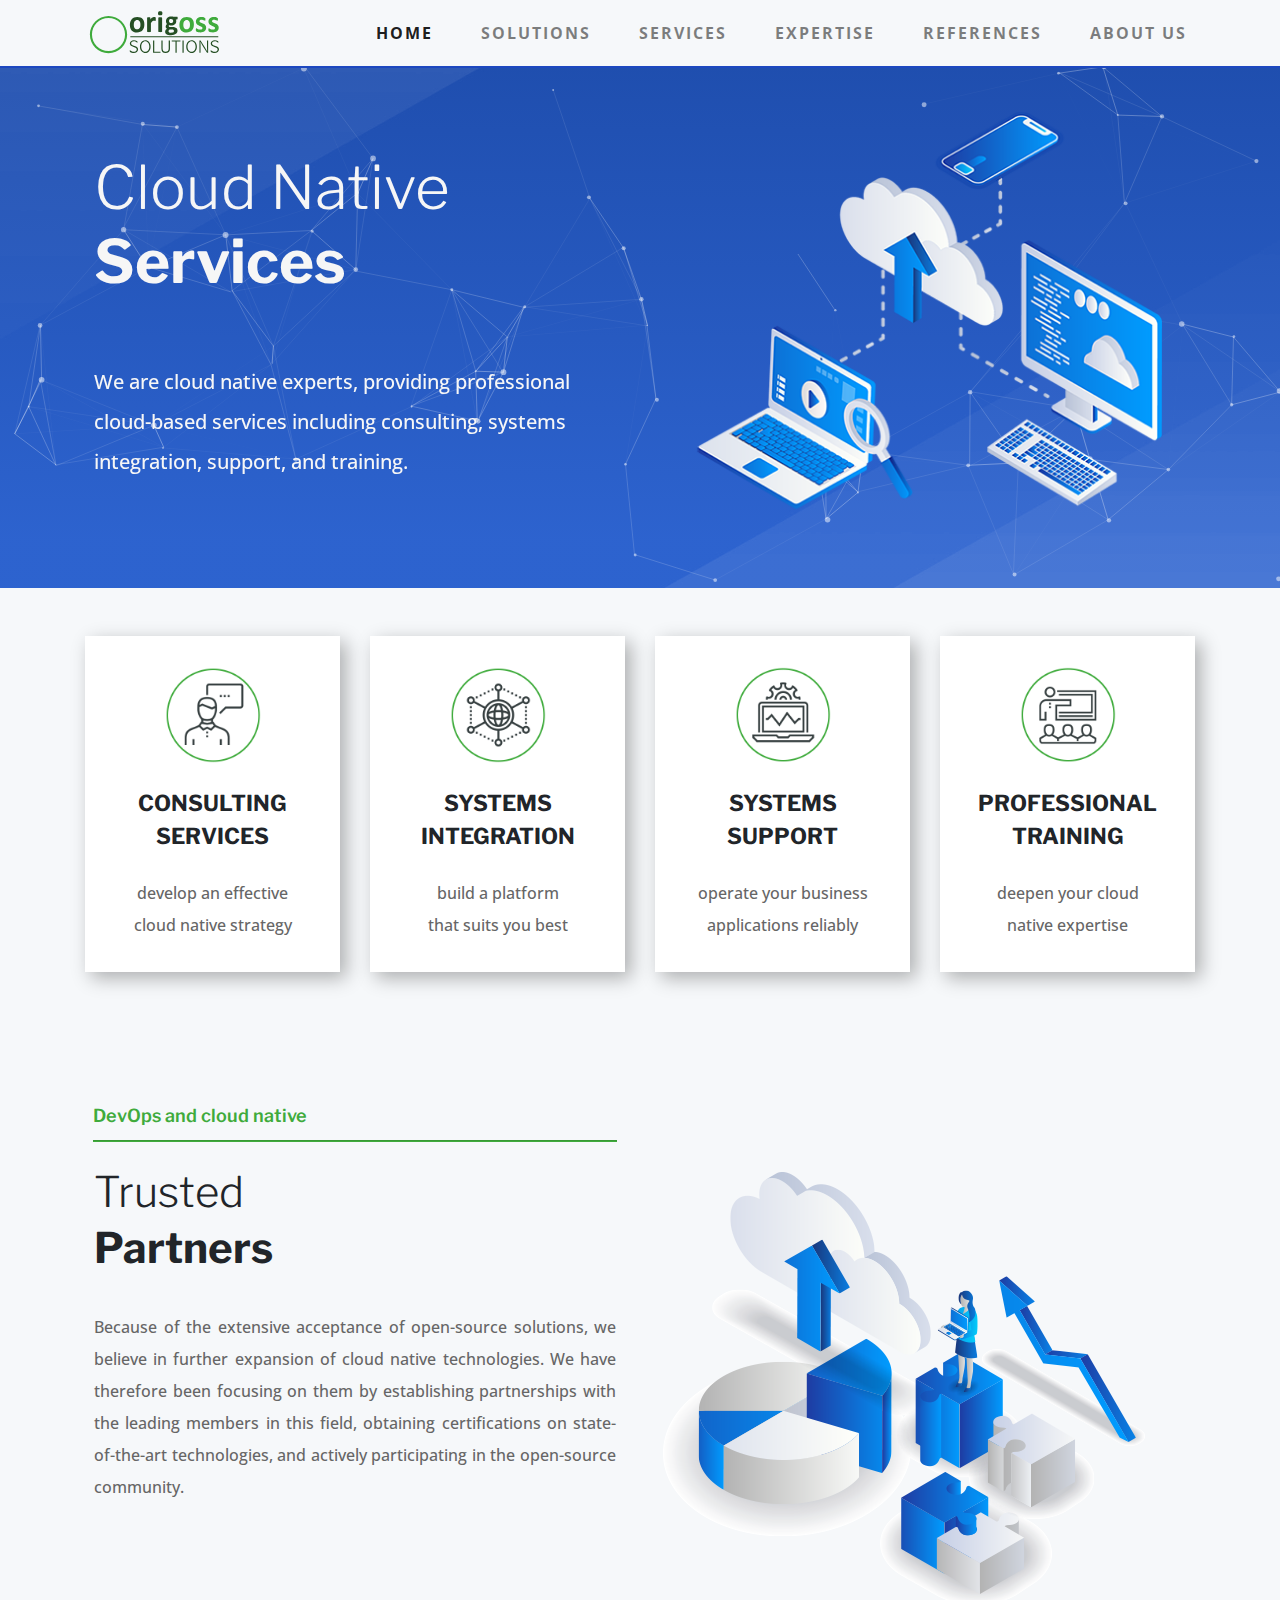
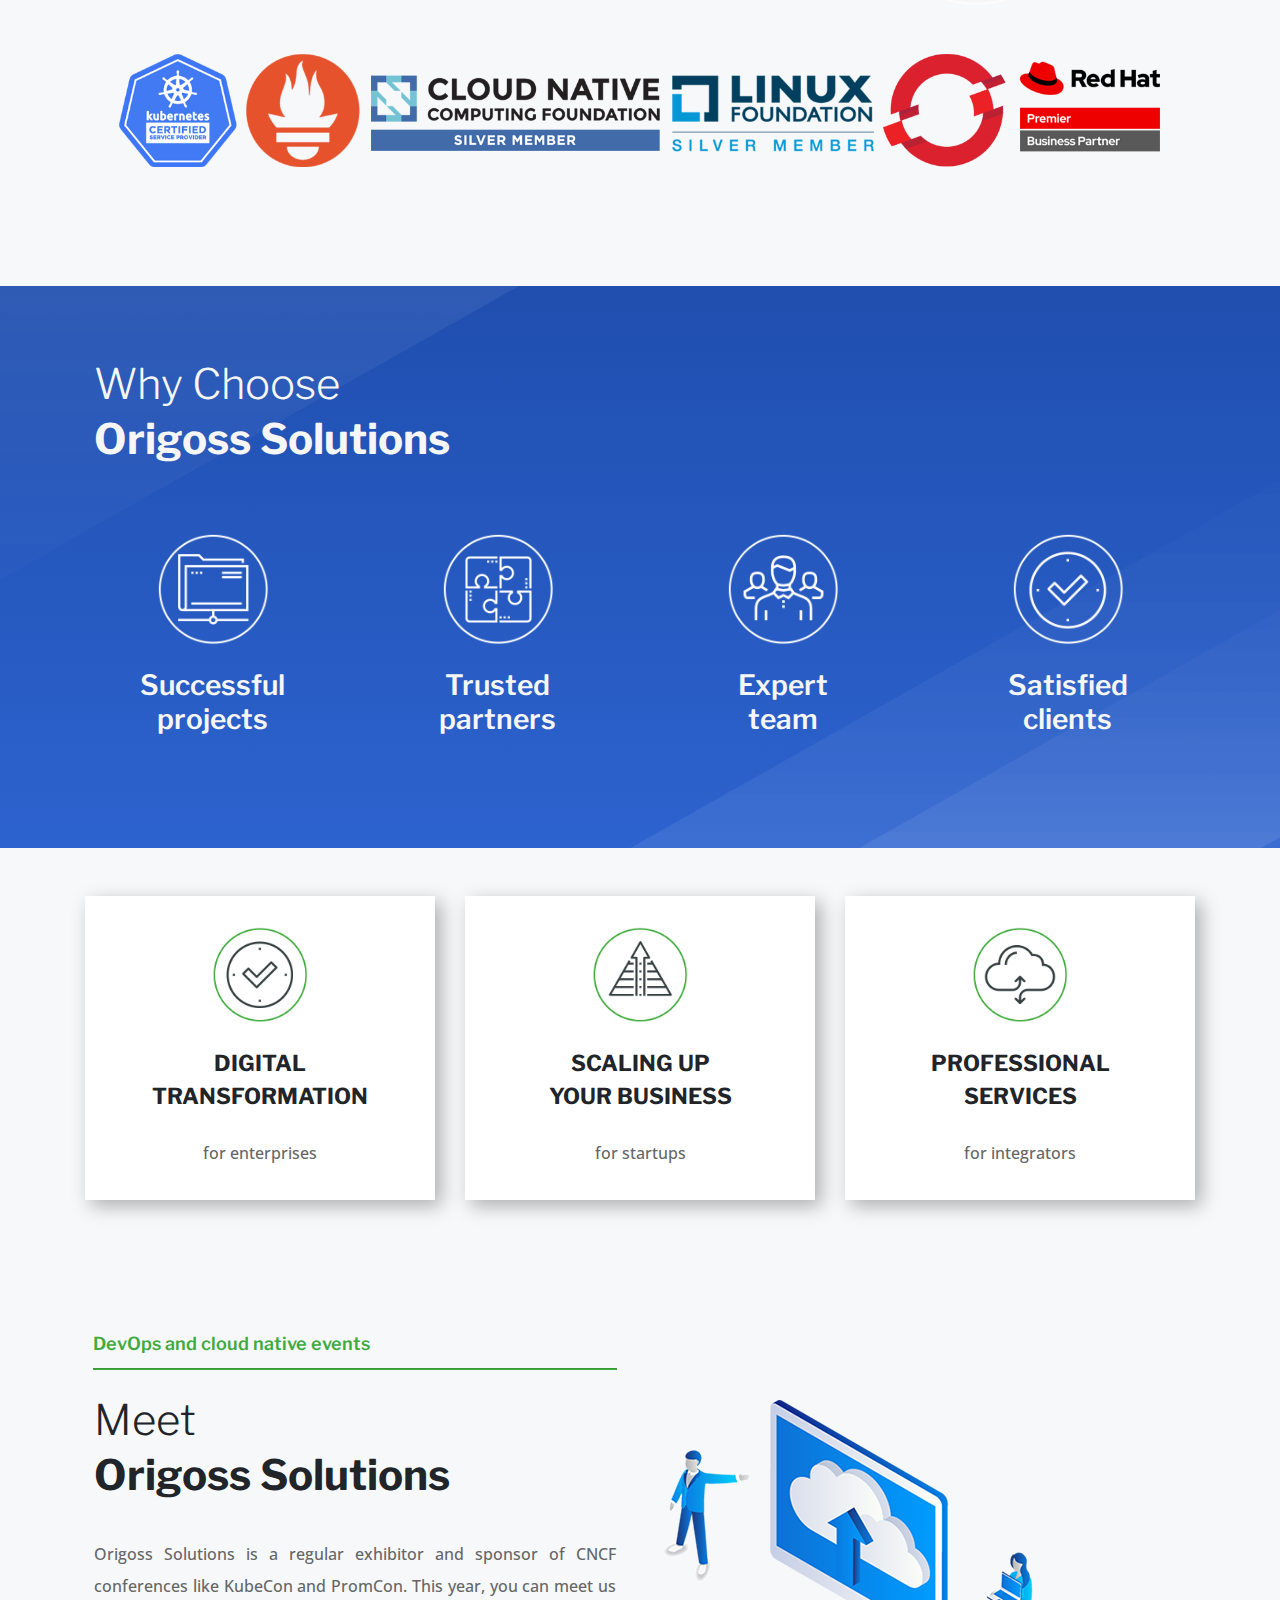
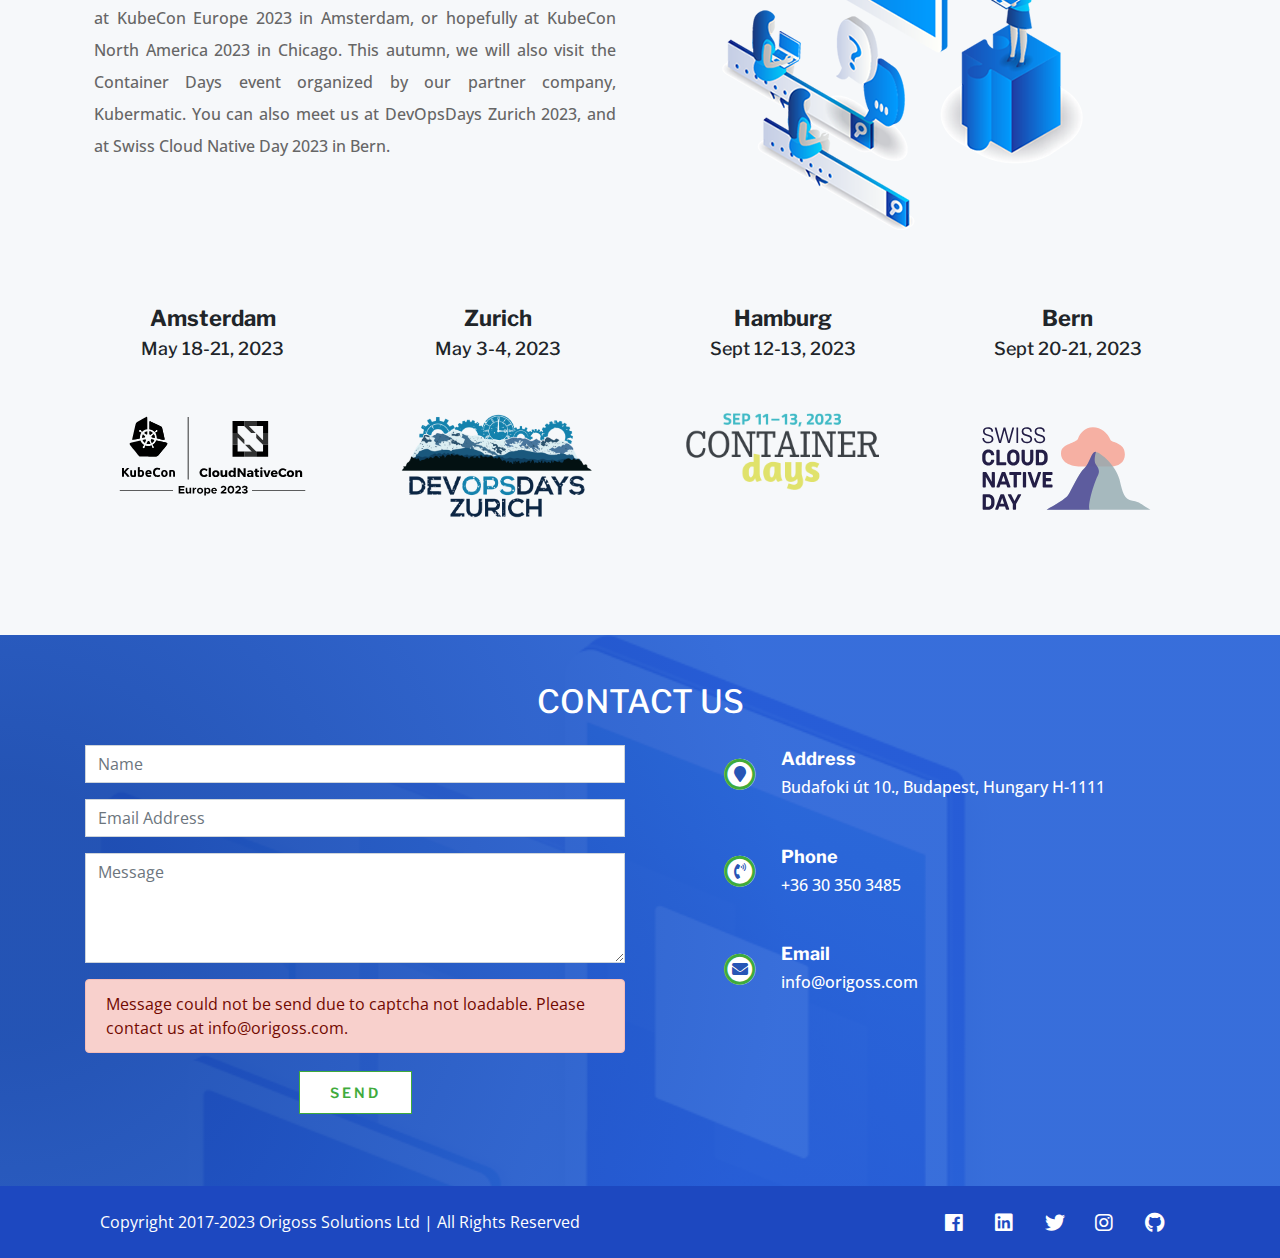
==== commit f93b60ac: "2023" ====
--- a/index.html
+++ b/index.html
@@ -1,10 +1,10 @@
 <!doctype html><html lang=en-us><head><meta name=theme content="Syna"><meta name=theme-version content="v0.17.3"><meta name=theme-url content="https://syna.okkur.org"><meta name=theme-description content="Highly customizable open source theme for Hugo based static websites"><meta name=theme-author content="Okkur Labs"><meta name=theme-author-url content="https://about.okkur.org"><meta charset=utf-8><meta name=viewport content="width=device-width,initial-scale=1,shrink-to-fit=no"><meta name=google content="notranslate"><meta name=apple-mobile-web-app-capable content="yes"><meta name=apple-mobile-web-app-status-bar-style content="black"><meta name=description content="Origoss Solutions Ltd."><meta property="og:title" content="Origoss Solutions"><meta property="og:description" content="Origoss Solutions Ltd."><meta property="og:type" content="website"><meta property="og:url" content="/"><meta property="og:updated_time" content="2020-12-22T17:25:27+01:00"><meta name=twitter:card content="summary_large_image"><meta name=twitter:title content="Origoss Solutions"><meta name=twitter:description content="Origoss Solutions Ltd."><meta name=twitter:url content="/"><meta property="og:image" content><meta name=twitter:image content><meta name=author content="Origoss Solutions Ltd."><meta name=generator content="Hugo 0.74.1"><title>Origoss Solutions</title><style>.mx-0{margin-left:0!important;margin-right:0!important}@-ms-viewport{width: device-width; }html{box-sizing:border-box;scroll-behavior:smooth;-ms-overflow-style:scrollbar}*,*::before,*::after{box-sizing:inherit}.container{width:100%;padding-right:15px;padding-left:15px;margin-right:auto;margin-left:auto;max-width:540px;max-width:720px;max-width:960px;max-width:1140px}.container-fluid{width:100%;padding-right:15px;padding-left:15px;margin-right:auto;margin-left:auto}.row{display:flex;flex-wrap:wrap;margin-right:-15px;margin-left:-15px}.no-gutters{margin-right:0;margin-left:0}.no-gutters>.col,.no-gutters>[class*=col-]{padding-right:0;padding-left:0}.col-1,.col-2,.col-3,.col-4,.col-5,.col-6,.col-7,.col-8,.col-9,.col-10,.col-11,.col-12,.col,.col-auto{position:relative;width:100%;min-height:1px;padding-right:15px;padding-left:15px}.col{flex-basis:0;flex-grow:1;max-width:100%}.col-auto{flex:0 0 auto;width:auto;max-width:none}.col-1{flex:0 0 8.33333%;max-width:8.33333%}.col-2{flex:0 0 16.66667%;max-width:16.66667%}.col-3{flex:0 0 25%;max-width:25%}.col-4{flex:0 0 33.33333%;max-width:33.33333%}.col-5{flex:0 0 41.66667%;max-width:41.66667%}.col-6{flex:0 0 50%;max-width:50%}.col-7{flex:0 0 58.33333%;max-width:58.33333%}.col-8{flex:0 0 66.66667%;max-width:66.66667%}.col-9{flex:0 0 75%;max-width:75%}.col-10{flex:0 0 83.33333%;max-width:83.33333%}.col-11{flex:0 0 91.66667%;max-width:91.66667%}.col-12{flex:0 0 100%;max-width:100%}.order-first{order:-1}.order-last{order:13}.order-0{order:0}.order-1{order:1}.order-2{order:2}.order-3{order:3}.order-4{order:4}.order-5{order:5}.order-6{order:6}.order-7{order:7}.order-8{order:8}.order-9{order:9}.order-10{order:10}.order-11{order:11}.order-12{order:12}.offset-1{margin-left:8.33333%}.offset-2{margin-left:16.66667%}.offset-3{margin-left:25%}.offset-4{margin-left:33.33333%}.offset-5{margin-left:41.66667%}.offset-6{margin-left:50%}.offset-7{margin-left:58.33333%}.offset-8{margin-left:66.66667%}.offset-9{margin-left:75%}.offset-10{margin-left:83.33333%}.offset-11{margin-left:91.66667%}.d-none{display:none!important}.d-inline{display:inline!important}.d-inline-block{display:inline-block!important}.d-block{display:block!important}.d-table{display:table!important}.d-table-row{display:table-row!important}.d-table-cell{display:table-cell!important}.d-flex{display:flex!important}.d-inline-flex{display:inline-flex!important}@media print{.d-print-none{display:none!important}.d-print-inline{display:inline!important}.d-print-inline-block{display:inline-block!important}.d-print-block{display:block!important}.d-print-table{display:table!important}.d-print-table-row{display:table-row!important}.d-print-table-cell{display:table-cell!important}.d-print-flex{display:flex!important}.d-print-inline-flex{display:inline-flex!important}}.flex-row{flex-direction:row!important}.flex-column{flex-direction:column!important}.flex-row-reverse{flex-direction:row-reverse!important}.flex-column-reverse{flex-direction:column-reverse!important}.flex-wrap{flex-wrap:wrap!important}.flex-nowrap{flex-wrap:nowrap!important}.flex-wrap-reverse{flex-wrap:wrap-reverse!important}.flex-fill{flex:1 1 auto!important}.flex-grow-0{flex-grow:0!important}.flex-grow-1{flex-grow:1!important}.flex-shrink-0{flex-shrink:0!important}.flex-shrink-1{flex-shrink:1!important}.justify-content-start{justify-content:flex-start!important}.justify-content-end{justify-content:flex-end!important}.justify-content-center{justify-content:center!important}.justify-content-between{justify-content:space-between!important}.justify-content-around{justify-content:space-around!important}.align-items-start{align-items:flex-start!important}.align-items-end{align-items:flex-end!important}.align-items-center{align-items:center!important}.align-items-baseline{align-items:baseline!important}.align-items-stretch{align-items:stretch!important}.align-content-start{align-content:flex-start!important}.align-content-end{align-content:flex-end!important}.align-content-center{align-content:center!important}.align-content-between{align-content:space-between!important}.align-content-around{align-content:space-around!important}.align-content-stretch{align-content:stretch!important}.align-self-auto{align-self:auto!important}.align-self-start{align-self:flex-start!important}.align-self-end{align-self:flex-end!important}.align-self-center{align-self:center!important}.align-self-baseline{align-self:baseline!important}.align-self-stretch{align-self:stretch!important}</style><link href=/style.min.14f757fa7da48bc2feb01ab8e831427b3393af3ca850e3b95c50b311d5846eff.css rel=stylesheet><link rel=preload href=/fonts/fa-solid-900.woff2 as=font type=font/woff2 crossorigin><link rel=preload href=/fonts/fa-brands-400.woff2 as=font type=font/woff2 crossorigin><link rel="shortcut icon" type=image/x-icon href=favicon.ico><link rel=icon type=image/x-icon href=/favicon.ico><link rel=icon href=/favicon_144.png><link rel=apple-touch-icon-precomposed href=/favicon_144.png><script>window.syna={};</script><script src=/scripts/syna-head.min.0757f18970a0a32d5acac5a2accc5fe82f787821866c545d9ed17ca765f291a3.js></script><link rel=stylesheet href=/><link href="https://fonts.googleapis.com/css?family=Libre+Franklin:300,600,700|Open+Sans:400&display=swap" rel=stylesheet><meta name=viewport content="width=device-width,initial-scale=1"><style>#more_sol1p2{display:none}#more_sol1p3{display:none}#more_sol1p4{display:none}#more_sol1p5{display:none}#more_sol2p2{display:none}#more_sol2p3{display:none}#more_sol2p4{display:none}#more_sol2p5{display:none}#more_sol3p2{display:none}#more_sol3p3{display:none}#more_ref1p1{display:none}#more_ref1p2{display:none}#more_ref2p1{display:none}#more_ref2p2{display:none}#more_ref3p1{display:none}#more_ref3p2{display:none}#more_ref4p1{display:none}#more_ref4p2{display:none}#more_ref5p1{display:none}#more_ref5p2{display:none}#more_ref6p1{display:none}#more_ref6p2{display:none}#more_ref7p1{display:none}#more_ref7p2{display:none}#more_ref8p1{display:none}#more_ref8p2{display:none}#more_ref9p1{display:none}#more_ref9p2{display:none}#more_ref10p1{display:none}#more_ref10p2{display:none}#more_ref11p1{display:none}#more_ref11p2{display:none}</style><script>function onSubmit(token){document.getElementById("defaultContact").submit();}</script><script type=text/javascript>var onloadCallback=function(){grecaptcha.render('html_element',{'sitekey':'6LdYrYUaAAAAADn5wheiBkFPlSoQb-eBHGSs32ln','badge':'inline','size':'invisible','callback':'onSubmit'});};</script></head><body class=bg-light><nav class="overlay fragment navbar navbar-expand-lg py-2 scroll-spy bg-light navbar-light" id=nav role=navigation style=position:sticky;top:0;z-index:10000!important><div class=container><a class="navbar-brand py-0" href=/#><img src=/images/logo.svg height=35 class="d-inline-block align-top" alt="Origoss Solutions"></a>
 <button class=navbar-toggler type=button data-toggle=collapse data-target=#navbarCollapse aria-controls=navbarCollapse aria-expanded=false aria-label="Toggle navigation">
 <span class=navbar-toggler-icon></span></button><div class="navbar-collapse justify-content-end collapse show" id=navbarCollapse><ul class=navbar-nav><li class=nav-item><a class="nav-link active default-active" href=/>Home</a></li><li class=nav-item><a class=nav-link href=/solutions>Solutions</a></li><li class=nav-item><a class=nav-link href=/services>Services</a></li><li class=nav-item><a class=nav-link href=/expertise>Expertise</a></li><li class=nav-item><a class=nav-link href=/references>References</a></li><li class=nav-item><a class=nav-link href=/about>About us</a></li></ul></div></div></nav><div class="scroll-to-top bg-primary has-font-icon" title="Back to top"><i class="fas fa-angle-up"></i><span class=sr-only>Back to top</span></div><style>:root{--header-height: 56px}</style><header id=hero class="fragment hero"><div style="background-size:cover;background-position:50%;background-blend-mode:overlay;background-color:inherit;background-image:linear-gradient(to bottom,rgba(25,75,177,0.95) 0%,rgba(35,95,215,0.9) 91%),url(/images/coding-background-texture.png)!important" class="jumbotron text-center header-image mb-0"><div id=hero-particles-js class="hero-particles particles-js"></div><div class=container><div class=row><div class=col-md-6><div class="hero-title-container row justify-content-start align-items-start text-left p-4"><h2 class="mt-0 mb-0 text-secondary" style=line-height:2em;margin-top:0;font-weight:300;padding-bottom:10px><span class=hero_header>Cloud Native<br><strong style=font-weight:700>Services</strong></span></h2></div><div class="hero-subtitle-container row justify-content-start align-items-start text-left p-4"><div class=text-secondary><span style=font-size:125%;line-height:2em;color:light;font-weight:500>We are cloud native experts, providing professional cloud-based services including consulting, systems integration, support, and training.</span></div></div></div><div class=col-md-6><div class="hero-image-container row justify-content-center align-items-start"><img class="hero-image overlay img-fluid" src=/images/Home_header.png alt="Cloud Native" style=max-width:83%;margin-top:-20px!important;text-align:left;margin-left:0></img></div></div></div></div><div class=hero-buttons></div></div></header><script>var fragmentName="hero";window.syna.api.register("hero","hero-"+fragmentName,{selector:"hero-particles-js",config:JSON.parse("{\n  \"particles\": {\n    \"number\": {\n      \"value\": 80,\n      \"density\": {\n        \"enable\": true,\n        \"value_area\": 800\n      }\n    },\n    \"color\": {\n      \"value\": \"#ffffff\"\n    },\n    \"shape\": {\n      \"type\": \"circle\",\n      \"stroke\": {\n        \"width\": 0,\n        \"color\": \"#000000\"\n      },\n      \"polygon\": {\n        \"nb_sides\": 5\n      },\n      \"image\": {\n        \"src\": \"img/github.svg\",\n        \"width\": 100,\n        \"height\": 100\n      }\n    },\n    \"opacity\": {\n      \"value\": 0.5,\n      \"random\": false,\n      \"anim\": {\n        \"enable\": false,\n        \"speed\": 1,\n        \"opacity_min\": 0.1,\n        \"sync\": false\n      }\n    },\n    \"size\": {\n      \"value\": 3,\n      \"random\": true,\n      \"anim\": {\n        \"enable\": false,\n        \"speed\": 40,\n        \"size_min\": 0.1,\n        \"sync\": false\n      }\n    },\n    \"line_linked\": {\n      \"enable\": true,\n      \"distance\": 150,\n      \"color\": \"#ffffff\",\n      \"opacity\": 0.4,\n      \"width\": 1\n    },\n    \"move\": {\n      \"enable\": true,\n      \"speed\": 6,\n      \"direction\": \"none\",\n      \"random\": false,\n      \"straight\": false,\n      \"out_mode\": \"out\",\n      \"bounce\": false,\n      \"attract\": {\n        \"enable\": false,\n        \"rotateX\": 600,\n        \"rotateY\": 1200\n      }\n    }\n  },\n  \"interactivity\": {\n    \"detect_on\": \"canvas\",\n    \"events\": {\n      \"onhover\": {\n        \"enable\": false,\n        \"mode\": \"repulse\"\n      },\n      \"onclick\": {\n        \"enable\": false,\n        \"mode\": \"push\"\n      },\n      \"resize\": true\n    },\n    \"modes\": {\n      \"grab\": {\n        \"distance\": 400,\n        \"line_linked\": {\n          \"opacity\": 1\n        }\n      },\n      \"bubble\": {\n        \"distance\": 400,\n        \"size\": 40,\n        \"duration\": 2,\n        \"opacity\": 8,\n        \"speed\": 3\n      },\n      \"repulse\": {\n        \"distance\": 200,\n        \"duration\": 0.4\n      },\n      \"push\": {\n        \"particles_nb\": 4\n      },\n      \"remove\": {\n        \"particles_nb\": 2\n      }\n    }\n  },\n  \"retina_detect\": true\n}\n"),});</script><section id=services_items class=fragment><div class="container-fluid bg-light"><div class="container py-5"><div class="row align-items-stretch items"><div class=col-md-3 style=margin-bottom:32px><table style=width:100%;height:100%><tr style="height:100%;border-left:4px;margin:0;border-collapse:separate;border-spacing:0;background-color:#fff;box-shadow:6px 6px 18px 0 rgba(0,0,0,.3)"><td width=100% height=100% valign=top><div style=margin:30px><center><a href=/services/#consulting><img src=/images/services_icon_1.png height=96px></a></center><br><a href=/services/#consulting style=text-decoration:none;color:#000><h4 class=text-body style="line-height:1.5em;margin:0;padding:0;border:0;outline:0;font-size:22px;vertical-align:baseline;background:0 0;text-align:center;font-weight:700">CONSULTING<br>SERVICES</h4></a><br><div class=text-body><span style=font-size:100%;line-height:2em;color:#666;font-weight:500><p align=center>develop an effective cloud native strategy</span></div><center></center></div></td></tr></table></div><div class=col-md-3 style=margin-bottom:32px><table style=width:100%;height:100%><tr style="height:100%;border-left:4px;margin:0;border-collapse:separate;border-spacing:0;background-color:#fff;box-shadow:6px 6px 18px 0 rgba(0,0,0,.3)"><td width=100% height=100% valign=top><div style=margin:30px><center><a href=/services/#systems_integration><img src=/images/services_icon_2.png height=96px></a></center><br><a href=/services/#systems_integration style=text-decoration:none;color:#000><h4 class=text-body style="line-height:1.5em;margin:0;padding:0;border:0;outline:0;font-size:22px;vertical-align:baseline;background:0 0;text-align:center;font-weight:700">SYSTEMS<br>INTEGRATION</h4></a><br><div class=text-body><span style=font-size:100%;line-height:2em;color:#666;font-weight:500><p align=center>build a platform<br>that suits you best</span></div><center></center></div></td></tr></table></div><div class=col-md-3 style=margin-bottom:32px><table style=width:100%;height:100%><tr style="height:100%;border-left:4px;margin:0;border-collapse:separate;border-spacing:0;background-color:#fff;box-shadow:6px 6px 18px 0 rgba(0,0,0,.3)"><td width=100% height=100% valign=top><div style=margin:30px><center><a href=/services/#systems_support><img src=/images/services_icon_3.png height=96px></a></center><br><a href=/services/#systems_support style=text-decoration:none;color:#000><h4 class=text-body style="line-height:1.5em;margin:0;padding:0;border:0;outline:0;font-size:22px;vertical-align:baseline;background:0 0;text-align:center;font-weight:700">SYSTEMS<br>SUPPORT</h4></a><br><div class=text-body><span style=font-size:100%;line-height:2em;color:#666;font-weight:500><p align=center>operate your business applications reliably</span></div><center></center></div></td></tr></table></div><div class=col-md-3 style=margin-bottom:32px><table style=width:100%;height:100%><tr style="height:100%;border-left:4px;margin:0;border-collapse:separate;border-spacing:0;background-color:#fff;box-shadow:6px 6px 18px 0 rgba(0,0,0,.3)"><td width=100% height=100% valign=top><div style=margin:30px><center><a href=/services/#training><img src=/images/services_icon_4.png height=96px></a></center><br><a href=/services/#training style=text-decoration:none;color:#000><h4 class=text-body style="line-height:1.5em;margin:0;padding:0;border:0;outline:0;font-size:22px;vertical-align:baseline;background:0 0;text-align:center;font-weight:700">PROFESSIONAL<br>TRAINING</h4></a><br><div class=text-body><span style=font-size:100%;line-height:2em;color:#666;font-weight:500><p align=center>deepen your cloud<br>native expertise</span></div><center></center></div></td></tr></table></div></div></div></div></section><section id=partners_items class=fragment><div class="container-fluid bg-light"><div class="container py-5"><div class="row align-items-stretch items"><div class=col-md-6 style=margin-bottom:0><h6 style=color:#3fab3c;margin-left:8px;margin-right:8px;font-weight:600;font-size:18px;line-height:1.8em;margin-top:0>DevOps and cloud native</h6><hr style=height:1px;border-width:color;0:#3fab3c;background-color:#3fab3c;margin-top:0;margin-left:8px;margin-right:8px;margin-bottom:0></hr><div class="row justify-content-start text-left p-4"><h2 class="mt-0 mb-0 text-body" style=line-height:1.6em;margin-top:0;font-weight:300;padding-bottom:10px><span class=items_header>Trusted<br><strong style=font-weight:700>Partners</strong></span></h2></div><div class="row justify-content-start text-center px-4"><div class=text-body><span style=font-size:100%;line-height:2em;color:#666;font-weight:500><p align=justify>Because of the extensive acceptance of open-source solutions, we believe in further expansion of cloud native technologies. We have therefore been focusing on them by establishing partnerships with the leading members in this field, obtaining certifications on state-of-the-art technologies, and actively participating in the open-source community.</span></div></div></div><div class=col-md-6 style=margin-bottom:0><img src=/images/Partners.png alt class="img-fluid p-2" style=margin-top:64px></div><div class=col-md-12 style=margin-bottom:32px><table style=width:100%;height:100%><tr style=height:100%;border-left:4px;margin:0;border-collapse:separate;border-spacing:0><td width=100% height=100% valign=top><div style=margin:30px><center><img src=/images/partners%20-%20solutions.png height=100% width=100%>
-</center><center></center></div></td></tr></table></div></div></div></div></section><section id=why_us_items class=fragment><div class=container-fluid style="background-size:100%;background-position:100% 0;background-repeat:no-repeat;background-blend-mode:overlay;background-color:inherit;background-image:linear-gradient(to bottom,rgba(25,75,177,0.95) 0%,rgba(35,95,215,0.9) 100%),url(/images/coding-background-texture.png)!important"><div class="container py-5"><div class="row align-items-stretch items"><div class=col-md-6 style=margin-bottom:0><div class="row justify-content-start text-left p-4"><h2 class="mt-0 mb-0 text-secondary" style=line-height:1.6em;margin-top:0;font-weight:300;padding-bottom:10px><span class=items_header>Why Choose<br><strong style=font-weight:700>Origoss Solutions</strong></span></h2></div></div><div class=col-md-6 style=margin-bottom:0></div><div class=col-md-3 style=margin-bottom:32px><table style=width:100%;height:100%><tr style=height:100%;border-left:4px;margin:0;border-collapse:separate;border-spacing:0><td width=100% height=100% valign=top><div style=margin:30px><center><a href=/references/#case_studies><img src=/images/whyOrogossIcon3.png height=112px></a></center><br><a href=/references/#case_studies style=text-decoration:none;color:#000><h4 class=text-secondary style="line-height:1.2em;margin:0;padding:0;border:0;outline:0;font-size:28px;vertical-align:baseline;background:0 0;text-align:center;font-weight:600">Successful<br>projects</h4></a><center></center></div></td></tr></table></div><div class=col-md-3 style=margin-bottom:32px><table style=width:100%;height:100%><tr style=height:100%;border-left:4px;margin:0;border-collapse:separate;border-spacing:0><td width=100% height=100% valign=top><div style=margin:30px><center><a href=/expertise/#partners><img src=/images/whyOrogossIcon2.png height=112px></a></center><br><a href=/expertise/#partners style=text-decoration:none;color:#000><h4 class=text-secondary style="line-height:1.2em;margin:0;padding:0;border:0;outline:0;font-size:28px;vertical-align:baseline;background:0 0;text-align:center;font-weight:600">Trusted<br>partners</h4></a><center></center></div></td></tr></table></div><div class=col-md-3 style=margin-bottom:32px><table style=width:100%;height:100%><tr style=height:100%;border-left:4px;margin:0;border-collapse:separate;border-spacing:0><td width=100% height=100% valign=top><div style=margin:30px><center><a href=/about/#who_we_are><img src=/images/whyOrogossIcon4.png height=112px></a></center><br><a href=/about/#who_we_are style=text-decoration:none;color:#000><h4 class=text-secondary style="line-height:1.2em;margin:0;padding:0;border:0;outline:0;font-size:28px;vertical-align:baseline;background:0 0;text-align:center;font-weight:600">Expert<br>team</h4></a><center></center></div></td></tr></table></div><div class=col-md-3 style=margin-bottom:32px><table style=width:100%;height:100%><tr style=height:100%;border-left:4px;margin:0;border-collapse:separate;border-spacing:0><td width=100% height=100% valign=top><div style=margin:30px><center><a href=/references/#><img src=/images/whyOrogossIcon1.png height=112px></a></center><br><a href=/references/# style=text-decoration:none;color:#000><h4 class=text-secondary style="line-height:1.2em;margin:0;padding:0;border:0;outline:0;font-size:28px;vertical-align:baseline;background:0 0;text-align:center;font-weight:600">Satisfied<br>clients</h4></a><center></center></div></td></tr></table></div></div></div></div></section><section id=solutions_items class=fragment><div class="container-fluid bg-light"><div class="container py-5"><div class="row align-items-stretch items"><div class=col-md-4 style=margin-bottom:32px><table style=width:100%;height:100%><tr style="height:100%;border-left:4px;margin:0;border-collapse:separate;border-spacing:0;background-color:#fff;box-shadow:6px 6px 18px 0 rgba(0,0,0,.3)"><td width=100% height=100% valign=top><div style=margin:30px><center><a href=/solutions/#digital_transformation_for_enterprises><img src=/images/solutions_icon_1.png height=96px></a></center><br><a href=/solutions/#digital_transformation_for_enterprises style=text-decoration:none;color:#000><h4 class=text-body style="line-height:1.5em;margin:0;padding:0;border:0;outline:0;font-size:22px;vertical-align:baseline;background:0 0;text-align:center;font-weight:700">DIGITAL<br>TRANSFORMATION</h4></a><br><div class=text-body><span style=font-size:100%;line-height:2em;color:#666;font-weight:500><p align=center>for enterprises</span></div><center></center></div></td></tr></table></div><div class=col-md-4 style=margin-bottom:32px><table style=width:100%;height:100%><tr style="height:100%;border-left:4px;margin:0;border-collapse:separate;border-spacing:0;background-color:#fff;box-shadow:6px 6px 18px 0 rgba(0,0,0,.3)"><td width=100% height=100% valign=top><div style=margin:30px><center><a href=/solutions/#scaling_up_business_for_startups><img src=/images/solutions_icon_2.png height=96px></a></center><br><a href=/solutions/#scaling_up_business_for_startups style=text-decoration:none;color:#000><h4 class=text-body style="line-height:1.5em;margin:0;padding:0;border:0;outline:0;font-size:22px;vertical-align:baseline;background:0 0;text-align:center;font-weight:700">SCALING UP<br>YOUR BUSINESS</h4></a><br><div class=text-body><span style=font-size:100%;line-height:2em;color:#666;font-weight:500><p align=center>for startups</span></div><center></center></div></td></tr></table></div><div class=col-md-4 style=margin-bottom:32px><table style=width:100%;height:100%><tr style="height:100%;border-left:4px;margin:0;border-collapse:separate;border-spacing:0;background-color:#fff;box-shadow:6px 6px 18px 0 rgba(0,0,0,.3)"><td width=100% height=100% valign=top><div style=margin:30px><center><a href=/solutions/#cloud_native_subcontracting><img src=/images/solutions_icon_3.png height=96px></a></center><br><a href=/solutions/#cloud_native_subcontracting style=text-decoration:none;color:#000><h4 class=text-body style="line-height:1.5em;margin:0;padding:0;border:0;outline:0;font-size:22px;vertical-align:baseline;background:0 0;text-align:center;font-weight:700">PROFESSIONAL<br>SERVICES</h4></a><br><div class=text-body><span style=font-size:100%;line-height:2em;color:#666;font-weight:500><p align=center>for integrators</span></div><center></center></div></td></tr></table></div></div></div></div></section><section id=events_items class=fragment><div class="container-fluid bg-light"><div class="container py-5"><div class="row align-items-stretch items"><div class=col-md-6 style=margin-bottom:0><h6 style=color:#3fab3c;margin-left:8px;margin-right:8px;font-weight:600;font-size:18px;line-height:1.8em;margin-top:0>DevOps and cloud native events</h6><hr style=height:1px;border-width:color;0:#3fab3c;background-color:#3fab3c;margin-top:0;margin-left:8px;margin-right:8px;margin-bottom:0></hr><div class="row justify-content-start text-left p-4"><h2 class="mt-0 mb-0 text-body" style=line-height:1.6em;margin-top:0;font-weight:300;padding-bottom:10px><span class=items_header>Meet<br><strong style=font-weight:700>Origoss Solutions</strong></span></h2></div><div class="row justify-content-start text-center px-4"><div class=text-body><span style=font-size:100%;line-height:2em;color:#666;font-weight:500><p align=justify>Origoss Solutions is a regular exhibitor and sponsor of CNCF conferences like KubeCon and PromCon. This year, you can meet us at KubeCon Europe 2022 in Valencia, or hopefully at KubeCon North America 2022 in Detroit. This autumn, we will also visit the Container Days event organized by our partner company, Kubermatic. You can also meet us at DevOpsDays Geneva 2022, at DevOpsDays Zurich 2022, and at Swiss Cloud Native Day 2022 in Bern.</span></div></div></div><div class=col-md-6 style=margin-bottom:0><img src=/images/Home_events.png alt class="img-fluid p-2" style=margin-top:64px></div><div class=col-md-3 style=margin-bottom:32px><table style=width:100%;height:100%><tr style=height:100%;border-left:4px;margin:0;border-collapse:separate;border-spacing:0><td width=100% height=100% valign=top><div style=margin:30px><a href=https://devopsdays.org/events/2022-geneva/welcome/ style=text-decoration:none;color:#000 target=_blank><h4 class=text-body style="line-height:1.5em;margin:0;padding:0;border:0;outline:0;font-size:22px;vertical-align:baseline;background:0 0;text-align:center;font-weight:700"><br>Geneva</h4></a><a href=https://devopsdays.org/events/2022-geneva/welcome/ style=text-decoration:none;color:#000 target=_blank><h6 class=text-body style="line-height:1.5em;margin:0;padding:0;border:0;outline:0;font-size:18px;vertical-align:baseline;background:0 0;text-align:center;font-weight:500">May 12-13, 2022<br><br></h6></a><br><center><a href=https://devopsdays.org/events/2022-geneva/welcome/ style=text-decoration:none;color:#000 target=_blank><img src=/images/dd_geneva.png height=100% width=100%></a>
-</center><center></center></div></td></tr></table></div><div class=col-md-3 style=margin-bottom:32px><table style=width:100%;height:100%><tr style=height:100%;border-left:4px;margin:0;border-collapse:separate;border-spacing:0><td width=100% height=100% valign=top><div style=margin:30px><a href=https://events.linuxfoundation.org/kubecon-cloudnativecon-europe/ style=text-decoration:none;color:#000 target=_blank><h4 class=text-body style="line-height:1.5em;margin:0;padding:0;border:0;outline:0;font-size:22px;vertical-align:baseline;background:0 0;text-align:center;font-weight:700"><br>Valencia</h4></a><a href=https://events.linuxfoundation.org/kubecon-cloudnativecon-europe/ style=text-decoration:none;color:#000 target=_blank><h6 class=text-body style="line-height:1.5em;margin:0;padding:0;border:0;outline:0;font-size:18px;vertical-align:baseline;background:0 0;text-align:center;font-weight:500">May 17-20, 2022<br><br></h6></a><br><center><a href=https://events.linuxfoundation.org/kubecon-cloudnativecon-europe/ style=text-decoration:none;color:#000 target=_blank><img src=/images/kccnc-eu-2022-color.svg height=100% width=100%></a>
-</center><center></center></div></td></tr></table></div><div class=col-md-3 style=margin-bottom:32px><table style=width:100%;height:100%><tr style=height:100%;border-left:4px;margin:0;border-collapse:separate;border-spacing:0><td width=100% height=100% valign=top><div style=margin:30px><a href=https://devopsdays.org/events/2022-zurich/welcome/ style=text-decoration:none;color:#000 target=_blank><h4 class=text-body style="line-height:1.5em;margin:0;padding:0;border:0;outline:0;font-size:22px;vertical-align:baseline;background:0 0;text-align:center;font-weight:700"><br>Zurich</h4></a><a href=https://devopsdays.org/events/2022-zurich/welcome/ style=text-decoration:none;color:#000 target=_blank><h6 class=text-body style="line-height:1.5em;margin:0;padding:0;border:0;outline:0;font-size:18px;vertical-align:baseline;background:0 0;text-align:center;font-weight:500">May 31-June 1, 2022<br><br></h6></a><br><center><a href=https://devopsdays.org/events/2022-zurich/welcome/ style=text-decoration:none;color:#000 target=_blank><img src=/images/dd_zurich.png height=100% width=100%></a>
-</center><center></center></div></td></tr></table></div><div class=col-md-3 style=margin-bottom:32px><table style=width:100%;height:100%><tr style=height:100%;border-left:4px;margin:0;border-collapse:separate;border-spacing:0><td width=100% height=100% valign=top><div style=margin:30px><a href=https://cloudnativeday.ch/ style=text-decoration:none;color:#000 target=_blank><h4 class=text-body style="line-height:1.5em;margin:0;padding:0;border:0;outline:0;font-size:22px;vertical-align:baseline;background:0 0;text-align:center;font-weight:700"><br>Bern</h4></a><a href=https://cloudnativeday.ch/ style=text-decoration:none;color:#000 target=_blank><h6 class=text-body style="line-height:1.5em;margin:0;padding:0;border:0;outline:0;font-size:18px;vertical-align:baseline;background:0 0;text-align:center;font-weight:500">Sept. 14, 2022<br><br></h6></a><br><center><a href=https://cloudnativeday.ch/ style=text-decoration:none;color:#000 target=_blank><img src=/images/SCND.png height=100% width=100%></a>
+</center><center></center></div></td></tr></table></div></div></div></div></section><section id=why_us_items class=fragment><div class=container-fluid style="background-size:100%;background-position:100% 0;background-repeat:no-repeat;background-blend-mode:overlay;background-color:inherit;background-image:linear-gradient(to bottom,rgba(25,75,177,0.95) 0%,rgba(35,95,215,0.9) 100%),url(/images/coding-background-texture.png)!important"><div class="container py-5"><div class="row align-items-stretch items"><div class=col-md-6 style=margin-bottom:0><div class="row justify-content-start text-left p-4"><h2 class="mt-0 mb-0 text-secondary" style=line-height:1.6em;margin-top:0;font-weight:300;padding-bottom:10px><span class=items_header>Why Choose<br><strong style=font-weight:700>Origoss Solutions</strong></span></h2></div></div><div class=col-md-6 style=margin-bottom:0></div><div class=col-md-3 style=margin-bottom:32px><table style=width:100%;height:100%><tr style=height:100%;border-left:4px;margin:0;border-collapse:separate;border-spacing:0><td width=100% height=100% valign=top><div style=margin:30px><center><a href=/references/#case_studies><img src=/images/whyOrogossIcon3.png height=112px></a></center><br><a href=/references/#case_studies style=text-decoration:none;color:#000><h4 class=text-secondary style="line-height:1.2em;margin:0;padding:0;border:0;outline:0;font-size:28px;vertical-align:baseline;background:0 0;text-align:center;font-weight:600">Successful<br>projects</h4></a><center></center></div></td></tr></table></div><div class=col-md-3 style=margin-bottom:32px><table style=width:100%;height:100%><tr style=height:100%;border-left:4px;margin:0;border-collapse:separate;border-spacing:0><td width=100% height=100% valign=top><div style=margin:30px><center><a href=/expertise/#partners><img src=/images/whyOrogossIcon2.png height=112px></a></center><br><a href=/expertise/#partners style=text-decoration:none;color:#000><h4 class=text-secondary style="line-height:1.2em;margin:0;padding:0;border:0;outline:0;font-size:28px;vertical-align:baseline;background:0 0;text-align:center;font-weight:600">Trusted<br>partners</h4></a><center></center></div></td></tr></table></div><div class=col-md-3 style=margin-bottom:32px><table style=width:100%;height:100%><tr style=height:100%;border-left:4px;margin:0;border-collapse:separate;border-spacing:0><td width=100% height=100% valign=top><div style=margin:30px><center><a href=/about/#who_we_are><img src=/images/whyOrogossIcon4.png height=112px></a></center><br><a href=/about/#who_we_are style=text-decoration:none;color:#000><h4 class=text-secondary style="line-height:1.2em;margin:0;padding:0;border:0;outline:0;font-size:28px;vertical-align:baseline;background:0 0;text-align:center;font-weight:600">Expert<br>team</h4></a><center></center></div></td></tr></table></div><div class=col-md-3 style=margin-bottom:32px><table style=width:100%;height:100%><tr style=height:100%;border-left:4px;margin:0;border-collapse:separate;border-spacing:0><td width=100% height=100% valign=top><div style=margin:30px><center><a href=/references/#><img src=/images/whyOrogossIcon1.png height=112px></a></center><br><a href=/references/# style=text-decoration:none;color:#000><h4 class=text-secondary style="line-height:1.2em;margin:0;padding:0;border:0;outline:0;font-size:28px;vertical-align:baseline;background:0 0;text-align:center;font-weight:600">Satisfied<br>clients</h4></a><center></center></div></td></tr></table></div></div></div></div></section><section id=solutions_items class=fragment><div class="container-fluid bg-light"><div class="container py-5"><div class="row align-items-stretch items"><div class=col-md-4 style=margin-bottom:32px><table style=width:100%;height:100%><tr style="height:100%;border-left:4px;margin:0;border-collapse:separate;border-spacing:0;background-color:#fff;box-shadow:6px 6px 18px 0 rgba(0,0,0,.3)"><td width=100% height=100% valign=top><div style=margin:30px><center><a href=/solutions/#digital_transformation_for_enterprises><img src=/images/solutions_icon_1.png height=96px></a></center><br><a href=/solutions/#digital_transformation_for_enterprises style=text-decoration:none;color:#000><h4 class=text-body style="line-height:1.5em;margin:0;padding:0;border:0;outline:0;font-size:22px;vertical-align:baseline;background:0 0;text-align:center;font-weight:700">DIGITAL<br>TRANSFORMATION</h4></a><br><div class=text-body><span style=font-size:100%;line-height:2em;color:#666;font-weight:500><p align=center>for enterprises</span></div><center></center></div></td></tr></table></div><div class=col-md-4 style=margin-bottom:32px><table style=width:100%;height:100%><tr style="height:100%;border-left:4px;margin:0;border-collapse:separate;border-spacing:0;background-color:#fff;box-shadow:6px 6px 18px 0 rgba(0,0,0,.3)"><td width=100% height=100% valign=top><div style=margin:30px><center><a href=/solutions/#scaling_up_business_for_startups><img src=/images/solutions_icon_2.png height=96px></a></center><br><a href=/solutions/#scaling_up_business_for_startups style=text-decoration:none;color:#000><h4 class=text-body style="line-height:1.5em;margin:0;padding:0;border:0;outline:0;font-size:22px;vertical-align:baseline;background:0 0;text-align:center;font-weight:700">SCALING UP<br>YOUR BUSINESS</h4></a><br><div class=text-body><span style=font-size:100%;line-height:2em;color:#666;font-weight:500><p align=center>for startups</span></div><center></center></div></td></tr></table></div><div class=col-md-4 style=margin-bottom:32px><table style=width:100%;height:100%><tr style="height:100%;border-left:4px;margin:0;border-collapse:separate;border-spacing:0;background-color:#fff;box-shadow:6px 6px 18px 0 rgba(0,0,0,.3)"><td width=100% height=100% valign=top><div style=margin:30px><center><a href=/solutions/#cloud_native_subcontracting><img src=/images/solutions_icon_3.png height=96px></a></center><br><a href=/solutions/#cloud_native_subcontracting style=text-decoration:none;color:#000><h4 class=text-body style="line-height:1.5em;margin:0;padding:0;border:0;outline:0;font-size:22px;vertical-align:baseline;background:0 0;text-align:center;font-weight:700">PROFESSIONAL<br>SERVICES</h4></a><br><div class=text-body><span style=font-size:100%;line-height:2em;color:#666;font-weight:500><p align=center>for integrators</span></div><center></center></div></td></tr></table></div></div></div></div></section><section id=events_items class=fragment><div class="container-fluid bg-light"><div class="container py-5"><div class="row align-items-stretch items"><div class=col-md-6 style=margin-bottom:0><h6 style=color:#3fab3c;margin-left:8px;margin-right:8px;font-weight:600;font-size:18px;line-height:1.8em;margin-top:0>DevOps and cloud native events</h6><hr style=height:1px;border-width:color;0:#3fab3c;background-color:#3fab3c;margin-top:0;margin-left:8px;margin-right:8px;margin-bottom:0></hr><div class="row justify-content-start text-left p-4"><h2 class="mt-0 mb-0 text-body" style=line-height:1.6em;margin-top:0;font-weight:300;padding-bottom:10px><span class=items_header>Meet<br><strong style=font-weight:700>Origoss Solutions</strong></span></h2></div><div class="row justify-content-start text-center px-4"><div class=text-body><span style=font-size:100%;line-height:2em;color:#666;font-weight:500><p align=justify>Origoss Solutions is a regular exhibitor and sponsor of CNCF conferences like KubeCon and PromCon. This year, you can meet us at KubeCon Europe 2023 in Amsterdam, or hopefully at KubeCon North America 2023 in Chicago. This autumn, we will also visit the Container Days event organized by our partner company, Kubermatic. You can also meet us at DevOpsDays Zurich 2023, and at Swiss Cloud Native Day 2023 in Bern.</span></div></div></div><div class=col-md-6 style=margin-bottom:0><img src=/images/Home_events.png alt class="img-fluid p-2" style=margin-top:64px></div><div class=col-md-3 style=margin-bottom:32px><table style=width:100%;height:100%><tr style=height:100%;border-left:4px;margin:0;border-collapse:separate;border-spacing:0><td width=100% height=100% valign=top><div style=margin:30px><a href=https://events.linuxfoundation.org/kubecon-cloudnativecon-europe/ style=text-decoration:none;color:#000 target=_blank><h4 class=text-body style="line-height:1.5em;margin:0;padding:0;border:0;outline:0;font-size:22px;vertical-align:baseline;background:0 0;text-align:center;font-weight:700"><br>Amsterdam</h4></a><a href=https://events.linuxfoundation.org/kubecon-cloudnativecon-europe/ style=text-decoration:none;color:#000 target=_blank><h6 class=text-body style="line-height:1.5em;margin:0;padding:0;border:0;outline:0;font-size:18px;vertical-align:baseline;background:0 0;text-align:center;font-weight:500">May 18-21, 2023<br><br></h6></a><br><center><a href=https://events.linuxfoundation.org/kubecon-cloudnativecon-europe/ style=text-decoration:none;color:#000 target=_blank><img src=/images/kccnc-eu-2023-logos-black.svg height=100% width=100%></a>
+</center><center></center></div></td></tr></table></div><div class=col-md-3 style=margin-bottom:32px><table style=width:100%;height:100%><tr style=height:100%;border-left:4px;margin:0;border-collapse:separate;border-spacing:0><td width=100% height=100% valign=top><div style=margin:30px><a href=https://devopsdays.org/events/2023-zurich/welcome/ style=text-decoration:none;color:#000 target=_blank><h4 class=text-body style="line-height:1.5em;margin:0;padding:0;border:0;outline:0;font-size:22px;vertical-align:baseline;background:0 0;text-align:center;font-weight:700"><br>Zurich</h4></a><a href=https://devopsdays.org/events/2023-zurich/welcome/ style=text-decoration:none;color:#000 target=_blank><h6 class=text-body style="line-height:1.5em;margin:0;padding:0;border:0;outline:0;font-size:18px;vertical-align:baseline;background:0 0;text-align:center;font-weight:500">May 3-4, 2023<br><br></h6></a><br><center><a href=https://devopsdays.org/events/2023-zurich/welcome/ style=text-decoration:none;color:#000 target=_blank><img src=/images/dd_zurich.png height=100% width=100%></a>
+</center><center></center></div></td></tr></table></div><div class=col-md-3 style=margin-bottom:32px><table style=width:100%;height:100%><tr style=height:100%;border-left:4px;margin:0;border-collapse:separate;border-spacing:0><td width=100% height=100% valign=top><div style=margin:30px><a href=https://www.containerdays.io/ style=text-decoration:none;color:#000 target=_blank><h4 class=text-body style="line-height:1.5em;margin:0;padding:0;border:0;outline:0;font-size:22px;vertical-align:baseline;background:0 0;text-align:center;font-weight:700"><br>Hamburg</h4></a><a href=https://www.containerdays.io/ style=text-decoration:none;color:#000 target=_blank><h6 class=text-body style="line-height:1.5em;margin:0;padding:0;border:0;outline:0;font-size:18px;vertical-align:baseline;background:0 0;text-align:center;font-weight:500">Sept 12-13, 2023<br><br></h6></a><br><center><a href=https://www.containerdays.io/ style=text-decoration:none;color:#000 target=_blank><img src=/images/CDS23-hero-text.png height=100% width=100%></a>
+</center><center></center></div></td></tr></table></div><div class=col-md-3 style=margin-bottom:32px><table style=width:100%;height:100%><tr style=height:100%;border-left:4px;margin:0;border-collapse:separate;border-spacing:0><td width=100% height=100% valign=top><div style=margin:30px><a href=https://cloudnativeday.ch/ style=text-decoration:none;color:#000 target=_blank><h4 class=text-body style="line-height:1.5em;margin:0;padding:0;border:0;outline:0;font-size:22px;vertical-align:baseline;background:0 0;text-align:center;font-weight:700"><br>Bern</h4></a><a href=https://cloudnativeday.ch/ style=text-decoration:none;color:#000 target=_blank><h6 class=text-body style="line-height:1.5em;margin:0;padding:0;border:0;outline:0;font-size:18px;vertical-align:baseline;background:0 0;text-align:center;font-weight:500">Sept 20-21, 2023<br><br></h6></a><br><center><a href=https://cloudnativeday.ch/ style=text-decoration:none;color:#000 target=_blank><img src=/images/logo.04f1bb99.svg height=100% width=100%></a>
 </center><center></center></div></td></tr></table></div></div></div></div></section><section id=form class=fragment><div class=container-fluid style="background-size:100%;background-position:100% 0;background-repeat:no-repeat;background-image:radial-gradient(circle at left,rgba(25,75,177,0.95) 10%,rgba(35,95,215,0.9) 60%),url(/images/software-23_grayscale.png)!important"><div class="container py-5"><div class="title-container row mx-0"><div class="title col px-0 text-center text-white"><h2>CONTACT US</h2></div></div><div class=row><div class=col-12><form class="contact position-relative" method=post name=defaultContact id=defaultContact action=https://formspree.io/f/xknplezy data-has-formspree=true><div class="row py-3 should-fade"><div class=col-md-6><div class=form-group><input id=name name=name class=form-control type=text placeholder=Name style=border-radius:0 required><div class=px-2 data-error id=name-error></div></div><div class=form-group><input id=email name=email class=form-control type=text placeholder="Email Address" style=border-radius:0 required><div class=px-2 data-error id=email-error></div></div><div class=form-group><textarea id=message name=message class="form-control text-dark" type=text placeholder=Message style=border-radius:0 rows=4 required></textarea><div class=px-2 data-error id=message-error></div></div><div class="captcha-error alert alert-danger d-none" id=captcha-error>Message could not be send due to captcha not loadable. Please contact us at info@origoss.com.</div><div class="generic-error alert alert-danger d-none" id=generic-error>Message could not be send. Please contact us at <a href=mailto:info@origoss.com>info@origoss.com</a> instead.</div><noscript><div class="alert alert-danger py-2" id=js-error>Message can not be send with javascript disabled. Please contact us at info@origoss.com.</div></noscript><div class=center><div class=g-recaptcha-container><span class=filler></span><button id=html_element class="btn et_pb_button_x m-2 submit-btn" type=submit disabled>Send</button>
 <span class=filler></span></div></div></div><div class=col-md-6><div class="row justify-content-start text-center"><table style=width:100%><tr style=border-left:4px;border-collapse:separate;border-spacing:0><td width=1% style="padding:0 20px 40px 80px"><span class="fa-stack fa-1x"><i class="fa fa-circle fa-stack-2x" style=color:#fff></i><i class="far fa-circle fa-stack-2x" style=color:#3fab3c;border-radius:10%;border:30px></i><i class="fas fa-map-marker fa-stack-1x fa-inverse" style=color:rgba(25,75,177,.95)></i></span></td><td style=padding-top:0;padding-bottom:40px><div style=margin-left:0;margin-right:30px;text-align:left><table style=margin:0;padding:0;border-spacing:0><tr style=margin:0;padding:0;border-spacing:0><td style=text-align:left;margin:0;padding:0;border-spacing:0><h4 style="line-height:1.5em;margin:0;padding:0;border:0;outline:0;font-size:18px;vertical-align:baseline;background:0 0;text-align:left;color:#fff;font-weight:700">Address</h4></td></tr><tr style=margin:0;padding:0;border-spacing:0><td style=text-align:left;margin:0;padding:0;border-spacing:0><span style="line-height:1.9em;margin:0;padding:0;border:0;outline:0;font-size:100%;vertical-align:baseline;background:0 0;text-align:left;color:#fff;font-weight:500">Budafoki út 10., Budapest, Hungary H-1111</span></td></tr></table></div></td></tr></table></div><div class="row justify-content-start text-center"><table style=width:100%><tr style=border-left:4px;border-collapse:separate;border-spacing:0><td width=1% style="padding:0 20px 40px 80px"><span class="fa-stack fa-1x"><i class="fa fa-circle fa-stack-2x" style=color:#fff></i><i class="far fa-circle fa-stack-2x" style=color:#3fab3c;border-radius:10%;border:30px></i><i class="fas fa-phone-volume fa-stack-1x fa-inverse" style=color:rgba(25,75,177,.95)></i></span></td><td style=padding-top:0;padding-bottom:40px><div style=margin-left:0;margin-right:30px;text-align:left><table style=margin:0;padding:0;border-spacing:0><tr style=margin:0;padding:0;border-spacing:0><td style=text-align:left;margin:0;padding:0;border-spacing:0><h4 style="line-height:1.5em;margin:0;padding:0;border:0;outline:0;font-size:18px;vertical-align:baseline;background:0 0;text-align:left;color:#fff;font-weight:700">Phone</h4></td></tr><tr style=margin:0;padding:0;border-spacing:0><td style=text-align:left;margin:0;padding:0;border-spacing:0><span style="line-height:1.9em;margin:0;padding:0;border:0;outline:0;font-size:100%;vertical-align:baseline;background:0 0;text-align:left;color:#fff;font-weight:500"><a href=tel:+36%2030%20350%203485 style=text-decoration:none;color:#fff>+36 30 350 3485</a></span></td></tr></table></div></td></tr></table></div><div class="row justify-content-start text-center"><table style=width:100%><tr style=border-left:4px;border-collapse:separate;border-spacing:0><td width=1% style="padding:0 20px 40px 80px"><span class="fa-stack fa-1x"><i class="fa fa-circle fa-stack-2x" style=color:#fff></i><i class="far fa-circle fa-stack-2x" style=color:#3fab3c;border-radius:10%;border:30px></i><i class="fas fa-envelope fa-stack-1x fa-inverse" style=color:rgba(25,75,177,.95)></i></span></td><td style=padding-top:0;padding-bottom:40px><div style=margin-left:0;margin-right:30px;text-align:left><table style=margin:0;padding:0;border-spacing:0><tr style=margin:0;padding:0;border-spacing:0><td style=text-align:left;margin:0;padding:0;border-spacing:0><h4 style="line-height:1.5em;margin:0;padding:0;border:0;outline:0;font-size:18px;vertical-align:baseline;background:0 0;text-align:left;color:#fff;font-weight:700">Email</h4></td></tr><tr style=margin:0;padding:0;border-spacing:0><td style=text-align:left;margin:0;padding:0;border-spacing:0><span style="line-height:1.9em;margin:0;padding:0;border:0;outline:0;font-size:100%;vertical-align:baseline;background:0 0;text-align:left;color:#fff;font-weight:500"><a href=mailto:info@origoss.com style=text-decoration:none;color:#fff>info@origoss.com</a></span></td></tr></table></div></td></tr></table></div></div><div class="col-lg-12 text-center"></div></div><input type=hidden name=page value=/>
 <input type=hidden name=site value=/>
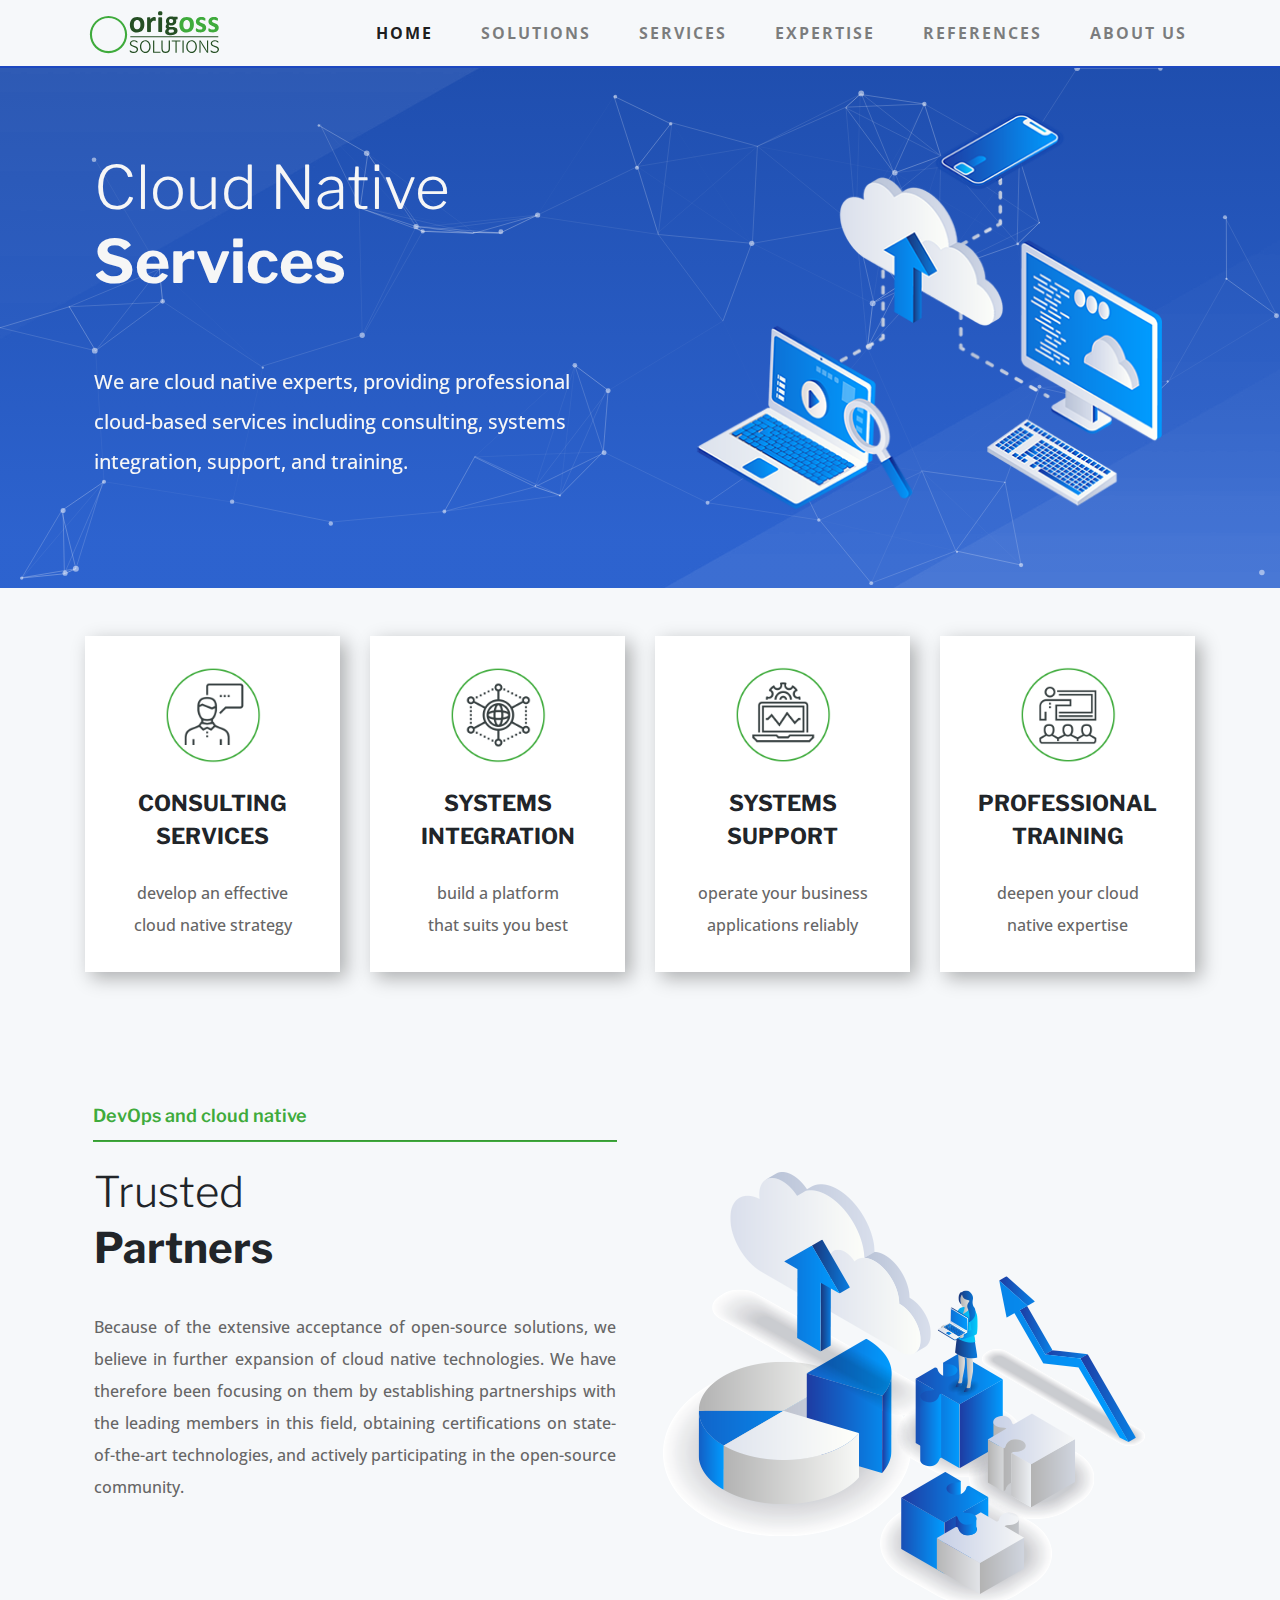
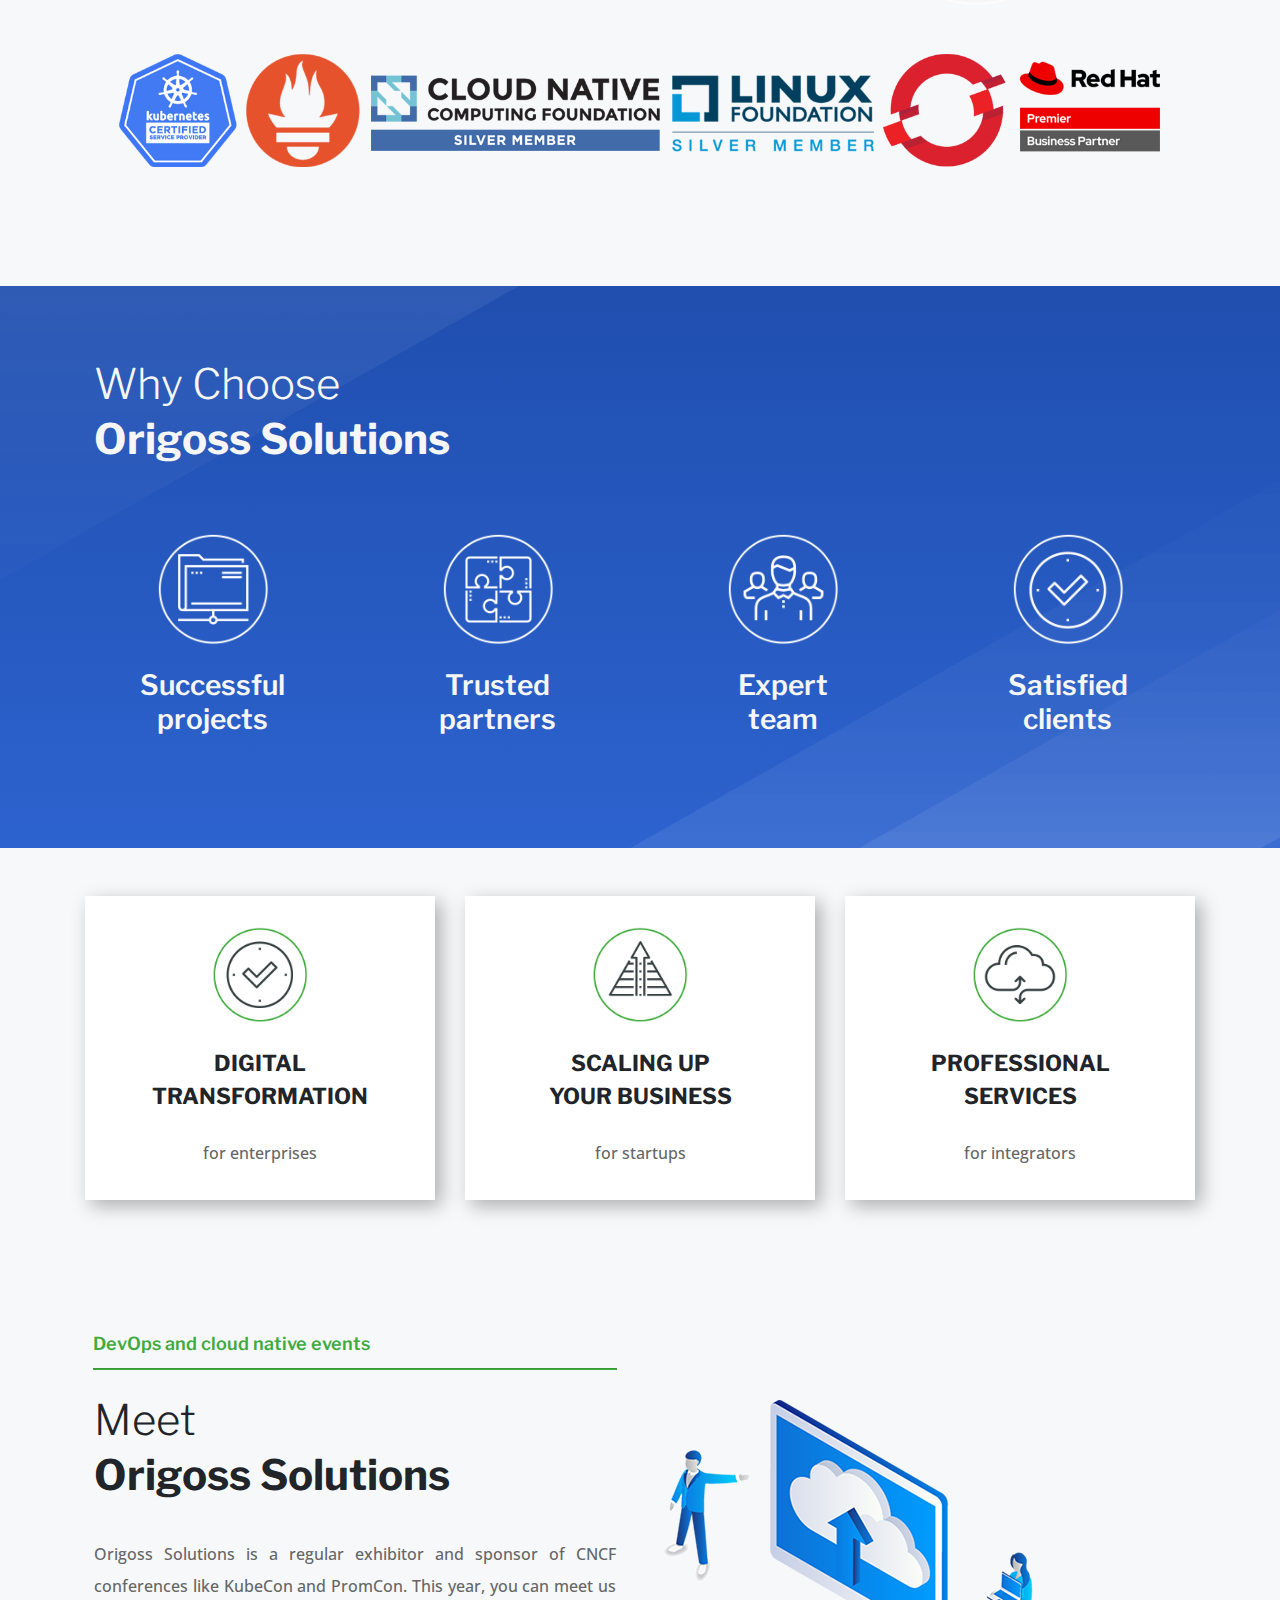
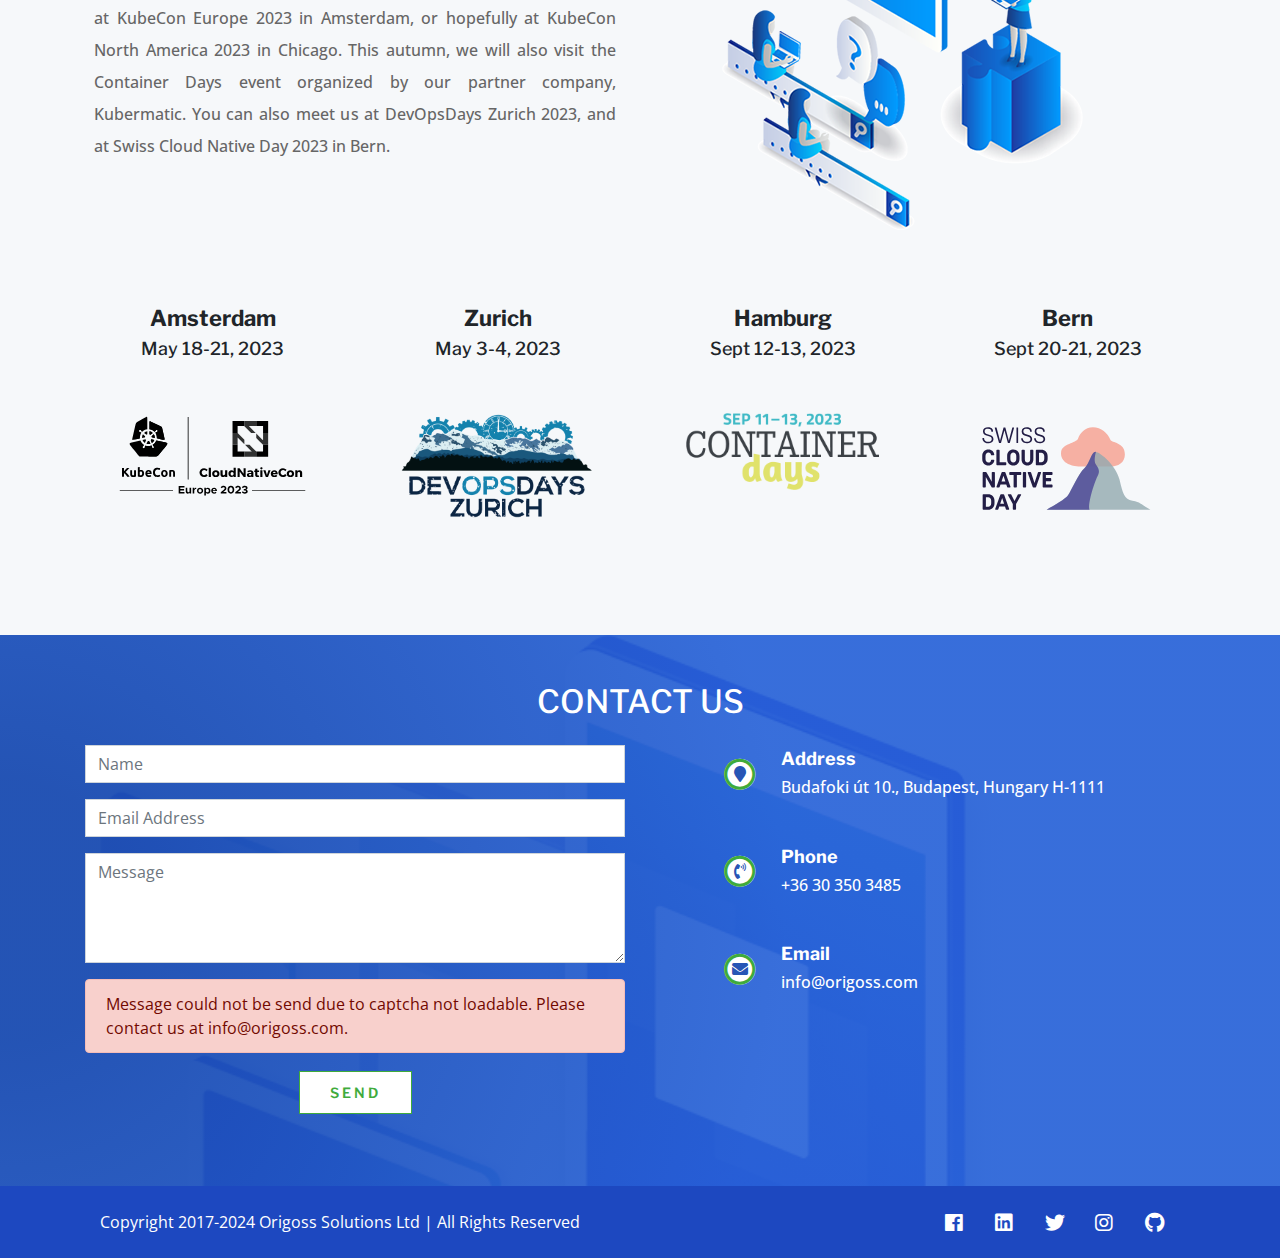
==== commit d10b47af: "Remove some workers" ====
--- a/index.html
+++ b/index.html
@@ -9,4 +9,4 @@
 <span class=filler></span></div></div></div><div class=col-md-6><div class="row justify-content-start text-center"><table style=width:100%><tr style=border-left:4px;border-collapse:separate;border-spacing:0><td width=1% style="padding:0 20px 40px 80px"><span class="fa-stack fa-1x"><i class="fa fa-circle fa-stack-2x" style=color:#fff></i><i class="far fa-circle fa-stack-2x" style=color:#3fab3c;border-radius:10%;border:30px></i><i class="fas fa-map-marker fa-stack-1x fa-inverse" style=color:rgba(25,75,177,.95)></i></span></td><td style=padding-top:0;padding-bottom:40px><div style=margin-left:0;margin-right:30px;text-align:left><table style=margin:0;padding:0;border-spacing:0><tr style=margin:0;padding:0;border-spacing:0><td style=text-align:left;margin:0;padding:0;border-spacing:0><h4 style="line-height:1.5em;margin:0;padding:0;border:0;outline:0;font-size:18px;vertical-align:baseline;background:0 0;text-align:left;color:#fff;font-weight:700">Address</h4></td></tr><tr style=margin:0;padding:0;border-spacing:0><td style=text-align:left;margin:0;padding:0;border-spacing:0><span style="line-height:1.9em;margin:0;padding:0;border:0;outline:0;font-size:100%;vertical-align:baseline;background:0 0;text-align:left;color:#fff;font-weight:500">Budafoki út 10., Budapest, Hungary H-1111</span></td></tr></table></div></td></tr></table></div><div class="row justify-content-start text-center"><table style=width:100%><tr style=border-left:4px;border-collapse:separate;border-spacing:0><td width=1% style="padding:0 20px 40px 80px"><span class="fa-stack fa-1x"><i class="fa fa-circle fa-stack-2x" style=color:#fff></i><i class="far fa-circle fa-stack-2x" style=color:#3fab3c;border-radius:10%;border:30px></i><i class="fas fa-phone-volume fa-stack-1x fa-inverse" style=color:rgba(25,75,177,.95)></i></span></td><td style=padding-top:0;padding-bottom:40px><div style=margin-left:0;margin-right:30px;text-align:left><table style=margin:0;padding:0;border-spacing:0><tr style=margin:0;padding:0;border-spacing:0><td style=text-align:left;margin:0;padding:0;border-spacing:0><h4 style="line-height:1.5em;margin:0;padding:0;border:0;outline:0;font-size:18px;vertical-align:baseline;background:0 0;text-align:left;color:#fff;font-weight:700">Phone</h4></td></tr><tr style=margin:0;padding:0;border-spacing:0><td style=text-align:left;margin:0;padding:0;border-spacing:0><span style="line-height:1.9em;margin:0;padding:0;border:0;outline:0;font-size:100%;vertical-align:baseline;background:0 0;text-align:left;color:#fff;font-weight:500"><a href=tel:+36%2030%20350%203485 style=text-decoration:none;color:#fff>+36 30 350 3485</a></span></td></tr></table></div></td></tr></table></div><div class="row justify-content-start text-center"><table style=width:100%><tr style=border-left:4px;border-collapse:separate;border-spacing:0><td width=1% style="padding:0 20px 40px 80px"><span class="fa-stack fa-1x"><i class="fa fa-circle fa-stack-2x" style=color:#fff></i><i class="far fa-circle fa-stack-2x" style=color:#3fab3c;border-radius:10%;border:30px></i><i class="fas fa-envelope fa-stack-1x fa-inverse" style=color:rgba(25,75,177,.95)></i></span></td><td style=padding-top:0;padding-bottom:40px><div style=margin-left:0;margin-right:30px;text-align:left><table style=margin:0;padding:0;border-spacing:0><tr style=margin:0;padding:0;border-spacing:0><td style=text-align:left;margin:0;padding:0;border-spacing:0><h4 style="line-height:1.5em;margin:0;padding:0;border:0;outline:0;font-size:18px;vertical-align:baseline;background:0 0;text-align:left;color:#fff;font-weight:700">Email</h4></td></tr><tr style=margin:0;padding:0;border-spacing:0><td style=text-align:left;margin:0;padding:0;border-spacing:0><span style="line-height:1.9em;margin:0;padding:0;border:0;outline:0;font-size:100%;vertical-align:baseline;background:0 0;text-align:left;color:#fff;font-weight:500"><a href=mailto:info@origoss.com style=text-decoration:none;color:#fff>info@origoss.com</a></span></td></tr></table></div></td></tr></table></div></div><div class="col-lg-12 text-center"></div></div><input type=hidden name=page value=/>
 <input type=hidden name=site value=/>
 <input type=hidden name=_next value=/thankyou/>
-<input type=hidden name=domain value=origoss.com><div class="generic-success mb-0 mb-3 hidden" id=generic-success><div class="alert alert-success">Thank you for awesomely contacting us.</div><span class="btn btn-primary" data-action=return-form>Return</span></div></form><script src="https://www.google.com/recaptcha/api.js?onload=onloadCallback&render=explicit" async defer></script></div></div></div></div></section><footer class="overlay fragment container-fluid bg-primary" id=copyright><div class=container><div class="row py-3"><div class=col-md><div class="row mx-0 my-2 justify-content-center text-center text-lg-none text-white"><div class="row mx-0 mr-lg-auto justify-content-center"><div class="col-auto copyright-notice">Copyright 2017-2023 Origoss Solutions Ltd | All Rights Reserved</div></div></div></div><div class=col-md><div class="row mx-0 my-2 justify-content-center"><ul class="nav ml-lg-auto" style=line-height:1.25em><li class=nav-item><span class=fa-stack style=height:1.2em;font-size:1.25em;line-height:1.25em title=facebook><a href=https://www.facebook.com/origoss/ class="ignore-color-change text-dark"><i class="fab fa-facebook text-white"></i><span class=sr-only>facebook</span></a></span></li><li class=nav-item><span class=fa-stack style=height:1.2em;font-size:1.25em;line-height:1.25em title=linkedin><a href=https://www.linkedin.com/company/origoss/ class="ignore-color-change text-dark"><i class="fab fa-linkedin text-white"></i><span class=sr-only>linkedin</span></a></span></li><li class=nav-item><span class=fa-stack style=height:1.2em;font-size:1.25em;line-height:1.25em title=twitter><a href=https://twitter.com/origoss_com class="ignore-color-change text-dark"><i class="fab fa-twitter text-white"></i><span class=sr-only>twitter</span></a></span></li><li class=nav-item><span class=fa-stack style=height:1.2em;font-size:1.25em;line-height:1.25em title=instagram><a href=https://www.instagram.com/origoss.io/ class="ignore-color-change text-dark"><i class="fab fa-instagram text-white"></i><span class=sr-only>instagram</span></a></span></li><li class=nav-item><span class=fa-stack style=height:1.2em;font-size:1.25em;line-height:1.25em title=github><a href=https://github.com/origoss class="ignore-color-change text-dark"><i class="fab fa-github text-white"></i><span class=sr-only>github</span></a></span></li></ul></div></div></div></div></footer><div id=react></div><script async defer src=/scripts/syna-main.min.4a4e6f6f53a8bfc964a2af963774d43ab002eb5c1b1c18931e04cd89d23b36c9.js></script><script async defer src=/scripts/syna-hero.min.97a3fff0c67d9da74ebdd6af2640d8a9cde6200539e8c3b2c091b7fc6644420e.js></script><script async defer src=/scripts/syna-contact.min.9e9ca819e55bddeb9d50bfb5fca8fb810aec31c09deb2a37b4737be011eeddc9.js></script><link rel=stylesheet href=/></body></html>+<input type=hidden name=domain value=origoss.com><div class="generic-success mb-0 mb-3 hidden" id=generic-success><div class="alert alert-success">Thank you for awesomely contacting us.</div><span class="btn btn-primary" data-action=return-form>Return</span></div></form><script src="https://www.google.com/recaptcha/api.js?onload=onloadCallback&render=explicit" async defer></script></div></div></div></div></section><footer class="overlay fragment container-fluid bg-primary" id=copyright><div class=container><div class="row py-3"><div class=col-md><div class="row mx-0 my-2 justify-content-center text-center text-lg-none text-white"><div class="row mx-0 mr-lg-auto justify-content-center"><div class="col-auto copyright-notice">Copyright 2017-2024 Origoss Solutions Ltd | All Rights Reserved</div></div></div></div><div class=col-md><div class="row mx-0 my-2 justify-content-center"><ul class="nav ml-lg-auto" style=line-height:1.25em><li class=nav-item><span class=fa-stack style=height:1.2em;font-size:1.25em;line-height:1.25em title=facebook><a href=https://www.facebook.com/origoss/ class="ignore-color-change text-dark"><i class="fab fa-facebook text-white"></i><span class=sr-only>facebook</span></a></span></li><li class=nav-item><span class=fa-stack style=height:1.2em;font-size:1.25em;line-height:1.25em title=linkedin><a href=https://www.linkedin.com/company/origoss/ class="ignore-color-change text-dark"><i class="fab fa-linkedin text-white"></i><span class=sr-only>linkedin</span></a></span></li><li class=nav-item><span class=fa-stack style=height:1.2em;font-size:1.25em;line-height:1.25em title=twitter><a href=https://twitter.com/origoss_com class="ignore-color-change text-dark"><i class="fab fa-twitter text-white"></i><span class=sr-only>twitter</span></a></span></li><li class=nav-item><span class=fa-stack style=height:1.2em;font-size:1.25em;line-height:1.25em title=instagram><a href=https://www.instagram.com/origoss.io/ class="ignore-color-change text-dark"><i class="fab fa-instagram text-white"></i><span class=sr-only>instagram</span></a></span></li><li class=nav-item><span class=fa-stack style=height:1.2em;font-size:1.25em;line-height:1.25em title=github><a href=https://github.com/origoss class="ignore-color-change text-dark"><i class="fab fa-github text-white"></i><span class=sr-only>github</span></a></span></li></ul></div></div></div></div></footer><div id=react></div><script async defer src=/scripts/syna-main.min.4a4e6f6f53a8bfc964a2af963774d43ab002eb5c1b1c18931e04cd89d23b36c9.js></script><script async defer src=/scripts/syna-hero.min.97a3fff0c67d9da74ebdd6af2640d8a9cde6200539e8c3b2c091b7fc6644420e.js></script><script async defer src=/scripts/syna-contact.min.9e9ca819e55bddeb9d50bfb5fca8fb810aec31c09deb2a37b4737be011eeddc9.js></script><link rel=stylesheet href=/></body></html>